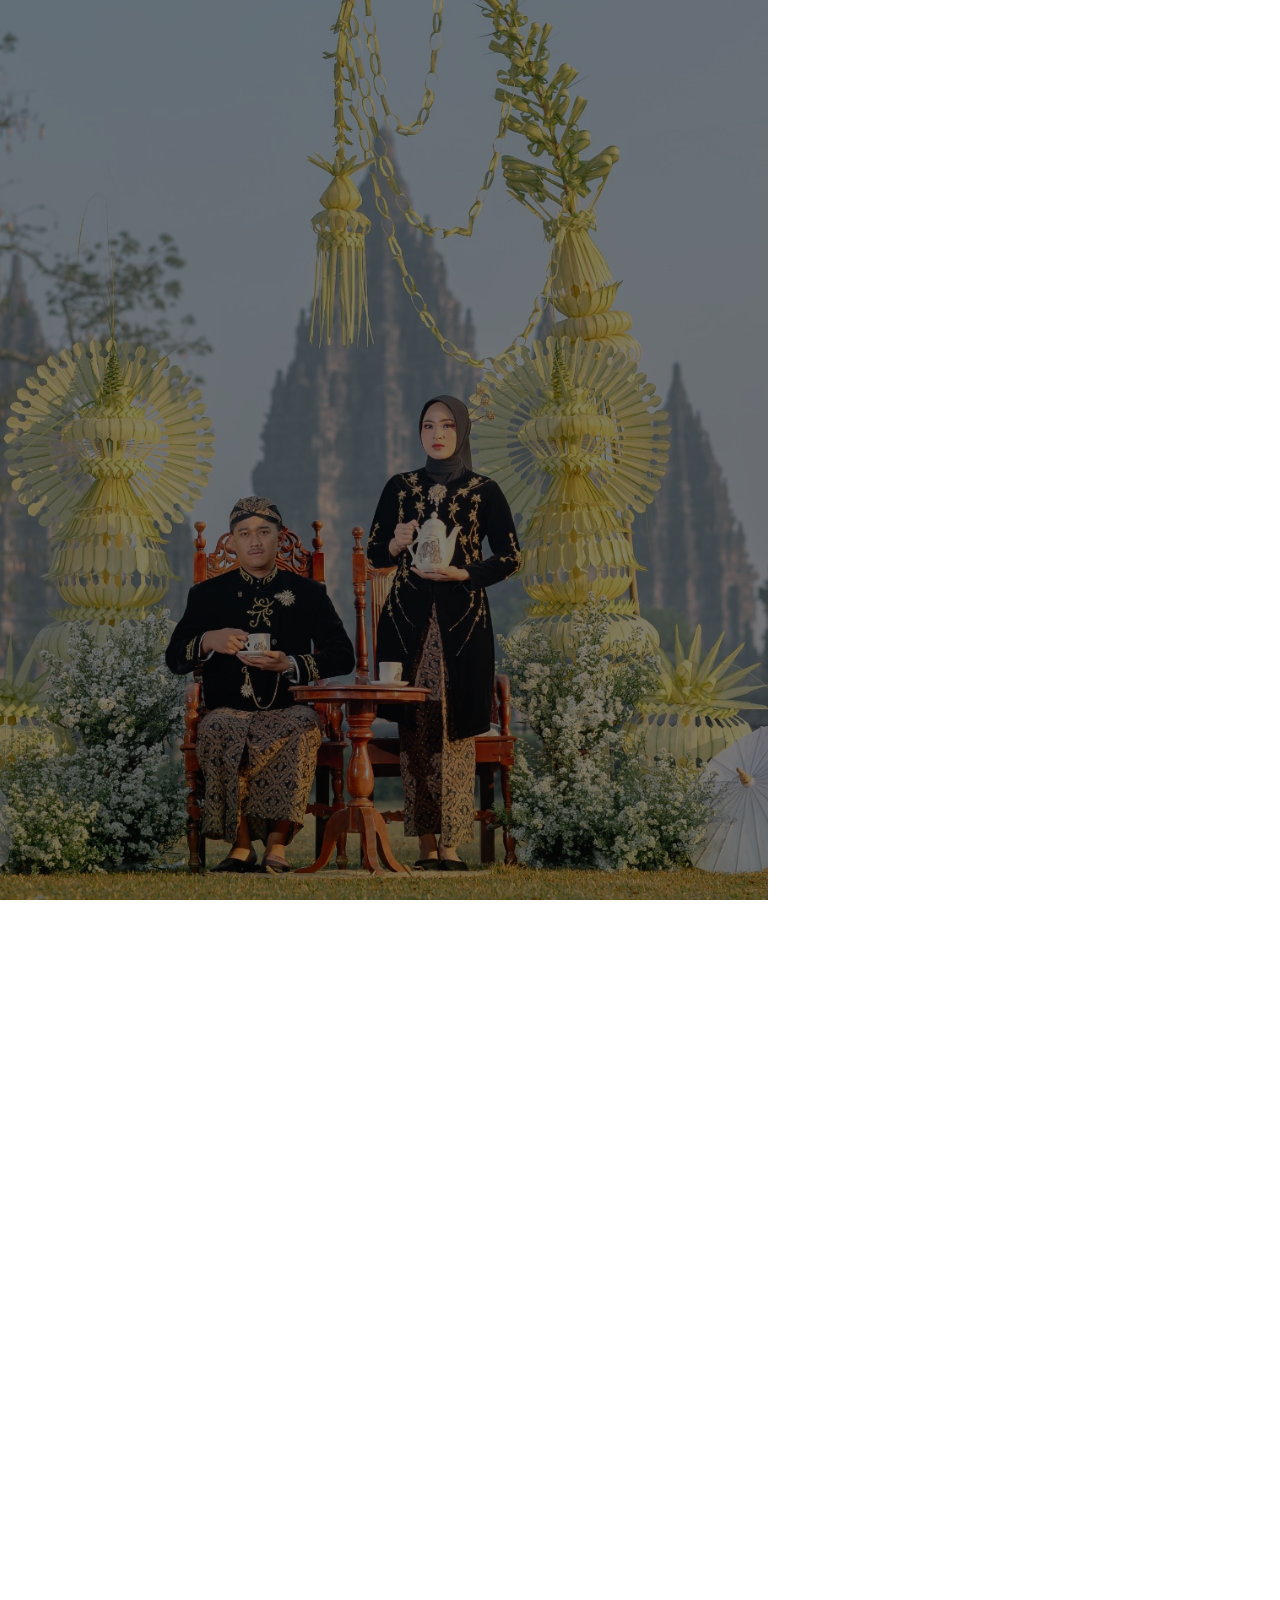
==== index.html @ 6ba56537 "Fix responsive desktop and mobile layouts for wedding invitation, integrate RSVP and media assets" ====
<!DOCTYPE html>
<html lang="en-US" prefix="og: https://ogp.me/ns#">
<head>
	<meta charset="UTF-8">
	<script>
		if ('scrollRestoration' in history) {
			history.scrollRestoration = 'manual';
		}
		window.scrollTo(0, 0);
	</script>
		
        <style type="text/css">

            .wdp-comment-text img {

                max-width: 100% !important;

            }

        </style>

                <style type="text/css">
            .cui-comment-text img {
                max-width: 100% !important;
            }
        </style>
        <link rel="haitamu-discovery" href="../wp-json/weddingkit/v1/haitamu-discovery?invitation_url=https://bemybeyonce.id/catalina/">

<!-- Search Engine Optimization by Rank Math - https://rankmath.com/ -->
<title>The Wedding of Rina & Fahmi</title>
<meta name="description" content="Rina 🤍 Fahmi">
<meta name="robots" content="follow, noindex, noarchive, noimageindex, nosnippet">
<meta property="og:locale" content="en_US">
<meta property="og:type" content="article">
<meta property="og:title" content="The Wedding of Rina & Fahmi">
<meta property="og:description" content="Rina 🤍 Fahmi">
<meta property="og:url" content="https://bemybeyonce.id/catalina/">
<meta property="og:site_name" content="bemybeyonce.id">
<meta property="og:updated_time" content="2026-09-14T16:25:23+07:00">
<meta property="og:image" content="https://i.pinimg.com/736x/2d/12/92/2d12926da699628d40061c1a5843fd0a.jpg">
<meta property="og:image:secure_url" content="https://i.pinimg.com/736x/2d/12/92/2d12926da699628d40061c1a5843fd0a.jpg">
<meta property="og:image:width" content="540">
<meta property="og:image:height" content="540">
<meta property="og:image:alt" content="Rina & Fahmi">
<meta property="og:image:type" content="image/jpeg">
<meta property="article:published_time" content="2026-09-22T20:00:00+07:00">
<meta property="article:modified_time" content="2026-09-22T20:00:00+07:00">
<meta name="twitter:card" content="summary_large_image">
<meta name="twitter:title" content="The Wedding of Rina & Fahmi">
<meta name="twitter:description" content="Rina 🤍 Fahmi">
<meta name="twitter:image" content="https://i.pinimg.com/736x/2d/12/92/2d12926da699628d40061c1a5843fd0a.jpg">
<meta name="twitter:label1" content="Time to read">
<meta name="twitter:data1" content="1 minute">
<script type="application/ld+json" class="rank-math-schema">{"@context":"https://schema.org","@graph":[{"@type":["Person","Organization"],"@id":"https://bemybeyonce.id/#person","name":"bemybeyonce.id"},{"@type":"WebSite","@id":"https://bemybeyonce.id/#website","url":"https://bemybeyonce.id","name":"bemybeyonce.id","publisher":{"@id":"https://bemybeyonce.id/#person"},"inLanguage":"en-US"},{"@type":"ImageObject","@id":"https://i.pinimg.com/736x/2d/12/92/2d12926da699628d40061c1a5843fd0a.jpg","url":"https://i.pinimg.com/736x/2d/12/92/2d12926da699628d40061c1a5843fd0a.jpg","width":"540","height":"540","inLanguage":"en-US"},{"@type":"WebPage","@id":"https://bemybeyonce.id/catalina/#webpage","url":"https://bemybeyonce.id/catalina/","name":"Catalina - bemybeyonce.id","datePublished":"2025-07-26T22:41:51+07:00","dateModified":"2026-09-14T16:25:23+07:00","isPartOf":{"@id":"https://bemybeyonce.id/#website"},"primaryImageOfPage":{"@id":"https://i.pinimg.com/736x/2d/12/92/2d12926da699628d40061c1a5843fd0a.jpg"},"inLanguage":"en-US"},{"@type":"Person","@id":"https://bemybeyonce.id/author/c170f9e27cc311e7d05ce84a7ff5c642/","name":"Dhana","url":"https://bemybeyonce.id/author/c170f9e27cc311e7d05ce84a7ff5c642/","image":{"@type":"ImageObject","@id":"https://secure.gravatar.com/avatar/3b590d76d3aacceb6caf7cfa79d3ec6ee51e50b161aa05a2f6970d48c7272487?s=96&amp;d=mm&amp;r=g","url":"https://secure.gravatar.com/avatar/3b590d76d3aacceb6caf7cfa79d3ec6ee51e50b161aa05a2f6970d48c7272487?s=96&amp;d=mm&amp;r=g","caption":"Dhana","inLanguage":"en-US"},"sameAs":["https://bemybeyonce.id"]},{"@type":"Article","headline":"Catalina - bemybeyonce.id","datePublished":"2025-07-26T22:41:51+07:00","dateModified":"2026-09-14T16:25:23+07:00","author":{"@id":"https://bemybeyonce.id/author/c170f9e27cc311e7d05ce84a7ff5c642/","name":"Dhana"},"publisher":{"@id":"https://bemybeyonce.id/#person"},"description":"Discover the extraordinary Digital Invitation.","name":"Catalina - bemybeyonce.id","@id":"https://bemybeyonce.id/catalina/#richSnippet","isPartOf":{"@id":"https://bemybeyonce.id/catalina/#webpage"},"image":{"@id":"https://i.pinimg.com/736x/2d/12/92/2d12926da699628d40061c1a5843fd0a.jpg"},"inLanguage":"en-US","mainEntityOfPage":{"@id":"https://bemybeyonce.id/catalina/#webpage"}}]}</script>
<!-- /Rank Math WordPress SEO plugin -->

<link rel='dns-prefetch' href='//unpkg.com'>
<link rel='dns-prefetch' href='//cdnjs.cloudflare.com'>
<link rel="alternate" type="application/rss+xml" title="bemybeyonce.id &raquo; Feed" href="../feed/index.htm">
<link rel="alternate" type="application/rss+xml" title="bemybeyonce.id &raquo; Comments Feed" href="../comments/feed/index.htm">
<link rel="alternate" title="oEmbed (JSON)" type="application/json+oembed" href="../wp-json/oembed/1.0/embed?url=https%3A%2F%2Fbemybeyonce.id%2Fcatalina%2F">
<link rel="alternate" title="oEmbed (XML)" type="text/xml+oembed" href="../wp-json/oembed/1.0/embed-1?url=https%3A%2F%2Fbemybeyonce.id%2Fcatalina%2F&#038;format=xml">
<style id="wp-img-auto-sizes-contain-inline-css">
img:is([sizes=auto i],[sizes^="auto," i]){contain-intrinsic-size:3000px 1500px}
/*# sourceURL=wp-img-auto-sizes-contain-inline-css */
</style>
<link rel='stylesheet' id='bdt-uikit-css' href='../wp-content/plugins/weddingkit-pro/public/css/modules/bdt-uikit.css?ver=3.15.1' media='all'>
<link rel='stylesheet' id='ep-helper-css' href='../wp-content/plugins/weddingkit-pro/public/css/modules/ep-helper.css?ver=2.0.7' media='all'>
<style id="wp-emoji-styles-inline-css">

	img.wp-smiley, img.emoji {
		display: inline !important;
		border: none !important;
		box-shadow: none !important;
		height: 1em !important;
		width: 1em !important;
		margin: 0 0.07em !important;
		vertical-align: -0.1em !important;
		background: none !important;
		padding: 0 !important;
	}
/*# sourceURL=wp-emoji-styles-inline-css */
</style>
<style id="global-styles-inline-css">
:root{--wp--preset--aspect-ratio--square: 1;--wp--preset--aspect-ratio--4-3: 4/3;--wp--preset--aspect-ratio--3-4: 3/4;--wp--preset--aspect-ratio--3-2: 3/2;--wp--preset--aspect-ratio--2-3: 2/3;--wp--preset--aspect-ratio--16-9: 16/9;--wp--preset--aspect-ratio--9-16: 9/16;--wp--preset--color--black: #000000;--wp--preset--color--cyan-bluish-gray: #abb8c3;--wp--preset--color--white: #ffffff;--wp--preset--color--pale-pink: #f78da7;--wp--preset--color--vivid-red: #cf2e2e;--wp--preset--color--luminous-vivid-orange: #ff6900;--wp--preset--color--luminous-vivid-amber: #fcb900;--wp--preset--color--light-green-cyan: #7bdcb5;--wp--preset--color--vivid-green-cyan: #00d084;--wp--preset--color--pale-cyan-blue: #8ed1fc;--wp--preset--color--vivid-cyan-blue: #0693e3;--wp--preset--color--vivid-purple: #9b51e0;--wp--preset--gradient--vivid-cyan-blue-to-vivid-purple: linear-gradient(135deg,rgb(6,147,227) 0%,rgb(155,81,224) 100%);--wp--preset--gradient--light-green-cyan-to-vivid-green-cyan: linear-gradient(135deg,rgb(122,220,180) 0%,rgb(0,208,130) 100%);--wp--preset--gradient--luminous-vivid-amber-to-luminous-vivid-orange: linear-gradient(135deg,rgb(252,185,0) 0%,rgb(255,105,0) 100%);--wp--preset--gradient--luminous-vivid-orange-to-vivid-red: linear-gradient(135deg,rgb(255,105,0) 0%,rgb(207,46,46) 100%);--wp--preset--gradient--very-light-gray-to-cyan-bluish-gray: linear-gradient(135deg,rgb(238,238,238) 0%,rgb(169,184,195) 100%);--wp--preset--gradient--cool-to-warm-spectrum: linear-gradient(135deg,rgb(74,234,220) 0%,rgb(151,120,209) 20%,rgb(207,42,186) 40%,rgb(238,44,130) 60%,rgb(251,105,98) 80%,rgb(254,248,76) 100%);--wp--preset--gradient--blush-light-purple: linear-gradient(135deg,rgb(255,206,236) 0%,rgb(152,150,240) 100%);--wp--preset--gradient--blush-bordeaux: linear-gradient(135deg,rgb(254,205,165) 0%,rgb(254,45,45) 50%,rgb(107,0,62) 100%);--wp--preset--gradient--luminous-dusk: linear-gradient(135deg,rgb(255,203,112) 0%,rgb(199,81,192) 50%,rgb(65,88,208) 100%);--wp--preset--gradient--pale-ocean: linear-gradient(135deg,rgb(255,245,203) 0%,rgb(182,227,212) 50%,rgb(51,167,181) 100%);--wp--preset--gradient--electric-grass: linear-gradient(135deg,rgb(202,248,128) 0%,rgb(113,206,126) 100%);--wp--preset--gradient--midnight: linear-gradient(135deg,rgb(2,3,129) 0%,rgb(40,116,252) 100%);--wp--preset--font-size--small: 13px;--wp--preset--font-size--medium: 20px;--wp--preset--font-size--large: 36px;--wp--preset--font-size--x-large: 42px;--wp--preset--spacing--20: 0.44rem;--wp--preset--spacing--30: 0.67rem;--wp--preset--spacing--40: 1rem;--wp--preset--spacing--50: 1.5rem;--wp--preset--spacing--60: 2.25rem;--wp--preset--spacing--70: 3.38rem;--wp--preset--spacing--80: 5.06rem;--wp--preset--shadow--natural: 6px 6px 9px rgba(0, 0, 0, 0.2);--wp--preset--shadow--deep: 12px 12px 50px rgba(0, 0, 0, 0.4);--wp--preset--shadow--sharp: 6px 6px 0px rgba(0, 0, 0, 0.2);--wp--preset--shadow--outlined: 6px 6px 0px -3px rgb(255, 255, 255), 6px 6px rgb(0, 0, 0);--wp--preset--shadow--crisp: 6px 6px 0px rgb(0, 0, 0);}:root { --wp--style--global--content-size: 800px;--wp--style--global--wide-size: 1200px; }:where(body) { margin: 0; }.wp-site-blocks > .alignleft { float: left; margin-right: 2em; }.wp-site-blocks > .alignright { float: right; margin-left: 2em; }.wp-site-blocks > .aligncenter { justify-content: center; margin-left: auto; margin-right: auto; }:where(.wp-site-blocks) > * { margin-block-start: 24px; margin-block-end: 0; }:where(.wp-site-blocks) > :first-child { margin-block-start: 0; }:where(.wp-site-blocks) > :last-child { margin-block-end: 0; }:root { --wp--style--block-gap: 24px; }:root :where(.is-layout-flow) > :first-child{margin-block-start: 0;}:root :where(.is-layout-flow) > :last-child{margin-block-end: 0;}:root :where(.is-layout-flow) > *{margin-block-start: 24px;margin-block-end: 0;}:root :where(.is-layout-constrained) > :first-child{margin-block-start: 0;}:root :where(.is-layout-constrained) > :last-child{margin-block-end: 0;}:root :where(.is-layout-constrained) > *{margin-block-start: 24px;margin-block-end: 0;}:root :where(.is-layout-flex){gap: 24px;}:root :where(.is-layout-grid){gap: 24px;}.is-layout-flow > .alignleft{float: left;margin-inline-start: 0;margin-inline-end: 2em;}.is-layout-flow > .alignright{float: right;margin-inline-start: 2em;margin-inline-end: 0;}.is-layout-flow > .aligncenter{margin-left: auto !important;margin-right: auto !important;}.is-layout-constrained > .alignleft{float: left;margin-inline-start: 0;margin-inline-end: 2em;}.is-layout-constrained > .alignright{float: right;margin-inline-start: 2em;margin-inline-end: 0;}.is-layout-constrained > .aligncenter{margin-left: auto !important;margin-right: auto !important;}.is-layout-constrained > :where(:not(.alignleft):not(.alignright):not(.alignfull)){max-width: var(--wp--style--global--content-size);margin-left: auto !important;margin-right: auto !important;}.is-layout-constrained > .alignwide{max-width: var(--wp--style--global--wide-size);}body .is-layout-flex{display: flex;}.is-layout-flex{flex-wrap: wrap;align-items: center;}.is-layout-flex > :is(*, div){margin: 0;}body .is-layout-grid{display: grid;}.is-layout-grid > :is(*, div){margin: 0;}body{padding-top: 0px;padding-right: 0px;padding-bottom: 0px;padding-left: 0px;}:root :where(.wp-element-button, .wp-block-button__link){background-color: #32373c;border-width: 0;color: #fff;font-family: inherit;font-size: inherit;font-style: inherit;font-weight: inherit;letter-spacing: inherit;line-height: inherit;padding-top: calc(0.667em + 2px);padding-right: calc(1.333em + 2px);padding-bottom: calc(0.667em + 2px);padding-left: calc(1.333em + 2px);text-decoration: none;text-transform: inherit;}.has-black-color{color: var(--wp--preset--color--black) !important;}.has-cyan-bluish-gray-color{color: var(--wp--preset--color--cyan-bluish-gray) !important;}.has-white-color{color: var(--wp--preset--color--white) !important;}.has-pale-pink-color{color: var(--wp--preset--color--pale-pink) !important;}.has-vivid-red-color{color: var(--wp--preset--color--vivid-red) !important;}.has-luminous-vivid-orange-color{color: var(--wp--preset--color--luminous-vivid-orange) !important;}.has-luminous-vivid-amber-color{color: var(--wp--preset--color--luminous-vivid-amber) !important;}.has-light-green-cyan-color{color: var(--wp--preset--color--light-green-cyan) !important;}.has-vivid-green-cyan-color{color: var(--wp--preset--color--vivid-green-cyan) !important;}.has-pale-cyan-blue-color{color: var(--wp--preset--color--pale-cyan-blue) !important;}.has-vivid-cyan-blue-color{color: var(--wp--preset--color--vivid-cyan-blue) !important;}.has-vivid-purple-color{color: var(--wp--preset--color--vivid-purple) !important;}.has-black-background-color{background-color: var(--wp--preset--color--black) !important;}.has-cyan-bluish-gray-background-color{background-color: var(--wp--preset--color--cyan-bluish-gray) !important;}.has-white-background-color{background-color: var(--wp--preset--color--white) !important;}.has-pale-pink-background-color{background-color: var(--wp--preset--color--pale-pink) !important;}.has-vivid-red-background-color{background-color: var(--wp--preset--color--vivid-red) !important;}.has-luminous-vivid-orange-background-color{background-color: var(--wp--preset--color--luminous-vivid-orange) !important;}.has-luminous-vivid-amber-background-color{background-color: var(--wp--preset--color--luminous-vivid-amber) !important;}.has-light-green-cyan-background-color{background-color: var(--wp--preset--color--light-green-cyan) !important;}.has-vivid-green-cyan-background-color{background-color: var(--wp--preset--color--vivid-green-cyan) !important;}.has-pale-cyan-blue-background-color{background-color: var(--wp--preset--color--pale-cyan-blue) !important;}.has-vivid-cyan-blue-background-color{background-color: var(--wp--preset--color--vivid-cyan-blue) !important;}.has-vivid-purple-background-color{background-color: var(--wp--preset--color--vivid-purple) !important;}.has-black-border-color{border-color: var(--wp--preset--color--black) !important;}.has-cyan-bluish-gray-border-color{border-color: var(--wp--preset--color--cyan-bluish-gray) !important;}.has-white-border-color{border-color: var(--wp--preset--color--white) !important;}.has-pale-pink-border-color{border-color: var(--wp--preset--color--pale-pink) !important;}.has-vivid-red-border-color{border-color: var(--wp--preset--color--vivid-red) !important;}.has-luminous-vivid-orange-border-color{border-color: var(--wp--preset--color--luminous-vivid-orange) !important;}.has-luminous-vivid-amber-border-color{border-color: var(--wp--preset--color--luminous-vivid-amber) !important;}.has-light-green-cyan-border-color{border-color: var(--wp--preset--color--light-green-cyan) !important;}.has-vivid-green-cyan-border-color{border-color: var(--wp--preset--color--vivid-green-cyan) !important;}.has-pale-cyan-blue-border-color{border-color: var(--wp--preset--color--pale-cyan-blue) !important;}.has-vivid-cyan-blue-border-color{border-color: var(--wp--preset--color--vivid-cyan-blue) !important;}.has-vivid-purple-border-color{border-color: var(--wp--preset--color--vivid-purple) !important;}.has-vivid-cyan-blue-to-vivid-purple-gradient-background{background: var(--wp--preset--gradient--vivid-cyan-blue-to-vivid-purple) !important;}.has-light-green-cyan-to-vivid-green-cyan-gradient-background{background: var(--wp--preset--gradient--light-green-cyan-to-vivid-green-cyan) !important;}.has-luminous-vivid-amber-to-luminous-vivid-orange-gradient-background{background: var(--wp--preset--gradient--luminous-vivid-amber-to-luminous-vivid-orange) !important;}.has-luminous-vivid-orange-to-vivid-red-gradient-background{background: var(--wp--preset--gradient--luminous-vivid-orange-to-vivid-red) !important;}.has-very-light-gray-to-cyan-bluish-gray-gradient-background{background: var(--wp--preset--gradient--very-light-gray-to-cyan-bluish-gray) !important;}.has-cool-to-warm-spectrum-gradient-background{background: var(--wp--preset--gradient--cool-to-warm-spectrum) !important;}.has-blush-light-purple-gradient-background{background: var(--wp--preset--gradient--blush-light-purple) !important;}.has-blush-bordeaux-gradient-background{background: var(--wp--preset--gradient--blush-bordeaux) !important;}.has-luminous-dusk-gradient-background{background: var(--wp--preset--gradient--luminous-dusk) !important;}.has-pale-ocean-gradient-background{background: var(--wp--preset--gradient--pale-ocean) !important;}.has-electric-grass-gradient-background{background: var(--wp--preset--gradient--electric-grass) !important;}.has-midnight-gradient-background{background: var(--wp--preset--gradient--midnight) !important;}.has-small-font-size{font-size: var(--wp--preset--font-size--small) !important;}.has-medium-font-size{font-size: var(--wp--preset--font-size--medium) !important;}.has-large-font-size{font-size: var(--wp--preset--font-size--large) !important;}.has-x-large-font-size{font-size: var(--wp--preset--font-size--x-large) !important;}
:root :where(.wp-block-icon svg){width: 24px;}
:root :where(.wp-block-pullquote){font-size: 1.5em;line-height: 1.6;}
/*# sourceURL=global-styles-inline-css */
</style>
<link rel='stylesheet' id='table-addons-for-elementor-css' href='../wp-content/plugins/table-addons-for-elementor/public/css/table-addons-for-elementor-public.css?ver=2.1.6' media='all'>
<link rel='stylesheet' id='exad-main-style-css' href='../wp-content/plugins/weddingpress/assets/css/exad-styles.min.css?ver=7.0.5' media='all'>
<link rel='stylesheet' id='wdp_style-css' href='../wp-content/plugins/weddingpress/addons/comment-kit/css/wdp_style.css?ver=2.7.7' media='screen'>
<style id="wdp_style-inline-css">

            .wdp-wrapper ul.wdp-container-comments li.wdp-item-comment .wdp-comment-avatar img {
                object-fit: cover;
                display: block;
                border-radius: 0;
            }
        


        .wdp-wrapper {

          font-size: 14px

        }

    

    .wdp-wrapper ul.wdp-container-comments li.wdp-item-comment .wdp-comment-avatar img {

        max-width: 28px;

        max-height: 28px;

    }

    .wdp-wrapper ul.wdp-container-comments li.wdp-item-comment .wdp-comment-content {

        margin-left: 38px;

    }

    .wdp-wrapper ul.wdp-container-comments li.wdp-item-comment ul .wdp-comment-avatar img {

        max-width: 24px;

        max-height: 24px;

    }

    .wdp-wrapper ul.wdp-container-comments li.wdp-item-comment ul ul .wdp-comment-avatar img {

        max-width: 21px;

        max-height: 21px;

    }

    
/*# sourceURL=wdp_style-inline-css */
</style>
<link rel='stylesheet' id='cui_style-css' href='../wp-content/plugins/weddingpress/addons/comment-kit2/css/cui_style.css?ver=4.0.4' media='screen'>
<style id="cui_style-inline-css">

		.cui-wrapper {
		  font-size: 14px
		}
	
		.cui-wrapper {
		  background: #ffffff;
		}
		.cui-wrapper.cui-border {
		  border: 1px solid #000000;
		}

		.cui-wrapper .cui-wrap-comments a:link,
		.cui-wrapper .cui-wrap-comments a:visited {
		  color: #000000;
		}

		.cui-wrapper .cui-wrap-link a.cui-link {
		  color: #000000;
		}
		.cui-wrapper .cui-wrap-link a.cui-link.cui-icon-link-true .cuio-comment {
		  color: #000000;
		}
		.cui-wrapper .cui-wrap-link a.cui-link:hover {
		  color: #000000;
		}
		.cui-wrapper .cui-wrap-link a.cui-link:hover .cuio-comment {
		  color: #000000;
		}

		.cui-wrapper .cui-wrap-form {
		  border-top: 1px solid #000000;
		}
		.cui-wrapper .cui-wrap-form .cui-container-form textarea.cui-textarea {
		  border: 1px solid #000000;
		  background: #FFFFFF;
		  color: #000000;
		}
		.cui-wrapper .cui-wrap-form .cui-container-form input[type='text'] {
		  border: 1px solid #000000;
		  background: #FFFFFF;
		  color: #000000;
		}
		.cui-wrapper .cui-wrap-form .cui-container-form input.cui-input:focus,
		.cui-wrapper .cui-wrap-form .cui-container-form textarea.cui-textarea:focus {
		  border-color: #64B6EC;
		}
		.cui-wrapper .cui-wrap-form .cui-container-form input[type='submit'],
		.cui-wrapper .cui-wrap-form .cui-container-form input[type='button'].cui-form-btn {
		  color: #FFFFFF;
		  background: #000000;
		}
		.cui-wrapper .cui-wrap-form .cui-container-form input[type='submit']:hover,
		.cui-wrapper .cui-wrap-form .cui-container-form input[type='button'].cui-form-btn:hover {
		  background: #000000;
		}
		.cui-wrapper .cui-wrap-form .cui-container-form .cui-captcha .cui-captcha-text {
		  color: #000000;
		}

		.cui-wrapper .cui-media-btns a > span {
		  color: #000000;
		}
		.cui-wrapper .cui-media-btns a > span:hover {
		  color: #000000;
		}

		.cui-wrapper .cui-comment-status {
		  border-top: 1px solid #000000;
		}
		.cui-wrapper .cui-comment-status p.cui-ajax-success {
		  color: #319342;
		}
		.cui-wrapper .cui-comment-status p.cui-ajax-error {
		  color: #C85951;
		}
		.cui-wrapper .cui-comment-status.cui-loading > span {
		  color: #000000;
		}

		.cui-wrapper ul.cui-container-comments {
		  border-top: 1px solid #000000;
		}
		.cui-wrapper ul.cui-container-comments li.cui-item-comment {
		  border-bottom: 1px solid #000000;
		}
		.cui-wrapper ul.cui-container-comments li.cui-item-comment ul li.cui-item-comment {
		  border-top: 1px solid #000000;
		}
		.cui-wrapper ul.cui-container-comments li.cui-item-comment .cui-comment-content .cui-comment-info a.cui-commenter-name {
		  color: #000000 !important;
		}
		.cui-wrapper ul.cui-container-comments li.cui-item-comment .cui-comment-content .cui-comment-info a.cui-commenter-name:hover {
		  color: #000000 !important;
		}
		.cui-wrapper ul.cui-container-comments li.cui-item-comment .cui-comment-content .cui-comment-info .cui-comment-time {
		  color: #000000;
		}
		.cui-wrapper ul.cui-container-comments li.cui-item-comment .cui-comment-content .cui-comment-text p {
		  color: #000000;
		}
		.cui-wrapper ul.cui-container-comments li.cui-item-comment .cui-comment-content .cui-comment-actions a {
		  color: #000000;
		}
		.cui-wrapper ul.cui-container-comments li.cui-item-comment .cui-comment-content .cui-comment-actions a:hover {
		  color: #000000;
		}
		.cui-wrapper ul.cui-container-comments li.cui-item-comment .cui-comment-content .cui-comment-rating .cui-rating-link > span {
		  color: ;
		}
		.cui-wrapper ul.cui-container-comments li.cui-item-comment .cui-comment-content .cui-comment-rating .cui-rating-link > span:hover {
		  color: ;
		}
		.cui-wrapper ul.cui-container-comments li.cui-item-comment .cui-comment-content .cui-comment-rating .cui-rating-count {
		  color: #000000;
		}
		.cui-wrapper ul.cui-container-comments li.cui-item-comment .cui-comment-content .cui-comment-rating .cui-rating-count.cui-rating-positive {
		  color: ;
		}
		.cui-wrapper ul.cui-container-comments li.cui-item-comment .cui-comment-content .cui-comment-rating .cui-rating-count.cui-rating-negative {
		  color: ;
		}
		.cui-wrapper ul.cui-container-comments li.cui-item-comment .cui-comment-content .cui-comment-rating .cui-rating-count.cuio-loading {
		  color: ;
		}
		.cui-wrapper ul.cui-container-comments a.cui-load-more-comments:hover {
		  color: #000000;
		}

		.cui-wrapper .cui-counter-info {
		  color: #000000;
		}

		.cui-wrapper .cui-holder span {
		  color: #000000;
		}
		.cui-wrapper .cui-holder a,
		.cui-wrapper .cui-holder a:link,
		.cui-wrapper .cui-holder a:visited {
		  color: #000000;
		}
		.cui-wrapper .cui-holder a:hover,
		.cui-wrapper .cui-holder a:link:hover,
		.cui-wrapper .cui-holder a:visited:hover {
		  color: #000000;
		}
		.cui-wrapper .cui-holder a.jp-previous.jp-disabled, .cui-wrapper .cui-holder a.jp-previous.jp-disabled:hover, .cui-wrapper .cui-holder a.jp-next.jp-disabled, .cui-wrapper .cui-holder a.jp-next.jp-disabled:hover {
		  color: #000000;
		}
		.cui-post-author {
	color: white !important;
	background: #777 !important;
}
	.cui-wrapper ul.cui-container-comments li.cui-item-comment .cui-comment-avatar img {
		max-width: 28px;
		max-height: 28px;
	}
	.cui-wrapper ul.cui-container-comments li.cui-item-comment .cui-comment-content {
		margin-left: 38px;
	}
	.cui-wrapper ul.cui-container-comments li.cui-item-comment ul .cui-comment-avatar img {
		max-width: 24px;
		max-height: 24px;
	}
	.cui-wrapper ul.cui-container-comments li.cui-item-comment ul ul .cui-comment-avatar img {
		max-width: 21px;
		max-height: 21px;
	}
    .cui_comment_count_card.cui_card-tidak_hadir {
    background-color: #d90a11;
    }
    .cui_comment_count_card.cui_card-hadir {
    background-color: #3D9A62;
    }
    .cui_comment_count_card.cui_card-masih_ragu {
    background-color: #d7a916;
    }
	
/*# sourceURL=cui_style-inline-css */
</style>
<link rel='stylesheet' id='wdp-icon-css' href='../wp-content/plugins/weddingpress/assets/css/new-icon.min.css?ver=4.0.4' media='all'>
<link rel='stylesheet' id='hello-elementor-css' href='../wp-content/themes/hello-elementor/assets/css/reset.css?ver=3.5.1' media='all'>
<link rel='stylesheet' id='hello-elementor-theme-style-css' href='../wp-content/themes/hello-elementor/assets/css/theme.css?ver=3.5.1' media='all'>
<link rel='stylesheet' id='hello-elementor-header-footer-css' href='../wp-content/themes/hello-elementor/assets/css/header-footer.css?ver=3.5.1' media='all'>
<link rel='stylesheet' id='elementor-frontend-css' href='../wp-content/plugins/elementor/assets/css/frontend.min.css?ver=4.2.1' media='all'>
<link rel='stylesheet' id='elementor-post-3611-css' href='../wp-content/uploads/elementor/css/post-3611.css?ver=1790039857' media='all'>
<link rel='stylesheet' id='wdp-sticky-css' href='../wp-content/plugins/weddingpress/assets/css/wdp-sticky.css?ver=3.3' media='all'>
<link rel='stylesheet' id='weddingkit-pro-css' href='../wp-content/plugins/weddingkit-pro/public/css/widgets.css?ver=2.0.7' media='all'>
<link rel='stylesheet' id='weddingpress-wdp-css' href='../wp-content/plugins/weddingpress/assets/css/wdp.css?ver=1785825342' media='all'>
<link rel='stylesheet' id='kirim-kit-css' href='../wp-content/plugins/weddingpress/assets/css/guest-book.css?ver=4.0.4' media='all'>
<link rel='stylesheet' id='wdp-license-placeholder-css' href='../wp-content/plugins/weddingpress/assets/css/wdp-license-placeholder.css?ver=4.0.4' media='all'>
<link rel='stylesheet' id='e-sticky-css' href='../wp-content/plugins/elementor-pro/assets/css/modules/sticky.min.css?ver=4.2.2' media='all'>
<link rel='stylesheet' id='widget-spacer-css' href='../wp-content/plugins/elementor/assets/css/widget-spacer.min.css?ver=4.2.1' media='all'>
<link rel='stylesheet' id='widget-heading-css' href='../wp-content/plugins/elementor/assets/css/widget-heading.min.css?ver=4.2.1' media='all'>
<link rel='stylesheet' id='e-animation-shrink-css' href='../wp-content/plugins/elementor/assets/lib/animations/styles/e-animation-shrink.min.css?ver=4.2.1' media='all'>
<link rel='stylesheet' id='widget-image-css' href='../wp-content/plugins/elementor/assets/css/widget-image.min.css?ver=4.2.1' media='all'>
<link rel='stylesheet' id='swiper-css' href='../wp-content/plugins/elementor/assets/lib/swiper/v8/css/swiper.min.css?ver=8.4.5' media='all'>
<link rel='stylesheet' id='e-swiper-css' href='../wp-content/plugins/elementor/assets/css/conditionals/e-swiper.min.css?ver=4.2.1' media='all'>
<link rel='stylesheet' id='widget-image-carousel-css' href='../wp-content/plugins/elementor/assets/css/widget-image-carousel.min.css?ver=4.2.1' media='all'>
<link rel='stylesheet' id='widget-countdown-css' href='../wp-content/plugins/elementor-pro/assets/css/widget-countdown.min.css?ver=4.2.2' media='all'>
<link rel='stylesheet' id='widget-form-css' href='../wp-content/plugins/elementor-pro/assets/css/widget-form.min.css?ver=4.2.2' media='all'>
<link rel='stylesheet' id='widget-video-css' href='../wp-content/plugins/elementor/assets/css/widget-video.min.css?ver=4.2.1' media='all'>
<link rel='stylesheet' id='widget-gallery-css' href='../wp-content/plugins/elementor-pro/assets/css/widget-gallery.min.css?ver=4.2.2' media='all'>
<link rel='stylesheet' id='elementor-gallery-css' href='../wp-content/plugins/elementor/assets/lib/e-gallery/css/e-gallery.min.css?ver=1.2.0' media='all'>
<link rel='stylesheet' id='e-transitions-css' href='../wp-content/plugins/elementor-pro/assets/css/conditionals/transitions.min.css?ver=4.2.2' media='all'>
<link rel='stylesheet' id='wdp-copy-widget-css' href='../wp-content/plugins/weddingpress/assets/css/wdp-copy-widget.css?ver=4.0.4' media='all'>
<link rel='stylesheet' id='e-animation-fadeInUp-css' href='../wp-content/plugins/elementor/assets/lib/animations/styles/fadeInUp.min.css?ver=4.2.1' media='all'>
<link rel='stylesheet' id='widget-icon-list-css' href='../wp-content/plugins/elementor/assets/css/widget-icon-list.min.css?ver=4.2.1' media='all'>
<link rel='stylesheet' id='wdp-audio-css' href='../wp-content/plugins/weddingpress/assets/css/wdp-audio.css?ver=4.0.4' media='all'>
<link rel='stylesheet' id='elementor-post-4161-css' href='wp-content/uploads/elementor/css/post-4161.css?ver=1790041162' media='all'>
<link rel='stylesheet' href='../wp-content/uploads/elementor/css/post-4161.css?ver=1790041162' media='all'>

<!-- Google Fonts from CDN (Identical to bemybeyonce.id/catalina) -->
<link rel="preconnect" href="https://fonts.googleapis.com">
<link rel="preconnect" href="https://fonts.gstatic.com" crossorigin>
<link rel="stylesheet" href="https://fonts.googleapis.com/css2?family=Ibarra+Real+Nova:ital,wght@0,400;0,500;0,600;0,700;1,400;1,500;1,600;1,700&family=Open+Sans:ital,wght@0,300;0,400;0,500;0,600;0,700;0,800;1,300;1,400;1,600&family=Poltawski+Nowy:ital,wght@0,400;0,500;0,600;0,700;1,400;1,500;1,600;1,700&family=Public+Sans:ital,wght@0,100;0,300;0,400;0,500;0,600;0,700;1,300;1,400&family=Roboto+Slab:wght@100..900&family=Roboto:ital,wght@0,100;0,300;0,400;0,500;0,700;0,900;1,100;1,300;1,400;1,500;1,700&display=swap">

<!-- Local Font CSS with offline downloaded woff2 files -->
<link rel='stylesheet' id='elementor-gf-local-roboto-css' href='wp-content/uploads/elementor/google-fonts/css/roboto.css?ver=1753522411' media='all'>
<link rel='stylesheet' id='elementor-gf-local-robotoslab-css' href='wp-content/uploads/elementor/google-fonts/css/robotoslab.css?ver=1753523972' media='all'>
<link rel='stylesheet' id='elementor-gf-local-opensans-css' href='wp-content/uploads/elementor/google-fonts/css/opensans.css?ver=1753525111' media='all'>
<link rel='stylesheet' id='elementor-gf-local-ibarrarealnova-css' href='wp-content/uploads/elementor/google-fonts/css/ibarrarealnova.css?ver=1753544227' media='all'>
<link rel='stylesheet' id='elementor-gf-local-poltawskinowy-css' href='wp-content/uploads/elementor/google-fonts/css/poltawskinowy.css?ver=1753544254' media='all'>
<link rel='stylesheet' id='elementor-gf-local-publicsans-css' href='wp-content/uploads/elementor/google-fonts/css/publicsans.css?ver=1753527538' media='all'>

<!-- Live fallback font CSS from bemybeyonce.id -->
<link rel='stylesheet' href='https://bemybeyonce.id/wp-content/uploads/elementor/google-fonts/css/roboto.css?ver=1753522411' media='all'>
<link rel='stylesheet' href='https://bemybeyonce.id/wp-content/uploads/elementor/google-fonts/css/robotoslab.css?ver=1753523972' media='all'>
<link rel='stylesheet' href='https://bemybeyonce.id/wp-content/uploads/elementor/google-fonts/css/opensans.css?ver=1753525111' media='all'>
<link rel='stylesheet' href='https://bemybeyonce.id/wp-content/uploads/elementor/google-fonts/css/ibarrarealnova.css?ver=1753544227' media='all'>
<link rel='stylesheet' href='https://bemybeyonce.id/wp-content/uploads/elementor/google-fonts/css/poltawskinowy.css?ver=1753544254' media='all'>
<link rel='stylesheet' href='https://bemybeyonce.id/wp-content/uploads/elementor/google-fonts/css/publicsans.css?ver=1753527538' media='all'>
<script id="jquery-core-js" src="../wp-includes/js/jquery/jquery.min.js?ver=3.7.1"></script>
<script id="jquery-migrate-js" src="../wp-includes/js/jquery/jquery-migrate.min.js?ver=3.4.1"></script>
<link rel="https://api.w.org/" href="../wp-json/index.htm"><link rel="alternate" title="JSON" type="application/json" href="../wp-json/wp/v2/pages/4161"><link rel="EditURI" type="application/rsd+xml" title="RSD" href="../xmlrpc.php?rsd">
<meta name="generator" content="WordPress 7.0.5">
<link rel='shortlink' href='https://bemybeyonce.id/?p=4161'>
<meta name="generator" content="Elementor 4.2.1; features: e_font_icon_svg, additional_custom_breakpoints; settings: css_print_method-external, google_font-enabled, font_display-swap">
			<style>
				.e-con.e-parent:nth-of-type(n+4):not(.e-lazyloaded):not(.e-no-lazyload),
				.e-con.e-parent:nth-of-type(n+4):not(.e-lazyloaded):not(.e-no-lazyload) * {
					background-image: none !important;
				}
				@media screen and (max-height: 1024px) {
					.e-con.e-parent:nth-of-type(n+3):not(.e-lazyloaded):not(.e-no-lazyload),
					.e-con.e-parent:nth-of-type(n+3):not(.e-lazyloaded):not(.e-no-lazyload) * {
						background-image: none !important;
					}
				}
				@media screen and (max-height: 640px) {
					.e-con.e-parent:nth-of-type(n+2):not(.e-lazyloaded):not(.e-no-lazyload),
					.e-con.e-parent:nth-of-type(n+2):not(.e-lazyloaded):not(.e-no-lazyload) * {
						background-image: none !important;
					}
				}

				/* Desktop Cover Photo */
				.elementor-4161 .elementor-element.elementor-element-4d169d7f:not(.elementor-motion-effects-element-type-background),
				.elementor-4161 .elementor-element.elementor-element-4d169d7f > .elementor-motion-effects-container > .elementor-motion-effects-layer,
				.elementor-element-4d169d7f {
					background-image: url('WhatsApp%20Image%202026-09-22%20at%2011.40.51%20(16).jpeg') !important;
					background-position: center center !important;
					background-size: cover !important;
				}

				/* Prevent Elementor sticky spacer from breaking layout */
				.elementor-sticky__spacer,
				.sticky-spacer {
					display: none !important;
					width: 0 !important;
					height: 0 !important;
					min-width: 0 !important;
					max-width: 0 !important;
					margin: 0 !important;
					padding: 0 !important;
					flex: 0 0 0% !important;
					position: absolute !important;
					pointer-events: none !important;
				}

				/* Ensure right column has dark background so white text is always visible */
				.elementor-4161 .elementor-element.elementor-element-16e3b548,
				.elementor-4161 .elementor-element.elementor-element-59fd3a83 {
					background-color: #1a1a1a !important;
				}

				/* Desktop View (>= 1025px): 60% Left Sticky Photo + 40% Right Invitation */
				@media (min-width: 1025px) {
					.elementor-4161 .elementor-element.elementor-element-4d169d7f,
					.elementor-element-4d169d7f {
						display: flex !important;
						position: sticky !important;
						top: 0 !important;
						width: 60% !important;
						min-width: 60% !important;
						max-width: 60% !important;
						height: 100vh !important;
						height: 100dvh !important;
						align-self: flex-start !important;
					}

					.elementor-4161 .elementor-element.elementor-element-4983e891,
					.elementor-element-4983e891 {
						display: flex !important;
						flex-direction: row !important;
						width: 100% !important;
						max-width: 100% !important;
					}

					.elementor-4161 .elementor-element.elementor-element-16e3b548,
					.elementor-element-16e3b548 {
						display: flex !important;
						width: 40% !important;
						min-width: 40% !important;
						max-width: 40% !important;
						background-color: #1a1a1a !important;
					}

					.elementor-4161 .elementor-element.elementor-element-16e3b548 .elementor-background-video-container,
					.elementor-4161 .elementor-element.elementor-element-59fd3a83 .elementor-background-video-container,
					.elementor-background-video-container {
						position: fixed !important;
						top: 0 !important;
						left: 60vw !important;
						width: 40vw !important;
						max-width: 40vw !important;
						min-width: 40vw !important;
						height: 100vh !important;
						height: 100dvh !important;
						overflow: hidden !important;
						pointer-events: none !important;
						z-index: 0 !important;
						background-color: #1a1a1a !important;
					}
				}

				/* Mobile & Tablet View (<= 1024px): 100% Full Screen Invitation */
				@media (max-width: 1024px) {
					.elementor-4161 .elementor-element.elementor-element-4d169d7f,
					.elementor-element-4d169d7f,
					.elementor-hidden-mobile {
						display: none !important;
						width: 0 !important;
						height: 0 !important;
						min-width: 0 !important;
						max-width: 0 !important;
						min-height: 0 !important;
						max-height: 0 !important;
						margin: 0 !important;
						padding: 0 !important;
						visibility: hidden !important;
					}

					.elementor-4161 .elementor-element.elementor-element-4983e891,
					.elementor-element-4983e891 {
						display: block !important;
						width: 100% !important;
						max-width: 100% !important;
						margin: 0 !important;
						padding: 0 !important;
					}

					.elementor-4161 .elementor-element.elementor-element-16e3b548,
					.elementor-element-16e3b548 {
						display: flex !important;
						width: 100% !important;
						min-width: 100% !important;
						max-width: 100% !important;
						margin: 0 !important;
						padding: 0 !important;
						background-color: #1a1a1a !important;
					}

					.elementor-4161 .elementor-element.elementor-element-59fd3a83,
					.elementor-element-59fd3a83 {
						width: 100% !important;
						min-width: 100% !important;
						max-width: 100% !important;
						background-color: #1a1a1a !important;
					}

					.elementor-4161 .elementor-element.elementor-element-16e3b548 .elementor-background-video-container,
					.elementor-4161 .elementor-element.elementor-element-59fd3a83 .elementor-background-video-container,
					.elementor-background-video-container {
						position: fixed !important;
						top: 0 !important;
						left: 0 !important;
						width: 100% !important;
						min-width: 100vw !important;
						max-width: 100vw !important;
						height: 100vh !important;
						height: 100dvh !important;
						overflow: hidden !important;
						pointer-events: none !important;
						z-index: 0 !important;
						background-color: #1a1a1a !important;
					}
				}

				.elementor-background-video-hosted,
				.elementor-html5-video,
				.elementor-background-video-container video {
					position: absolute !important;
					top: 0 !important;
					left: 0 !important;
					inset: 0 !important;
					width: 100% !important;
					height: 100% !important;
					min-width: 100% !important;
					min-height: 100% !important;
					object-fit: cover !important;
					object-position: center center !important;
					transform: none !important;
					max-width: none !important;
					max-height: none !important;
				}
			</style>
			<meta name="format-detection" content="telephone=no"><link rel="icon" href="kirimdigi.ico" sizes="32x32">
<link rel="icon" href="kirimdigi.ico" sizes="192x192">
<link rel="apple-touch-icon" href="kirimdigi.ico">
<meta name="msapplication-TileImage" content="kirimdigi.ico">
	<meta name="viewport" content="width=device-width, initial-scale=1.0, viewport-fit=cover"></head>
<body class="wp-singular page-template page-template-elementor_canvas page page-id-4161 wp-embed-responsive wp-theme-hello-elementor hello-elementor-default elementor-default elementor-template-canvas elementor-kit-3611 elementor-page elementor-page-4161">
			<div data-elementor-type="wp-page" data-elementor-id="4161" class="elementor elementor-4161" data-elementor-post-type="page">
				<div class="elementor-element elementor-element-4983e891 e-con-full e-flex e-con e-parent" data-id="4983e891" data-element_type="container" data-e-type="container">
		<div class="elementor-element elementor-element-4d169d7f e-con-full elementor-hidden-mobile e-flex e-con e-child" data-id="4d169d7f" data-element_type="container" data-e-type="container" data-settings="{&quot;background_background&quot;:&quot;classic&quot;,&quot;sticky&quot;:&quot;top&quot;,&quot;sticky_on&quot;:[&quot;desktop&quot;,&quot;tablet&quot;],&quot;sticky_offset&quot;:0,&quot;sticky_effects_offset&quot;:0,&quot;sticky_anchor_link_offset&quot;:0}">
				</div>
		<div class="elementor-element elementor-element-16e3b548 e-con-full fixedbg e-flex e-con e-child" data-id="16e3b548" data-element_type="container" data-e-type="container" id="cover" data-settings="{&quot;background_background&quot;:&quot;classic&quot;}">
		<div class="elementor-element elementor-element-59fd3a83 e-con-full e-flex e-con e-child" data-id="59fd3a83" data-element_type="container" data-e-type="container" data-settings="{&quot;background_background&quot;:&quot;video&quot;,&quot;background_video_link&quot;:&quot;backgroundpalingbelakang.mp4&quot;,&quot;background_play_on_mobile&quot;:&quot;yes&quot;,&quot;background_privacy_mode&quot;:&quot;yes&quot;}">
		<div class="elementor-background-video-container">
							<video class="elementor-background-video-hosted elementor-html5-video" autoplay loop muted playsinline src="backgroundpalingbelakang.mp4" style="width: 100%; height: 100%; object-fit: cover; position: absolute; top: 0; left: 0;"></video>
						</div>		<div class="elementor-element elementor-element-32620532 elementor-widget elementor-widget-spacer" data-id="32620532" data-element_type="widget" data-e-type="widget" data-widget_type="spacer.default">
							<div class="elementor-spacer">
			<div class="elementor-spacer-inner"></div>
		</div>
						</div>
				<div class="elementor-element elementor-element-6a1a1b64 elementor-widget elementor-widget-spacer" data-id="6a1a1b64" data-element_type="widget" data-e-type="widget" data-widget_type="spacer.default">
							<div class="elementor-spacer">
			<div class="elementor-spacer-inner"></div>
		</div>
						</div>
				<div class="elementor-element elementor-element-1bb52093 elementor-widget elementor-widget-heading" data-id="1bb52093" data-element_type="widget" data-e-type="widget" data-widget_type="heading.default">
					<h2 class="elementor-heading-title elementor-size-default">We invite you to our wedding</h2>				</div>
				<div class="elementor-element elementor-element-a469e81 elementor-widget elementor-widget-text-editor" data-id="a469e81" data-element_type="widget" data-e-type="widget" data-widget_type="text-editor.default">
									<p>Rina <em><small>&amp;<br></small></em>Fahmi</p>								</div>
				<div class="elementor-element elementor-element-31799760 elementor-widget elementor-widget-heading" data-id="31799760" data-element_type="widget" data-e-type="widget" data-widget_type="heading.default">
					<h2 class="elementor-heading-title elementor-size-default">OCTOBER 18<sup>th</sup>, 2026</h2>				</div>
				<div class="elementor-element elementor-element-3548a8b5 elementor-widget elementor-widget-spacer" data-id="3548a8b5" data-element_type="widget" data-e-type="widget" data-widget_type="spacer.default">
							<div class="elementor-spacer">
			<div class="elementor-spacer-inner"></div>
		</div>
						</div>
				<div class="elementor-element elementor-element-38161d80 elementor-widget elementor-widget-heading" data-id="38161d80" data-element_type="widget" data-e-type="widget" data-widget_type="heading.default">
					<h2 class="elementor-heading-title elementor-size-default">Dear,</h2>				</div>
				<div class="elementor-element elementor-element-5ff16f88 elementor-widget elementor-widget-heading" data-id="5ff16f88" data-element_type="widget" data-e-type="widget" id="namatamu" data-widget_type="heading.default">
					<h2 class="elementor-heading-title elementor-size-default">Tamu Undangan</h2>				</div>
				<div class="elementor-element elementor-element-3406f488 elementor-align-center elementor-widget elementor-widget-button" data-id="3406f488" data-element_type="widget" data-e-type="widget" id="tombol-buka" data-widget_type="button.default">
										<a class="elementor-button elementor-button-link elementor-size-sm elementor-animation-shrink" href="#opening">
						<span class="elementor-button-content-wrapper">
						<span class="elementor-button-icon">
				<svg aria-hidden="true" class="e-font-icon-svg e-far-envelope-open" viewbox="0 0 512 512" xmlns="http://www.w3.org/2000/svg"><path d="M494.586 164.516c-4.697-3.883-111.723-89.95-135.251-108.657C337.231 38.191 299.437 0 256 0c-43.205 0-80.636 37.717-103.335 55.859-24.463 19.45-131.07 105.195-135.15 108.549A48.004 48.004 0 0 0 0 201.485V464c0 26.51 21.49 48 48 48h416c26.51 0 48-21.49 48-48V201.509a48 48 0 0 0-17.414-36.993zM464 458a6 6 0 0 1-6 6H54a6 6 0 0 1-6-6V204.347c0-1.813.816-3.526 2.226-4.665 15.87-12.814 108.793-87.554 132.364-106.293C200.755 78.88 232.398 48 256 48c23.693 0 55.857 31.369 73.41 45.389 23.573 18.741 116.503 93.493 132.366 106.316a5.99 5.99 0 0 1 2.224 4.663V458zm-31.991-187.704c4.249 5.159 3.465 12.795-1.745 16.981-28.975 23.283-59.274 47.597-70.929 56.863C336.636 362.283 299.205 400 256 400c-43.452 0-81.287-38.237-103.335-55.86-11.279-8.967-41.744-33.413-70.927-56.865-5.21-4.187-5.993-11.822-1.745-16.981l15.258-18.528c4.178-5.073 11.657-5.843 16.779-1.726 28.618 23.001 58.566 47.035 70.56 56.571C200.143 320.631 232.307 352 256 352c23.602 0 55.246-30.88 73.41-45.389 11.994-9.535 41.944-33.57 70.563-56.568 5.122-4.116 12.601-3.346 16.778 1.727l15.258 18.526z"></path></svg>			</span>
									<span class="elementor-button-text">LET'S OPEN</span>
					</span>
					</a>
								</div>
				<div class="elementor-element elementor-element-8b3d85b elementor-widget elementor-widget-spacer" data-id="8b3d85b" data-element_type="widget" data-e-type="widget" data-widget_type="spacer.default">
							<div class="elementor-spacer">
			<div class="elementor-spacer-inner"></div>
		</div>
						</div>
				<div class="elementor-element elementor-element-45204542 elementor-widget elementor-widget-spacer" data-id="45204542" data-element_type="widget" data-e-type="widget" data-widget_type="spacer.default">
							<div class="elementor-spacer">
			<div class="elementor-spacer-inner"></div>
		</div>
						</div>
				<div class="elementor-element elementor-element-25d711de elementor-widget elementor-widget-spacer" data-id="25d711de" data-element_type="widget" data-e-type="widget" data-widget_type="spacer.default">
							<div class="elementor-spacer">
			<div class="elementor-spacer-inner"></div>
		</div>
						</div>
				</div>
		<div class="elementor-element elementor-element-604fdf67 e-con-full e-flex e-con e-child" data-id="604fdf67" data-element_type="container" data-e-type="container" id="opening" data-settings="{&quot;background_background&quot;:&quot;classic&quot;}">
				<div class="elementor-element elementor-element-75d52a72 elementor-widget elementor-widget-text-editor" data-id="75d52a72" data-element_type="widget" data-e-type="widget" data-widget_type="text-editor.default">
									<p>&#8220;And of His signs is that He created for you from yourselves mates that you may find tranquility in them; and He placed between you affection and mercy. Indeed in that are signs for a people who give thought.&#8221;<br><strong>QS. Ar-Rum : 21</strong></p>								</div>
				<div class="elementor-element elementor-element-28a56e44 elementor-widget elementor-widget-image" data-id="28a56e44" data-element_type="widget" data-e-type="widget" data-widget_type="image.default">
															<img fetchpriority="high" decoding="async" width="700" height="700" src="bride2.jpeg" class="attachment-tp-image-grid size-tp-image-grid wp-image-4054" alt="">															</div>
				<div class="elementor-element elementor-element-5f7b1ffb elementor-widget elementor-widget-heading" data-id="5f7b1ffb" data-element_type="widget" data-e-type="widget" data-widget_type="heading.default">
					<h2 class="elementor-heading-title elementor-size-default">Rina Handayani</h2>				</div>
				<div class="elementor-element elementor-element-30b5c389 elementor-widget elementor-widget-text-editor" data-id="30b5c389" data-element_type="widget" data-e-type="widget" data-widget_type="text-editor.default">
									<p>Putri pertama (tunggal) dari Bapak Kikin Asikin &amp; Ibu Sri Musrinah</p>								</div>
				<div class="elementor-element elementor-element-1cdd7376 elementor-align-center elementor-widget elementor-widget-button" data-id="1cdd7376" data-element_type="widget" data-e-type="widget" data-widget_type="button.default">
										<a class="elementor-button elementor-button-link elementor-size-sm elementor-animation-shrink" href="https://instagram.com/riinaaa8._" target="_blank" rel="noopener">
						<span class="elementor-button-content-wrapper">
						<span class="elementor-button-icon">
				<svg aria-hidden="true" class="e-font-icon-svg e-fab-instagram" viewbox="0 0 448 512" xmlns="http://www.w3.org/2000/svg"><path d="M224.1 141c-63.6 0-114.9 51.3-114.9 114.9s51.3 114.9 114.9 114.9S339 319.5 339 255.9 287.7 141 224.1 141zm0 189.6c-41.1 0-74.7-33.5-74.7-74.7s33.5-74.7 74.7-74.7 74.7 33.5 74.7 74.7-33.6 74.7-74.7 74.7zm146.4-194.3c0 14.9-12 26.8-26.8 26.8-14.9 0-26.8-12-26.8-26.8s12-26.8 26.8-26.8 26.8 12 26.8 26.8zm76.1 27.2c-1.7-35.9-9.9-67.7-36.2-93.9-26.2-26.2-58-34.4-93.9-36.2-37-2.1-147.9-2.1-184.9 0-35.8 1.7-67.6 9.9-93.9 36.1s-34.4 58-36.2 93.9c-2.1 37-2.1 147.9 0 184.9 1.7 35.9 9.9 67.7 36.2 93.9s58 34.4 93.9 36.2c37 2.1 147.9 2.1 184.9 0 35.9-1.7 67.7-9.9 93.9-36.2 26.2-26.2 34.4-58 36.2-93.9 2.1-37 2.1-147.8 0-184.8zM398.8 388c-7.8 19.6-22.9 34.7-42.6 42.6-29.5 11.7-99.5 9-132.1 9s-102.7 2.6-132.1-9c-19.6-7.8-34.7-22.9-42.6-42.6-11.7-29.5-9-99.5-9-132.1s-2.6-102.7 9-132.1c7.8-19.6 22.9-34.7 42.6-42.6 29.5-11.7 99.5-9 132.1-9s102.7-2.6 132.1 9c19.6 7.8 34.7 22.9 42.6 42.6 11.7 29.5 9 99.5 9 132.1s2.7 102.7-9 132.1z"></path></svg>			</span>
									<span class="elementor-button-text">Instagram</span>
					</span>
					</a>
								</div>
				<div class="elementor-element elementor-element-1c10c150 elementor-widget elementor-widget-heading" data-id="1c10c150" data-element_type="widget" data-e-type="widget" data-widget_type="heading.default">
					<h2 class="elementor-heading-title elementor-size-default">&amp;</h2>				</div>
				<div class="elementor-element elementor-element-7e1f40f6 elementor-widget elementor-widget-image" data-id="7e1f40f6" data-element_type="widget" data-e-type="widget" data-widget_type="image.default">
															<img decoding="async" width="700" height="700" src="groom2.jpeg" class="attachment-tp-image-grid size-tp-image-grid wp-image-4055" alt="">															</div>
				<div class="elementor-element elementor-element-5f7ca24f elementor-widget elementor-widget-heading" data-id="5f7ca24f" data-element_type="widget" data-e-type="widget" data-widget_type="heading.default">
					<h2 class="elementor-heading-title elementor-size-default">Fahmi Mubarok</h2>				</div>
				<div class="elementor-element elementor-element-5df015e8 elementor-widget elementor-widget-text-editor" data-id="5df015e8" data-element_type="widget" data-e-type="widget" data-widget_type="text-editor.default">
									<p>Putra ke-3 dari Bapak Abdul Majid &amp; Ibu Enung Nuroniah</p>								</div>
				<div class="elementor-element elementor-element-476e62c elementor-align-center elementor-widget elementor-widget-button" data-id="476e62c" data-element_type="widget" data-e-type="widget" data-widget_type="button.default">
										<a class="elementor-button elementor-button-link elementor-size-sm elementor-animation-shrink" href="https://instagram.com/Fahmimochfaisal" target="_blank" rel="noopener">
						<span class="elementor-button-content-wrapper">
						<span class="elementor-button-icon">
				<svg aria-hidden="true" class="e-font-icon-svg e-fab-instagram" viewbox="0 0 448 512" xmlns="http://www.w3.org/2000/svg"><path d="M224.1 141c-63.6 0-114.9 51.3-114.9 114.9s51.3 114.9 114.9 114.9S339 319.5 339 255.9 287.7 141 224.1 141zm0 189.6c-41.1 0-74.7-33.5-74.7-74.7s33.5-74.7 74.7-74.7 74.7 33.5 74.7 74.7-33.6 74.7-74.7 74.7zm146.4-194.3c0 14.9-12 26.8-26.8 26.8-14.9 0-26.8-12-26.8-26.8s12-26.8 26.8-26.8 26.8 12 26.8 26.8zm76.1 27.2c-1.7-35.9-9.9-67.7-36.2-93.9-26.2-26.2-58-34.4-93.9-36.2-37-2.1-147.9-2.1-184.9 0-35.8 1.7-67.6 9.9-93.9 36.1s-34.4 58-36.2 93.9c-2.1 37-2.1 147.9 0 184.9 1.7 35.9 9.9 67.7 36.2 93.9s58 34.4 93.9 36.2c37 2.1 147.9 2.1 184.9 0 35.9-1.7 67.7-9.9 93.9-36.2 26.2-26.2 34.4-58 36.2-93.9 2.1-37 2.1-147.8 0-184.8zM398.8 388c-7.8 19.6-22.9 34.7-42.6 42.6-29.5 11.7-99.5 9-132.1 9s-102.7 2.6-132.1-9c-19.6-7.8-34.7-22.9-42.6-42.6-11.7-29.5-9-99.5-9-132.1s-2.6-102.7 9-132.1c7.8-19.6 22.9-34.7 42.6-42.6 29.5-11.7 99.5-9 132.1-9s102.7-2.6 132.1 9c19.6 7.8 34.7 22.9 42.6 42.6 11.7 29.5 9 99.5 9 132.1s2.7 102.7-9 132.1z"></path></svg>			</span>
									<span class="elementor-button-text">Instagram</span>
					</span>
					</a>
								</div>
				<div class="elementor-element elementor-element-9293afc elementor-widget elementor-widget-spacer" data-id="9293afc" data-element_type="widget" data-e-type="widget" data-widget_type="spacer.default">
							<div class="elementor-spacer">
			<div class="elementor-spacer-inner"></div>
		</div>
						</div>
				<div class="elementor-element elementor-element-9fa0154 elementor-widget elementor-widget-text-editor" data-id="9fa0154" data-element_type="widget" data-e-type="widget" data-widget_type="text-editor.default">
									<p>Getting <em>Started</em></p>								</div>
		<div class="elementor-element elementor-element-429477fe e-con-full e-flex e-con e-child" data-id="429477fe" data-element_type="container" data-e-type="container">
				<div class="elementor-element elementor-element-75924625 elementor-widget elementor-widget-image" data-id="75924625" data-element_type="widget" data-e-type="widget" data-widget_type="image.default">
															<img decoding="async" width="681" height="1024" src="gs2.jpeg" class="attachment-large size-large wp-image-4056" alt="">															</div>
				<div class="elementor-element elementor-element-6b082559 elementor-widget elementor-widget-text-editor" data-id="6b082559" data-element_type="widget" data-e-type="widget" data-widget_type="text-editor.default">
									<p>Dua jiwa, satu tujuan. Menjalani lembaran baru dengan cinta, ketulusan, dan rasa saling melengkapi dalam setiap langkah perjalanan hidup bersama.</p>								</div>
				</div>
		<div class="elementor-element elementor-element-26316668 e-con-full e-flex e-con e-child" data-id="26316668" data-element_type="container" data-e-type="container">
				<div class="elementor-element elementor-element-73f11077 elementor-hidden-mobile elementor-widget elementor-widget-text-editor" data-id="73f11077" data-element_type="widget" data-e-type="widget" data-widget_type="text-editor.default">
									<p>Cinta bukan sekadar saling menemukan, tetapi saling menjaga dan bertumbuh bersama dalam ikatan suci yang penuh berkah dan kebahagiaan abadi.</p>								</div>
				<div class="elementor-element elementor-element-24f7c1a0 elementor-widget elementor-widget-image" data-id="24f7c1a0" data-element_type="widget" data-e-type="widget" data-widget_type="image.default">
															<img loading="lazy" decoding="async" width="684" height="1024" src="gs.jpeg" class="attachment-large size-large wp-image-4057" alt="">															</div>
				<div class="elementor-element elementor-element-6083e03a elementor-hidden-desktop elementor-hidden-tablet elementor-widget elementor-widget-text-editor" data-id="6083e03a" data-element_type="widget" data-e-type="widget" data-widget_type="text-editor.default">
									<p>Cinta bukan sekadar saling menemukan, tetapi saling menjaga dan bertumbuh bersama dalam ikatan suci yang penuh berkah dan kebahagiaan abadi.</p>								</div>
				</div>
				</div>
		<div class="elementor-element elementor-element-2856258a e-con-full e-flex e-con e-child" data-id="2856258a" data-element_type="container" data-e-type="container" data-settings="{&quot;background_background&quot;:&quot;video&quot;,&quot;background_play_on_mobile&quot;:&quot;yes&quot;,&quot;background_privacy_mode&quot;:&quot;yes&quot;}">
				<div class="elementor-element elementor-element-757b4499 elementor-widget elementor-widget-text-editor" data-id="757b4499" data-element_type="widget" data-e-type="widget" data-widget_type="text-editor.default">
									<p>It&#8217;s <em>the </em>Day!</p>								</div>
				<div class="elementor-element elementor-element-5beff758 elementor-widget elementor-widget-image-carousel" data-id="5beff758" data-element_type="widget" data-e-type="widget" data-settings="{&quot;slides_to_show&quot;:&quot;1&quot;,&quot;navigation&quot;:&quot;none&quot;,&quot;autoplay_speed&quot;:250,&quot;speed&quot;:0,&quot;autoplay&quot;:&quot;yes&quot;,&quot;pause_on_hover&quot;:&quot;yes&quot;,&quot;pause_on_interaction&quot;:&quot;yes&quot;,&quot;infinite&quot;:&quot;yes&quot;,&quot;effect&quot;:&quot;slide&quot;}" data-widget_type="image-carousel.default">
							<div class="elementor-image-carousel-wrapper swiper" role="region" aria-roledescription="carousel" aria-label="Image Carousel" dir="ltr">
			<div class="elementor-image-carousel swiper-wrapper" aria-live="off">
								<div class="swiper-slide" role="group" aria-roledescription="slide" aria-label="1 of 3"><figure class="swiper-slide-inner"><img decoding="async" class="swiper-slide-image" src="count1.jpeg" alt="count1.jpeg"></figure></div><div class="swiper-slide" role="group" aria-roledescription="slide" aria-label="2 of 3"><figure class="swiper-slide-inner"><img decoding="async" class="swiper-slide-image" src="count2.jpeg" alt="count2.jpeg"></figure></div><div class="swiper-slide" role="group" aria-roledescription="slide" aria-label="3 of 3"><figure class="swiper-slide-inner"><img decoding="async" class="swiper-slide-image" src="count3.jpeg" alt="count3.jpeg"></figure></div>			</div>
							
									</div>
						</div>
				<div class="elementor-element elementor-element-7299990f elementor-countdown--label-inline elementor-widget elementor-widget-countdown" data-id="7299990f" data-element_type="widget" data-e-type="widget" data-widget_type="countdown.default">
							<div class="elementor-countdown-wrapper" data-date="1792287000">
			<div class="elementor-countdown-item"><span class="elementor-countdown-digits elementor-countdown-days"></span> <span class="elementor-countdown-label">Days</span></div><div class="elementor-countdown-item"><span class="elementor-countdown-digits elementor-countdown-hours"></span> <span class="elementor-countdown-label">Hours</span></div><div class="elementor-countdown-item"><span class="elementor-countdown-digits elementor-countdown-minutes"></span> <span class="elementor-countdown-label">Minutes</span></div><div class="elementor-countdown-item"><span class="elementor-countdown-digits elementor-countdown-seconds"></span> <span class="elementor-countdown-label">Seconds</span></div>		</div>
						</div>
				<div class="elementor-element elementor-element-67775342 elementor-widget elementor-widget-heading" data-id="67775342" data-element_type="widget" data-e-type="widget" data-widget_type="heading.default">
					<h2 class="elementor-heading-title elementor-size-default">Akad Nikah</h2>				</div>
				<div class="elementor-element elementor-element-5048182a elementor-widget elementor-widget-text-editor" data-id="5048182a" data-element_type="widget" data-e-type="widget" data-widget_type="text-editor.default">
									<p>Minggu, 18 Oktober 2026<br>08.30 WIB &#8211; Selesai<br><em>Kp. Cibutun RT 007/RW 002, Desa Ciheras, Kec. Cipatujah, Kab. Tasikmalaya</em></p>								</div>
				<div class="elementor-element elementor-element-6094d2f6 elementor-widget elementor-widget-heading" data-id="6094d2f6" data-element_type="widget" data-e-type="widget" data-widget_type="heading.default">
					<h2 class="elementor-heading-title elementor-size-default">Resepsi</h2>				</div>
				<div class="elementor-element elementor-element-77567d00 elementor-widget elementor-widget-text-editor" data-id="77567d00" data-element_type="widget" data-e-type="widget" data-widget_type="text-editor.default">
									<p>Minggu, 18 Oktober 2026<br>11.00 WIB &#8211; Selesai<br><em>Kp. Cibutun RT 007/RW 002, Desa Ciheras, Kec. Cipatujah, Kab. Tasikmalaya</em></p>								</div>
				<div class="elementor-element elementor-element-556c2fda elementor-align-center elementor-widget elementor-widget-button" data-id="556c2fda" data-element_type="widget" data-e-type="widget" data-widget_type="button.default">
										<a class="elementor-button elementor-button-link elementor-size-sm elementor-animation-shrink" href="https://maps.app.goo.gl/XenovTtJxGpajyH4A?g_st=ic" target="_blank" rel="noopener">
						<span class="elementor-button-content-wrapper">
						<span class="elementor-button-icon">
				<svg aria-hidden="true" class="e-font-icon-svg e-fas-map-pin" viewbox="0 0 288 512" xmlns="http://www.w3.org/2000/svg"><path d="M112 316.94v156.69l22.02 33.02c4.75 7.12 15.22 7.12 19.97 0L176 473.63V316.94c-10.39 1.92-21.06 3.06-32 3.06s-21.61-1.14-32-3.06zM144 0C64.47 0 0 64.47 0 144s64.47 144 144 144 144-64.47 144-144S223.53 0 144 0zm0 76c-37.5 0-68 30.5-68 68 0 6.62-5.38 12-12 12s-12-5.38-12-12c0-50.73 41.28-92 92-92 6.62 0 12 5.38 12 12s-5.38 12-12 12z"></path></svg>			</span>
									<span class="elementor-button-text">View Maps</span>
					</span>
					</a>
								</div>
				<div class="elementor-element elementor-element-79f79af7 elementor-widget elementor-widget-spacer" data-id="79f79af7" data-element_type="widget" data-e-type="widget" data-widget_type="spacer.default">
							<div class="elementor-spacer">
			<div class="elementor-spacer-inner"></div>
		</div>
						</div>
				<div class="elementor-element elementor-element-307a33e8 elementor-widget elementor-widget-text-editor" data-id="307a33e8" data-element_type="widget" data-e-type="widget" data-widget_type="text-editor.default">
									<p><em>Live</em>STREAMING</p>								</div>
				<div class="elementor-element elementor-element-1b16ff06 elementor-widget elementor-widget-text-editor" data-id="1b16ff06" data-element_type="widget" data-e-type="widget" data-widget_type="text-editor.default">
									<p class="selectable-text copyable-text x15bjb6t x1n2onr6" dir="ltr">We also plan to publish our wedding virtually via Youtube which you can follow via the following link</p>								</div>
				<div class="elementor-element elementor-element-40ee389e elementor-align-center elementor-widget elementor-widget-button" data-id="40ee389e" data-element_type="widget" data-e-type="widget" data-widget_type="button.default">
										<a class="elementor-button elementor-button-link elementor-size-sm elementor-animation-shrink" href="https://instagram.com/riinaaa8._" target="_blank" rel="noopener">
						<span class="elementor-button-content-wrapper">
						<span class="elementor-button-icon">
				<svg aria-hidden="true" class="e-font-icon-svg e-fab-instagram" viewbox="0 0 448 512" xmlns="http://www.w3.org/2000/svg"><path d="M224.1 141c-63.6 0-114.9 51.3-114.9 114.9s51.3 114.9 114.9 114.9S339 319.5 339 255.9 287.7 141 224.1 141zm0 189.6c-41.1 0-74.7-33.5-74.7-74.7s33.5-74.7 74.7-74.7 74.7 33.5 74.7 74.7-33.6 74.7-74.7 74.7zm146.4-194.3c0 14.9-12 26.8-26.8 26.8-14.9 0-26.8-12-26.8-26.8s12-26.8 26.8-26.8 26.8 12 26.8 26.8zm76.1 27.2c-1.7-35.9-9.9-67.7-36.2-93.9-26.2-26.2-58-34.4-93.9-36.2-37-2.1-147.9-2.1-184.9 0-35.8 1.7-67.6 9.9-93.9 36.1s-34.4 58-36.2 93.9c-2.1 37-2.1 147.9 0 184.9 1.7 35.9 9.9 67.7 36.2 93.9s58 34.4 93.9 36.2c37 2.1 147.9 2.1 184.9 0 35.9-1.7 67.7-9.9 93.9-36.2 26.2-26.2 34.4-58 36.2-93.9 2.1-37 2.1-147.8 0-184.8zM398.8 388c-7.8 19.6-22.9 34.7-42.6 42.6-29.5 11.7-99.5 9-132.1 9s-102.7 2.6-132.1-9c-19.6-7.8-34.7-22.9-42.6-42.6-11.7-29.5-9-99.5-9-132.1s-2.6-102.7 9-132.1c7.8-19.6 22.9-34.7 42.6-42.6 29.5-11.7 99.5-9 132.1-9s102.7-2.6 132.1 9c19.6 7.8 34.7 22.9 42.6 42.6 11.7 29.5 9 99.5 9 132.1s2.7 102.7-9 132.1z"></path></svg>			</span>
									<span class="elementor-button-text">Join Live</span>
					</span>
					</a>
								</div>

				<div class="elementor-element elementor-element-41639e27 elementor-widget elementor-widget-text-editor" data-id="41639e27" data-element_type="widget" data-e-type="widget" data-widget_type="text-editor.default">
									<p><em>our </em>GALLERY</p>								</div>
				<div class="elementor-element elementor-element-3ec69fa2 elementor-widget elementor-widget-gallery" data-id="3ec69fa2" data-element_type="widget" data-e-type="widget" data-settings="{&quot;gallery_layout&quot;:&quot;justified&quot;,&quot;ideal_row_height&quot;:{&quot;unit&quot;:&quot;px&quot;,&quot;size&quot;:233,&quot;sizes&quot;:[]},&quot;ideal_row_height_mobile&quot;:{&quot;unit&quot;:&quot;px&quot;,&quot;size&quot;:200,&quot;sizes&quot;:[]},&quot;lazyload&quot;:&quot;yes&quot;,&quot;ideal_row_height_tablet&quot;:{&quot;unit&quot;:&quot;px&quot;,&quot;size&quot;:150,&quot;sizes&quot;:[]},&quot;gap&quot;:{&quot;unit&quot;:&quot;px&quot;,&quot;size&quot;:10,&quot;sizes&quot;:[]},&quot;gap_tablet&quot;:{&quot;unit&quot;:&quot;px&quot;,&quot;size&quot;:10,&quot;sizes&quot;:[]},&quot;gap_mobile&quot;:{&quot;unit&quot;:&quot;px&quot;,&quot;size&quot;:10,&quot;sizes&quot;:[]},&quot;link_to&quot;:&quot;file&quot;,&quot;overlay_background&quot;:&quot;yes&quot;,&quot;content_hover_animation&quot;:&quot;fade-in&quot;}" data-widget_type="gallery.default">
							<div class="elementor-gallery__container">
							<a class="e-gallery-item elementor-gallery-item elementor-animated-content" href="WhatsApp%20Image%202026-09-22%20at%2011.40.51%20(17).jpeg" data-elementor-open-lightbox="yes" data-elementor-lightbox-slideshow="3ec69fa2" data-elementor-lightbox-title="WhatsApp Image 2026-09-22 at 11.40.51 (17).jpeg">
					<div class="e-gallery-image elementor-gallery-item__image" data-thumbnail="WhatsApp Image 2026-09-22 at 11.40.51 (17).jpeg" data-width="1066" data-height="1600" aria-label="" role="img" style="background-image: url('WhatsApp%20Image%202026-09-22%20at%2011.40.51%20(17).jpeg');"></div>
											<div class="elementor-gallery-item__overlay"></div>
														</a>
							<a class="e-gallery-item elementor-gallery-item elementor-animated-content" href="WhatsApp%20Image%202026-09-22%20at%2011.40.51%20(14).jpeg" data-elementor-open-lightbox="yes" data-elementor-lightbox-slideshow="3ec69fa2" data-elementor-lightbox-title="WhatsApp Image 2026-09-22 at 11.40.51 (14).jpeg">
					<div class="e-gallery-image elementor-gallery-item__image" data-thumbnail="WhatsApp Image 2026-09-22 at 11.40.51 (14).jpeg" data-width="1066" data-height="1600" aria-label="" role="img" style="background-image: url('WhatsApp%20Image%202026-09-22%20at%2011.40.51%20(14).jpeg');"></div>
											<div class="elementor-gallery-item__overlay"></div>
														</a>
							<a class="e-gallery-item elementor-gallery-item elementor-animated-content" href="WhatsApp%20Image%202026-09-22%20at%2011.40.51%20(12).jpeg" data-elementor-open-lightbox="yes" data-elementor-lightbox-slideshow="3ec69fa2" data-elementor-lightbox-title="WhatsApp Image 2026-09-22 at 11.40.51 (12).jpeg">
					<div class="e-gallery-image elementor-gallery-item__image" data-thumbnail="WhatsApp Image 2026-09-22 at 11.40.51 (12).jpeg" data-width="1066" data-height="1600" aria-label="" role="img" style="background-image: url('WhatsApp%20Image%202026-09-22%20at%2011.40.51%20(12).jpeg');"></div>
											<div class="elementor-gallery-item__overlay"></div>
														</a>
							<a class="e-gallery-item elementor-gallery-item elementor-animated-content" href="WhatsApp%20Image%202026-09-22%20at%2011.40.51%20(11).jpeg" data-elementor-open-lightbox="yes" data-elementor-lightbox-slideshow="3ec69fa2" data-elementor-lightbox-title="WhatsApp Image 2026-09-22 at 11.40.51 (11).jpeg">
					<div class="e-gallery-image elementor-gallery-item__image" data-thumbnail="WhatsApp Image 2026-09-22 at 11.40.51 (11).jpeg" data-width="1066" data-height="1600" aria-label="" role="img" style="background-image: url('WhatsApp%20Image%202026-09-22%20at%2011.40.51%20(11).jpeg');"></div>
											<div class="elementor-gallery-item__overlay"></div>
														</a>
							<a class="e-gallery-item elementor-gallery-item elementor-animated-content" href="WhatsApp%20Image%202026-09-22%20at%2011.40.51%20(8).jpeg" data-elementor-open-lightbox="yes" data-elementor-lightbox-slideshow="3ec69fa2" data-elementor-lightbox-title="WhatsApp Image 2026-09-22 at 11.40.51 (8).jpeg">
					<div class="e-gallery-image elementor-gallery-item__image" data-thumbnail="WhatsApp Image 2026-09-22 at 11.40.51 (8).jpeg" data-width="1600" data-height="1066" aria-label="" role="img" style="background-image: url('WhatsApp%20Image%202026-09-22%20at%2011.40.51%20(8).jpeg');"></div>
											<div class="elementor-gallery-item__overlay"></div>
														</a>
							<a class="e-gallery-item elementor-gallery-item elementor-animated-content" href="WhatsApp%20Image%202026-09-22%20at%2011.40.51%20(3).jpeg" data-elementor-open-lightbox="yes" data-elementor-lightbox-slideshow="3ec69fa2" data-elementor-lightbox-title="WhatsApp Image 2026-09-22 at 11.40.51 (3).jpeg">
					<div class="e-gallery-image elementor-gallery-item__image" data-thumbnail="WhatsApp Image 2026-09-22 at 11.40.51 (3).jpeg" data-width="1066" data-height="1600" aria-label="" role="img" style="background-image: url('WhatsApp%20Image%202026-09-22%20at%2011.40.51%20(3).jpeg');"></div>
											<div class="elementor-gallery-item__overlay"></div>
														</a>
							<a class="e-gallery-item elementor-gallery-item elementor-animated-content" href="WhatsApp%20Image%202026-09-22%20at%2011.40.51%20(1).jpeg" data-elementor-open-lightbox="yes" data-elementor-lightbox-slideshow="3ec69fa2" data-elementor-lightbox-title="WhatsApp Image 2026-09-22 at 11.40.51 (1).jpeg">
					<div class="e-gallery-image elementor-gallery-item__image" data-thumbnail="WhatsApp Image 2026-09-22 at 11.40.51 (1).jpeg" data-width="1066" data-height="1600" aria-label="" role="img" style="background-image: url('WhatsApp%20Image%202026-09-22%20at%2011.40.51%20(1).jpeg');"></div>
											<div class="elementor-gallery-item__overlay"></div>
														</a>
							<a class="e-gallery-item elementor-gallery-item elementor-animated-content" href="galeri.jpeg" data-elementor-open-lightbox="yes" data-elementor-lightbox-slideshow="3ec69fa2" data-elementor-lightbox-title="galeri.jpeg">
					<div class="e-gallery-image elementor-gallery-item__image" data-thumbnail="galeri.jpeg" data-width="1066" data-height="1600" aria-label="" role="img" style="background-image: url('galeri.jpeg');"></div>
											<div class="elementor-gallery-item__overlay"></div>
														</a>
					</div>
					</div>
				<div class="elementor-element elementor-element-4aa18755 elementor-widget elementor-widget-text-editor" data-id="4aa18755" data-element_type="widget" data-e-type="widget" data-widget_type="text-editor.default">
									<p>WEDDING<em>g</em><em>ift</em></p>								</div>
				<div class="elementor-element elementor-element-6aa97130 elementor-widget elementor-widget-text-editor" data-id="6aa97130" data-element_type="widget" data-e-type="widget" data-widget_type="text-editor.default">
									<p class="elementor-heading-title elementor-size-default">For beloved ones who may want to show your sincere love by sending a gift, please kindly tap the button below</p>								</div>
				<div class="elementor-element elementor-element-69b1428c elementor-align-center elementor-widget elementor-widget-button" data-id="69b1428c" data-element_type="widget" data-e-type="widget" id="btnAmplop" data-widget_type="button.default">
										<a class="elementor-button elementor-size-sm elementor-animation-shrink" role="button">
						<span class="elementor-button-content-wrapper">
									<span class="elementor-button-text">Kirim Hadiah</span>
					</span>
					</a>
								</div>
				<div class="elementor-element elementor-element-92e216a elementor-align-center elementor-widget elementor-widget-button" data-id="92e216a" data-element_type="widget" data-e-type="widget" id="btn-hide" data-widget_type="button.default">
										<a class="elementor-button elementor-size-sm elementor-animation-shrink" role="button">
						<span class="elementor-button-content-wrapper">
									<span class="elementor-button-text">Tutup Info Hadiah</span>
					</span>
					</a>
								</div>
		<div class="elementor-element elementor-element-62b463b0 e-con-full e-flex e-con e-child" data-id="62b463b0" data-element_type="container" data-e-type="container" id="amplop">
				<style>
					#amplop, #amplop * {
						color: #ffffff !important;
					}
					#amplop svg {
						fill: #ffffff !important;
					}
					#amplop .wdp-copy-btn, #amplop .elementor-button {
						color: #ffffff !important;
						border: 1px solid rgba(255, 255, 255, 0.7) !important;
						background-color: rgba(255, 255, 255, 0.12) !important;
					}
					#amplop .wdp-copy-btn:hover, #amplop .elementor-button:hover {
						background-color: rgba(255, 255, 255, 0.25) !important;
						color: #ffffff !important;
					}
				</style>
				<div class="elementor-element elementor-element-5b656040 elementor-widget elementor-widget-image" data-id="5b656040" data-element_type="widget" data-e-type="widget" data-widget_type="image.default">
															<img loading="lazy" decoding="async" width="800" height="261" src="../wp-content/uploads/2025/07/bca-1-1024x334.png" class="attachment-large size-large wp-image-4065" alt="" srcset="../wp-content/uploads/2025/07/bca-1-1024x334.png 1024w, ../wp-content/uploads/2025/07/bca-1-300x98.png 300w, ../wp-content/uploads/2025/07/bca-1-768x250.png 768w, ../wp-content/uploads/2025/07/bca-1.png 1200w" sizes="(max-width: 800px) 100vw, 800px">															</div>
				<div class="elementor-element elementor-element-4aea1303 elementor-widget elementor-widget-text-editor" data-id="4aea1303" data-element_type="widget" data-e-type="widget" data-widget_type="text-editor.default">
									<p class="elementor-heading-title elementor-size-default" style="color: #ffffff !important;">a/n Fahmi Mubarok</p>								</div>
				<div class="elementor-element elementor-element-6cbfe29c elementor-align-center elementor-widget elementor-widget-weddingpress-copy-text" data-id="6cbfe29c" data-element_type="widget" data-e-type="widget" data-widget_type="weddingpress-copy-text.default">
				<div class="elementor-widget-container">
					
		<div class="elementor-image img"></div>

		<!-- FIX v3.2.1.3 — $head diproses via wp_kses_post() untuk backward compat HTML -->
		<div class="head-title"></div>

		<div class="elementor-button-wrapper">

			
						<div class="copy-content spancontent" style="display: none;">6880941087</div>
			
						<a style="cursor:pointer; color: #ffffff !important; border: 1px solid rgba(255,255,255,0.7) !important;" class="elementor-button wdp-copy-btn" role="button" data-message="Copied!" data-clipboard-text="6880941087">
				
		<div class="elementor-button-content-wrapper">
						<span>
				<svg aria-hidden="true" class="e-font-icon-svg e-far-copy" viewbox="0 0 448 512" xmlns="http://www.w3.org/2000/svg" style="fill: #ffffff !important;"><path d="M433.941 65.941l-51.882-51.882A48 48 0 0 0 348.118 0H176c-26.51 0-48 21.49-48 48v48H48c-26.51 0-48 21.49-48 48v320c0 26.51 21.49 48 48 48h224c26.51 0 48-21.49 48-48v-48h80c26.51 0 48-21.49 48-48V99.882a48 48 0 0 0-14.059-33.941zM266 464H54a6 6 0 0 1-6-6V150a6 6 0 0 1 6-6h74v224c0 26.51 21.49 48 48 48h96v42a6 6 0 0 1-6 6zm128-96H182a6 6 0 0 1-6-6V54a6 6 0 0 1 6-6h106v88c0 13.255 10.745 24 24 24h88v202a6 6 0 0 1-6 6zm6-256h-64V48h9.632c1.591 0 3.117.632 4.243 1.757l48.368 48.368a6 6 0 0 1 1.757 4.243V112z"></path></svg>			</span>
						<!-- FIX TASK-C2 — wp_kses_post() pada $settings['text'] untuk mencegah Stored XSS -->
			<span class="elementor-button-text" style="color: #ffffff !important;">6880941087</span>
		</div>
					</a>

		</div>
						</div>
				</div>

				<div style="margin-top: 20px; text-align: center;">
					<p style="margin: 0 0 4px 0; font-weight: 600; color: #ffffff !important;">Bank Permata</p>
					<p style="margin: 0 0 8px 0; font-size: 13px; color: #ffffff !important;">a/n Rina Handayani</p>
					<a style="cursor:pointer; color: #ffffff !important; border: 1px solid rgba(255,255,255,0.7) !important;" class="elementor-button wdp-copy-btn elementor-size-sm" role="button" data-message="Copied!" data-clipboard-text="9938732458">
						<span class="elementor-button-content-wrapper">
							<span><svg aria-hidden="true" class="e-font-icon-svg e-far-copy" viewbox="0 0 448 512" xmlns="http://www.w3.org/2000/svg" style="fill: #ffffff !important;"><path d="M433.941 65.941l-51.882-51.882A48 48 0 0 0 348.118 0H176c-26.51 0-48 21.49-48 48v48H48c-26.51 0-48 21.49-48 48v320c0 26.51 21.49 48 48 48h224c26.51 0 48-21.49 48-48v-48h80c26.51 0 48-21.49 48-48V99.882a48 48 0 0 0-14.059-33.941zM266 464H54a6 6 0 0 1-6-6V150a6 6 0 0 1 6-6h74v224c0 26.51 21.49 48 48 48h96v42a6 6 0 0 1-6 6zm128-96H182a6 6 0 0 1-6-6V54a6 6 0 0 1 6-6h106v88c0 13.255 10.745 24 24 24h88v202a6 6 0 0 1-6 6zm6-256h-64V48h9.632c1.591 0 3.117.632 4.243 1.757l48.368 48.368a6 6 0 0 1 1.757 4.243V112z"></path></svg></span>
							<span class="elementor-button-text" style="color: #ffffff !important;">9938732458</span>
						</span>
					</a>
				</div>

				<div style="margin-top: 20px; text-align: center;">
					<p style="margin: 0 0 4px 0; font-weight: 600; color: #ffffff !important;">DANA</p>
					<p style="margin: 0 0 8px 0; font-size: 13px; color: #ffffff !important;">082321326068 (Rina) / 082218999349 (Fahmi)</p>
					<a style="cursor:pointer; color: #ffffff !important; border: 1px solid rgba(255,255,255,0.7) !important;" class="elementor-button wdp-copy-btn elementor-size-sm" role="button" data-message="Copied!" data-clipboard-text="082321326068">
						<span class="elementor-button-content-wrapper">
							<span><svg aria-hidden="true" class="e-font-icon-svg e-far-copy" viewbox="0 0 448 512" xmlns="http://www.w3.org/2000/svg" style="fill: #ffffff !important;"><path d="M433.941 65.941l-51.882-51.882A48 48 0 0 0 348.118 0H176c-26.51 0-48 21.49-48 48v48H48c-26.51 0-48 21.49-48 48v320c0 26.51 21.49 48 48 48h224c26.51 0 48-21.49 48-48v-48h80c26.51 0 48-21.49 48-48V99.882a48 48 0 0 0-14.059-33.941zM266 464H54a6 6 0 0 1-6-6V150a6 6 0 0 1 6-6h74v224c0 26.51 21.49 48 48 48h96v42a6 6 0 0 1-6 6zm128-96H182a6 6 0 0 1-6-6V54a6 6 0 0 1 6-6h106v88c0 13.255 10.745 24 24 24h88v202a6 6 0 0 1-6 6zm6-256h-64V48h9.632c1.591 0 3.117.632 4.243 1.757l48.368 48.368a6 6 0 0 1 1.757 4.243V112z"></path></svg></span>
							<span class="elementor-button-text" style="color: #ffffff !important;">Salin No. DANA</span>
						</span>
					</a>
				</div>

				<div style="margin-top: 25px; text-align: center; padding: 12px; border: 1px dashed rgba(255,255,255,0.6); border-radius: 8px;">
					<p style="margin: 0 0 4px 0; font-weight: 600; color: #ffffff !important;">Kirim Kado Fisik</p>
					<p style="margin: 0 0 8px 0; font-size: 12px; line-height: 1.4; color: #ffffff !important;">Jalan sukadami bank bjb cikarang selatan kontrakan HJ Zaenal blok A nomer 18 cikarang selatan kab bekasi jawabarat 17532</p>
					<a style="cursor:pointer; color: #ffffff !important; border: 1px solid rgba(255,255,255,0.7) !important;" class="elementor-button wdp-copy-btn elementor-size-sm" role="button" data-message="Alamat Disalin!" data-clipboard-text="Jalan sukadami bank bjb cikarang selatan kontrakan HJ Zaenal blok A nomer 18 cikarang selatan kab bekasi jawabarat 17532">
						<span class="elementor-button-content-wrapper">
							<span><svg aria-hidden="true" class="e-font-icon-svg e-far-copy" viewbox="0 0 448 512" xmlns="http://www.w3.org/2000/svg" style="fill: #ffffff !important;"><path d="M433.941 65.941l-51.882-51.882A48 48 0 0 0 348.118 0H176c-26.51 0-48 21.49-48 48v48H48c-26.51 0-48 21.49-48 48v320c0 26.51 21.49 48 48 48h224c26.51 0 48-21.49 48-48v-48h80c26.51 0 48-21.49 48-48V99.882a48 48 0 0 0-14.059-33.941zM266 464H54a6 6 0 0 1-6-6V150a6 6 0 0 1 6-6h74v224c0 26.51 21.49 48 48 48h96v42a6 6 0 0 1-6 6zm128-96H182a6 6 0 0 1-6-6V54a6 6 0 0 1 6-6h106v88c0 13.255 10.745 24 24 24h88v202a6 6 0 0 1-6 6zm6-256h-64V48h9.632c1.591 0 3.117.632 4.243 1.757l48.368 48.368a6 6 0 0 1 1.757 4.243V112z"></path></svg></span>
							<span class="elementor-button-text" style="color: #ffffff !important;">Salin Alamat</span>
						</span>
					</a>
				</div>
				</div>
				<div class="elementor-element elementor-element-5c39bdb5 elementor-widget elementor-widget-text-editor" data-id="5c39bdb5" data-element_type="widget" data-e-type="widget" data-widget_type="text-editor.default">
									<p>RSVP &amp; Wishes</p>								</div>
				<div class="elementor-element elementor-element-20ba93c1 elementor-widget elementor-widget-text-editor" data-id="20ba93c1" data-element_type="widget" data-e-type="widget" data-widget_type="text-editor.default">
									<p class="elementor-heading-title elementor-size-default">We kindly request your prompt response to confirm your attendance and extend your warm regards and best wishes.</p>								</div>
				<div class="elementor-element elementor-element-570d73f7 elementor-tablet-align-center elementor-mobile-align-center elementor-widget elementor-widget-html" data-id="570d73f7" data-element_type="widget" data-e-type="widget" data-widget_type="html.default">
				<div class="elementor-widget-container">
					<div class="combined-rsvp-wishes-container">
						<form id="combined-rsvp-form" class="rsvp-wishes-form" onsubmit="handleRsvpSubmit(event)">
							<!-- Name -->
							<div class="rsvp-form-group">
								<label class="rsvp-field-label" for="rsvp-nama">Name</label>
								<input type="text" id="rsvp-nama" name="nama_tamu" class="rsvp-form-input" placeholder="Name" required autocomplete="name">
							</div>

							<!-- Attendance -->
							<div class="rsvp-form-group">
								<label class="rsvp-field-label">Attendance</label>
								<div class="rsvp-attendance-options">
									<label class="rsvp-option-label">
										<input type="radio" name="konfirmasi_kehadiran" value="Excited to Attend" checked onchange="onAttendanceToggle(this.value)">
										<span class="rsvp-custom-checkbox"></span>
										<span class="rsvp-option-text">Excited to Attend</span>
									</label>
									<label class="rsvp-option-label">
										<input type="radio" name="konfirmasi_kehadiran" value="Unable Attend" onchange="onAttendanceToggle(this.value)">
										<span class="rsvp-custom-checkbox"></span>
										<span class="rsvp-option-text">Unable Attend</span>
									</label>
								</div>
							</div>

							<!-- Number of Guest(s) -->
							<div class="rsvp-form-group" id="rsvp-guest-count-group">
								<label class="rsvp-field-label" for="rsvp-jumlah-tamu">Number of Guest(s)</label>
								<div class="rsvp-select-wrapper">
									<select id="rsvp-jumlah-tamu" name="jumlah_tamu" class="rsvp-form-input rsvp-select">
										<option value="1">1</option>
										<option value="2">2</option>
										<option value="2+">2+</option>
									</select>
									<div class="rsvp-select-caret">
										<svg viewBox="0 0 24 24" width="16" height="16" fill="#333333"><path d="M7 10l5 5 5-5z"/></svg>
									</div>
								</div>
							</div>

							<!-- Wishes -->
							<div class="rsvp-form-group">
								<label class="rsvp-field-label" for="rsvp-ucapan">Wishes</label>
								<textarea id="rsvp-ucapan" name="ucapan" class="rsvp-form-input rsvp-textarea" rows="3" placeholder="Wishes" required></textarea>
							</div>

							<!-- Send Button -->
							<div class="rsvp-button-group">
								<button type="submit" id="rsvp-submit-btn" class="rsvp-send-btn">
									<span id="rsvp-btn-text">SEND</span>
									<span id="rsvp-spinner" class="rsvp-mini-spinner" style="display: none;"></span>
								</button>
							</div>

							<div id="rsvp-alert-msg" class="rsvp-alert" style="display: none;"></div>
						</form>

						<!-- Toggle Show/Hide Wishes Button -->
						<div class="rsvp-toggle-wrapper">
							<button type="button" id="rsvp-toggle-wishes-btn" class="rsvp-toggle-btn" onclick="toggleWishesList()">
								<svg aria-hidden="true" class="e-font-icon-svg" viewBox="0 0 512 512" width="13" height="13" fill="currentColor" style="vertical-align: -1px; margin-right: 6px;"><path d="M256 32C114.6 32 0 125.1 0 240c0 49.6 21.4 95 57 130.7C44.5 421.1 2.7 466 2.2 466.5c-2.2 2.3-2.8 5.7-1.5 8.7S4.8 480 8 480c66.3 0 116-31.8 140.6-51.4 32.7 12.3 69 19.4 107.4 19.4 141.4 0 256-93.1 256-208S397.4 32 256 32z"/></svg>
								<span id="rsvp-toggle-label">Tampilkan Ucapan</span>
								<span id="rsvp-count-pill" class="rsvp-count-badge" style="display: none;">0</span>
							</button>
						</div>

						<!-- Wishes List Container -->
						<div id="rsvp-wishes-display" class="rsvp-wishes-panel" style="display: none;">
							<div id="rsvp-loading-wishes" style="text-align: center; padding: 20px; color: #ffffff;">
								<div class="rsvp-mini-spinner" style="width: 22px; height: 22px; border-width: 2.5px;"></div>
								<p style="margin-top: 8px; font-size: 13px; color: #ffffff !important;">Memuat ucapan...</p>
							</div>
							<div id="rsvp-wishes-list-items"></div>
						</div>
					</div>

					<style id="combined-rsvp-wishes-styles">
						.combined-rsvp-wishes-container {
							max-width: 440px;
							margin: 0 auto;
							padding: 0 12px;
							box-sizing: border-box;
							font-family: inherit;
						}
						.rsvp-wishes-form .rsvp-form-group {
							margin-bottom: 16px;
							text-align: left;
						}
						.rsvp-field-label {
							display: block;
							color: #ffffff !important;
							font-size: 13px;
							font-weight: 600;
							margin-bottom: 6px;
							letter-spacing: 0.3px;
						}
						.rsvp-form-input {
							width: 100% !important;
							box-sizing: border-box !important;
							background: #ffffff !important;
							color: #222222 !important;
							border: 1px solid rgba(255, 255, 255, 0.4) !important;
							border-radius: 4px !important;
							padding: 10px 14px !important;
							font-size: 14px !important;
							outline: none !important;
							font-family: inherit !important;
							transition: border-color 0.2s, box-shadow 0.2s !important;
						}
						.rsvp-form-input:focus {
							border-color: #c5a059 !important;
							box-shadow: 0 0 0 2px rgba(197, 160, 89, 0.35) !important;
						}
						.rsvp-form-input::placeholder {
							color: #777777 !important;
						}
						.rsvp-textarea {
							resize: vertical !important;
							min-height: 80px !important;
						}
						.rsvp-attendance-options {
							display: flex;
							flex-wrap: wrap;
							gap: 18px;
							margin-top: 4px;
						}
						.rsvp-option-label {
							display: inline-flex;
							align-items: center;
							cursor: pointer;
							user-select: none;
							color: #ffffff !important;
							font-size: 13px;
							font-weight: 500;
						}
						.rsvp-option-label input[type="radio"] {
							display: none;
						}
						.rsvp-custom-checkbox {
							width: 17px;
							height: 17px;
							border: 1.5px solid #ffffff;
							border-radius: 3px;
							margin-right: 8px;
							display: inline-block;
							position: relative;
							background: transparent;
							transition: all 0.2s ease;
							flex-shrink: 0;
						}
						.rsvp-option-label input[type="radio"]:checked + .rsvp-custom-checkbox {
							background: #ffffff;
						}
						.rsvp-option-label input[type="radio"]:checked + .rsvp-custom-checkbox::after {
							content: "";
							position: absolute;
							left: 5px;
							top: 2px;
							width: 4px;
							height: 8px;
							border: solid #111111;
							border-width: 0 2px 2px 0;
							transform: rotate(45deg);
						}
						.rsvp-select-wrapper {
							position: relative;
							width: 100%;
						}
						.rsvp-select {
							appearance: none !important;
							-webkit-appearance: none !important;
							cursor: pointer;
							padding-right: 32px !important;
						}
						.rsvp-select-caret {
							position: absolute;
							right: 12px;
							top: 50%;
							transform: translateY(-50%);
							pointer-events: none;
						}
						.rsvp-button-group {
							margin-top: 22px;
							text-align: center;
						}
						.rsvp-send-btn {
							width: 100%;
							background: rgba(25, 25, 25, 0.65) !important;
							color: #ffffff !important;
							border: 1.5px solid #ffffff !important;
							border-radius: 50px !important;
							padding: 12px 28px !important;
							font-size: 13px !important;
							font-weight: 700 !important;
							letter-spacing: 1.5px !important;
							text-transform: uppercase !important;
							cursor: pointer !important;
							transition: all 0.3s ease !important;
							display: inline-flex !important;
							align-items: center !important;
							justify-content: center !important;
							outline: none !important;
						}
						.rsvp-send-btn:hover {
							background: rgba(255, 255, 255, 0.22) !important;
							transform: translateY(-2px);
							box-shadow: 0 4px 14px rgba(0, 0, 0, 0.35);
						}
						.rsvp-send-btn:active {
							transform: translateY(0);
						}
						.rsvp-toggle-wrapper {
							margin-top: 14px;
							text-align: center;
						}
						.rsvp-toggle-btn {
							background: transparent !important;
							color: #ffffff !important;
							border: 1px solid rgba(255, 255, 255, 0.75) !important;
							border-radius: 50px !important;
							padding: 9px 24px !important;
							font-size: 12px !important;
							font-weight: 600 !important;
							letter-spacing: 0.5px !important;
							cursor: pointer !important;
							transition: all 0.3s ease !important;
							display: inline-flex !important;
							align-items: center !important;
							justify-content: center !important;
							outline: none !important;
						}
						.rsvp-toggle-btn:hover {
							background: rgba(255, 255, 255, 0.15) !important;
							border-color: #ffffff !important;
							transform: translateY(-1px);
						}
						.rsvp-count-badge {
							background: #c5a059;
							color: #ffffff;
							border-radius: 10px;
							padding: 1px 7px;
							font-size: 11px;
							margin-left: 6px;
							font-weight: 700;
						}
						.rsvp-alert {
							margin-top: 14px;
							padding: 10px 14px;
							border-radius: 6px;
							font-size: 13px;
							text-align: center;
							line-height: 1.4;
							animation: fadeInRsvp 0.3s ease;
						}
						.rsvp-alert-success {
							background: rgba(46, 204, 113, 0.2);
							border: 1px solid #2ecc71;
							color: #ffffff !important;
						}
						.rsvp-alert-error {
							background: rgba(231, 76, 60, 0.2);
							border: 1px solid #e74c3c;
							color: #ffffff !important;
						}
						.rsvp-wishes-panel {
							margin-top: 20px;
							animation: fadeInRsvp 0.3s ease;
						}
						.rsvp-wish-card {
							background: rgba(18, 18, 18, 0.6);
							border: 1px solid rgba(255, 255, 255, 0.2);
							border-radius: 10px;
							padding: 14px 16px;
							margin-bottom: 12px;
							text-align: left;
							backdrop-filter: blur(8px);
							-webkit-backdrop-filter: blur(8px);
							box-shadow: 0 4px 14px rgba(0, 0, 0, 0.3);
						}
						.rsvp-wish-header {
							display: flex;
							justify-content: space-between;
							align-items: center;
							margin-bottom: 6px;
							flex-wrap: wrap;
							gap: 6px;
						}
						.rsvp-wish-author {
							color: #ffffff !important;
							font-weight: 700;
							font-size: 14px;
						}
						.rsvp-status-badge {
							font-size: 10.5px;
							padding: 2px 8px;
							border-radius: 12px;
							font-weight: 600;
							text-transform: uppercase;
							letter-spacing: 0.4px;
						}
						.rsvp-status-excited {
							background: rgba(46, 204, 113, 0.2);
							border: 1px solid #2ecc71;
							color: #a3e4d7 !important;
						}
						.rsvp-status-unable {
							background: rgba(231, 76, 60, 0.2);
							border: 1px solid #e74c3c;
							color: #f5b7b1 !important;
						}
						.rsvp-wish-body {
							color: rgba(255, 255, 255, 0.95) !important;
							font-size: 13px;
							line-height: 1.5;
							margin: 6px 0;
							word-break: break-word;
						}
						.rsvp-wish-date {
							color: rgba(255, 255, 255, 0.5) !important;
							font-size: 11px;
							text-align: right;
						}
						.rsvp-empty-state {
							text-align: center;
							padding: 22px 14px;
							color: rgba(255, 255, 255, 0.7) !important;
							font-size: 13px;
							font-style: italic;
							background: rgba(18, 18, 18, 0.4);
							border: 1px dashed rgba(255, 255, 255, 0.25);
							border-radius: 8px;
						}
						.rsvp-mini-spinner {
							width: 16px;
							height: 16px;
							border: 2px solid rgba(255, 255, 255, 0.3);
							border-radius: 50%;
							border-top-color: #ffffff;
							animation: rsvpSpin 0.75s linear infinite;
							display: inline-block;
							vertical-align: middle;
						}
						@keyframes rsvpSpin {
							to { transform: rotate(360deg); }
						}
						@keyframes fadeInRsvp {
							from { opacity: 0; transform: translateY(6px); }
							to { opacity: 1; transform: translateY(0); }
						}
					</style>
				</div>
				</div>
				<div class="elementor-element elementor-element-5799f5d2 elementor-widget elementor-widget-text-editor" data-id="5799f5d2" data-element_type="widget" data-e-type="widget" data-widget_type="text-editor.default">
									<p>ThankYou!</p>								</div>
				<div class="elementor-element elementor-element-3eb83c74 elementor-widget elementor-widget-text-editor" data-id="3eb83c74" data-element_type="widget" data-e-type="widget" data-widget_type="text-editor.default">
									<p class="elementor-heading-title elementor-size-default">It will be a joy for us if you are still willing to be present on this happy day. Thank you for all the words, prayers and attention given. See you on our special day!</p>								</div>
				<div class="elementor-element elementor-element-e350d6b elementor-widget elementor-widget-image-carousel" data-id="e350d6b" data-element_type="widget" data-e-type="widget" data-settings="{&quot;slides_to_show&quot;:&quot;1&quot;,&quot;navigation&quot;:&quot;none&quot;,&quot;autoplay_speed&quot;:250,&quot;speed&quot;:0,&quot;autoplay&quot;:&quot;yes&quot;,&quot;pause_on_hover&quot;:&quot;yes&quot;,&quot;pause_on_interaction&quot;:&quot;yes&quot;,&quot;infinite&quot;:&quot;yes&quot;,&quot;effect&quot;:&quot;slide&quot;}" data-widget_type="image-carousel.default">
							<div class="elementor-image-carousel-wrapper swiper" role="region" aria-roledescription="carousel" aria-label="Image Carousel" dir="ltr">
			<div class="elementor-image-carousel swiper-wrapper" aria-live="off">
								<div class="swiper-slide" role="group" aria-roledescription="slide" aria-label="1 of 3"><figure class="swiper-slide-inner"><img decoding="async" class="swiper-slide-image" src="thank.jpeg" alt="thank.jpeg"></figure></div><div class="swiper-slide" role="group" aria-roledescription="slide" aria-label="2 of 3"><figure class="swiper-slide-inner"><img decoding="async" class="swiper-slide-image" src="thank2.jpeg" alt="thank2.jpeg"></figure></div><div class="swiper-slide" role="group" aria-roledescription="slide" aria-label="3 of 3"><figure class="swiper-slide-inner"><img decoding="async" class="swiper-slide-image" src="thank3.jpeg" alt="thank3.jpeg"></figure></div>			</div>
							
									</div>
						</div>
				<div class="elementor-element elementor-element-25c2ba97 elementor-widget elementor-widget-text-editor" data-id="25c2ba97" data-element_type="widget" data-e-type="widget" data-widget_type="text-editor.default">
				<div class="elementor-widget-container" style="text-align: center; padding: 20px 10px 10px 10px;">
					<a href="https://instagram.com/kirimdigi" target="_blank" rel="noopener" style="display: inline-block;">
						<img src="kirimdigi.ico" alt="kirimdigi" style="width: 52px; height: 52px; border-radius: 50%; object-fit: cover; display: block; margin: 0 auto 12px auto; box-shadow: 0 4px 12px rgba(0,0,0,0.2);">
					</a>
					<p style="text-align: center; font-size: 13px; font-weight: 500; line-height: 1.6; margin: 0 0 16px 0; color: #ffffff !important;">
						<a href="https://instagram.com/kirimdigi" target="_blank" rel="noopener" style="color: #ffffff !important; text-decoration: none;">
							Hubungi Kami Untuk :<br>Aplikasi, CS AI/Chat Bot, Undangan Digital &amp; Website
						</a>
					</p>
				</div>
				</div>
				<div class="elementor-element elementor-element-1d4026d4 elementor-icon-list--layout-inline elementor-list-item-link-inline elementor-align-center elementor-widget elementor-widget-icon-list" data-id="1d4026d4" data-element_type="widget" data-e-type="widget" data-widget_type="icon-list.default">
				<div class="elementor-widget-container">
							<ul class="elementor-icon-list-items elementor-inline-items">
							<li class="elementor-icon-list-item elementor-inline-item">
											<a href="https://wa.me/6281380989932" target="_blank" rel="noopener" style="color: #ffffff !important;">

												<span class="elementor-icon-list-icon">
							<svg aria-hidden="true" class="e-font-icon-svg e-fab-whatsapp" viewbox="0 0 448 512" xmlns="http://www.w3.org/2000/svg" style="fill: #ffffff !important;"><path d="M380.9 97.1C339 55.1 283.2 32 223.9 32c-122.4 0-222 99.6-222 222 0 39.1 10.2 77.3 29.6 111L0 480l117.7-30.9c32.4 17.7 68.9 27 106.1 27h.1c122.3 0 224.1-99.6 224.1-222 0-59.3-25.2-115-67.1-157zm-157 341.6c-33.2 0-65.7-8.9-94-25.7l-6.7-4-69.8 18.3L72 359.2l-4.4-7c-18.5-29.4-28.2-63.3-28.2-98.2 0-101.7 82.8-184.5 184.6-184.5 49.3 0 95.6 19.2 130.4 54.1 34.8 34.9 56.2 81.2 56.1 130.5 0 101.8-84.9 184.6-186.6 184.6zm101.2-138.2c-5.5-2.8-32.8-16.2-37.9-18-5.1-1.9-8.8-2.8-12.5 2.8-3.7 5.6-14.3 18-17.6 21.8-3.2 3.7-6.5 4.2-12 1.4-32.6-16.3-54-29.1-75.5-66-5.7-9.8 5.7-9.1 16.3-30.3 1.8-3.7.9-6.9-.5-9.7-1.4-2.8-12.5-30.1-17.1-41.2-4.5-10.8-9.1-9.3-12.5-9.5-3.2-.2-6.9-.2-10.6-.2-3.7 0-9.7 1.4-14.8 6.9-5.1 5.6-19.4 19-19.4 46.3 0 27.3 19.9 53.7 22.6 57.4 2.8 3.7 39.1 59.7 94.8 83.8 35.2 15.2 49 16.5 66.6 13.9 10.7-1.6 32.8-13.4 37.4-26.4 4.6-13 4.6-24.1 3.2-26.4-1.3-2.5-5-3.9-10.5-6.6z"></path></svg>						</span>
										<span class="elementor-icon-list-text" style="color: #ffffff !important;">0813-8098-9932</span>
											</a>
									</li>
								<li class="elementor-icon-list-item elementor-inline-item">
											<a href="https://instagram.com/kirimdigi" target="_blank" rel="noopener" style="color: #ffffff !important;">

												<span class="elementor-icon-list-icon">
							<svg aria-hidden="true" class="e-font-icon-svg e-fab-instagram" viewbox="0 0 448 512" xmlns="http://www.w3.org/2000/svg" style="fill: #ffffff !important;"><path d="M224.1 141c-63.6 0-114.9 51.3-114.9 114.9s51.3 114.9 114.9 114.9S339 319.5 339 255.9 287.7 141 224.1 141zm0 189.6c-41.1 0-74.7-33.5-74.7-74.7s33.5-74.7 74.7-74.7 74.7 33.5 74.7 74.7-33.6 74.7-74.7 74.7zm146.4-194.3c0 14.9-12 26.8-26.8 26.8-14.9 0-26.8-12-26.8-26.8s12-26.8 26.8-26.8 26.8 12 26.8 26.8zm76.1 27.2c-1.7-35.9-9.9-67.7-36.2-93.9-26.2-26.2-58-34.4-93.9-36.2-37-2.1-147.9-2.1-184.9 0-35.8 1.7-67.6 9.9-93.9 36.1s-34.4 58-36.2 93.9c-2.1 37-2.1 147.9 0 184.9 1.7 35.9 9.9 67.7 36.2 93.9s58 34.4 93.9 36.2c37 2.1 147.9 2.1 184.9 0 35.9-1.7 67.7-9.9 93.9-36.2 26.2-26.2 34.4-58 36.2-93.9 2.1-37 2.1-147.8 0-184.8zM398.8 388c-7.8 19.6-22.9 34.7-42.6 42.6-29.5 11.7-99.5 9-132.1 9s-102.7 2.6-132.1-9c-19.6-7.8-34.7-22.9-42.6-42.6-11.7-29.5-9-99.5-9-132.1s-2.6-102.7 9-132.1c7.8-19.6 22.9-34.7 42.6-42.6 29.5-11.7 99.5-9 132.1-9s102.7-2.6 132.1 9c19.6 7.8 34.7 22.9 42.6 42.6 11.7 29.5 9 99.5 9 132.1s2.7 102.7-9 132.1z"></path></svg>						</span>
										<span class="elementor-icon-list-text" style="color: #ffffff !important;">@kirimdigi</span>
											</a>
									</li>
								<li class="elementor-icon-list-item elementor-inline-item">
											<a href="https://tiktok.com/@kirimdigi" target="_blank" rel="noopener" style="color: #ffffff !important;">

												<span class="elementor-icon-list-icon">
							<svg aria-hidden="true" class="e-font-icon-svg e-fab-tiktok" viewbox="0 0 448 512" xmlns="http://www.w3.org/2000/svg" style="fill: #ffffff !important;"><path d="M448 209.91a210.06 210.06 0 0 1-122.77-39.25v178.72A162.55 162.55 0 1 1 185 188.31v89.89a74.62 74.62 0 1 0 52.23 71.18V0h88a121.18 121.18 0 0 0 1.86 22.17A122.18 122.18 0 0 0 381 102.39a121.43 121.43 0 0 0 67 20.14z"></path></svg>						</span>
										<span class="elementor-icon-list-text" style="color: #ffffff !important;">@kirimdigi</span>
											</a>
									</li>
						</ul>
						</div>
				</div>
		<div class="elementor-element elementor-element-505a4e2 e-flex e-con-boxed e-con e-child" data-id="505a4e2" data-element_type="container" data-e-type="container">
					<div class="e-con-inner">
				<div class="wedding-audio-player-wrapper" style="position: relative; z-index: 999999;">
					<audio id="wedding-audio" src="ssstik.io_1790085300159.mp3" loop preload="auto"></audio>
					<button type="button" id="music-toggle-btn" class="paused" aria-label="Toggle Music" title="Mute / Unmute Musik" onclick="toggleMusic()">
						<svg class="music-disc-svg" viewBox="0 0 100 100" width="24" height="24">
							<circle cx="50" cy="50" r="48" fill="#181818" stroke="#ffffff" stroke-width="2.5" />
							<circle cx="50" cy="50" r="38" fill="none" stroke="rgba(255,255,255,0.35)" stroke-width="1.5" stroke-dasharray="8 4" />
							<circle cx="50" cy="50" r="28" fill="none" stroke="rgba(255,255,255,0.25)" stroke-width="1.5" stroke-dasharray="6 3" />
							<circle cx="50" cy="50" r="16" fill="#c5a059" stroke="#ffffff" stroke-width="1.5" />
							<circle cx="50" cy="50" r="5" fill="#ffffff" />
							<path d="M 50 10 A 40 40 0 0 1 85 30" fill="none" stroke="#ffffff" stroke-width="2.5" stroke-linecap="round" opacity="0.85" />
							<path d="M 50 90 A 40 40 0 0 1 15 70" fill="none" stroke="#ffffff" stroke-width="2.5" stroke-linecap="round" opacity="0.85" />
						</svg>
						<svg class="music-mute-icon" viewBox="0 0 24 24" width="26" height="26">
							<line x1="4" y1="20" x2="20" y2="4" stroke="#ff4d4f" stroke-width="2.5" stroke-linecap="round" />
						</svg>
					</button>
					<style id="wedding-audio-styles">
						#music-toggle-btn {
							position: fixed !important;
							bottom: 22px !important;
							right: 22px !important;
							width: 44px !important;
							height: 44px !important;
							min-width: 44px !important;
							min-height: 44px !important;
							border-radius: 50% !important;
							background: rgba(18, 18, 18, 0.78) !important;
							border: 1.5px solid rgba(255, 255, 255, 0.5) !important;
							box-shadow: 0 4px 15px rgba(0, 0, 0, 0.5), 0 0 10px rgba(197, 160, 89, 0.25) !important;
							backdrop-filter: blur(8px) !important;
							-webkit-backdrop-filter: blur(8px) !important;
							display: flex !important;
							align-items: center !important;
							justify-content: center !important;
							cursor: pointer !important;
							z-index: 999999 !important;
							padding: 0 !important;
							margin: 0 !important;
							outline: none !important;
							transition: transform 0.25s ease, background 0.25s ease, border-color 0.25s ease !important;
							touch-action: manipulation;
						}
						#music-toggle-btn:hover {
							transform: scale(1.1) !important;
							background: rgba(30, 30, 30, 0.92) !important;
							border-color: rgba(255, 255, 255, 0.85) !important;
						}
						#music-toggle-btn .music-disc-svg {
							display: block !important;
							transition: opacity 0.25s ease;
							transform-origin: 50% 50% !important;
						}
						#music-toggle-btn.playing .music-disc-svg {
							animation: rotateMusicDisc 3s linear infinite !important;
							opacity: 1 !important;
						}
						#music-toggle-btn.paused .music-disc-svg {
							animation-play-state: paused !important;
							opacity: 0.55 !important;
						}
						#music-toggle-btn .music-mute-icon {
							position: absolute !important;
							top: 50% !important;
							left: 50% !important;
							transform: translate(-50%, -50%) !important;
							pointer-events: none !important;
							display: none !important;
							filter: drop-shadow(0 1px 2px rgba(0,0,0,0.85));
						}
						#music-toggle-btn.paused .music-mute-icon {
							display: block !important;
						}
						@keyframes rotateMusicDisc {
							from {
								transform: rotate(0deg);
							}
							to {
								transform: rotate(360deg);
							}
						}
					</style>
				</div>
				<div class="elementor-element elementor-element-1e5ad369 elementor-widget elementor-widget-html" data-id="1e5ad369" data-element_type="widget" data-e-type="widget" data-widget_type="html.default">
					<script>
(function() {
    if ('scrollRestoration' in history) {
        history.scrollRestoration = 'manual';
    }
    window.scrollTo(0, 0);

    // If URL contains #opening, clean it so it doesn't jump on reload
    if (window.location.hash) {
        if (window.location.hash === '#opening') {
            history.replaceState(null, null, window.location.pathname + window.location.search);
        } else if (window.location.hash.indexOf('opening') !== -1) {
            var cleanHash = window.location.hash.replace(/[#&]?opening[=0-9a-zA-Z_-]*/g, '');
            if (cleanHash && !cleanHash.startsWith('#')) cleanHash = '#' + cleanHash;
            history.replaceState(null, null, window.location.pathname + window.location.search + cleanHash);
        }
    }

    function resetToCover() {
        window.scrollTo(0, 0);
        document.documentElement.scrollTop = 0;
        document.body.scrollTop = 0;
    }

    window.addEventListener('DOMContentLoaded', resetToCover);
    window.addEventListener('load', resetToCover);
    window.addEventListener('pageshow', resetToCover);
    window.addEventListener('beforeunload', resetToCover);

    function initTombolBuka() {
        var tombolBuka = document.getElementById("tombol-buka");
        if (tombolBuka) {
            var linkBuka = tombolBuka.querySelector('a');
            if (linkBuka) {
                linkBuka.addEventListener('click', function(e) {
                    e.preventDefault();
                });
            }
            tombolBuka.onclick = function(e) {
                if (e) e.preventDefault();
                unlockSection();
                playAudio();
                hideButton();
                var target = document.getElementById("opening");
                if (target) {
                    target.scrollIntoView({ behavior: 'smooth' });
                }
            };
        }
    }

    if (document.readyState === 'loading') {
        document.addEventListener('DOMContentLoaded', initTombolBuka);
    } else {
        initTombolBuka();
    }
})();

function unlockSection() {
    var style = document.createElement('style');
    style.type = 'text/css';
    style.innerHTML = 'body.scroll-enabled { overflow: auto !important; }';
    document.getElementsByTagName('head')[0].appendChild(style);
    document.body.classList.add("scroll-enabled");
}

function playAudio() {
    var audio = document.getElementById("wedding-audio");
    var btn = document.getElementById("music-toggle-btn");
    if (audio) {
        audio.play().then(function() {
            if (btn) {
                btn.classList.add("playing");
                btn.classList.remove("paused");
            }
        }).catch(function(err) {
            console.log("Audio play error:", err);
        });
    }
}

function toggleMusic() {
    var audio = document.getElementById("wedding-audio");
    var btn = document.getElementById("music-toggle-btn");
    if (!audio) return;
    if (audio.paused) {
        audio.play().then(function() {
            if (btn) {
                btn.classList.add("playing");
                btn.classList.remove("paused");
            }
        }).catch(function(e) {
            console.log(e);
        });
    } else {
        audio.pause();
        if (btn) {
            btn.classList.remove("playing");
            btn.classList.add("paused");
        }
    }
}

(function initMusicSync() {
    function setup() {
        var audio = document.getElementById("wedding-audio");
        var btn = document.getElementById("music-toggle-btn");
        if (audio && btn) {
            audio.addEventListener("play", function() {
                btn.classList.add("playing");
                btn.classList.remove("paused");
            });
            audio.addEventListener("pause", function() {
                btn.classList.remove("playing");
                btn.classList.add("paused");
            });
            audio.addEventListener("ended", function() {
                btn.classList.remove("playing");
                btn.classList.add("paused");
            });
            btn.onclick = toggleMusic;
        }
    }
    if (document.readyState === "loading") {
        document.addEventListener("DOMContentLoaded", setup);
    } else {
        setup();
    }
})();

function hideButton() {
    var btn = document.getElementById("tombol-buka");
    if (btn) btn.style.display = 'none';
}

// Add CSS to disable scroll by default until opened
var defaultScrollStyle = document.createElement('style');
defaultScrollStyle.type = 'text/css';
defaultScrollStyle.innerHTML = 'body:not(.scroll-enabled) { overflow: hidden !important; }';
document.getElementsByTagName('head')[0].appendChild(defaultScrollStyle);
</script>
				</div>
				<div class="elementor-element elementor-element-fa64770 elementor-widget elementor-widget-html" data-id="fa64770" data-element_type="widget" data-e-type="widget" data-widget_type="html.default">
					<script>
(function() {
  function getGuestName() {
    var fullQuery = '';
    if (window.location.search) {
      fullQuery += (fullQuery ? '&' : '') + window.location.search.substring(1);
    }
    if (window.location.hash) {
      var hash = window.location.hash.substring(1);
      if (hash.indexOf('?') === 0) hash = hash.substring(1);
      fullQuery += (fullQuery ? '&' : '') + hash;
    }
    if (!fullQuery) return null;
    
    var params = new URLSearchParams(fullQuery);
    var val = params.get('to') || params.get('dear') || params.get('kepada') || params.get('u');
    if (!val) {
      var match = fullQuery.match(/(?:to|dear|kepada|u)=([^&]+)/i);
      if (match) {
        val = match[1];
      }
    }
    if (val) {
      try {
        val = decodeURIComponent(val.replace(/\+/g, ' '));
      } catch(e) {
        val = val.replace(/\+/g, ' ');
      }
    }
    return val;
  }

  function setGuestName() {
    var guestName = getGuestName();
    if (guestName) {
      var textElement = document.getElementById('namatamu');
      if (textElement) {
        var headingTitle = textElement.querySelector('.elementor-heading-title') || textElement;
        headingTitle.textContent = guestName;
      }
    }
  }

  if (document.readyState === 'loading') {
    document.addEventListener('DOMContentLoaded', setGuestName);
  } else {
    setGuestName();
  }
  window.addEventListener('hashchange', setGuestName);

  document.addEventListener('DOMContentLoaded', function() {
    var bgVideo = document.querySelector('.elementor-background-video-hosted');
    if (bgVideo) {
      bgVideo.muted = true;
      bgVideo.play().catch(function() {});
    }
  });
})();
</script>				</div>
				<div class="elementor-element elementor-element-af5ebca elementor-widget elementor-widget-html" data-id="af5ebca" data-element_type="widget" data-e-type="widget" data-widget_type="html.default">
					<script>
    document.addEventListener("DOMContentLoaded", function () {
        var btnAmplop = document.getElementById("btnAmplop");
        var btnHide = document.getElementById("btn-hide");
        var amplop = document.getElementById("amplop");

        // Sembunyikan btn-hide dan amplop saat halaman dimuat
        btnHide.style.display = "none";
        amplop.style.display = "none";

        // Fungsi untuk menampilkan btn-hide dan amplop saat btnAmplop diklik
        btnAmplop.onclick = function () {
            // Menampilkan btn-hide
            btnHide.style.display = "block";
            // Menyembunyikan btnAmplop
            btnAmplop.style.display = "none";
            // Menampilkan section amplop
            amplop.style.display = "block";
        };

        // Fungsi untuk menampilkan btnAmplop kembali dan menyembunyikan btn-hide saat btn-hide diklik
        btnHide.onclick = function () {
            // Menyembunyikan btn-hide
            btnHide.style.display = "none";
            // Menampilkan btnAmplop kembali
            btnAmplop.style.display = "block";
            // Menyembunyikan section amplop
            amplop.style.display = "none";
        };
    });
</script>
				</div>
				<div class="elementor-element elementor-element-rsvp-script elementor-widget elementor-widget-html" data-element_type="widget" data-widget_type="html.default">
					<script id="rsvp-wishes-handler-script">
// URL Google Apps Script Web App (Dapat diisi dengan URL Web App hasil deploy Apps Script)
var GOOGLE_APPS_SCRIPT_URL = "https://script.google.com/macros/s/AKfycbwS7mQ8WuYcgj1pH42rzZeWTHmU5VpEhWWxAy25wjhk6MDPB4YicORqyOSuP2CkGx2LGA/exec";

// Toggle Attendance selection
function onAttendanceToggle(val) {
    var guestGroup = document.getElementById("rsvp-guest-count-group");
    if (guestGroup) {
        if (val === "Unable Attend") {
            guestGroup.style.display = "none";
        } else {
            guestGroup.style.display = "block";
        }
    }
}

// Toggle Show/Hide Wishes List
var isWishesVisible = false;
function toggleWishesList() {
    var panel = document.getElementById("rsvp-wishes-display");
    var label = document.getElementById("rsvp-toggle-label");
    if (!panel) return;
    
    if (panel.style.display === "none" || !panel.style.display) {
        panel.style.display = "block";
        isWishesVisible = true;
        if (label) label.textContent = "Sembunyikan Ucapan";
        loadWishes();
    } else {
        panel.style.display = "none";
        isWishesVisible = false;
        if (label) label.textContent = "Tampilkan Ucapan";
    }
}

// Load Wishes from Google Apps Script or Local Storage
function loadWishes() {
    var loadingEl = document.getElementById("rsvp-loading-wishes");
    var listEl = document.getElementById("rsvp-wishes-list-items");
    var countPill = document.getElementById("rsvp-count-pill");
    
    if (loadingEl) loadingEl.style.display = "block";
    if (listEl) listEl.innerHTML = "";
    
    // Check if valid Apps Script URL is set
    var isConfigured = GOOGLE_APPS_SCRIPT_URL && GOOGLE_APPS_SCRIPT_URL.indexOf("PASTE_YOUR") === -1;
    
    if (isConfigured) {
        fetch(GOOGLE_APPS_SCRIPT_URL + "?action=read")
            .then(function(res) { return res.json(); })
            .then(function(res) {
                if (loadingEl) loadingEl.style.display = "none";
                if (res && res.status === "success" && Array.isArray(res.data)) {
                    renderWishes(res.data);
                } else {
                    renderLocalWishes();
                }
            })
            .catch(function(err) {
                console.log("GAS fetch error, fallback to local:", err);
                if (loadingEl) loadingEl.style.display = "none";
                renderLocalWishes();
            });
    } else {
        // Fallback to local storage
        setTimeout(function() {
            if (loadingEl) loadingEl.style.display = "none";
            renderLocalWishes();
        }, 300);
    }
}

function renderLocalWishes() {
    var localData = [];
    try {
        var raw = localStorage.getItem("wedding_rsvp_wishes");
        if (raw) localData = JSON.parse(raw);
    } catch(e) {}
    renderWishes(localData);
}

function renderWishes(wishesArray) {
    var listEl = document.getElementById("rsvp-wishes-list-items");
    var countPill = document.getElementById("rsvp-count-pill");
    if (!listEl) return;
    
    // Also include any new local items that might not have refreshed from spreadsheet yet
    try {
        var localItems = JSON.parse(localStorage.getItem("wedding_rsvp_wishes") || "[]");
        var existingKeys = {};
        wishesArray.forEach(function(w) {
            existingKeys[w.nama_tamu + "___" + w.ucapan] = true;
        });
        localItems.forEach(function(lw) {
            if (!existingKeys[lw.nama_tamu + "___" + lw.ucapan]) {
                wishesArray.unshift(lw);
            }
        });
    } catch(e) {}
    
    if (countPill) {
        countPill.textContent = wishesArray.length;
        countPill.style.display = wishesArray.length > 0 ? "inline-block" : "none";
    }
    
    if (!wishesArray || wishesArray.length === 0) {
        listEl.innerHTML = '<div class="rsvp-empty-state">Belum ada ucapan. Jadilah yang pertama memberikan ucapan &amp; doa restu! ✨</div>';
        return;
    }
    
    var html = "";
    wishesArray.forEach(function(item) {
        var isExcited = (item.konfirmasi_kehadiran || "").indexOf("Excited") !== -1 || (item.konfirmasi_kehadiran || "").toLowerCase() === "hadir";
        var badgeClass = isExcited ? "rsvp-status-excited" : "rsvp-status-unable";
        var badgeText = isExcited ? "Hadir (" + (item.jumlah_tamu || "1") + " Tamu)" : "Tidak Hadir";
        
        var safeNama = escapeHtml(item.nama_tamu || "Tamu");
        var safeUcapan = escapeHtml(item.ucapan || "");
        var safeTime = escapeHtml(item.timestamp || "");
        
        html += '<div class="rsvp-wish-card">' +
                    '<div class="rsvp-wish-header">' +
                        '<span class="rsvp-wish-author">' + safeNama + '</span>' +
                        '<span class="rsvp-status-badge ' + badgeClass + '">' + badgeText + '</span>' +
                    '</div>' +
                    '<div class="rsvp-wish-body">' + safeUcapan + '</div>' +
                    (safeTime ? '<div class="rsvp-wish-date">' + safeTime + '</div>' : '') +
                '</div>';
    });
    
    listEl.innerHTML = html;
}

function escapeHtml(text) {
    var div = document.createElement("div");
    div.textContent = text;
    return div.innerHTML;
}

// Handle Form Submission
function handleRsvpSubmit(e) {
    e.preventDefault();
    
    var form = document.getElementById("combined-rsvp-form");
    var btn = document.getElementById("rsvp-submit-btn");
    var btnText = document.getElementById("rsvp-btn-text");
    var spinner = document.getElementById("rsvp-spinner");
    var alertMsg = document.getElementById("rsvp-alert-msg");
    
    var nama = document.getElementById("rsvp-nama").value.trim();
    var ucapan = document.getElementById("rsvp-ucapan").value.trim();
    var attendanceEl = form.querySelector('input[name="konfirmasi_kehadiran"]:checked');
    var attendance = attendanceEl ? attendanceEl.value : "Excited to Attend";
    var guests = attendance === "Unable Attend" ? "0" : (document.getElementById("rsvp-jumlah-tamu").value || "1");
    
    if (!nama || !ucapan) {
        showAlert("Mohon lengkapi Nama dan Ucapan Anda.", "error");
        return;
    }
    
    // Button loading state
    if (btn) btn.disabled = true;
    if (btnText) btnText.textContent = "SENDING...";
    if (spinner) spinner.style.display = "inline-block";
    
    var now = new Date();
    var day = String(now.getDate()).padStart(2, '0');
    var month = String(now.getMonth() + 1).padStart(2, '0');
    var year = now.getFullYear();
    var hours = String(now.getHours()).padStart(2, '0');
    var mins = String(now.getMinutes()).padStart(2, '0');
    var timestampStr = day + "/" + month + "/" + year + " " + hours + ":" + mins;
    
    var payload = {
        timestamp: timestampStr,
        nama_tamu: nama,
        ucapan: ucapan,
        konfirmasi_kehadiran: attendance,
        jumlah_tamu: guests
    };
    
    // Save to localStorage immediately
    try {
        var existing = JSON.parse(localStorage.getItem("wedding_rsvp_wishes") || "[]");
        existing.unshift(payload);
        localStorage.setItem("wedding_rsvp_wishes", JSON.stringify(existing));
    } catch(e) {}
    
    var isConfigured = GOOGLE_APPS_SCRIPT_URL && GOOGLE_APPS_SCRIPT_URL.indexOf("PASTE_YOUR") === -1;
    
    var finishSubmit = function() {
        if (btn) btn.disabled = false;
        if (btnText) btnText.textContent = "SEND";
        if (spinner) spinner.style.display = "none";
        
        showAlert("Terima kasih atas ucapan dan konfirmasi kehadirannya! ✨", "success");
        document.getElementById("rsvp-ucapan").value = "";
        
        // Auto open wishes list to show new wish
        var panel = document.getElementById("rsvp-wishes-display");
        var label = document.getElementById("rsvp-toggle-label");
        if (panel) {
            panel.style.display = "block";
            isWishesVisible = true;
            if (label) label.textContent = "Sembunyikan Ucapan";
            loadWishes();
        }
    };
    
    if (isConfigured) {
        fetch(GOOGLE_APPS_SCRIPT_URL, {
            method: "POST",
            mode: "no-cors",
            headers: { "Content-Type": "text/plain;charset=utf-8" },
            body: JSON.stringify(payload)
        })
        .then(function() {
            finishSubmit();
        })
        .catch(function(err) {
            console.log("POST error:", err);
            finishSubmit();
        });
    } else {
        setTimeout(finishSubmit, 500);
    }
}

function showAlert(message, type) {
    var alertMsg = document.getElementById("rsvp-alert-msg");
    if (!alertMsg) return;
    alertMsg.textContent = message;
    alertMsg.className = "rsvp-alert " + (type === "success" ? "rsvp-alert-success" : "rsvp-alert-error");
    alertMsg.style.display = "block";
    setTimeout(function() {
        alertMsg.style.display = "none";
    }, 6000);
}

// Auto fill Name from guest name on load
document.addEventListener("DOMContentLoaded", function() {
    function autoFillName() {
        var namaInput = document.getElementById("rsvp-nama");
        if (namaInput && !namaInput.value) {
            var headingTitle = document.querySelector("#namatamu .elementor-heading-title") || document.getElementById("namatamu");
            if (headingTitle && headingTitle.textContent.trim()) {
                namaInput.value = headingTitle.textContent.trim();
            }
        }
    }
    setTimeout(autoFillName, 800);
    
    // Pre-check wishes count
    try {
        var raw = localStorage.getItem("wedding_rsvp_wishes");
        if (raw) {
            var items = JSON.parse(raw);
            var countPill = document.getElementById("rsvp-count-pill");
            if (countPill && items.length > 0) {
                countPill.textContent = items.length;
                countPill.style.display = "inline-block";
            }
        }
    } catch(e) {}
});
</script>
					</div>
				</div>
				</div>
				</div>
				</div>
		<script type="speculationrules">
{"prefetch":[{"source":"document","where":{"and":[{"href_matches":"/*"},{"not":{"href_matches":["/wp-*.php","/wp-admin/*","/wp-content/uploads/*","/wp-content/*","/wp-content/plugins/*","/wp-content/themes/hello-elementor/*","/*\\?(.+)"]}},{"not":{"selector_matches":"a[rel~=\"nofollow\"]"}},{"not":{"selector_matches":".no-prefetch, .no-prefetch a"}}]},"eagerness":"conservative"}]}
</script>
			<script>
				( () => {
					const lazyloadRunObserver = () => {
						const lazyloadBackgrounds = document.querySelectorAll( `.e-con.e-parent:not(.e-lazyloaded)` );
						const lazyloadBackgroundObserver = new IntersectionObserver( ( entries ) => {
							entries.forEach( ( entry ) => {
								if ( entry.isIntersecting ) {
									let lazyloadBackground = entry.target;
									if( lazyloadBackground ) {
										lazyloadBackground.classList.add( 'e-lazyloaded' );
									}
									lazyloadBackgroundObserver.unobserve( entry.target );
								}
							});
						}, { rootMargin: '200px 0px 200px 0px' } );
						lazyloadBackgrounds.forEach( ( lazyloadBackground ) => {
							lazyloadBackgroundObserver.observe( lazyloadBackground );
						} );
					};
					const events = [
						'DOMContentLoaded',
						'elementor/lazyload/observe',
					];
					events.forEach( ( event ) => {
						document.addEventListener( event, lazyloadRunObserver );
					} );
				} )();
			</script>
			<script id="page-scroll-to-id-plugin-script-js-extra">
var mPS2id_params = {"instances":{"mPS2id_instance_0":{"selector":"a[href*='#']:not([href='#'])","autoSelectorMenuLinks":"true","excludeSelector":"a[href^='#tab-'], a[href^='#tabs-'], a[data-toggle]:not([data-toggle='tooltip']), a[data-slide], a[data-vc-tabs], a[data-vc-accordion], a.screen-reader-text.skip-link, #tombol-buka a, a[href='#opening']","scrollSpeed":2500,"autoScrollSpeed":"true","scrollEasing":"easeInOutQuart","scrollingEasing":"easeOutQuint","forceScrollEasing":"false","pageEndSmoothScroll":"true","stopScrollOnUserAction":"false","autoCorrectScroll":"false","autoCorrectScrollExtend":"false","layout":"vertical","offset":0,"dummyOffset":"false","highlightSelector":"","clickedClass":"mPS2id-clicked","targetClass":"mPS2id-target","highlightClass":"mPS2id-highlight","forceSingleHighlight":"false","keepHighlightUntilNext":"false","highlightByNextTarget":"false","appendHash":"false","scrollToHash":"false","scrollToHashForAll":"false","scrollToHashDelay":0,"scrollToHashUseElementData":"true","scrollToHashRemoveUrlHash":"false","disablePluginBelow":0,"adminDisplayWidgetsId":"true","adminTinyMCEbuttons":"true","unbindUnrelatedClickEvents":"false","unbindUnrelatedClickEventsSelector":"","normalizeAnchorPointTargets":"false","encodeLinks":"false"}},"total_instances":"1","shortcode_class":"_ps2id"};
//# sourceURL=page-scroll-to-id-plugin-script-js-extra
</script>
<script id="page-scroll-to-id-plugin-script-js" src="../wp-content/plugins/page-scroll-to-id/js/page-scroll-to-id.min.js?ver=1.7.9"></script>
<script id="wdp-swiper-js-js" src="../wp-content/plugins/weddingpress/assets/js/wdp-swiper.min.js"></script>
<script id="weddingpress-qr-js" src="../wp-content/plugins/weddingpress/assets/js/qr-code.js"></script>
<script id="wdp-namatamu-js" src="../wp-content/plugins/weddingpress/assets/js/wdp-namatamu.js?ver=4.0.4"></script>
<script id="exad-main-script-js" src="../wp-content/plugins/weddingpress/assets/js/exad-scripts.min.js?ver=4.0.4"></script>
<script id="qr-code-styling-js" src="../qr-code-styling%401.5.0/lib/qr-code-styling.js"></script>
<script id="kirimkit-js" src="../ajax/libs/xlsx/0.17.0/xlsx.full.min.js"></script>
<script id="wdp_js_script-js-extra">
var WDP_WP = {"ajaxurl":"https://bemybeyonce.id/wp-admin/admin-ajax.php","wdpNonce":"6fe9b938b6","elkitNonce":"6fe9b938b6","nonce":"6fe9b938b6","jpages":"true","jPagesNum":"5","textCounter":"true","textCounterNum":"500","widthWrap":"","autoLoad":"true","thanksComment":"Thanks for your comment!","thanksReplyComment":"Thanks for answering the comment!","duplicateComment":"You might have left one of the fields blank, or duplicate comments","accept":"Accept","cancel":"Cancel","reply":"Reply","textWriteComment":"Ucapan","classPopularComment":"wdp-popular-comment","textToDisplay":"Text to display","textCharacteresMin":"2 characters minimum","textNavNext":"Next","textNavPrev":"Previous","textMsgDeleteComment":"Do you want delete this comment?","textLoadMore":"Load more"};
//# sourceURL=wdp_js_script-js-extra
</script>
<script id="wdp_js_script-js" src="../wp-content/plugins/weddingpress/addons/comment-kit/js/wdp_script.js?ver=2.7.7"></script>
<script id="wdp_jPages-js" src="../wp-content/plugins/weddingpress/addons/comment-kit/js/libs/jquery.jPages.min.js?ver=0.7"></script>
<script id="wdp_textCounter-js" src="../wp-content/plugins/weddingpress/addons/comment-kit/js/libs/jquery.textareaCounter.js?ver=2.0"></script>
<script id="wdp_placeholder-js" src="../wp-content/plugins/weddingpress/addons/comment-kit/js/libs/jquery.placeholder.min.js?ver=2.0.7"></script>
<script id="wdp_autosize-js" src="../wp-content/plugins/weddingpress/addons/comment-kit/js/libs/autosize.min.js?ver=1.14"></script>
<script id="cui_js_script-js-extra">
var CUI_WP = {"ajaxurl":"https://bemybeyonce.id/wp-admin/admin-ajax.php","cuiNonce":"5e65b731d7","elkit_cuiNonce":"5e65b731d7","elkitCuiNonce":"5e65b731d7","nonce":"5e65b731d7","jpages":"true","jPagesNum":"10","textCounter":"true","textCounterNum":"500","widthWrap":"","autoLoad":"true","thanksComment":"Thanks for your comment!","thanksReplyComment":"Thanks for answering the comment!","duplicateComment":"You might have left one of the fields blank, or duplicate comments","accept":"Accept","cancel":"Cancel","reply":"Reply","textWriteComment":"Ucapan","classPopularComment":"cui-popular-comment","textToDisplay":"Text to display","textCharacteresMin":"2 characters minimum","textNavNext":"Next","textNavPrev":"Previous","textMsgDeleteComment":"Do you want delete this comment?","textLoadMore":"Load more"};
//# sourceURL=cui_js_script-js-extra
</script>
<script id="cui_js_script-js" src="../wp-content/plugins/weddingpress/addons/comment-kit2/js/cui_script.js?ver=4.0.4"></script>
<script id="cui_jPages-js" src="../wp-content/plugins/weddingpress/addons/comment-kit2/js/libs/jquery.jPages.min.js?ver=0.7"></script>
<script id="cui_textCounter-js" src="../wp-content/plugins/weddingpress/addons/comment-kit2/js/libs/jquery.textareaCounter.js?ver=2.0"></script>
<script id="cui_placeholder-js" src="../wp-content/plugins/weddingpress/addons/comment-kit2/js/libs/jquery.placeholder.min.js?ver=2.0.7"></script>
<script id="cui_autosize-js" src="../wp-content/plugins/weddingpress/addons/comment-kit2/js/libs/autosize.min.js?ver=1.14"></script>
<script id="wp-hooks-js" src="../wp-includes/js/dist/hooks.min.js?ver=7496969728ca0f95732d"></script>
<script id="wp-i18n-js" src="../wp-includes/js/dist/i18n.min.js?ver=781d11515ad3d91786ec"></script>
<script id="wp-i18n-js-after">
wp.i18n.setLocaleData( { 'text direction\u0004ltr': [ 'ltr' ] } );
//# sourceURL=wp-i18n-js-after
</script>
<script id="react-js" src="../wp-includes/js/dist/vendor/react.min.js?ver=18.3.1.1"></script>
<script id="react-dom-js" src="../wp-includes/js/dist/vendor/react-dom.min.js?ver=18.3.1.1"></script>
<script id="wp-escape-html-js" src="../wp-includes/js/dist/escape-html.min.js?ver=3f093e5cca67aa0f8b56"></script>
<script id="wp-element-js" src="../wp-includes/js/dist/element.min.js?ver=15ba804677f72a8db97b"></script>
<script id="wdp-script-js-extra">
var _wdpobject = {"ajaxurl":"https://bemybeyonce.id/wp-admin/admin-ajax.php","home_url":"https://bemybeyonce.id","site_url":"https://bemybeyonce.id","site_title":"bemybeyonce.id","code_nonce":"5d89e29963","member_area":"https://akses.weddingpress.net/","nonce_key":"_wdp_nonce","_wdp_nonce":"87dc900c90","is_admin":""};
var _wdpobject = {"ajaxurl":"https://bemybeyonce.id/wp-admin/admin-ajax.php","home_url":"https://bemybeyonce.id","site_url":"https://bemybeyonce.id","site_title":"bemybeyonce.id","code_nonce":"5d89e29963","member_area":"https://akses.weddingpress.net/","nonce_key":"_wdp_nonce","_wdp_nonce":"87dc900c90","client_wa_nonce":"32cf54a876","is_admin":""};
//# sourceURL=wdp-script-js-extra
</script>
<script id="wdp-script-js" src="../wp-content/plugins/weddingpress/assets/js/license.min.js?ver=4.0.4"></script>
<script id="hello-theme-frontend-js" src="../wp-content/themes/hello-elementor/assets/js/hello-frontend.js?ver=3.5.1"></script>
<script id="wdp-sticky-js" src="../wp-content/plugins/weddingpress/assets/js/wdp-sticky.js?ver=3.3"></script>
<script id="e-sticky-js" src="../wp-content/plugins/elementor-pro/assets/lib/sticky/jquery.sticky.min.js?ver=4.2.2"></script>
<script id="elementor-webpack-runtime-js" src="../wp-content/plugins/elementor/assets/js/webpack.runtime.min.js?ver=4.2.1"></script>
<script id="elementor-frontend-modules-js" src="../wp-content/plugins/elementor/assets/js/frontend-modules.min.js?ver=4.2.1"></script>
<script id="jquery-ui-core-js" src="../wp-includes/js/jquery/ui/core.min.js?ver=1.13.3"></script>
<script id="elementor-frontend-js-before">
var elementorFrontendConfig = {"environmentMode":{"edit":false,"wpPreview":false,"isScriptDebug":false},"i18n":{"shareOnFacebook":"Share on Facebook","shareOnX":"Share on X","pinIt":"Pin it","download":"Download","downloadImage":"Download image","fullscreen":"Fullscreen","zoom":"Zoom","share":"Share","playVideo":"Play Video","previous":"Previous","next":"Next","close":"Close","a11yCarouselPrevSlideMessage":"Previous slide","a11yCarouselNextSlideMessage":"Next slide","a11yCarouselFirstSlideMessage":"This is the first slide","a11yCarouselLastSlideMessage":"This is the last slide","a11yCarouselPaginationBulletMessage":"Go to slide"},"is_rtl":false,"breakpoints":{"xs":0,"sm":480,"md":768,"lg":1025,"xl":1440,"xxl":1600},"responsive":{"breakpoints":{"mobile":{"label":"Mobile Portrait","value":767,"default_value":767,"direction":"max","is_enabled":true},"mobile_extra":{"label":"Mobile Landscape","value":880,"default_value":880,"direction":"max","is_enabled":false},"tablet":{"label":"Tablet Portrait","value":1024,"default_value":1024,"direction":"max","is_enabled":true},"tablet_extra":{"label":"Tablet Landscape","value":1200,"default_value":1200,"direction":"max","is_enabled":false},"laptop":{"label":"Laptop","value":1366,"default_value":1366,"direction":"max","is_enabled":false},"widescreen":{"label":"Widescreen","value":2400,"default_value":2400,"direction":"min","is_enabled":false}},"hasCustomBreakpoints":false},"version":"4.2.1","is_static":false,"experimentalFeatures":{"e_font_icon_svg":true,"additional_custom_breakpoints":true,"container":true,"e_optimized_markup":true,"e_panel_promotions":true,"theme_builder_v2":true,"hello-theme-header-footer":true,"nested-elements":true,"global_classes_should_enforce_capabilities":true,"e_variables":true,"e_opt_in_v4_page":true,"e_components":true,"e_interactions":true,"e_widget_creation":true,"import-export-customization":true,"e_pro_atomic_form":true,"e_pro_collection_loop":true,"mega-menu":true,"e_pro_variables":true,"e_pro_interactions":true},"urls":{"assets":"https:\/\/bemybeyonce.id\/wp-content\/plugins\/elementor\/assets\/","ajaxurl":"https:\/\/bemybeyonce.id\/wp-admin\/admin-ajax.php","uploadUrl":"https:\/\/bemybeyonce.id\/wp-content\/uploads"},"nonces":{"floatingButtonsClickTracking":"0b5396bf38","atomicFormsSendForm":"5cb5c735bf"},"swiperClass":"swiper","settings":{"page":[],"editorPreferences":[]},"kit":{"active_breakpoints":["viewport_mobile","viewport_tablet"],"global_image_lightbox":"yes","lightbox_enable_counter":"yes","lightbox_enable_fullscreen":"yes","lightbox_enable_zoom":"yes","lightbox_enable_share":"yes","lightbox_title_src":"title","lightbox_description_src":"description","hello_header_logo_type":"title","hello_header_menu_layout":"horizontal","hello_footer_logo_type":"logo"},"post":{"id":4161,"title":"Catalina%20-%20bemybeyonce.id","excerpt":"","featuredImage":"https:\/\/i.pinimg.com\/736x\/2d\/12\/92\/2d12926da699628d40061c1a5843fd0a.jpg"}};
//# sourceURL=elementor-frontend-js-before
</script>
<script id="elementor-frontend-js" src="../wp-content/plugins/elementor/assets/js/frontend.min.js?ver=4.2.1"></script>
<script id="swiper-js" src="../wp-content/plugins/elementor/assets/lib/swiper/v8/swiper.min.js?ver=8.4.5"></script>
<script id="elementor-gallery-js" src="../wp-content/plugins/elementor/assets/lib/e-gallery/js/e-gallery.min.js?ver=1.2.0"></script>
<script id="wdp-copy-widget-js" src="../wp-content/plugins/weddingpress/assets/js/wdp-copy-widget.js?ver=4.0.4"></script>
<script id="weddingpress-wdp-js-extra">
var cevar = {"ajax_url":"https://bemybeyonce.id/wp-admin/admin-ajax.php","plugin_url":"https://bemybeyonce.id/wp-content/plugins/weddingpress/","guestbook_nonce":"760ac84357"};
//# sourceURL=weddingpress-wdp-js-extra
</script>
<script id="weddingpress-wdp-js" src="../wp-content/plugins/weddingpress/assets/js/wdp.min.js?ver=4.0.4"></script>
<script id="weddingpress-guestbook-js" src="../wp-content/plugins/weddingpress/assets/js/wdp-guestbook.js?ver=4.0.4"></script>
<script id="wdp-audio-js" src="../wp-content/plugins/weddingpress/assets/js/wdp-audio.js?ver=4.0.4"></script>
<script id="elementor-pro-webpack-runtime-js" src="../wp-content/plugins/elementor-pro/assets/js/webpack-pro.runtime.min.js?ver=4.2.2"></script>
<script id="elementor-pro-frontend-js-before">
var ElementorProFrontendConfig = {"ajaxurl":"https:\/\/bemybeyonce.id\/wp-admin\/admin-ajax.php","nonce":"0e5eab013a","urls":{"assets":"https:\/\/bemybeyonce.id\/wp-content\/plugins\/elementor-pro\/assets\/","rest":"https:\/\/bemybeyonce.id\/wp-json\/"},"settings":{"lazy_load_background_images":true},"popup":{"hasPopUps":true},"shareButtonsNetworks":{"facebook":{"title":"Facebook","has_counter":true},"twitter":{"title":"Twitter"},"linkedin":{"title":"LinkedIn","has_counter":true},"pinterest":{"title":"Pinterest","has_counter":true},"reddit":{"title":"Reddit","has_counter":true},"vk":{"title":"VK","has_counter":true},"odnoklassniki":{"title":"OK","has_counter":true},"tumblr":{"title":"Tumblr"},"digg":{"title":"Digg"},"skype":{"title":"Skype"},"stumbleupon":{"title":"StumbleUpon","has_counter":true},"mix":{"title":"Mix"},"telegram":{"title":"Telegram"},"pocket":{"title":"Pocket","has_counter":true},"xing":{"title":"XING","has_counter":true},"whatsapp":{"title":"WhatsApp"},"email":{"title":"Email"},"print":{"title":"Print"},"x-twitter":{"title":"X"},"threads":{"title":"Threads"}},"facebook_sdk":{"lang":"en_US","app_id":""},"lottie":{"defaultAnimationUrl":"https:\/\/bemybeyonce.id\/wp-content\/plugins\/elementor-pro\/modules\/lottie\/assets\/animations\/default.json"}};
//# sourceURL=elementor-pro-frontend-js-before
</script>
<script id="elementor-pro-frontend-js" src="../wp-content/plugins/elementor-pro/assets/js/frontend.min.js?ver=4.2.2"></script>
<script id="pro-elements-handlers-js" src="../wp-content/plugins/elementor-pro/assets/js/elements-handlers.min.js?ver=4.2.2"></script>
<script id="bdt-uikit-js-before">
window.WDK_BDT_TEXT = {"SVG not found.":"SVG tidak ditemukan.","Icon not found.":"Ikon tidak ditemukan.","Open menu":"Buka menu","Close":"Tutup","Open":"Buka","Back to top":"Kembali ke atas","Next page":"Halaman berikutnya","Previous page":"Halaman sebelumnya","OK":"OK","Cancel":"Batal","Next slide":"Slide berikutnya","Previous slide":"Slide sebelumnya","Slide %s":"Slide %s","%1$s of %2$s":"%1$s dari %2$s","Invalid file type: %s":"Jenis file tidak valid: %s","Invalid file name: %s":"Nama file tidak valid: %s","Invalid file size: maximum %s KB":"Ukuran file tidak valid: maksimum %s KB","Network Error":"Kesalahan Jaringan","Network Timeout":"Waktu Tunggu Jaringan Habis"};
//# sourceURL=bdt-uikit-js-before
</script>
<script id="bdt-uikit-js" src="../wp-content/plugins/weddingkit-pro/public/js/modules/bdt-uikit.js?ver=1788935820"></script>
<script id="wdp-guest-name-js-extra">
var wdpGuestNameConfig = {"bp_base_url":""};
//# sourceURL=wdp-guest-name-js-extra
</script>
<script id="wdp-guest-name-js" src="../wp-content/plugins/weddingpress/assets/js/wdp-guest-name.js?ver=4.0.4"></script>
<script id="weddingpro-script-js-before">
window.WDK_COUNTDOWN_TEXT = {"text":"%1$s hari, %2$s jam, %3$s menit, %4$s detik"};
//# sourceURL=weddingpro-script-js-before
</script>
<script id="weddingpro-script-js" src="../wp-content/plugins/weddingkit-pro/public/js/script.js?ver=1788935820"></script>
<script id="kirim-kit-js-extra">
var sendkit_ajax = {"ajax_url":"https://bemybeyonce.id/wp-admin/admin-ajax.php","whatsapp_nonce":"86c9a56cd0"};
//# sourceURL=kirim-kit-js-extra
</script>
<script id="kirim-kit-js" src="../wp-content/plugins/weddingpress/assets/js/guest-form.js?ver=4.0.4"></script>
<script id="wp-emoji-settings" type="application/json">
{"baseUrl":"https://s.w.org/images/core/emoji/17.0.2/72x72/","ext":".png","svgUrl":"https://s.w.org/images/core/emoji/17.0.2/svg/","svgExt":".svg","source":{"concatemoji":"https://bemybeyonce.id/wp-includes/js/wp-emoji-release.min.js?ver=7.0.5"}}
</script>
<script type="module">
/*! This file is auto-generated */
var e="script#wp-emoji-settings",t=document.querySelector(e);if(!(t instanceof HTMLScriptElement))throw new Error("Element missing: "+e);const r=JSON.parse(t.text),s=(window._wpemojiSettings=r,"wpEmojiSettingsSupports"),o=["flag","emoji"];function i(e){try{var t={supportTests:e,timestamp:(new Date).valueOf()};sessionStorage.setItem(s,JSON.stringify(t))}catch(e){}}function c(e,t,n){e.clearRect(0,0,e.canvas.width,e.canvas.height),e.fillText(t,0,0);t=new Uint32Array(e.getImageData(0,0,e.canvas.width,e.canvas.height).data);e.clearRect(0,0,e.canvas.width,e.canvas.height),e.fillText(n,0,0);const r=new Uint32Array(e.getImageData(0,0,e.canvas.width,e.canvas.height).data);return t.every((e,t)=>e===r[t])}function p(e,t){e.clearRect(0,0,e.canvas.width,e.canvas.height),e.fillText(t,0,0);var n=e.getImageData(16,16,1,1);for(let e=0;e<n.data.length;e++)if(0!==n.data[e])return!1;return!0}function u(e,t,n,r){switch(t){case"flag":return n(e,"\ud83c\udff3\ufe0f\u200d\u26a7\ufe0f","\ud83c\udff3\ufe0f\u200b\u26a7\ufe0f")?!1:!n(e,"\ud83c\udde8\ud83c\uddf6","\ud83c\udde8\u200b\ud83c\uddf6")&&!n(e,"\ud83c\udff4\udb40\udc67\udb40\udc62\udb40\udc65\udb40\udc6e\udb40\udc67\udb40\udc7f","\ud83c\udff4\u200b\udb40\udc67\u200b\udb40\udc62\u200b\udb40\udc65\u200b\udb40\udc6e\u200b\udb40\udc67\u200b\udb40\udc7f");case"emoji":return!r(e,"\ud83e\u1fac8")}return!1}function f(e,t,n,r){let a;const s=(a="undefined"!=typeof WorkerGlobalScope&&self instanceof WorkerGlobalScope?new OffscreenCanvas(300,150):document.createElement("canvas")).getContext("2d",{willReadFrequently:!0}),o=(s.textBaseline="top",s.font="600 32px Arial",{});return e.forEach(e=>{o[e]=t(s,e,n,r)}),o}function a(e){var t=document.createElement("script");t.src=e,t.defer=!0,document.head.appendChild(t)}r.supports={everything:!0,everythingExceptFlag:!0},new Promise(t=>{let n=function(){try{var e=JSON.parse(sessionStorage.getItem(s));if("object"==typeof e&&"number"==typeof e.timestamp&&(new Date).valueOf()<e.timestamp+604800&&"object"==typeof e.supportTests)return e.supportTests}catch(e){}return null}();if(!n){if("undefined"!=typeof Worker&&"undefined"!=typeof OffscreenCanvas&&"undefined"!=typeof URL&&URL.createObjectURL&&"undefined"!=typeof Blob)try{var e="postMessage("+f.toString()+"("+[JSON.stringify(o),u.toString(),c.toString(),p.toString()].join(",")+"));",r=new Blob([e],{type:"text/javascript"});const a=new Worker(URL.createObjectURL(r),{name:"wpTestEmojiSupports"});return void(a.onmessage=e=>{i(n=e.data),a.terminate(),t(n)})}catch(e){}i(n=f(o,u,c,p))}t(n)}).then(e=>{for(const n in e)r.supports[n]=e[n],r.supports.everything=r.supports.everything&&r.supports[n],"flag"!==n&&(r.supports.everythingExceptFlag=r.supports.everythingExceptFlag&&r.supports[n]);var t;r.supports.everythingExceptFlag=r.supports.everythingExceptFlag&&!r.supports.flag,r.supports.everything||((t=r.source||{}).concatemoji?a(t.concatemoji):t.wpemoji&&t.twemoji&&(a(t.twemoji),a(t.wpemoji)))});
//# sourceURL=https://bemybeyonce.id/wp-includes/js/wp-emoji-loader.min.js
</script>
	</body>
</html>
---- wp-content/plugins/weddingkit-pro/public/css/modules/ep-helper.css ----
.bdt-particle-container{position:absolute;width:100%;height:100%;top:0;left:0}.bdt-particle-container canvas{display:block;vertical-align:bottom}.bdt-particle-container .particles-js-canvas-el{position:absolute;top:0;transform:scale(1);opacity:1;animation:appear 1.4s 1;animation-fill-mode:forwards}@-webkit-keyframes appear{from{transform:scale(0);opacity:0}to{transform:scale(1);opacity:1}}@keyframes appear{from{transform:scale(0);opacity:0}to{transform:scale(1);opacity:1}}[class*=" elementor-widget-bdt-"] svg.e-font-icon-svg{height:1em;width:1em}.elementor-control.elementor-control-type-heading{margin-top:-1px}.elementor-lightbox .dialog-close-button .eicon-close{transition:transform .3s}.elementor-lightbox .dialog-close-button:hover .eicon-close{transform:rotate(90deg)}.elementor-lightbox .elementor-swiper-button-next .eicon-chevron-right,.elementor-lightbox .elementor-swiper-button-prev .eicon-chevron-left{transition:transform .3s}.elementor-lightbox .elementor-swiper-button-prev:hover .eicon-chevron-left{transform:scale(1.2)}.elementor-lightbox .elementor-swiper-button-next:hover .eicon-chevron-right{transform:scale(1.2)}[class*="elementor-widget-bdt-"] .bdt-slider .swiper-pagination,[class*="elementor-widget-bdt-"] .bdt-dots-container .swiper-pagination,[class*="elementor-widget-bdt-"] .bdt-arrows-dots-container .swiper-pagination{position:relative;display:flex;align-items:var(--ep-swiper-dots-align, center);justify-content:center}[class*="elementor-widget-bdt-"] .bdt-slider .swiper-pagination .swiper-pagination-bullet,[class*="elementor-widget-bdt-"] .bdt-dots-container .swiper-pagination .swiper-pagination-bullet,[class*="elementor-widget-bdt-"] .bdt-arrows-dots-container .swiper-pagination .swiper-pagination-bullet{width:10px;height:10px;outline:none;transition:all .3s ease}[class*="elementor-widget-bdt-"] .bdt-slider .swiper-pagination .swiper-pagination-bullet+.swiper-pagination-bullet,[class*="elementor-widget-bdt-"] .bdt-dots-container .swiper-pagination .swiper-pagination-bullet+.swiper-pagination-bullet,[class*="elementor-widget-bdt-"] .bdt-arrows-dots-container .swiper-pagination .swiper-pagination-bullet+.swiper-pagination-bullet{margin-left:var(--ep-swiper-dots-space-between, 5px);outline:none}[class*="elementor-widget-bdt-"] .bdt-slider .swiper-pagination.swiper-pagination-fraction,[class*="elementor-widget-bdt-"] .bdt-dots-container .swiper-pagination.swiper-pagination-fraction,[class*="elementor-widget-bdt-"] .bdt-arrows-dots-container .swiper-pagination.swiper-pagination-fraction{bottom:auto;z-index:1}[class*="elementor-widget-bdt-"] .bdt-slider .swiper-pagination-bullets,[class*="elementor-widget-bdt-"] .bdt-dots-container .swiper-pagination-bullets,[class*="elementor-widget-bdt-"] .bdt-arrows-dots-container .swiper-pagination-bullets{min-height:var(--ep-swiper-dots-active-height, 10px)}[class*="elementor-widget-bdt-"] .bdt-slider .swiper-pagination-bullets .swiper-pagination-bullet,[class*="elementor-widget-bdt-"] .bdt-dots-container .swiper-pagination-bullets .swiper-pagination-bullet,[class*="elementor-widget-bdt-"] .bdt-arrows-dots-container .swiper-pagination-bullets .swiper-pagination-bullet{position:relative}[class*="elementor-widget-bdt-"] .bdt-slider .swiper-pagination-bullets .swiper-pagination-bullet:after,[class*="elementor-widget-bdt-"] .bdt-dots-container .swiper-pagination-bullets .swiper-pagination-bullet:after,[class*="elementor-widget-bdt-"] .bdt-arrows-dots-container .swiper-pagination-bullets .swiper-pagination-bullet:after{content:'';width:calc(100% + 6px);height:calc(100% + 6px);position:absolute;transform:translate(-50%, -50%);left:50%;top:50%}.bdt-arrows-align-center .bdt-position-center,.bdt-arrows-dots-align-center .bdt-position-center{width:100%}.bdt-arrows-align-center .bdt-navigation-prev,.bdt-arrows-dots-align-center .bdt-navigation-prev{left:0;position:absolute;transform:translateY(-50%)}.bdt-arrows-align-center .bdt-navigation-next,.bdt-arrows-dots-align-center .bdt-navigation-next{right:0;position:absolute;transform:translateY(-50%)}.rtl .bdt-arrows-align-center .bdt-navigation-prev,.rtl .bdt-arrows-dots-align-center .bdt-navigation-prev{right:0;left:inherit}.rtl .bdt-arrows-align-center .bdt-navigation-next,.rtl .bdt-arrows-dots-align-center .bdt-navigation-next{left:0;right:inherit}.bdt-arrows-dots-align-center .bdt-dots-container .swiper-pagination,.bdt-arrows-dots-align-center .bdt-arrows-dots-container .swiper-pagination{position:absolute;width:100% !important}.bdt-navigation-type-progress .swiper-pagination-progress{transform:translateY(15px);height:5px;width:100%}.elementor-section.bdt-sticky{transition:background-color 250ms ease-out,padding 300ms ease-out}.elementor-section.bdt-motion-effect-wrapper{overflow:var(--ep-effect-section-overflow, visible) !important}.elementor-column.bdt-motion-effect-wrapper{overflow:var(--ep-effect-column-overflow, visible) !important}.bdt-motion-effect-yes{transition:transform var(--ep-effect-transition-duration, 300ms) var(--ep-effect-transition-easing, ease-out)}.elementor-widget.bdt-motion-effect-yes{transform:translate(var(--ep-effect-trans-x-normal, 0), var(--ep-effect-trans-y-normal, 0)) rotateX(var(--ep-effect-rotate-x-normal, 0)) rotateY(var(--ep-effect-rotate-y-normal, 0)) rotateZ(var(--ep-effect-rotate-z-normal, 0)) scaleX(var(--ep-effect-scale-x-normal, 1)) scaleY(var(--ep-effect-scale-y-normal, 1)) skewX(var(--ep-effect-skew-x-normal, 0)) skewY(var(--ep-effect-skew-y-normal, 0))}.elementor-widget.bdt-motion-effect-yes:hover,.bdt-motion-effect-wrapper:hover .elementor-widget.bdt-motion-effect-yes{transform:translate(var(--ep-effect-trans-x-hover, var(--ep-effect-trans-x-normal, 0)), var(--ep-effect-trans-y-hover, var(--ep-effect-trans-y-normal, 0))) rotateX(var(--ep-effect-rotate-x-hover, var(--ep-effect-rotate-x-normal, 0))) rotateY(var(--ep-effect-rotate-y-hover, var(--ep-effect-rotate-y-normal, 0))) rotateZ(var(--ep-effect-rotate-z-hover, var(--ep-effect-rotate-z-normal, 0))) scaleX(var(--ep-effect-scale-x-hover, var(--ep-effect-scale-x-normal, 1))) scaleY(var(--ep-effect-scale-y-hover, var(--ep-effect-scale-y-normal, 1))) skewX(var(--ep-effect-skew-x-hover, var(--ep-effect-skew-x-normal, 0))) skewY(var(--ep-effect-skew-y-hover, var(--ep-effect-skew-y-normal, 0)));transition-delay:var(--ep-effect-transition-delay, 0ms)}.elementor-column.bdt-backdrop-filter-yes>.elementor-element-populated{-webkit-backdrop-filter:blur(var(--ep-backdrop-filter-blur, 0)) brightness(var(--ep-backdrop-filter-brightness, 100%)) contrast(var(--ep-backdrop-filter-contrast, 1)) grayscale(var(--ep-backdrop-filter-grayscale, 0)) invert(var(--ep-backdrop-filter-invert, 0)) opacity(var(--ep-backdrop-filter-opacity, 1)) sepia(var(--ep-backdrop-filter-sepia, 0)) saturate(var(--ep-backdrop-filter-saturate, 1)) hue-rotate(var(--ep-backdrop-filter-hue-rotate, 0));backdrop-filter:blur(var(--ep-backdrop-filter-blur, 0)) brightness(var(--ep-backdrop-filter-brightness, 100%)) contrast(var(--ep-backdrop-filter-contrast, 1)) grayscale(var(--ep-backdrop-filter-grayscale, 0)) invert(var(--ep-backdrop-filter-invert, 0)) opacity(var(--ep-backdrop-filter-opacity, 1)) sepia(var(--ep-backdrop-filter-sepia, 0)) saturate(var(--ep-backdrop-filter-saturate, 1)) hue-rotate(var(--ep-backdrop-filter-hue-rotate, 0))}.elementor-widget.bdt-backdrop-filter-yes>.elementor-widget-container{-webkit-backdrop-filter:blur(var(--ep-backdrop-filter-blur, 0)) brightness(var(--ep-backdrop-filter-brightness, 100%)) contrast(var(--ep-backdrop-filter-contrast, 1)) grayscale(var(--ep-backdrop-filter-grayscale, 0)) invert(var(--ep-backdrop-filter-invert, 0)) opacity(var(--ep-backdrop-filter-opacity, 1)) sepia(var(--ep-backdrop-filter-sepia, 0)) saturate(var(--ep-backdrop-filter-saturate, 1)) hue-rotate(var(--ep-backdrop-filter-hue-rotate, 0));backdrop-filter:blur(var(--ep-backdrop-filter-blur, 0)) brightness(var(--ep-backdrop-filter-brightness, 100%)) contrast(var(--ep-backdrop-filter-contrast, 1)) grayscale(var(--ep-backdrop-filter-grayscale, 0)) invert(var(--ep-backdrop-filter-invert, 0)) opacity(var(--ep-backdrop-filter-opacity, 1)) sepia(var(--ep-backdrop-filter-sepia, 0)) saturate(var(--ep-backdrop-filter-saturate, 1)) hue-rotate(var(--ep-backdrop-filter-hue-rotate, 0))}.e-container.bdt-backdrop-filter-yes.elementor-element{-webkit-backdrop-filter:blur(var(--ep-backdrop-filter-blur, 0)) brightness(var(--ep-backdrop-filter-brightness, 100%)) contrast(var(--ep-backdrop-filter-contrast, 1)) grayscale(var(--ep-backdrop-filter-grayscale, 0)) invert(var(--ep-backdrop-filter-invert, 0)) opacity(var(--ep-backdrop-filter-opacity, 1)) sepia(var(--ep-backdrop-filter-sepia, 0)) saturate(var(--ep-backdrop-filter-saturate, 1)) hue-rotate(var(--ep-backdrop-filter-hue-rotate, 0));backdrop-filter:blur(var(--ep-backdrop-filter-blur, 0)) brightness(var(--ep-backdrop-filter-brightness, 100%)) contrast(var(--ep-backdrop-filter-contrast, 1)) grayscale(var(--ep-backdrop-filter-grayscale, 0)) invert(var(--ep-backdrop-filter-invert, 0)) opacity(var(--ep-backdrop-filter-opacity, 1)) sepia(var(--ep-backdrop-filter-sepia, 0)) saturate(var(--ep-backdrop-filter-saturate, 1)) hue-rotate(var(--ep-backdrop-filter-hue-rotate, 0))}.e-container.bdt-backdrop-filter-yes .e-container__inner{-webkit-backdrop-filter:blur(var(--ep-backdrop-filter-blur, 0)) brightness(var(--ep-backdrop-filter-brightness, 100%)) contrast(var(--ep-backdrop-filter-contrast, 1)) grayscale(var(--ep-backdrop-filter-grayscale, 0)) invert(var(--ep-backdrop-filter-invert, 0)) opacity(var(--ep-backdrop-filter-opacity, 1)) sepia(var(--ep-backdrop-filter-sepia, 0)) saturate(var(--ep-backdrop-filter-saturate, 1)) hue-rotate(var(--ep-backdrop-filter-hue-rotate, 0));backdrop-filter:blur(var(--ep-backdrop-filter-blur, 0)) brightness(var(--ep-backdrop-filter-brightness, 100%)) contrast(var(--ep-backdrop-filter-contrast, 1)) grayscale(var(--ep-backdrop-filter-grayscale, 0)) invert(var(--ep-backdrop-filter-invert, 0)) opacity(var(--ep-backdrop-filter-opacity, 1)) sepia(var(--ep-backdrop-filter-sepia, 0)) saturate(var(--ep-backdrop-filter-saturate, 1)) hue-rotate(var(--ep-backdrop-filter-hue-rotate, 0))}.bdt-element-align-wrapper{flex-wrap:wrap;display:flex;position:relative}.bdt-element-align-center .bdt-element-align-wrapper{justify-content:center}.bdt-element-align-stretch .bdt-element-align-wrapper .bdt-element{flex-basis:100%}.bdt-element-align-start .bdt-element-align-wrapper{justify-content:flex-start}.bdt-element-align-end .bdt-element-align-wrapper{justify-content:flex-end}[class*="elementor-widget-bdt-"] .bdt-slider .swiper-pagination-bullets-dynamic,[class*="elementor-widget-bdt-"] .bdt-arrows-dots-container .swiper-pagination-bullets-dynamic,[class*="elementor-widget-bdt-"] .bdt-dots-container .swiper-pagination-bullets-dynamic{overflow:hidden;font-size:0;width:100% !important}[class*="elementor-widget-bdt-"] .bdt-slider .swiper-pagination-bullets-dynamic .swiper-pagination-bullet,[class*="elementor-widget-bdt-"] .bdt-arrows-dots-container .swiper-pagination-bullets-dynamic .swiper-pagination-bullet,[class*="elementor-widget-bdt-"] .bdt-dots-container .swiper-pagination-bullets-dynamic .swiper-pagination-bullet{transform:scale(.33);position:relative}[class*="elementor-widget-bdt-"] .bdt-slider .swiper-pagination-bullets-dynamic .swiper-pagination-bullet-active,[class*="elementor-widget-bdt-"] .bdt-arrows-dots-container .swiper-pagination-bullets-dynamic .swiper-pagination-bullet-active,[class*="elementor-widget-bdt-"] .bdt-dots-container .swiper-pagination-bullets-dynamic .swiper-pagination-bullet-active{transform:scale(1)}[class*="elementor-widget-bdt-"] .bdt-slider .swiper-pagination-bullets-dynamic .swiper-pagination-bullet-active-main,[class*="elementor-widget-bdt-"] .bdt-arrows-dots-container .swiper-pagination-bullets-dynamic .swiper-pagination-bullet-active-main,[class*="elementor-widget-bdt-"] .bdt-dots-container .swiper-pagination-bullets-dynamic .swiper-pagination-bullet-active-main{transform:scale(1)}[class*="elementor-widget-bdt-"] .bdt-slider .swiper-pagination-bullets-dynamic .swiper-pagination-bullet-active-prev,[class*="elementor-widget-bdt-"] .bdt-arrows-dots-container .swiper-pagination-bullets-dynamic .swiper-pagination-bullet-active-prev,[class*="elementor-widget-bdt-"] .bdt-dots-container .swiper-pagination-bullets-dynamic .swiper-pagination-bullet-active-prev{transform:scale(.66)}[class*="elementor-widget-bdt-"] .bdt-slider .swiper-pagination-bullets-dynamic .swiper-pagination-bullet-active-prev-prev,[class*="elementor-widget-bdt-"] .bdt-arrows-dots-container .swiper-pagination-bullets-dynamic .swiper-pagination-bullet-active-prev-prev,[class*="elementor-widget-bdt-"] .bdt-dots-container .swiper-pagination-bullets-dynamic .swiper-pagination-bullet-active-prev-prev{transform:scale(.33)}[class*="elementor-widget-bdt-"] .bdt-slider .swiper-pagination-bullets-dynamic .swiper-pagination-bullet-active-next,[class*="elementor-widget-bdt-"] .bdt-arrows-dots-container .swiper-pagination-bullets-dynamic .swiper-pagination-bullet-active-next,[class*="elementor-widget-bdt-"] .bdt-dots-container .swiper-pagination-bullets-dynamic .swiper-pagination-bullet-active-next{transform:scale(.66)}[class*="elementor-widget-bdt-"] .bdt-slider .swiper-pagination-bullets-dynamic .swiper-pagination-bullet-active-next-next,[class*="elementor-widget-bdt-"] .bdt-arrows-dots-container .swiper-pagination-bullets-dynamic .swiper-pagination-bullet-active-next-next,[class*="elementor-widget-bdt-"] .bdt-dots-container .swiper-pagination-bullets-dynamic .swiper-pagination-bullet-active-next-next{transform:scale(.33)}[class*="elementor-widget-bdt-"] .bdt-arrows-container{-webkit-transform:translate(var(--ep-swiper-carousel-arrows-ncx, 0), var(--ep-swiper-carousel-arrows-ncy, 40));transform:translate(var(--ep-swiper-carousel-arrows-ncx, 0), var(--ep-swiper-carousel-arrows-ncy, 40))}[class*="elementor-widget-bdt-"] .bdt-dots-container{-webkit-transform:translate(var(--ep-swiper-carousel-dots-nnx, 0), var(--ep-swiper-carousel-dots-nny, 30));transform:translate(var(--ep-swiper-carousel-dots-nnx, 0), var(--ep-swiper-carousel-dots-nny, 30))}[class*="elementor-widget-bdt-"] .bdt-arrows-dots-container{-webkit-transform:translate(var(--ep-swiper-carousel-both-ncx, 0), var(--ep-swiper-carousel-both-ncy, 40));transform:translate(var(--ep-swiper-carousel-both-ncx, 0), var(--ep-swiper-carousel-both-ncy, 40))}[class*="elementor-widget-bdt-"] .bdt-arrows-fraction-container{-webkit-transform:translate(var(--ep-swiper-carousel-arrows-fraction-ncx, 0), var(--ep-swiper-carousel-arrows-fraction-ncy, 40));transform:translate(var(--ep-swiper-carousel-arrows-fraction-ncx, 0), var(--ep-swiper-carousel-arrows-fraction-ncy, 40))}[class*="elementor-widget-bdt-"] .bdt-position-center-left .bdt-arrows-container,[class*="elementor-widget-bdt-"] .bdt-position-center-right .bdt-arrows-container{-webkit-transform:translate(var(--ep-swiper-carousel-arrows-ncx, 0), var(--ep-swiper-carousel-arrows-ncy, 0)) rotate(90deg);transform:translate(var(--ep-swiper-carousel-arrows-ncx, 0), var(--ep-swiper-carousel-arrows-ncy, 0)) rotate(90deg)}[class*="elementor-widget-bdt-"] .bdt-position-center-left .bdt-dots-container,[class*="elementor-widget-bdt-"] .bdt-position-center-right .bdt-dots-container{-webkit-transform:translate(var(--ep-swiper-carousel-dots-nnx, 0), var(--ep-swiper-carousel-dots-nny, 0)) rotate(90deg);transform:translate(var(--ep-swiper-carousel-dots-nnx, 0), var(--ep-swiper-carousel-dots-nny, 0)) rotate(90deg)}[class*="elementor-widget-bdt-"] .bdt-position-center-left .bdt-arrows-dots-container,[class*="elementor-widget-bdt-"] .bdt-position-center-right .bdt-arrows-dots-container{-webkit-transform:translate(var(--ep-swiper-carousel-both-ncx, 0), var(--ep-swiper-carousel-both-ncy, 0)) rotate(90deg);transform:translate(var(--ep-swiper-carousel-both-ncx, 0), var(--ep-swiper-carousel-both-ncy, 0)) rotate(90deg)}[class*="elementor-widget-bdt-"] .bdt-position-center-left .bdt-arrows-fraction-container,[class*="elementor-widget-bdt-"] .bdt-position-center-right .bdt-arrows-fraction-container{-webkit-transform:translate(var(--ep-swiper-carousel-arrows-fraction-ncx, 0), var(--ep-swiper-carousel-arrows-fraction-ncy, 0)) rotate(90deg);transform:translate(var(--ep-swiper-carousel-arrows-fraction-ncx, 0), var(--ep-swiper-carousel-arrows-fraction-ncy, 0)) rotate(90deg)}[class*="elementor-widget-bdt-"] .swiper-container-coverflow{padding-top:15px}[class*="elementor-widget-bdt-"] .swiper-container-coverflow .swiper-slide{transition-property:transform,border,background}[class*="elementor-widget-bdt-"] .swiper-container-horizontal>.swiper-pagination-progress{top:auto;bottom:0}.elementor-pagination-position-inside .swiper-pagination-fraction,.elementor-pagination-position-inside .swiper-container-horizontal>.swiper-pagination-bullets{bottom:10px}.elementor-pagination-position-outside .swiper-container{padding-bottom:40px}.elementor-pagination-position-outside .swiper-pagination-fraction,.elementor-pagination-position-outside .swiper-container-horizontal>.swiper-pagination-bullets{bottom:0}@media screen and (max-width:1024px){.bdt-element-align-tablet-center .bdt-element-align-wrapper{justify-content:center}.bdt-element-align-tablet-stretch .bdt-element-align-wrapper .bdt-element{flex-basis:100%}.bdt-element-align-tablet-start .bdt-element-align-wrapper{justify-content:flex-start}.bdt-element-align-tablet-end .bdt-element-align-wrapper{justify-content:flex-end}}@media screen and (max-width:767px){.bdt-element-align-mobile-center .bdt-element-align-wrapper{justify-content:center}.bdt-element-align-mobile-stretch .bdt-element-align-wrapper .bdt-element{flex-basis:100%}.bdt-element-align-mobile-start .bdt-element-align-wrapper{justify-content:flex-start}.bdt-element-align-mobile-end .bdt-element-align-wrapper{justify-content:flex-end}}@media only screen and (max-width:767px){.bdt-mobile{display:none}}@media only screen and (min-width:768px) and (max-width:1199px){.bdt-tablet{display:none}}@media only screen and (min-width:1200px){.bdt-desktop{display:none}}.bdt-advanced-divider>img{display:none}.bdt-reveal-effects-yes .elementor-widget-container>*:not([class*="block-revealer"]){opacity:0}.bdt-ep-button{font-size:14px;color:#666;font-weight:700}.bdt-ep-button.bdt-ep-button-size-xs{padding:5px 10px;font-size:10px;font-weight:400}.bdt-ep-button.bdt-ep-button-size-sm{padding:10px 20px;font-size:12px}.bdt-ep-button.bdt-ep-button-size-md{padding:15px 30px}.bdt-ep-button.bdt-ep-button-size-lg{padding:20px 30px;font-size:16px}.bdt-ep-button.bdt-ep-button-size-xl{padding:25px 30px;font-size:18px}.elementor-align-justify .bdt-ep-button{width:100%}@media (max-width:767px){.elementor-mobile-align-justify .bdt-ep-button{width:100%}}@media (max-width:1024px){.elementor-tablet-align-justify .bdt-ep-button{width:100%}}.bdt-ep-shadow-mode-yes .bdt-ep-carousel .swiper-container,.bdt-ep-shadow-mode-yes .bdt-custom-carousel .swiper-container,.bdt-ep-shadow-mode-yes .bdt-wc-carousel .swiper-container,.bdt-ep-shadow-mode-yes .bdt-testimonial-carousel .swiper-container,.bdt-ep-shadow-mode-yes .bdt-event-carousel-skin-fable .swiper-container,.bdt-ep-shadow-mode-yes .bdt-event-carousel .swiper-container,.bdt-ep-shadow-mode-yes .bdt-portfolio-carousel .swiper-container,.bdt-ep-shadow-mode-yes .bdt-panel-slider .swiper-container,.bdt-ep-shadow-mode-yes .bdt-learnpress-carousel .swiper-container,.bdt-ep-shadow-mode-yes .ep-edd-product-review-carousel .swiper-container,.bdt-ep-shadow-mode-yes .bdt-tutor-lms-course-carousel .swiper-container{padding:10px;margin:0 -10px}[class*="elementor-widget-bdt-"] .swiper-container:not(.swiper-container-horizontal){opacity:0}[class*="elementor-widget-bdt-"] .swiper-container:not(.swiper-container-horizontal) div>div{max-width:350px}[class*="elementor-widget-bdt-"] .swiper-container.swiper-container-horizontal{opacity:1;transition:opacity 400ms ease-out}.bdt-show-hidden-item--yes .swiper-container{overflow:visible}[class*="elementor-widget-bdt-"] .swiper-pagination-fraction,[class*="elementor-widget-bdt-"] .swiper-pagination-custom,[class*="elementor-widget-bdt-"] .swiper-container-horizontal .swiper-pagination-bullets,[class*="elementor-widget-bdt-"] .swiper-container-horizontal+.swiper-pagination-bullets{bottom:-50px;width:100%}[class*="elementor-widget-bdt-"] .swiper-pagination-fraction .swiper-pagination-bullet,[class*="elementor-widget-bdt-"] .swiper-pagination-custom .swiper-pagination-bullet,[class*="elementor-widget-bdt-"] .swiper-container-horizontal .swiper-pagination-bullets .swiper-pagination-bullet,[class*="elementor-widget-bdt-"] .swiper-container-horizontal+.swiper-pagination-bullets .swiper-pagination-bullet{width:10px;height:10px;margin:0 5px}.bdt-navigation-type-arrows-fraction .swiper-pagination{position:initial}.bdt-arrows-fraction-container .bdt-navigation-prev,.bdt-arrows-dots-container .bdt-navigation-prev,.bdt-arrows-container .bdt-navigation-prev,.bdt-arrows-fraction-container .bdt-navigation-next,.bdt-arrows-dots-container .bdt-navigation-next,.bdt-arrows-container .bdt-navigation-next{transition:all .3s ease}.bdt-arrows-fraction-container .bdt-navigation-prev i,.bdt-arrows-dots-container .bdt-navigation-prev i,.bdt-arrows-container .bdt-navigation-prev i,.bdt-arrows-fraction-container .bdt-navigation-next i,.bdt-arrows-dots-container .bdt-navigation-next i,.bdt-arrows-container .bdt-navigation-next i{display:inline-flex;transition:all .3s ease}.rtl .bdt-arrows-container,.rtl .bdt-arrows-fraction-container,.rtl .bdt-arrows-dots-container{direction:rtl}.rtl .bdt-arrows-container .swiper-pagination,.rtl .bdt-arrows-fraction-container .swiper-pagination,.rtl .bdt-arrows-dots-container .swiper-pagination{direction:ltr}.bdt-pagination-dot-dot{display:flex;align-items:center;justify-content:center}.bdt-pagination-dot-dot span{line-height:1px;height:13px;color:#bbb !important}.elementor-widget-container .bdt-subnav{margin-bottom:10px;margin-top:0;color:#999}.elementor-widget-container .bdt-subnav *{font-size:13px;font-weight:400}.elementor-widget-container .bdt-subnav span{color:inherit}.elementor-widget-container .bdt-subnav span span{display:inline-block}.elementor-widget-container .bdt-subnav span a{display:inline-block;transition:color .5s cubic-bezier(.4, .7, .04, .88)}.elementor-widget-container .bdt-subnav span a:hover{color:#666}.elementor-widget-container .bdt-subnav span a+a{margin-right:5px;color:#999}.elementor-widget-container .bdt-subnav span:after{content:'';height:4px;width:4px;border-radius:50%;background:#adb5bd;margin-right:-10px;margin-left:10px;display:inline-block;line-height:4px;vertical-align:middle}.elementor-widget-container .bdt-subnav span:last-child::after{content:none}.bdt-button-icon-align-left{float:left}.bdt-button-icon-align-right{float:right}.bdt-flex-align-left{order:-1}.bdt-flex-align-right{order:99}.bdt-masonry-grid .bdt-gallery-item{float:left;height:auto}.bdt-masonry-grid .bdt-gallery-item .bdt-gallery-thumbnail img{height:auto}[class*="elementor-widget-bdt-"] .swiper-container .elementor-lightbox-content-source{display:none}[class*="elementor-widget-bdt-"] .swiper-slide{border-style:solid;border-width:0;overflow:hidden}[class*="elementor-widget-bdt-"] .swiper-container-horizontal+.swiper-pagination-progressbar,[class*="elementor-widget-bdt-"] .swiper-container-vertical+.swiper-pagination-progressbar.swiper-pagination-progressbar-opposite{width:100%;height:4px}[class*="elementor-widget-bdt-"] .swiper-pagination-progressbar{background:rgba(0,0,0,0.25);position:absolute}[class*="elementor-widget-bdt-"] .swiper-pagination-progressbar .swiper-pagination-progressbar-fill{background:#007aff;position:absolute;left:0;top:0;width:100%;height:100%;transform:scale(0);transform-origin:left top}.bdt-animated-slow>span{animation-duration:2s}.bdt-animated-fast>span{animation-duration:.75s}.bdt-scrollnav-fixed-yes .elementor-widget-container{margin:0 !important;padding:0 !important;border:none !important}.bdt-scrollnav-fixed-yes .bdt-scrollnav{position:fixed !important}.bdt-scrollnav-fixed-yes .bdt-scrollnav [class*="bdt-navbar"]{margin:30px}.bdt-comment-container .fb_iframe_widget,.bdt-comment-container .fb_iframe_widget span,.bdt-comment-container .fb_iframe_widget iframe{width:100% !important}.bdt-ep-grid-filters-wrapper{margin-bottom:30px}.bdt-ep-grid-filters-wrapper ul li{cursor:pointer;-webkit-transition:all .25s ease-in-out;transition:all .25s ease-in-out}.bdt-ep-grid-filters-wrapper .bdt-ep-grid-filters{padding:0;margin:0}.bdt-ep-grid-filters-wrapper .bdt-ep-grid-filters .bdt-ep-grid-filter{display:inline-block;font-weight:700;border-bottom:2px solid transparent}.bdt-ep-grid-filters-wrapper .bdt-ep-grid-filters .bdt-ep-grid-filter.bdt-active{border-bottom-color:#444}.bdt-ep-grid-filters-wrapper .bdt-ep-grid-filters .bdt-ep-grid-filter:not(:first-child){margin-left:calc(15px)}.bdt-ep-grid-filters-wrapper .bdt-ep-grid-filters .bdt-ep-grid-filter:not(:last-child){margin-right:calc(15px)}.bdt-ep-grid-filters-wrapper .bdt-ep-grid-filters .bdt-ep-grid-filter .bdt-dropdown ul li.bdt-ep-grid-filter{margin:0}@media (min-width:1024px){.bdt-ep-grid-filter-container{transition:height .5s ease-out}}.bdt-document-viewer iframe{border:none}iframe[data-src]:not(.lazy-loaded),.bdt-lazy-loading{background:rgba(152,152,152,0.07);background-image:url('../images/loading.svg');background-repeat:no-repeat;background-position:center}.bdt-dummy-loader{height:250px;background:rgba(152,152,152,0.05);background-repeat:no-repeat;background-position:center;animation-name:dummy-loader-animation;animation-duration:1s;animation-iteration-count:infinite;animation-timing-function:ease-in}@keyframes dummy-loader-animation{0%{background:rgba(152,152,152,0.05)}50%{background:rgba(152,152,152,0.2)}100%{background:rgba(152,152,152,0.05)}}.bdt-modal-link{cursor:pointer}.bdt-modal-link *{cursor:pointer}.bdt-ep-shadow-mode-yes .elementor-widget-container:before,.bdt-ep-shadow-mode-yes .elementor-widget-container:after{content:'';position:absolute;width:20%;height:100%;top:0;z-index:2;pointer-events:none}.bdt-ep-shadow-mode-yes .elementor-widget-container:before{background:linear-gradient(to right, #fff 5%, rgba(255,255,255,0) 100%);left:-10px}.bdt-ep-shadow-mode-yes .elementor-widget-container:after{background:linear-gradient(to right, rgba(255,255,255,0) 0, #fff 95%);right:-10px}@media (max-width:767px){.bdt-ep-shadow-mode-yes .elementor-widget-container:before,.bdt-ep-shadow-mode-yes .elementor-widget-container:after{content:none}}.elementor-widget-bdt-easy-digital-download .edd_downloads_list .edd_download{margin:0;padding:0}@keyframes attentionAnimation{0%{left:0}1%{left:-3px}2%{left:5px}3%{left:-8px}4%{left:8px}5%{left:-5px}6%{left:3px}7%{left:0}}.bdt-ep-attention-button{animation-name:attentionAnimation;animation-duration:5s;animation-iteration-count:infinite;animation-timing-function:ease-in;position:relative}.elementor-widget-wrap [data-tilt]{transition:box-shadow 400ms cubic-bezier(.25, .9, .58, 1)}.elementor-widget-wrap [data-tilt]:hover{box-shadow:0 20px 50px -10px rgba(0,0,0,0.45),0 50px 90px 0 rgba(51,51,51,0.15)}.bdt-post-grid-tab dl{margin:0;opacity:0;transition:opacity 450ms cubic-bezier(.3, .91, .58, 1)}.bdt-post-grid-tab .gridtab[class*="gridtab--"]{opacity:1}.bdt-hide-recaptcha-badge-yes .grecaptcha-badge{display:none}.elementor-widget-bdt-testimonial-slider .bdt-rating-item,.elementor-widget-bdt-testimonial-carousel .bdt-rating-item,.elementor-widget-bdt-testimonial-grid .bdt-rating-item{color:#e7e7e7}.elementor-widget-bdt-testimonial-slider .bdt-rating-1 .bdt-rating-item:nth-child(1),.elementor-widget-bdt-testimonial-carousel .bdt-rating-1 .bdt-rating-item:nth-child(1),.elementor-widget-bdt-testimonial-grid .bdt-rating-1 .bdt-rating-item:nth-child(1),.elementor-widget-bdt-testimonial-slider .bdt-rating-2 .bdt-rating-item:nth-child(-n+2),.elementor-widget-bdt-testimonial-carousel .bdt-rating-2 .bdt-rating-item:nth-child(-n+2),.elementor-widget-bdt-testimonial-grid .bdt-rating-2 .bdt-rating-item:nth-child(-n+2),.elementor-widget-bdt-testimonial-slider .bdt-rating-3 .bdt-rating-item:nth-child(-n+3),.elementor-widget-bdt-testimonial-carousel .bdt-rating-3 .bdt-rating-item:nth-child(-n+3),.elementor-widget-bdt-testimonial-grid .bdt-rating-3 .bdt-rating-item:nth-child(-n+3),.elementor-widget-bdt-testimonial-slider .bdt-rating-4 .bdt-rating-item:nth-child(-n+4),.elementor-widget-bdt-testimonial-carousel .bdt-rating-4 .bdt-rating-item:nth-child(-n+4),.elementor-widget-bdt-testimonial-grid .bdt-rating-4 .bdt-rating-item:nth-child(-n+4),.elementor-widget-bdt-testimonial-slider .bdt-rating-5 .bdt-rating-item:nth-child(-n+5),.elementor-widget-bdt-testimonial-carousel .bdt-rating-5 .bdt-rating-item:nth-child(-n+5),.elementor-widget-bdt-testimonial-grid .bdt-rating-5 .bdt-rating-item:nth-child(-n+5){color:#FFCC00}.elementor-widget-container .bdt-rating .bdt-rating-item{font-size:14px;margin-right:2px}.elementor-widget-container .bdt-review-platform{position:absolute;bottom:0;right:0;padding:6px;background:#fff;font-size:13px;transition:all .3s ease}.elementor-widget-container .bdt-review-platform i{height:1em;width:1em}.elementor-widget-container .bdt-review-google .bdt-platform-icon,.elementor-widget-container .bdt-review-google .bdt-rating-1 .bdt-rating-item:nth-child(1),.elementor-widget-container .bdt-review-google .bdt-rating-2 .bdt-rating-item:nth-child(-n+2),.elementor-widget-container .bdt-review-google .bdt-rating-3 .bdt-rating-item:nth-child(-n+3),.elementor-widget-container .bdt-review-google .bdt-rating-4 .bdt-rating-item:nth-child(-n+4),.elementor-widget-container .bdt-review-google .bdt-rating-5 .bdt-rating-item:nth-child(-n+5){color:#4285f4}.elementor-widget-container .bdt-review-facebook .bdt-platform-icon,.elementor-widget-container .bdt-review-facebook .bdt-rating-1 .bdt-rating-item:nth-child(1),.elementor-widget-container .bdt-review-facebook .bdt-rating-2 .bdt-rating-item:nth-child(-n+2),.elementor-widget-container .bdt-review-facebook .bdt-rating-3 .bdt-rating-item:nth-child(-n+3),.elementor-widget-container .bdt-review-facebook .bdt-rating-4 .bdt-rating-item:nth-child(-n+4),.elementor-widget-container .bdt-review-facebook .bdt-rating-5 .bdt-rating-item:nth-child(-n+5){color:#3c5b9b}.elementor-widget-container .bdt-review-yelp .bdt-platform-icon,.elementor-widget-container .bdt-review-yelp .bdt-rating-1 .bdt-rating-item:nth-child(1),.elementor-widget-container .bdt-review-yelp .bdt-rating-2 .bdt-rating-item:nth-child(-n+2),.elementor-widget-container .bdt-review-yelp .bdt-rating-3 .bdt-rating-item:nth-child(-n+3),.elementor-widget-container .bdt-review-yelp .bdt-rating-4 .bdt-rating-item:nth-child(-n+4),.elementor-widget-container .bdt-review-yelp .bdt-rating-5 .bdt-rating-item:nth-child(-n+5){color:#d80027}.elementor-widget-container .bdt-review-g2 .bdt-platform-icon,.elementor-widget-container .bdt-review-g2 .bdt-rating-1 .bdt-rating-item:nth-child(1),.elementor-widget-container .bdt-review-g2 .bdt-rating-2 .bdt-rating-item:nth-child(-n+2),.elementor-widget-container .bdt-review-g2 .bdt-rating-3 .bdt-rating-item:nth-child(-n+3),.elementor-widget-container .bdt-review-g2 .bdt-rating-4 .bdt-rating-item:nth-child(-n+4),.elementor-widget-container .bdt-review-g2 .bdt-rating-5 .bdt-rating-item:nth-child(-n+5){color:#ff492c}.elementor-widget-container .bdt-review-trustpilot .bdt-platform-icon,.elementor-widget-container .bdt-review-trustpilot .bdt-rating-1 .bdt-rating-item:nth-child(1),.elementor-widget-container .bdt-review-trustpilot .bdt-rating-2 .bdt-rating-item:nth-child(-n+2),.elementor-widget-container .bdt-review-trustpilot .bdt-rating-3 .bdt-rating-item:nth-child(-n+3),.elementor-widget-container .bdt-review-trustpilot .bdt-rating-4 .bdt-rating-item:nth-child(-n+4),.elementor-widget-container .bdt-review-trustpilot .bdt-rating-5 .bdt-rating-item:nth-child(-n+5){color:#04da8d}.elementor-widget-container .bdt-review-trustradius .bdt-platform-icon,.elementor-widget-container .bdt-review-trustradius .bdt-rating-1 .bdt-rating-item:nth-child(1),.elementor-widget-container .bdt-review-trustradius .bdt-rating-2 .bdt-rating-item:nth-child(-n+2),.elementor-widget-container .bdt-review-trustradius .bdt-rating-3 .bdt-rating-item:nth-child(-n+3),.elementor-widget-container .bdt-review-trustradius .bdt-rating-4 .bdt-rating-item:nth-child(-n+4),.elementor-widget-container .bdt-review-trustradius .bdt-rating-5 .bdt-rating-item:nth-child(-n+5){color:#1e50e5}.elementor-widget-container .bdt-review-tripadvisor .bdt-platform-icon,.elementor-widget-container .bdt-review-tripadvisor .bdt-rating-1 .bdt-rating-item:nth-child(1),.elementor-widget-container .bdt-review-tripadvisor .bdt-rating-2 .bdt-rating-item:nth-child(-n+2),.elementor-widget-container .bdt-review-tripadvisor .bdt-rating-3 .bdt-rating-item:nth-child(-n+3),.elementor-widget-container .bdt-review-tripadvisor .bdt-rating-4 .bdt-rating-item:nth-child(-n+4),.elementor-widget-container .bdt-review-tripadvisor .bdt-rating-5 .bdt-rating-item:nth-child(-n+5){color:#34e0a1}.elementor-widget-container .bdt-review-foursquare .bdt-platform-icon,.elementor-widget-container .bdt-review-foursquare .bdt-rating-1 .bdt-rating-item:nth-child(1),.elementor-widget-container .bdt-review-foursquare .bdt-rating-2 .bdt-rating-item:nth-child(-n+2),.elementor-widget-container .bdt-review-foursquare .bdt-rating-3 .bdt-rating-item:nth-child(-n+3),.elementor-widget-container .bdt-review-foursquare .bdt-rating-4 .bdt-rating-item:nth-child(-n+4),.elementor-widget-container .bdt-review-foursquare .bdt-rating-5 .bdt-rating-item:nth-child(-n+5){color:#de3160}.elementor-widget-container .bdt-review-glassdoor .bdt-platform-icon,.elementor-widget-container .bdt-review-glassdoor .bdt-rating-1 .bdt-rating-item:nth-child(1),.elementor-widget-container .bdt-review-glassdoor .bdt-rating-2 .bdt-rating-item:nth-child(-n+2),.elementor-widget-container .bdt-review-glassdoor .bdt-rating-3 .bdt-rating-item:nth-child(-n+3),.elementor-widget-container .bdt-review-glassdoor .bdt-rating-4 .bdt-rating-item:nth-child(-n+4),.elementor-widget-container .bdt-review-glassdoor .bdt-rating-5 .bdt-rating-item:nth-child(-n+5){color:#0CAA41}.elementor-widget-container .bdt-review-capterra .bdt-platform-icon,.elementor-widget-container .bdt-review-capterra .bdt-rating-1 .bdt-rating-item:nth-child(1),.elementor-widget-container .bdt-review-capterra .bdt-rating-2 .bdt-rating-item:nth-child(-n+2),.elementor-widget-container .bdt-review-capterra .bdt-rating-3 .bdt-rating-item:nth-child(-n+3),.elementor-widget-container .bdt-review-capterra .bdt-rating-4 .bdt-rating-item:nth-child(-n+4),.elementor-widget-container .bdt-review-capterra .bdt-rating-5 .bdt-rating-item:nth-child(-n+5){color:#044d80}.elementor-button svg{width:1.2em}.ep-pagination .bdt-pagination{margin:20px 0}.ep-pagination .bdt-pagination li{list-style-type:none;padding-left:5px}.ep-pagination .bdt-pagination li:hover a,.ep-pagination .bdt-pagination li.bdt-active a{color:#fff;background:#1e87f0}.ep-pagination .bdt-pagination li a{font-size:12px;padding:5px 25px;background:#ffffff;color:#1e87f0;border-radius:3px}.ep-pagination .bdt-pagination li:nth-child(1){padding-left:0 !important}.bdt-honeycombs:not(.honeycombs-loaded){opacity:0}.bdt-background-overlay-yes>.elementor-widget-container:before{content:"";position:absolute;top:0;left:0;z-index:-1;width:calc(100% - var(--ep-overlay-margin-right, 0px) - var(--ep-overlay-margin-left, 0px));height:calc(100% - var(--ep-overlay-margin-top, 0px) - var(--ep-overlay-margin-bottom, 0px));margin:var(--ep-overlay-margin-top, 0) var(--ep-overlay-margin-right, 0) var(--ep-overlay-margin-bottom, 0) var(--ep-overlay-margin-left, 0);pointer-events:none}.bdt-background-overlay-yes.bdt-bg-o-t-zoom>.elementor-widget-container:before{transform:scale(0);opacity:0;transition:transform 300ms,opacity 300ms}.bdt-background-overlay-yes.bdt-bg-o-t-zoom>.elementor-widget-container:hover:before{transform:scale(1);opacity:1}.bdt-background-overlay-yes.bdt-bg-o-t-rotate>.elementor-widget-container:before{transform:scale(0) rotate(-30deg);opacity:0;transition:transform 300ms,opacity 300ms}.bdt-background-overlay-yes.bdt-bg-o-t-rotate>.elementor-widget-container:hover:before{transform:scale(1) rotate(0deg);opacity:1}.bdt-mini-cart-button-icon svg{width:18px}.bdt-svg-image img{width:auto}.bdt-portfolio-gallery.bdt-portfolio-gallery-skin-janes .bdt-gallery-item .bdt-portfolio-inner .bdt-portfolio-desc{transform:rotateY(-90deg)}.epsc-clipboard .epsc-copy-btn{opacity:0;cursor:pointer}.epsc-clipboard:hover .epsc-copy-btn{opacity:1}.epsc-rating .epsc-rating-item{color:#e7e7e7}.epsc-rating .epsc-rating-item i{display:inline-flex;font-family:'element-pack' !important;speak:never;font-style:normal;font-weight:normal;font-variant:normal;text-transform:none;line-height:1;-webkit-font-smoothing:antialiased;-moz-osx-font-smoothing:grayscale;position:relative}.epsc-rating .epsc-rating-item i:before{content:'\ece0'}.epsc-rating[class*=" epsc-rating-0"] .epsc-rating-item:nth-child(1) i:after,.epsc-rating[class*=" epsc-rating-1"] .epsc-rating-item:nth-child(-n+1) i:after,.epsc-rating[class*=" epsc-rating-2"] .epsc-rating-item:nth-child(-n+2) i:after,.epsc-rating[class*=" epsc-rating-3"] .epsc-rating-item:nth-child(-n+3) i:after,.epsc-rating[class*=" epsc-rating-4"] .epsc-rating-item:nth-child(-n+4) i:after,.epsc-rating[class*=" epsc-rating-5"] .epsc-rating-item:nth-child(-n+5) i:after{position:absolute;content:'\e95b';color:#FFCC00}.epsc-rating.epsc-rating-0-5 .epsc-rating-item:nth-child(1) i:after,.epsc-rating.epsc-rating-1-5 .epsc-rating-item:nth-child(2) i:after,.epsc-rating.epsc-rating-2-5 .epsc-rating-item:nth-child(3) i:after,.epsc-rating.epsc-rating-3-5 .epsc-rating-item:nth-child(4) i:after,.epsc-rating.epsc-rating-4-5 .epsc-rating-item:nth-child(5) i:after{content:'\e95d';color:#FFCC00;position:absolute}.bdt-floating-effect-infinite--yes .elementor-widget-container>*{animation:fe-infinite-rotate var(--bdt-floating-effect-rotate-duration, 2000ms) linear infinite;animation-delay:var(--bdt-floating-effect-rotate-delay, 0)}@keyframes fe-infinite-rotate{0%{transform:rotate(0deg)}100%{transform:rotate(360deg)}}.tippy-box .tippy-content .bdt-title{display:block;font-weight:700;margin-bottom:5px;font-size:1.1em}@keyframes ep-grid-layer-animation-top-to-bottom{from{min-height:0vh}to{min-height:100vh}}.bdt-mouse-disabled{cursor:not-allowed}.bdt-modal .bdt-modal-dialog button.bdt-close{width:auto}.bdt-lightbox .bdt-lightbox-button{transition:all .3s ease}.bdt-lightbox .bdt-lightbox-button svg{width:1em}
---- wp-content/plugins/table-addons-for-elementor/public/css/table-addons-for-elementor-public.css ----
table.tafe-table {
	margin: 0;
	border-collapse: collapse;
	width: 100%;
  	color: #111;
  	font-size: 1em;
  	line-height: 1.8;
}
table.tafe-table td, table.tafe-table th {
	padding: 0.5em; 
	border: 1px solid #767676;
	word-break: break-all; 
}
@media only screen and (max-width: 767px){
	table.tafe-table td, table.tafe-table th {
		word-break: normal; 
	}
}

table td.td-content-type-image {
	line-height: 0;
}

.table-addons-icon-wrapper {
	display: inline-block;
	line-height: 1;
	transition: all .3s;
}
.table-addons-icon-wrapper svg,
.table-addons-icon-content svg {
    height: 16px;
}
table.tafe-table img {
    max-width: 100%!important;
}

.table-addons-button {
	display: inline-block;
	line-height: 1;
	background-color: #0198BA;
	font-size: 16px;
	padding: 12px 24px;
	border-radius: 3px;
	color: #fff;
	fill: #fff;
	text-align: center;
	transition: all .3s;
	text-decoration: none;
}
.table-addons-button:hover {
	color: #fff;
}
.entry .entry-content a.table-addons-button, .entry .entry-content a.table-addons-button:hover {
	text-decoration: none;
}
.table-addons-button-content-wrapper,
.table-addons-icon-content {
	display: flex;
	justify-content: center;
	align-items: center;
}
.table-addons-button-text,
.table-addons-icon-content-text {
	flex-grow: 1;
	order: 10;
	display: inline-block;
}
.table-addons-button .table-addons-align-icon-left,
.table-addons-icon-content .table-addons-align-icon-left {
	margin-right: 5px;
	order: 5;
	display: flex;
}
.table-addons-button .table-addons-align-icon-right,
.table-addons-icon-content .table-addons-align-icon-right {
	margin-left: 5px;
	order: 15;
}
.table-addons-icon-content-wrapper {
	display: inline-block;
}

a.table-addons-link,
.entry .entry-content a.table-addons-link {
	text-decoration: none;
}

.table-addons-editor-mode-pro-notice {
	font-size: 14px;
	line-height: 1.3;
	color: #515962;
	word-break: normal;
	text-align: left !important;
}

.table-addons-editor-mode-pro-notice a {
	color: #2563EB;
	text-decoration: none !important;
}

/*-- Responsive --*/
@media only screen and (max-width: 767px){
	table.tafe-table.auto-responsive-active, table.tafe-table.auto-responsive-active thead, table.tafe-table.auto-responsive-active tbody, table.tafe-table.auto-responsive-active td, table.tafe-table.auto-responsive-active tr {
		display: block;
	}
	table.tafe-table.auto-responsive-active th {
		display: none;
	}
	table.tafe-table.auto-responsive-active td {
		padding-left: 50%;
		position: relative;
	}
	table.tafe-table.auto-responsive-active td::before {
		content: attr(data-label);
		position: absolute;
		left: 0;
		padding: inherit;
		padding-left: 15px;
		top: 0;
		width: 45%;
		height: 100%;
	}
	table.tafe-table.auto-responsive-active td.td-content-type-image {
		line-height: inherit;
	}
}
---- wp-content/plugins/weddingpress/assets/css/exad-styles.min.css ----
.span_icon_wdp {
    /* left: 20px; */
    /* right: 20px; */
    padding-left: 5px;
    padding-right: 5px;
}



.exad-modal-button .exad-modal-image-action {
    display: inline-block;
    text-decoration: none;
    transition: all .3s ease;
    position: relative;
    text-align: center;
    z-index: 1;
    overflow: hidden
}

.exad-modal-button .exad-modal-image-action:before {
    position: absolute;
    content: "";
    height: 100%;
    width: 100%;
    top: 0;
    left: 0;
    transform: scale(0);
    opacity: 0;
    transition: all .3s ease;
    transform-origin: center center
}

.exad-modal-button .exad-modal-image-action:hover:before {
    transform: scale(1);
    opacity: 1;
    z-index: -1
}

.top-to-middle {
    transform: translate(-50%, -60%);
    transition: all .3s ease
}

.exad-modal-item.modal-vimeo.bottom-to-middle {
    transform: translate(-50%, -30%);
    transition: all .3s ease
}

.exad-modal-item.active.modal-vimeo.bottom-to-middle {
    z-index: 9999;
    transform: translate(-50%, -50%)
}

.exad-modal-item.modal-vimeo.right-to-middle {
    transition: all .3s ease;
    transform: translate(-30%, -50%)
}

.exad-modal-item.active.modal-vimeo.right-to-middle {
    transform: translate(-50%, -50%);
    z-index: 9999
}

.exad-modal-item.modal-vimeo.left-to-middle {
    transform: translate(-70%, -50%);
    transition: all .3s ease
}

.exad-modal-item.active.modal-vimeo.left-to-middle {
    z-index: 9999;
    transform: translate(-50%, -50%)
}

.exad-modal-item.modal-vimeo.zoom-in {
    transform: translate(-50%, -50%) scale(.5);
    transform-origin: center center;
    transition: all .3s ease
}

.exad-modal-item.active.modal-vimeo.zoom-in {
    z-index: 9999;
    transform: translate(-50%, -50%) scale(1)
}

.exad-modal-item.modal-vimeo.zoom-out {
    transform: translate(-50%, -50%) scale(1.5);
    transform-origin: center center;
    transition: all .3s ease
}

.exad-modal-item.active.modal-vimeo.zoom-out {
    z-index: 9999;
    display: block;
    transform: translate(-50%, -50%) scale(1)
}

.exad-modal-item.modal-vimeo.left-rotate {
    opacity: 0;
    transition: all .8s ease;
    perspective: 1000;
    transform: translate(-50%, -50%) rotateX(90deg);
    transform-origin: center center
}

.exad-modal-item.active.modal-vimeo.left-rotate {
    opacity: 1;
    z-index: 9999;
    transform: translate(-50%, -50%) rotateX(0)
}

.exad-modal-item.modal-vimeo .exad-modal-content .exad-close-btn {
    width: 60px;
    height: 44px;
    line-height: 44px;
    position: absolute;
    right: 0;
    top: 0;
    text-decoration: none;
    text-align: center;
    opacity: .65;
    padding: 0 0 18px 10px;
}

.exad-modal-item.modal-vimeo .exad-modal-content .exad-close-btn span {
    display: block;
    height: 100%;
    width: 100%;
    position: absolute
}

.exad-modal-item.modal-vimeo .exad-modal-content .exad-close-btn span:before {
    content: "";
    position: absolute;
    height: 2px;
    width: 20px;
    background: #fff;
    transform: translate(-50%, -50%) rotate(45deg);
    top: 50%;
    left: 50%
}

.exad-modal-item.modal-vimeo .exad-modal-content .exad-close-btn span:after {
    content: "";
    position: absolute;
    height: 20px;
    width: 2px;
    background: #fff;
    transform: translate(-50%, -50%) rotate(45deg);
    top: 50%;
    left: 50%
}

.exad-modal-overlay {
    position: fixed;
    width: 100%;
    height: 100%;
    top: 0;
    left: 0;
    opacity: 0;
    z-index: -1;
    background: rgba(0, 0, 0, .5);
    transition: all .3s ease;
    display: none
}

.exad-modal-overlay.active {
    opacity: 1;
    z-index: 1000;
    display: block;
    transition: all .3s ease
}

.exad-modal-item.image-gallery .exad-modal-element {
    display: flex;
    flex-wrap: wrap
}

.exad-modal-item.image-gallery .exad-modal-element.column-one .exad-modal-element-card {
    width: 100%
}

.exad-modal-item.image-gallery .exad-modal-element.column-two .exad-modal-element-card {
    width: 50%
}

.exad-modal-item.image-gallery .exad-modal-element.column-three .exad-modal-element-card {
    width: 33.33%
}

.exad-modal-item.image-gallery .exad-modal-element.column-four .exad-modal-element-card {
    width: 25%
}

.exad-modal-item.image-gallery .exad-modal-element.column-five .exad-modal-element-card {
    width: 20%
}

.exad-modal-item.image-gallery .exad-modal-element.column-six .exad-modal-element-card {
    width: 16.66%
}

.exad-modal-item {
    position: fixed;
    top: 50%;
    left: 50%;
    transform: translateX(-50%) translateY(-50%)
}

.exad-modal-item.modal-vimeo {
    opacity: 0;
    transform: translate(-50%, -60%);
    height: auto;
    transition: all .3s ease;
    visibility: hidden
}

@media (max-width:991px) {
    .exad-modal-item.modal-vimeo {
        height: 100%;
        overflow-y: scroll;
        overflow-x: hidden
    }
    .exad-modal-item.modal-vimeo::-webkit-scrollbar {
        display: none
    }
}

.exad-modal-item.modal-vimeo .exad-modal-content .exad-modal-element img {
    display: block;
    width: 100%
}

.exad-modal-item.modal-vimeo .exad-modal-content .exad-modal-element .exad-modal-element-card .exad-modal-element-card-body p {
    margin: 0
}

.exad-modal-item.modal-vimeo .exad-modal-content .exad-modal-element .exad-modal-element-card img {
    display: block;
    width: 100%
}

.exad-modal-item.modal-vimeo .exad-modal-content {
    position: relative
}

.exad-modal-item .exad-modal-content .exad-modal-element iframe {
    display: block;
    height: 100%;
    width: 100%
}

.exad-modal-item.active.modal-vimeo {
    opacity: 1;
    z-index: 2000;
    transform: translate(-50%, -50%);
    visibility: visible
}

.exad-modal-button.exad-modal-btn-fixed-width-yes .exad-modal-image-action {
    position: relative
}

.exad-modal-button.exad-modal-btn-fixed-width-yes .exad-modal-image-action span {
    position: absolute;
    top: 50%;
    left: 50%;
    transform: translate(-50%, -50%);
    z-index: 1
}
---- wp-content/plugins/weddingpress/addons/comment-kit/css/wdp_style.css ----
@font-face{font-family:wdpfont;src:url(fonts/wdpfont.eot?i08r8g);src:url(fonts/wdpfont.eot?i08r8g#iefix) format("embedded-opentype"),url(fonts/wdpfont.ttf?i08r8g) format("truetype"),url(fonts/wdpfont.woff?i08r8g) format("woff"),url(fonts/wdpfont.svg?i08r8g#wdpfont) format("svg");font-weight:400;font-style:normal}[class*=" wdpo-"],[class^="wdpo-"]{font-family:wdpfont!important;speak:none;font-style:normal;font-weight:400;font-variant:normal;text-transform:none;line-height:1;-webkit-font-smoothing:antialiased;-moz-osx-font-smoothing:grayscale}.wdpo-thumb_down:before{content:"\e8db"}.wdpo-thumb_up:before{content:"\e8dc"}.wdpo-music:before{content:"\e900"}.wdpo-film:before{content:"\e901"}.wdpo-check:before{content:"\e902"}.wdpo-close:before{content:"\e903"}.wdpo-cog:before{content:"\e904"}.wdpo-trash-o:before{content:"\e905"}.wdpo-camera:before{content:"\e906"}.wdpo-spinner:before{content:"\e907"}.wdpo-spinner2:before{content:"\e908"}.wdpo-spinner3:before{content:"\e909"}.wdpo-comment:before{content:"\e90a"}.wdpo-comments:before{content:"\e90d"}.wdpo-link:before{content:"\e910"}.wdpo-refresh:before{content:"\f021"}.wdpo-arrow_up:before{content:"\e90b"}.wdpo-arrow_down:before{content:"\e90c"}.wdpo-loading:before{content:"\e908";-webkit-animation:wdpoSpin 1s infinite linear;animation:wdpoSpin 1s infinite linear;display:inline-block}@-webkit-keyframes wdpoSpin{0%{-webkit-transform:rotate(0);transform:rotate(0)}100%{-webkit-transform:rotate(360deg);transform:rotate(360deg)}}@keyframes wdpoSpin{0%{-webkit-transform:rotate(0);transform:rotate(0)}100%{-webkit-transform:rotate(360deg);transform:rotate(360deg)}}.wdp-wrapper *,.wdp-wrapper :after,.wdp-wrapper :before{-webkit-box-sizing:border-box;-moz-box-sizing:border-box;box-sizing:border-box}.wdp-clearfix:after,.wdp-clearfix:before{content:" ";display:block;overflow:hidden;visibility:hidden;font-size:0;line-height:0;height:0}.wdp-clearfix:after{clear:both}* html .wdp-clearfix{zoom:1}::-webkit-input-placeholder{color:#bbb!important}:-moz-placeholder{color:#bbb!important}:-ms-input-placeholder{color:#bbb!important}.wdp-wrapper input.placeholder,textarea.placeholder{color:#bbb!important}.wdp-wrapper .autosize-textarea{line-height:18px}.wdp-wrapper textarea.autosize-textarea{-webkit-transition:height 0.2s ease 0s;-o-transition:height 0.2s ease 0s;-moz-transition:height 0.2s ease 0s;-ms-transition:height 0.2s ease 0s;transition:height 0.2s ease 0s}.wdp-last{margin-right:0!important}.wdp-comment-text img{max-width:100%;margin:8px 0 2px}.wdp-wrapper embed,.wdp-wrapper iframe{margin:8px 0 2px;width:100%}.wdp-comment-text .wdp-wrap-video{position:relative;padding-bottom:54.25%;padding-top:0;height:0;margin:0;margin:2px 0 3px}.wdp-comment-text .wdp-wrap-video iframe{position:absolute!important;top:0!important;left:0!important;width:100%!important;height:100%!important;margin:0!important}.wdp-hide{display:none!important}.wdp-wrapper a{border:none!important}.wdp-wrapper a:focus{outline:0}.wdp-wrapper a{box-shadow:none!important}.wdp-wrapper{min-width:180px;width:100%;background:#f5f7fa;font-size:16px}.wdp-wrapper.wdp-border{border:1px solid #d5deea;border-radius:10px}.wdp-wrapper .wdp-wrap-comments a:link,.wdp-wrapper .wdp-wrap-comments a:visited{color:#3d7dbc}.wdp-wrapper a:hover{text-decoration:underline}.wdp-wrapper .wdp-wrap-comments{display:none;position:relative;width:100%;height:auto;list-style:none outside none}.wdp-wrapper .wdp-wrap-link{width:100%;padding:6px 15px}.wdp-wrapper .wdp-wrap-link a.wdp-link{font-size:1em;font-weight:700;color:#3d7dbc;text-decoration:none!important;font-family:inherit}.wdp-wrapper .wdp-wrap-link a.wdp-link.wdp-icon-link-true .wdpo-comment{padding-right:6px;color:#3d7dbc}.wdp-wrapper .wdp-wrap-link a.wdp-link.wdp-icon-link-false .wdpo-comment{display:none}.wdp-wrapper .wdp-wrap-link a.wdp-link:hover{color:#2a5782}.wdp-wrapper .wdp-wrap-link a.wdp-link:hover .wdpo-comment{color:#2a5782}.wdp-wrapper .wdp-wrap-form{padding:18px 15px 15px;border-top:1px solid #d5deea}.wdp-wrapper .wdp-wrap-form .wdp-form-avatar{position:absolute;left:15px;top:16px;overflow:hidden}.wdp-wrapper .wdp-wrap-form .wdp-form-avatar img{max-width:28px;max-height:28px;margin:0!important}.wdp-wrapper .wdp-wrap-form .wdp-container-form{position:relative;float:left;width:100%}.wdp-wrapper .wdp-wrap-form .wdp-container-form .respond,.wdp-wrapper .wdp-wrap-form .wdp-container-form .respond>form{margin:0!important;padding:0!important;border:0!important;background:0 0!important}.wdp-wrapper .wdp-wrap-form .wdp-container-form.wdp-no-login select:required:invalid{color:#bfbfbf}.wdp-wrapper .wdp-wrap-form .wdp-container-form.wdp-no-login option{color:#000}.wdp-wrapper.wdp-dark .wdp-wrap-form .wdp-container-form.wdp-no-login option{color:#fff}.wdp-wrapper .wdp-wrap-form .wdp-container-form .respond>h3{display:none!important}.wdp-wrapper .wdp-wrap-form .wdp-container-form .wdp-wrap-textarea{clear:both;position:relative;width:100%}.wdp-wrapper .wdp-wrap-form .wdp-container-form .wdp-wrap-select{clear:both;position:relative;width:100%;margin:30px 0}.wdp-wrapper .wdp-wrap-form .wdp-container-form .wdp-wrap-submit{margin-bottom:10px}.wdp-wrapper .wdp-wrap-form .wdp-container-form select.wdp-select{border:1px solid #d5deea;border-width:1px;width:100%;height:2em!important;margin:0!important;padding:1px 3px;box-shadow:none;-webkit-box-sizing:border-box;-moz-box-sizing:border-box;box-sizing:border-box;transition:height 0.2s;-webkit-transition:height 0.2s;-moz-transition:height 0.2s;font-family:inherit;font-size:1em;line-height:19px;resize:vertical!important;background:#fff;color:#44525f;vertical-align:top}.wdp-wrapper .wdp-wrap-form .wdp-container-form textarea.wdp-textarea{border:1px solid #d5deea;border-width:1px;width:100%;height:2.5em;min-height:5em!important;margin:0!important;padding:4px 6px;box-shadow:none;-webkit-box-sizing:border-box;-moz-box-sizing:border-box;box-sizing:border-box;transition:height 0.2s;-webkit-transition:height 0.2s;-moz-transition:height 0.2s;font-family:inherit;font-size:1em;line-height:19px;resize:vertical!important;background:#fff;color:#44525f;vertical-align:top}.wdp-wrapper .wdp-wrap-form .wdp-container-form input[type="text"]{width:100%;height:2em;margin:0 0 5px;padding:3px 6px;border:1px solid #d5deea;background:#fff;color:#44525f;box-shadow:none;text-indent:0;-webkit-box-sizing:border-box;-moz-box-sizing:border-box;box-sizing:border-box;font-family:inherit;font-size:1em;line-height:1;vertical-align:top}.wdp-wrapper .wdp-wrap-form .wdp-container-form input#author,.wdp-wrapper .wdp-wrap-form .wdp-container-form input#email,.wdp-wrapper .wdp-wrap-form .wdp-container-form input#url{text-indent:0;width:100%}.wdp-wrapper .wdp-wrap-form .wdp-container-form input.wdp-input:focus,.wdp-wrapper .wdp-wrap-form .wdp-container-form textarea.wdp-textarea:focus{border-color:#64b6ec;outline:0 none}.wdp-wrapper .wdp-wrap-form .wdp-container-form input.wdp-input:focus,.wdp-wrapper .wdp-wrap-form .wdp-container-form select.wdp-select:focus{border-color:#64b6ec;outline:0 none}.wdp-wrapper .wdp-wrap-form .wdp-container-form span.wdp-required{display:none;position:absolute;top:1px;right:-9px;font-size:13px;color:#c54f53}.wdp-wrapper .wdp-wrap-form .wdp-container-form p.comment-form-author,.wdp-wrapper .wdp-wrap-form .wdp-container-form p.comment-form-email,.wdp-wrapper .wdp-wrap-form .wdp-container-form p.comment-form-url{position:relative;display:block;float:left;margin:0;margin-bottom:15px;padding-bottom:5px;width:30%;margin-right:5%}.wdp-wrapper .wdp-wrap-form .wdp-container-form p.comment-form-author.wdp-field-1,.wdp-wrapper .wdp-wrap-form .wdp-container-form p.comment-form-email.wdp-field-1,.wdp-wrapper .wdp-wrap-form .wdp-container-form p.comment-form-url.wdp-field-1{width:100%;margin-right:0}.wdp-wrapper .wdp-wrap-form .wdp-container-form p.comment-form-author.wdp-field-2,.wdp-wrapper .wdp-wrap-form .wdp-container-form p.comment-form-email.wdp-field-2,.wdp-wrapper .wdp-wrap-form .wdp-container-form p.comment-form-url.wdp-field-2{width:47.5%}.wdp-wrapper .wdp-wrap-form .wdp-container-form p.comment-form-email.wdp-field-2,.wdp-wrapper .wdp-wrap-form .wdp-container-form p.comment-form-url.wdp-field-2{margin-right:0}.wdp-wrapper .wdp-wrap-form .wdp-container-form p.comment-form-url{margin-right:0}.wdp-wrapper .wdp-wrap-form .wdp-container-form p.form-submit{text-align:left;margin:0!important}.wdp-wrapper .wdp-wrap-form .wdp-container-form input[type="button"].wdp-form-btn,.wdp-wrapper .wdp-wrap-form .wdp-container-form input[type="submit"],.wdp-wrapper .wdp-wrap-form .wdp-container-form select[type="text"]{position:relative;display:inline-block;width:auto;margin:0;padding:5px 12px;margin-right:10px;color:#fff;text-shadow:none;font-weight:700;font-size:1em;text-align:center;outline:0;overflow:visible;cursor:pointer;border:0;background:#3d7dbc;border-radius:3px;-moz-border-radius:3px;-webkit-border-radius:3px;-khtml-border-radius:3px;box-shadow:none;-webkit-box-sizing:border-box;-moz-box-sizing:border-box;box-sizing:border-box;vertical-align:top;text-transform:none;text-decoration:none!important}.wdp-wrapper .wdp-wrap-form .wdp-container-form input[type="button"].wdp-form-btn:hover,.wdp-wrapper .wdp-wrap-form .wdp-container-form input[type="submit"]:hover{display:inline-block;font-weight:700;text-align:center;outline:0;background:#4d8ac5}.wdp-wrapper .wdp-wrap-form .wdp-container-form input[type="button"].wdp-form-btn{display:none}.wdp-wrapper .wdp-wrap-form .wdp-container-form .wdp-error{border:1px solid #c85951!important}.wdp-wrapper .wdp-wrap-form .wdp-container-form .wdp-error-info{display:none;position:absolute;bottom:28px;left:8px;z-index:99999;height:20px;padding:1px 10px 0 10px;line-height:1.6;color:#fff;font-family:inherit;font-size:.7em;font-weight:700;text-align:center;background:#c85951;border-radius:3px;-moz-border-radius:3px;-webkit-border-radius:3px;-khtml-border-radius:3px}.wdp-wrapper .wdp-wrap-form .wdp-container-form .wdp-error-info:after{content:"";position:absolute;top:100%;left:50%;margin-left:-4px;width:0;height:0;border-top:4px solid #c85951;border-right:4px solid #fff0;border-left:4px solid #fff0}.wdp-wrapper .wdp-wrap-form .wdp-container-form .wdp-wrap-textarea .wdp-error-info{left:auto;right:20px;top:5px}.wdp-wrapper .wdp-wrap-form .wdp-container-form .wdp-wrap-select .wdp-error-info{left:auto;right:20px;top:5px}.wdp-wrapper .wdp-wrap-form .wdp-container-form .wdp-wrap-textarea .wdp-error-info:after{top:50%;right:100%;left:auto;margin-left:0;margin-top:-5px;border-right:5px solid #c85951;border-top:5px solid #fff0;border-bottom:5px solid #fff0}.wdp-wrapper .wdp-wrap-form .wdp-container-form .wdp-wrap-select .wdp-error-info:after{top:50%;right:100%;left:auto;margin-left:0;margin-top:-5px;border-right:5px solid #c85951;border-top:5px solid #fff0;border-bottom:5px solid #fff0}.wdp-wrapper .wdp-wrap-form .wdp-container-form .wdp-captcha{float:right;text-align:right;margin:0}.wdp-wrapper .wdp-wrap-form .wdp-container-form .wdp-captcha .wdp-captcha-text{display:inline-block;vertical-align:baseline;color:#44525f;font-size:1em;font-family:inherit}.wdp-wrapper .wdp-wrap-form .wdp-container-form .wdp-captcha input.wdp-captcha-value[type="text"]{width:2.7em!important;height:2em!important;display:inline-block!important;padding-left:10px;padding-right:10px;margin:0 0 0 4px!important}.wdp-wrapper .wdp-wrap-form .wdp-container-form.wdp-no-login .wdp-wrap-textarea{width:100%}.wdp-wrapper .wdp-wrap-form .wdp-container-form.wdp-no-login .wdp-wrap-select{width:100%}.wdp-wrapper .wdp-wrap-form .wdp-container-form.wdp-no-login textarea.wdp-textarea{width:100%}.wdp-wrapper .wdp-wrap-form .wdp-container-form.wdp-no-login select.wdp-select{width:100%}.wdp-wrapper.wdp-full .wdp-wrap-form .wdp-container-form p.comment-form-author,.wdp-wrapper.wdp-full .wdp-wrap-form .wdp-container-form p.comment-form-email,.wdp-wrapper.wdp-full .wdp-wrap-form .wdp-container-form p.comment-form-url{width:100%;margin-right:0}.wdp-wrapper.wdp-full .wdp-wrap-form .wdp-container-form .wdp-captcha{clear:both;margin-top:8px}@media only screen and (max-width:480px){.wdp-wrapper .wdp-wrap-form .wdp-container-form p.comment-form-author,.wdp-wrapper .wdp-wrap-form .wdp-container-form p.comment-form-email,.wdp-wrapper .wdp-wrap-form .wdp-container-form p.comment-form-url{width:100%;margin-right:0}.wdp-wrapper .wdp-wrap-form .wdp-container-form .wdp-captcha{clear:both;margin-top:8px}}.wdp-wrapper .wdp-media-btns{float:left;height:20px;padding-left:5px;margin:0}.wdp-wrapper .wdp-media-btns a{display:inline-block;width:20px;height:100%;margin-right:6px;text-decoration:none}.wdp-wrapper .wdp-media-btns a>span{font-size:14px;color:#3d7dbc}.wdp-wrapper .wdp-media-btns a>span:hover{color:#2a5782}.wdp-wrapper .wdp-comment-status{clear:both;position:relative;display:none;padding:8px 36px;border-top:1px solid #d5deea;text-align:center}.wdp-wrapper .wdp-comment-status p{font-family:inherit;font-size:1em;padding-bottom:0;padding-right:10px;margin:0!important;line-height:18px;font-weight:700}.wdp-wrapper .wdp-comment-status p.wdp-ajax-success{color:#319342}.wdp-wrapper .wdp-comment-status p.wdp-ajax-error{color:#c85951}.wdp-wrapper .wdp-comment-status.wdp-loading{height:32px}.wdp-wrapper .wdp-comment-status.wdp-loading>span{position:absolute;top:50%;left:50%;width:16px;height:16px;margin-left:-8px;margin-top:-8px;font-size:16px;color:#3d7dbc}.wdp-wrapper ul.wdp-container-comments{clear:both;display:none;padding:0;margin:0!important;border-top:1px solid #d5deea;list-style:none outside none!important}.wdp-wrapper ul.wdp-container-comments li.wdp-item-comment{position:relative;min-height:32px;padding:10px 15px 6px!important;margin:0!important;border-bottom:1px solid #d5deea;list-style:none outside none!important}.wdp-wrapper ul.wdp-container-comments li.wdp-item-comment:last-child{border-bottom:none}.wdp-wrapper ul.wdp-container-comments li.wdp-item-comment ul{margin:0 0 0 36px;padding:5px 0 0;list-style:none outside none!important}.wdp-wrapper ul.wdp-container-comments li.wdp-item-comment ul li.wdp-item-comment{padding-left:0!important;padding-right:15px!important;margin:0;margin-right:-15px!important;border-top:1px solid #d5deea;border-bottom:none}.wdp-wrapper ul.wdp-container-comments li.wdp-item-comment ul li.wdp-item-comment:last-child{padding-bottom:0!important}.wdp-wrapper ul.wdp-container-comments li.wdp-item-comment .wdp-comment-avatar{float:left;padding-top:5px;overflow:hidden}.wdp-wrapper ul.wdp-container-comments li.wdp-item-comment .wdp-comment-avatar img{max-width:28px;max-height:28px;border-radius:50px;margin:0!important;padding:0;background:0 0;box-shadow:none;border:none}.wdp-wrapper ul.wdp-container-comments li.wdp-item-comment ul .wdp-comment-avatar img{max-width:25px;max-height:25px}.wdp-wrapper ul.wdp-container-comments li.wdp-item-comment ul ul .wdp-comment-avatar img{max-width:23px;max-height:23px}.wdp-wrapper ul.wdp-container-comments li.wdp-item-comment .wdp-comment-content{position:relative;margin-left:38px;padding-bottom:1.2em}.wdp-wrapper ul.wdp-container-comments li.wdp-item-comment .wdp-comment-content .wdp-comment-info{overflow:hidden;line-height:1.6}.wdp-wrapper ul.wdp-container-comments li.wdp-item-comment .wdp-comment-content .wdp-comment-info a.wdp-commenter-name{color:#3d7dbc;font-size:1em;font-weight:700;text-decoration:none!important;font-family:inherit}.wdp-wrapper.wdp-dark ul.wdp-container-comments li.wdp-item-comment .wdp-comment-content .wdp-comment-info .wdp-post-author{font-size:.8em;color:#fff;background-color:#ff9349;font-family:inherit;padding:2px 4px;margin-left:4px;border-radius:3px}.wdp-wrapper.wdp-facebook ul.wdp-container-comments li.wdp-item-comment .wdp-comment-content .wdp-comment-info .wdp-post-author{font-size:.8em;color:#fff;background-color:#3b5998;font-family:inherit;padding:2px 4px;margin-left:4px;border-radius:3px}.wdp-wrapper.wdp-golden ul.wdp-container-comments li.wdp-item-comment .wdp-comment-content .wdp-comment-info .wdp-post-author{font-size:.8em;color:#fff;background-color:#7b6945;font-family:inherit;padding:2px 4px;margin-left:4px;border-radius:3px}.wdp-wrapper ul.wdp-container-comments li.wdp-item-comment .wdp-comment-content .wdp-comment-info .wdp-post-author{font-size:.8em;color:#fff;background-color:#777;font-family:inherit;padding:2px 4px;margin-left:4px;border-radius:3px}.wdp-wrapper ul.wdp-container-comments li.wdp-item-comment .wdp-comment-content .wdp-comment-info .wdp-comment-time{font-size:.8em;color:#9da8b7;font-family:inherit;padding-left:3px}.wdp-wrapper ul.wdp-container-comments li.wdp-item-comment .wdp-comment-content .wdp-comment-text p{font-family:inherit;color:#44525f;font-size:1em;line-height:1.6;margin-bottom:15px!important}.wdp-wrapper ul.wdp-container-comments li.wdp-item-comment .wdp-comment-content .wdp-comment-text p:last-child{margin-bottom:0!important}.wdp-wrapper ul.wdp-container-comments li.wdp-item-comment .wdp-comment-content .wdp-comment-text img.wp-smiley{vertical-align:sub;margin:0}.wdp-wrapper ul.wdp-container-comments li.wdp-item-comment .wdp-comment-content .wdp-comment-actions{display:none;bottom:0;left:0;max-height:1.2em;line-height:1}.wdp-wrapper ul.wdp-container-comments li.wdp-item-comment .wdp-comment-content .wdp-comment-actions a{text-decoration:none;font-size:.8em;padding:0 3px;font-weight:700;font-family:inherit;color:#3d7dbc}.wdp-wrapper ul.wdp-container-comments li.wdp-item-comment .wdp-comment-content .wdp-comment-actions a:hover{text-decoration:underline;color:#2a5782}.wdp-wrapper ul.wdp-container-comments li.wdp-item-comment .wdp-comment-content .wdp-comment-actions a:first-child{padding-left:0}.wdp-wrapper ul.wdp-container-comments li.wdp-item-comment .wdp-comment-content .wdp-comment-rating{position:absolute;top:0;right:-2px;line-height:1.4}.wdp-wrapper ul.wdp-container-comments li.wdp-item-comment .wdp-comment-content .wdp-comment-rating .wdp-rating-link{float:left;display:inline-block;font-size:1.2em;text-decoration:none;outline:0;vertical-align:top}.wdp-wrapper ul.wdp-container-comments li.wdp-item-comment .wdp-comment-content .wdp-comment-rating .wdp-rating-link>span{color:#c9cfd7}.wdp-wrapper ul.wdp-container-comments li.wdp-item-comment .wdp-comment-content .wdp-comment-rating .wdp-rating-link>span:hover{color:#3d7dbc}.wdp-wrapper ul.wdp-container-comments li.wdp-item-comment .wdp-comment-content .wdp-comment-rating .wdp-rating-count{float:left;display:inline-block;padding:0 6px;text-align:center;font-size:.9em;font-weight:700;font-family:inherit;color:#9da8b7;cursor:default;vertical-align:middle}.wdp-wrapper ul.wdp-container-comments li.wdp-item-comment .wdp-comment-content .wdp-comment-rating .wdp-rating-count.wdp-rating-positive{color:#2c9e48}.wdp-wrapper ul.wdp-container-comments li.wdp-item-comment .wdp-comment-content .wdp-comment-rating .wdp-rating-count.wdp-rating-negative{color:#d13d3d}.wdp-wrapper ul.wdp-container-comments li.wdp-item-comment .wdp-comment-content .wdp-comment-rating .wdp-rating-count.wdpo-loading{color:#c9cfd7}.wdp-wrapper ul.wdp-container-comments a.wdp-load-more-comments{font-family:inherit;font-size:1em}.wdp-wrapper ul.wdp-container-comments a.wdp-load-more-comments:hover{text-decoration:underline;color:#2a5782}.wdp-wrapper .wdp-counter-info{position:absolute;z-index:1;width:100%;text-align:right;line-height:15px;color:#9da8b7;font-size:1em;font-family:inherit}.wdp-wrapper .wdp-counter-info.wdp-counter-warn{color:#e10000}.wdp-wrapper .wdp-container-form.wdp-no-login .wdp-counter-info{padding:0;margin-right:3.5%}.wdp-wrapper .wdp-holder{display:none;margin:0;padding:8px 10px 10px 2px;text-align:center}.wdp-wrapper .wdp-holder a,.wdp-wrapper .wdp-holder span{margin:0 8px}.wdp-wrapper .wdp-holder span{color:#3d7dbc;font-size:18px}.wdp-wrapper .wdp-holder a,.wdp-wrapper .wdp-holder a:link,.wdp-wrapper .wdp-holder a:visited{color:#3d7dbc;cursor:pointer;display:inline-block;vertical-align:middle;font-size:1em;font-family:inherit;height:16px;line-height:16px;text-align:center;text-decoration:none}.wdp-wrapper .wdp-holder a:hover,.wdp-wrapper .wdp-holder a:link:hover,.wdp-wrapper .wdp-holder a:visited:hover{color:#2a5782;font-weight:700;text-decoration:none}.wdp-wrapper .wdp-holder a.jp-current,.wdp-wrapper .wdp-holder a.jp-current:hover{font-weight:700;text-decoration:underline;cursor:default}.wdp-wrapper .wdp-holder a.jp-next,.wdp-wrapper .wdp-holder a.jp-previous{font-size:1em;font-weight:700}.wdp-wrapper .wdp-holder a.jp-next.jp-disabled,.wdp-wrapper .wdp-holder a.jp-next.jp-disabled:hover,.wdp-wrapper .wdp-holder a.jp-previous.jp-disabled,.wdp-wrapper .wdp-holder a.jp-previous.jp-disabled:hover{color:#9da8b7;cursor:default;font-weight:400}.wdp-wrapper .wdp-holder a.jp-previous{margin-right:8px}.wdp-wrapper .wdp-holder a.jp-next{margin-left:8px}.wdp-wrapper.wdp-golden{background:#f5f3ee}.wdp-wrapper.wdp-golden.wdp-border{border:1px solid #e0dcd1}.wdp-wrapper.wdp-golden .wdp-wrap-comments a:link,.wdp-wrapper.wdp-golden .wdp-wrap-comments a:visited{color:#7b6945}.wdp-wrapper.wdp-golden .wdp-wrap-link a.wdp-link{color:#7b6945}.wdp-wrapper.wdp-golden .wdp-wrap-link a.wdp-link.wdp-icon-link-true .wdpo-comment{color:#7b6945}.wdp-wrapper.wdp-golden .wdp-wrap-link a.wdp-link:hover{color:#19150e}.wdp-wrapper.wdp-golden .wdp-wrap-link a.wdp-link:hover .wdpo-comment{color:#19150e}.wdp-wrapper.wdp-golden .wdp-wrap-form{border-top:1px solid #e0dcd1}.wdp-wrapper.wdp-golden .wdp-wrap-form .wdp-container-form textarea.wdp-textarea{border:1px solid #e0dcd1;background:#fff;color:#625b4f}.wdp-wrapper.wdp-golden .wdp-wrap-form .wdp-container-form select.wdp-select{border:1px solid #e0dcd1;background:#fff;color:#625b4f}.wdp-wrapper.wdp-golden .wdp-wrap-form .wdp-container-form input[type="text"]{border:1px solid #e0dcd1;background:#fff;color:#625b4f}.wdp-wrapper.wdp-golden .wdp-wrap-form .wdp-container-form input.wdp-input:focus,.wdp-wrapper.wdp-golden .wdp-wrap-form .wdp-container-form textarea.wdp-textarea:focus{border-color:#64b6ec}.wdp-wrapper.wdp-golden .wdp-wrap-form .wdp-container-form select.wdp-select:focus{border-color:#64b6ec}.wdp-wrapper.wdp-golden .wdp-wrap-form .wdp-container-form input[type="button"].wdp-form-btn,.wdp-wrapper.wdp-golden .wdp-wrap-form .wdp-container-form input[type="submit"]{color:#fff;background:#7b6945;text-decoration:none!important}.wdp-wrapper.wdp-golden .wdp-wrap-form .wdp-container-form input[type="button"].wdp-form-btn:hover,.wdp-wrapper.wdp-golden .wdp-wrap-form .wdp-container-form input[type="submit"]:hover{background:#8b774e;text-decoration:none!important}.wdp-wrapper.wdp-golden .wdp-wrap-form .wdp-container-form .wdp-captcha .wdp-captcha-text{color:#625b4f}.wdp-wrapper.wdp-golden .wdp-media-btns a>span{color:#7b6945}.wdp-wrapper.wdp-golden .wdp-media-btns a>span:hover{color:#19150e}.wdp-wrapper.wdp-golden .wdp-comment-status{border-top:1px solid #e0dcd1}.wdp-wrapper.wdp-golden .wdp-comment-status p.wdp-ajax-success{color:#319342}.wdp-wrapper.wdp-golden .wdp-comment-status p.wdp-ajax-error{color:#c85951}.wdp-wrapper.wdp-golden .wdp-comment-status.wdp-loading>span{color:#7b6945}.wdp-wrapper.wdp-golden ul.wdp-container-comments{border-top:1px solid #e0dcd1}.wdp-wrapper.wdp-golden ul.wdp-container-comments li.wdp-item-comment{border-bottom:1px solid #e0dcd1}.wdp-wrapper.wdp-golden ul.wdp-container-comments li.wdp-item-comment ul li.wdp-item-comment{border-top:1px solid #e0dcd1}.wdp-wrapper.wdp-golden ul.wdp-container-comments li.wdp-item-comment .wdp-comment-content .wdp-comment-info a.wdp-commenter-name{color:#7b6945}.wdp-wrapper.wdp-golden ul.wdp-container-comments li.wdp-item-comment .wdp-comment-content .wdp-comment-info a.wdp-commenter-name:hover{color:#19150e}.wdp-wrapper.wdp-golden ul.wdp-container-comments li.wdp-item-comment .wdp-comment-content .wdp-comment-info .wdp-comment-time{color:#989692}.wdp-wrapper.wdp-golden ul.wdp-container-comments li.wdp-item-comment .wdp-comment-content .wdp-comment-text p{color:#625b4f}.wdp-wrapper.wdp-golden ul.wdp-container-comments li.wdp-item-comment .wdp-comment-content .wdp-comment-actions a{color:#7b6945}.wdp-wrapper.wdp-golden ul.wdp-container-comments li.wdp-item-comment .wdp-comment-content .wdp-comment-actions a:hover{color:#19150e}.wdp-wrapper.wdp-golden ul.wdp-container-comments li.wdp-item-comment .wdp-comment-content .wdp-comment-rating .wdp-rating-link>span{color:#bdbcb9}.wdp-wrapper.wdp-golden ul.wdp-container-comments li.wdp-item-comment .wdp-comment-content .wdp-comment-rating .wdp-rating-link>span:hover{color:#7b6945}.wdp-wrapper.wdp-golden ul.wdp-container-comments li.wdp-item-comment .wdp-comment-content .wdp-comment-rating .wdp-rating-count{color:#989692}.wdp-wrapper.wdp-golden ul.wdp-container-comments li.wdp-item-comment .wdp-comment-content .wdp-comment-rating .wdp-rating-count.wdp-rating-positive{color:#2c9e48}.wdp-wrapper.wdp-golden ul.wdp-container-comments li.wdp-item-comment .wdp-comment-content .wdp-comment-rating .wdp-rating-count.wdp-rating-negative{color:#d13d3d}.wdp-wrapper.wdp-golden ul.wdp-container-comments li.wdp-item-comment .wdp-comment-content .wdp-comment-rating .wdp-rating-count.wdpo-loading{color:#bdbcb9}.wdp-wrapper.wdp-golden ul.wdp-container-comments a.wdp-load-more-comments:hover{color:#19150e}.wdp-wrapper.wdp-golden .wdp-counter-info{color:#989692}.wdp-wrapper.wdp-golden .wdp-holder span{color:#7b6945}.wdp-wrapper.wdp-golden .wdp-holder a,.wdp-wrapper.wdp-golden .wdp-holder a:link,.wdp-wrapper.wdp-golden .wdp-holder a:visited{color:#7b6945}.wdp-wrapper.wdp-golden .wdp-holder a:hover,.wdp-wrapper.wdp-golden .wdp-holder a:link:hover,.wdp-wrapper.wdp-golden .wdp-holder a:visited:hover{color:#19150e}.wdp-wrapper.wdp-golden .wdp-holder a.jp-next.jp-disabled,.wdp-wrapper.wdp-golden .wdp-holder a.jp-next.jp-disabled:hover,.wdp-wrapper.wdp-golden .wdp-holder a.jp-previous.jp-disabled,.wdp-wrapper.wdp-golden .wdp-holder a.jp-previous.jp-disabled:hover{color:#989692}.wdp-wrapper.wdp-dark{background:#22262e}.wdp-wrapper.wdp-dark.wdp-border{border:1px solid #2c2f36}.wdp-wrapper.wdp-dark .wdp-wrap-comments a:link,.wdp-wrapper.wdp-dark .wdp-wrap-comments a:visited{color:#ff9851}.wdp-wrapper.wdp-dark .wdp-wrap-link a.wdp-link{color:#ff9851}.wdp-wrapper.wdp-dark .wdp-wrap-link a.wdp-link.wdp-icon-link-true .wdpo-comment{color:#ff9851}.wdp-wrapper.wdp-dark .wdp-wrap-link a.wdp-link:hover{color:#ff7d23}.wdp-wrapper.wdp-dark .wdp-wrap-link a.wdp-link:hover .wdpo-comment{color:#ff7d23}.wdp-wrapper.wdp-dark .wdp-wrap-form{border-top:1px solid #2c2f36}.wdp-wrapper.wdp-dark .wdp-wrap-form .wdp-container-form textarea.wdp-textarea{border:1px solid #2c2f36;background:#171a20;color:#fff}.wdp-wrapper.wdp-dark .wdp-wrap-form .wdp-container-form select.wdp-select{border:1px solid #2c2f36;background:#171a20;color:#c4c4c4;opacity:1}.wdp-wrapper.wdp-dark .wdp-wrap-form .wdp-container-form input[type="text"]{border:1px solid #2c2f36;background:#171a20;color:#fff}.wdp-wrapper.wdp-dark .wdp-wrap-form .wdp-container-form input.wdp-input:focus,.wdp-wrapper.wdp-dark .wdp-wrap-form .wdp-container-form textarea.wdp-textarea:focus{border-color:#64b6ec}.wdp-wrapper.wdp-dark .wdp-wrap-form .wdp-container-form input[type="button"].wdp-form-btn,.wdp-wrapper.wdp-dark .wdp-wrap-form .wdp-container-form input[type="submit"]{color:#fff;background:#ff8633;text-decoration:none!important}.wdp-wrapper.wdp-dark .wdp-wrap-form .wdp-container-form input[type="button"].wdp-form-btn:hover,.wdp-wrapper.wdp-dark .wdp-wrap-form .wdp-container-form input[type="submit"]:hover{background:#ff954c;text-decoration:none!important}.wdp-wrapper.wdp-dark .wdp-wrap-form .wdp-container-form .wdp-captcha .wdp-captcha-text{color:#fff}.wdp-wrapper.wdp-dark .wdp-media-btns a>span{color:#ff9851}.wdp-wrapper.wdp-dark .wdp-media-btns a>span:hover{color:#ff7d23}.wdp-wrapper.wdp-dark .wdp-comment-status{border-top:1px solid #2c2f36}.wdp-wrapper.wdp-dark .wdp-comment-status p.wdp-ajax-success{color:#46c66c}.wdp-wrapper.wdp-dark .wdp-comment-status p.wdp-ajax-error{color:#e76767}.wdp-wrapper.wdp-dark .wdp-comment-status.wdp-loading>span{color:#ff9851}.wdp-wrapper.wdp-dark ul.wdp-container-comments{border-top:1px solid #2c2f36}.wdp-wrapper.wdp-dark ul.wdp-container-comments li.wdp-item-comment{border-bottom:1px solid #2c2f36}.wdp-wrapper.wdp-dark ul.wdp-container-comments li.wdp-item-comment ul li.wdp-item-comment{border-top:1px solid #2c2f36}.wdp-wrapper.wdp-dark ul.wdp-container-comments li.wdp-item-comment .wdp-comment-content .wdp-comment-info a.wdp-commenter-name{color:#ff9851}.wdp-wrapper.wdp-dark ul.wdp-container-comments li.wdp-item-comment .wdp-comment-content .wdp-comment-info a.wdp-commenter-name:hover{color:#ff7d23}.wdp-wrapper.wdp-dark ul.wdp-container-comments li.wdp-item-comment .wdp-comment-content .wdp-comment-info .wdp-comment-time{color:#575c68}.wdp-wrapper.wdp-dark ul.wdp-container-comments li.wdp-item-comment .wdp-comment-content .wdp-comment-text p{color:#fff}.wdp-wrapper.wdp-dark ul.wdp-container-comments li.wdp-item-comment .wdp-comment-content .wdp-comment-actions a{color:#ff9851}.wdp-wrapper.wdp-dark ul.wdp-container-comments li.wdp-item-comment .wdp-comment-content .wdp-comment-actions a:hover{color:#ff7d23}.wdp-wrapper.wdp-dark ul.wdp-container-comments li.wdp-item-comment .wdp-comment-content .wdp-comment-rating .wdp-rating-link>span{color:#34373e}.wdp-wrapper.wdp-dark ul.wdp-container-comments li.wdp-item-comment .wdp-comment-content .wdp-comment-rating .wdp-rating-link>span:hover{color:#ff9851}.wdp-wrapper.wdp-dark ul.wdp-container-comments li.wdp-item-comment .wdp-comment-content .wdp-comment-rating .wdp-rating-count{color:#575c68}.wdp-wrapper.wdp-dark ul.wdp-container-comments li.wdp-item-comment .wdp-comment-content .wdp-comment-rating .wdp-rating-count.wdp-rating-positive{color:#2c9e48}.wdp-wrapper.wdp-dark ul.wdp-container-comments li.wdp-item-comment .wdp-comment-content .wdp-comment-rating .wdp-rating-count.wdp-rating-negative{color:#d13d3d}.wdp-wrapper.wdp-dark ul.wdp-container-comments li.wdp-item-comment .wdp-comment-content .wdp-comment-rating .wdp-rating-count.wdpo-loading{color:#34373e}.wdp-wrapper.wdp-dark ul.wdp-container-comments a.wdp-load-more-comments:hover{color:#ff7d23}.wdp-wrapper.wdp-dark .wdp-counter-info{color:#575c68}.wdp-wrapper.wdp-dark .wdp-holder span{color:#ff9851}.wdp-wrapper.wdp-dark .wdp-holder a,.wdp-wrapper.wdp-dark .wdp-holder a:link,.wdp-wrapper.wdp-dark .wdp-holder a:visited{color:#ff9851}.wdp-wrapper.wdp-dark .wdp-holder a:hover,.wdp-wrapper.wdp-dark .wdp-holder a:link:hover,.wdp-wrapper.wdp-dark .wdp-holder a:visited:hover{color:#ff7d23}.wdp-wrapper.wdp-dark .wdp-holder a.jp-next.jp-disabled,.wdp-wrapper.wdp-dark .wdp-holder a.jp-next.jp-disabled:hover,.wdp-wrapper.wdp-dark .wdp-holder a.jp-previous.jp-disabled,.wdp-wrapper.wdp-dark .wdp-holder a.jp-previous.jp-disabled:hover{color:#575c68}.wdp-wrapper.wdp-facebook{background:#eff2f6}.wdp-wrapper.wdp-facebook.wdp-border{border:1px solid #d9dceb}.wdp-wrapper.wdp-facebook .wdp-wrap-comments a:link,.wdp-wrapper.wdp-facebook .wdp-wrap-comments a:visited{color:#3b5998}.wdp-wrapper.wdp-facebook .wdp-wrap-link a.wdp-link{color:#3b5998}.wdp-wrapper.wdp-facebook .wdp-wrap-link a.wdp-link.wdp-icon-link-true .wdpo-comment{color:#3b5998}.wdp-wrapper.wdp-facebook .wdp-wrap-link a.wdp-link:hover{color:#2e4677}.wdp-wrapper.wdp-facebook .wdp-wrap-link a.wdp-link:hover .wdpo-comment{color:#2e4677}.wdp-wrapper.wdp-facebook .wdp-wrap-form{border-top:1px solid #d9dceb}.wdp-wrapper.wdp-facebook .wdp-wrap-form .wdp-container-form textarea.wdp-textarea{border:1px solid #d9dceb;background:#fff;color:#141823}.wdp-wrapper.wdp-facebook .wdp-wrap-form .wdp-container-form input[type="text"]{border:1px solid #d9dceb;background:#fff;color:#141823}.wdp-wrapper.wdp-facebook .wdp-wrap-form .wdp-container-form input.wdp-input:focus,.wdp-wrapper.wdp-facebook .wdp-wrap-form .wdp-container-form textarea.wdp-textarea:focus{border-color:#64b6ec}.wdp-wrapper.wdp-facebook .wdp-wrap-form .wdp-container-form input[type="button"].wdp-form-btn,.wdp-wrapper.wdp-facebook .wdp-wrap-form .wdp-container-form input[type="submit"]{color:#fff;background:#3b5998;text-decoration:none!important}.wdp-wrapper.wdp-facebook .wdp-wrap-form .wdp-container-form input[type="button"].wdp-form-btn:hover,.wdp-wrapper.wdp-facebook .wdp-wrap-form .wdp-container-form input[type="submit"]:hover{background:#4264aa;text-decoration:none!important}.wdp-wrapper.wdp-facebook .wdp-wrap-form .wdp-container-form .wdp-captcha .wdp-captcha-text{color:#141823}.wdp-wrapper.wdp-facebook .wdp-media-btns a>span{color:#3b5998}.wdp-wrapper.wdp-facebook .wdp-media-btns a>span:hover{color:#2e4677}.wdp-wrapper.wdp-facebook .wdp-comment-status{border-top:1px solid #d9dceb}.wdp-wrapper.wdp-facebook .wdp-comment-status p.wdp-ajax-success{color:#319342}.wdp-wrapper.wdp-facebook .wdp-comment-status p.wdp-ajax-error{color:#c85951}.wdp-wrapper.wdp-facebook .wdp-comment-status.wdp-loading>span{color:#3b5998}.wdp-wrapper.wdp-facebook ul.wdp-container-comments{border-top:1px solid #d9dceb}.wdp-wrapper.wdp-facebook ul.wdp-container-comments li.wdp-item-comment{border-bottom:1px solid #d9dceb}.wdp-wrapper.wdp-facebook ul.wdp-container-comments li.wdp-item-comment ul li.wdp-item-comment{border-top:1px solid #d9dceb}.wdp-wrapper.wdp-facebook ul.wdp-container-comments li.wdp-item-comment .wdp-comment-content .wdp-comment-info a.wdp-commenter-name{color:#3b5998}.wdp-wrapper.wdp-facebook ul.wdp-container-comments li.wdp-item-comment .wdp-comment-content .wdp-comment-info a.wdp-commenter-name:hover{color:#2e4677}.wdp-wrapper.wdp-facebook ul.wdp-container-comments li.wdp-item-comment .wdp-comment-content .wdp-comment-info .wdp-comment-time{color:#9a9fb1}.wdp-wrapper.wdp-facebook ul.wdp-container-comments li.wdp-item-comment .wdp-comment-content .wdp-comment-text p{color:#141823}.wdp-wrapper.wdp-facebook ul.wdp-container-comments li.wdp-item-comment .wdp-comment-content .wdp-comment-actions a{color:#3b5998}.wdp-wrapper.wdp-facebook ul.wdp-container-comments li.wdp-item-comment .wdp-comment-content .wdp-comment-actions a:hover{color:#2e4677}.wdp-wrapper.wdp-facebook ul.wdp-container-comments li.wdp-item-comment .wdp-comment-content .wdp-comment-rating .wdp-rating-link>span{color:#c5c8d2}.wdp-wrapper.wdp-facebook ul.wdp-container-comments li.wdp-item-comment .wdp-comment-content .wdp-comment-rating .wdp-rating-link>span:hover{color:#3b5998}.wdp-wrapper.wdp-facebook ul.wdp-container-comments li.wdp-item-comment .wdp-comment-content .wdp-comment-rating .wdp-rating-count{color:#9a9fb1}.wdp-wrapper.wdp-facebook ul.wdp-container-comments li.wdp-item-comment .wdp-comment-content .wdp-comment-rating .wdp-rating-count.wdp-rating-positive{color:#2c9e48}.wdp-wrapper.wdp-facebook ul.wdp-container-comments li.wdp-item-comment .wdp-comment-content .wdp-comment-rating .wdp-rating-count.wdp-rating-negative{color:#d13d3d}.wdp-wrapper.wdp-facebook ul.wdp-container-comments li.wdp-item-comment .wdp-comment-content .wdp-comment-rating .wdp-rating-count.wdpo-loading{color:#c5c8d2}.wdp-wrapper.wdp-facebook ul.wdp-container-comments a.wdp-load-more-comments:hover{color:#2e4677}.wdp-wrapper.wdp-facebook .wdp-counter-info{color:#9a9fb1}.wdp-wrapper.wdp-facebook .wdp-holder span{color:#3b5998}.wdp-wrapper.wdp-facebook .wdp-holder a,.wdp-wrapper.wdp-facebook .wdp-holder a:link,.wdp-wrapper.wdp-facebook .wdp-holder a:visited{color:#3b5998}.wdp-wrapper.wdp-facebook .wdp-holder a:hover,.wdp-wrapper.wdp-facebook .wdp-holder a:link:hover,.wdp-wrapper.wdp-facebook .wdp-holder a:visited:hover{color:#2e4677}.wdp-wrapper.wdp-facebook .wdp-holder a.jp-next.jp-disabled,.wdp-wrapper.wdp-facebook .wdp-holder a.jp-next.jp-disabled:hover,.wdp-wrapper.wdp-facebook .wdp-holder a.jp-previous.jp-disabled,.wdp-wrapper.wdp-facebook .wdp-holder a.jp-previous.jp-disabled:hover{color:#9a9fb1}#wdp-overlay{position:fixed;top:0;left:0;width:100%;height:100%;background:#000;opacity:.5;z-index:900000}#wdp-modal{display:none;position:fixed;top:20%;left:50%;width:700px;height:auto;margin-left:-350px;opacity:1;z-index:900001}@media screen and (max-width:728px){#wdp-modal{width:90%;margin-left:-45%}}#wdp-modal p{margin:0}#wdp-modal-wrap{position:relative;background-color:rgb(250 250 250 / .25);overflow:hidden;border:1px solid #9e9e9e;background-color:#fff;box-shadow:0 3px 7px rgb(0 0 0 / .3);-moz-box-shadow:0 3px 7px rgb(0 0 0 / .3);-webkit-box-shadow:0 3px 7px rgb(0 0 0 / .3);-webkit-border-radius:5px;-moz-border-radius:5px;border-radius:5px}#wdp-modal-close{position:absolute;top:15px;right:25px;display:block;width:10px;height:10px;background:url(images/modal_x.png) no-repeat 0 0;cursor:pointer}#wdp-modal-close:hover{background-position:-10px 0}#wdp-modal-header{padding:10px 25px 12px;border-bottom:1px solid #eee}#wdp-modal-title{padding:0;color:#000;line-height:20px;text-align:left;font-family:"Helvetica Neue",Helvetica,Arial,sans-serif;font-size:20px;font-weight:700;margin:0!important}#wdp-modal-content{font:12px inherit;overflow:hidden;padding:25px;border-bottom:1px solid #e3e3e3}#wdp-modal-content .wdp-modal-input{margin-bottom:10px}#wdp-modal-content input[type="text"],#wdp-modal-content textarea{width:100%;background:#fff;color:#121212;border:1px solid #c5c5c5;border-radius:3px 3px 3px 3px;-webkit-box-sizing:border-box;-moz-box-sizing:border-box;box-sizing:border-box;box-shadow:0 1px 1px rgb(0 0 0 / .075) inset;resize:none}#wdp-modal-content input[type="text"].wdp-modal-input{display:inline-block;height:28px;padding:0 10px;white-space:normal}#wdp-modal-content input:focus,#wdp-modal-content textarea:focus{border-color:rgb(82 168 236 / .8);box-shadow:0 1px 1px rgb(0 0 0 / .07) inset,0 0 6px rgb(82 168 236 / .4)}#wdp-modal-content #wdp-modal-preview{text-align:center}#wdp-modal-content #wdp-modal-preview img{max-width:100%;max-height:150px}#wdp-modal-content #wdp-modal-preview embed,#wdp-modal-content #wdp-modal-preview iframe{width:100%;height:180px}#wdp-modal-content #wdp-modal-preview p.wdp-modal-error{color:#c85951}#wdp-modal-footer{text-align:right;padding:10px 25px 12px;border-top:1px solid #fff;background:#f0f0f0;background:-moz-linear-gradient(top,#fdfdfd 0,#e3e3e3 100%);background:-webkit-gradient(linear,left top,left bottom,color-stop(25%,#fdfdfd),color-stop(75%,#e3e3e3));background:-webkit-linear-gradient(top,#fdfdfd 25%,#e3e3e3 75%);background:-o-linear-gradient(top,#fdfdfd 25%,#e3e3e3 75%);background:-ms-linear-gradient(top,#fdfdfd 25%,#e3e3e3 75%);background:linear-gradient(to bottom,#fdfdfd 0,#e3e3e3 100%)}#wdp-modal-footer a.wdp-modal-btn{display:inline-block;color:#fff;text-shadow:0 -1px 0 rgb(0 0 0 / .25);padding:3px 10px 4px;margin:5px 0 0 10px;line-height:16px;font-weight:700;font-size:12px;font-family:inherit;text-align:center;cursor:pointer;border-radius:3px;-moz-border-radius:3px;-webkit-border-radius:3px;-khtml-border-radius:3px;border-width:1px;border-style:solid;box-shadow:0 1px 0 rgb(255 255 255 / .5),0 0 2px rgb(255 255 255 / .15) inset,0 1px 0 rgb(255 255 255 / .15) inset;-webkit-box-sizing:border-box;-moz-box-sizing:border-box;box-sizing:border-box;text-decoration:none}#wdp-modal-footer a.wdp-modal-ok{border-color:#177cc0 #177cc0 #136ba6;background:#4192c9;background:-moz-linear-gradient(top,#5bb4e3 0,#3380bb 100%);background:-webkit-gradient(linear,left top,left bottom,color-stop(0,#5bb4e3),color-stop(100%,#3380bb));background:-webkit-linear-gradient(top,#5bb4e3 0,#3380bb 100%);background:-o-linear-gradient(top,#5bb4e3 0,#3380bb 100%);background:-ms-linear-gradient(top,#5bb4e3 0,#3380bb 100%);background:linear-gradient(to bottom,#5bb4e3 0,#3380bb 100%)}#wdp-modal-footer a.wdp-modal-ok:hover{background:#2b83be;background:-moz-linear-gradient(top,#44a3d7 0,#2174b1 100%);background:-webkit-gradient(linear,left top,left bottom,color-stop(0,#44a3d7),color-stop(100%,#2174b1));background:-webkit-linear-gradient(top,#44a3d7 0,#2174b1 100%);background:-o-linear-gradient(top,#44a3d7 0,#2174b1 100%);background:-ms-linear-gradient(top,#44a3d7 0,#2174b1 100%);background:linear-gradient(to bottom,#44a3d7 0,#2174b1 100%)}#wdp-modal-footer a.wdp-modal-cancel{color:#333;text-shadow:0 1px 0 rgb(255 255 255 / .8);border-color:#b6b6b6 #b6b6b6 #999;background:#eaeaea;background:-moz-linear-gradient(top,#fff 0,#e4e4e4 100%);background:-webkit-gradient(linear,left top,left bottom,color-stop(0,#fff),color-stop(100%,#e4e4e4));background:-webkit-linear-gradient(top,#fff 0,#e4e4e4 100%);background:-o-linear-gradient(top,#fff 0,#e4e4e4 100%);background:-ms-linear-gradient(top,#fff 0,#e4e4e4 100%);background:linear-gradient(to bottom,#fff 0,#e4e4e4 100%)}#wdp-modal-footer a.wdp-modal-cancel:hover{background:#e4e4e4;background:-moz-linear-gradient(top,#efefef 0,#dfdfdf 100%);background:-webkit-gradient(linear,left top,left bottom,color-stop(0,#efefef),color-stop(100%,#dfdfdf));background:-webkit-linear-gradient(top,#efefef 0,#dfdfdf 100%);background:-o-linear-gradient(top,#efefef 0,#dfdfdf 100%);background:-ms-linear-gradient(top,#efefef 0,#dfdfdf 100%);background:linear-gradient(to bottom,#efefef 0,#dfdfdf 100%)}#wdp-modal-footer a.wdp-modal-verifique{color:#775510;border:1px solid #ad8525;text-shadow:0 1px 1px rgb(255 255 255 / .5);box-shadow:0 1px 1px rgb(0 0 0 / .2),0 1px 0 rgb(255 255 255 / .3) inset;background:#f2d291;background:-moz-linear-gradient(top,#f4daa5 0,#f1cf8a 100%);background:-webkit-gradient(linear,left top,left bottom,color-stop(0,#f4daa5),color-stop(100%,#f1cf8a));background:-webkit-linear-gradient(top,#f4daa5 0,#f1cf8a 100%);background:-o-linear-gradient(top,#f4daa5 0,#f1cf8a 100%);background:-ms-linear-gradient(top,#f4daa5 0,#f1cf8a 100%);background:linear-gradient(to bottom,#f4daa5 0,#f1cf8a 100%);border-radius:3px;-moz-border-radius:3px;-webkit-border-radius:3px;-khtml-border-radius:3px}#wdp-modal-footer a.wdp-modal-verifique:hover{color:#75520c;border:1px solid #aa8120;text-shadow:0 1px 1px rgb(255 255 255 / .6);background:#f2d291;background:-moz-linear-gradient(top,#f2d59d 0,#edc068 100%);background:-webkit-gradient(linear,left top,left bottom,color-stop(0,#f2d59d),color-stop(100%,#edc068));background:-webkit-linear-gradient(top,#f2d59d 0,#edc068 100%);background:-o-linear-gradient(top,#f2d59d 0,#edc068 100%);background:-ms-linear-gradient(top,#f2d59d 0,#edc068 100%);background:linear-gradient(to bottom,#f2d59d 0,#edc068 100%)}.wdp-wrapper.wdp-golden .wdp-wrap-form .wdp-container-form input[type="text"]::placeholder{color:red}

/* Attendance Button Style (Comment Kit 1) */
.wdp-wrapper .wdp-attendance-btn-group {
  display: flex;
  gap: 12px;
  margin: 15px 0;
  width: 100%;
}
.wdp-wrapper .wdp-attendance-btn {
  flex: 1;
  display: inline-flex;
  align-items: center;
  justify-content: center;
  padding: 10px 16px;
  border: 1px solid #d5deea;
  border-radius: 8px;
  background: #ffffff;
  color: #44525f;
  font-family: inherit;
  font-size: 14px;
  font-weight: 600;
  cursor: pointer;
  outline: none;
  transition: all 0.2s ease-in-out;
  text-align: center;
  box-shadow: none;
}
.wdp-wrapper .wdp-attendance-btn.active {
  background: #3d7dbc;
  color: #ffffff;
  border-color: #3d7dbc;
}
.wdp-wrapper .wdp-attendance-btn:hover {
  background: #f0f4f9;
}
.wdp-wrapper .wdp-attendance-btn.active:hover {
  background: #2a5782;
  color: #ffffff;
}
@media only screen and (max-width: 640px) {
  .wdp-wrapper .wdp-attendance-btn-group {
    gap: 8px;
  }
  .wdp-wrapper .wdp-attendance-btn {
    padding: 12px 10px;
    min-height: 44px;
  }
}
---- wp-content/plugins/weddingpress/addons/comment-kit2/css/cui_style.css ----
@font-face{font-family:cuifont;src:url(fonts/cuifont.eot?i08r8g);src:url(fonts/cuifont.eot?i08r8g#iefix) format("embedded-opentype"),url(fonts/cuifont.ttf?i08r8g) format("truetype"),url(fonts/cuifont.woff?i08r8g) format("woff"),url(fonts/cuifont.svg?i08r8g#cuifont) format("svg");font-weight:400;font-style:normal}[class*=" cuio-"],[class^=cuio-]{font-family:cuifont!important;speak:none;font-style:normal;font-weight:400;font-variant:normal;text-transform:none;line-height:1;-webkit-font-smoothing:antialiased;-moz-osx-font-smoothing:grayscale}.cuio-thumb_down:before{content:"\e8db"}.cuio-thumb_up:before{content:"\e8dc"}.cuio-music:before{content:"\e900"}.cuio-film:before{content:"\e901"}.cuio-check:before{content:"\e902"}.cuio-close:before{content:"\e903"}.cuio-cog:before{content:"\e904"}.cuio-trash-o:before{content:"\e905"}.cuio-camera:before{content:"\e906"}.cuio-spinner:before{content:"\e907"}.cuio-spinner2:before{content:"\e908"}.cuio-spinner3:before{content:"\e909"}.cuio-comment:before {
    content: "\e90a";
}

.cuio-comments:before {
    content: "\e90d";
}

.cuio-link:before {
    content: "\e910";
}

.cuio-refresh:before {
    content: "\f021";
}

.cuio-arrow_up:before {
    content: "\e90b";
}

.cuio-arrow_down:before {
    content: "\e90c";
}

.cuio-loading:before {
    content: "\e908";
    -webkit-animation: cuioSpin 1s infinite linear;
    animation: cuioSpin 1s infinite linear;
    display: inline-block;
}

@-webkit-keyframes cuioSpin {
    0% {
        -webkit-transform: rotate(0deg);
        transform: rotate(0deg);
    }
    100% {
        -webkit-transform: rotate(360deg);
        transform: rotate(360deg);
    }
}

@keyframes cuioSpin {
    0% {
        -webkit-transform: rotate(0deg);
        transform: rotate(0deg);
    }
    100% {
        -webkit-transform: rotate(360deg);
        transform: rotate(360deg);
    }
}

/*------------------------------------------------------------------*/
/*-------------------------->>> General <<<-------------------------*/
/*------------------------------------------------------------------*/
.cui-wrapper *,
.cui-wrapper *:before,
.cui-wrapper *:after {
    -webkit-box-sizing: border-box;
    -moz-box-sizing: border-box;
    box-sizing: border-box;
}

.cui-clearfix:before, .cui-clearfix:after {
    content: " ";
    display: block;
    overflow: hidden;
    visibility: hidden;
    font-size: 0;
    line-height: 0;
    height: 0;
}

.cui-clearfix:after {
    clear: both;
}

* html .cui-clearfix {
    zoom: 1;
}

/* IE6 */
*:first-child + html .cui-clearfix {
    zoom: 1;
}

/* IE7 */
::-webkit-input-placeholder {
    color: #BBB !important;
}

:-moz-placeholder {
    color: #BBB !important;
}

:-ms-input-placeholder {
    color: #BBB !important;
}

.cui-wrapper input.placeholder, textarea.placeholder {
    color: #BBB !important;
}

.cui-wrapper .autosize-textarea {
    line-height: 18px;
}

.cui-wrapper textarea.autosize-textarea {
    -webkit-transition: height 0.2s ease 0s;
    /* Chrome y Safari */
    -o-transition: height 0.2s ease 0s;
    /* Opera */
    -moz-transition: height 0.2s ease 0s;
    /* Mozilla Firefox */
    -ms-transition: height 0.2s ease 0s;
    /* Internet Explorer */
    transition: height 0.2s ease 0s;
    /* W3C */
}

.cui-last {
    margin-right: 0px !important;
}

.cui-comment-text img {
    max-width: 100%;
    margin: 8px 0 2px;
}

.cui-wrapper iframe,
.cui-wrapper embed {
    margin: 8px 0 2px;
    width: 100%;
}

.cui-comment-text .cui-wrap-video {
    position: relative;
    padding-bottom: 54.25%;
    padding-top: 0%;
    height: 0;
    margin: 0px;
    margin: 2px 0 3px;
}

.cui-comment-text .cui-wrap-video iframe {
    position: absolute !important;
    top: 0 !important;
    left: 0 !important;
    width: 100% !important;
    height: 100% !important;
    margin: 0px !important;
}

.cui-hide {
    display: none !important;
}

.cui-wrapper a {
    border: none !important;
}

.cui-wrapper a:focus {
    outline: none;
}

.cui-wrapper a {
    box-shadow: none !important;
}

/*------------------------------------------------------------------*/
/*----------------------->>> Principal <<<--------------------------*/
/*------------------------------------------------------------------*/
.cui-wrapper {
    min-width: 180px;
    width: 100%;
    background: #F5F7FA;
    font-size: 16px;
}

.cui-wrapper.cui-border {
    border: 1px solid #d5deea;
    border-radius: 10px;
}

.cui-wrapper .cui-wrap-comments a:link,
.cui-wrapper .cui-wrap-comments a:visited {
    color: #3D7DBC;
}

.cui-wrapper a:hover {
    text-decoration: underline;
}

.cui-wrapper .cui-wrap-comments {
    display: none;
    position: relative;
    width: 100%;
    height: auto;
    list-style: none outside none;
}

/*--------------> Link Mostrar Comentarios <--------------------*/
.cui-wrapper .cui-wrap-link {
    width: 100%;
    padding: 6px 15px;
}

.cui-wrapper .cui-wrap-link a.cui-link {
    font-size: 1em;
    font-weight: bold;
    color: #3D7DBC;
    text-decoration: none !important;
    font-family: inherit;
}

.cui-wrapper .cui-wrap-link a.cui-link.cui-icon-link-true .cuio-comment {
    padding-right: 6px;
    color: #3D7DBC;
}

.cui-wrapper .cui-wrap-link a.cui-link.cui-icon-link-false .cuio-comment {
    display: none;
}

/* .cui-wrapper .cui-wrap-link a.cui-link:hover {
    color: #2a5782;
} */

/* .cui-wrapper .cui-wrap-link a.cui-link:hover .cuio-comment {
    color: #2a5782;
} */

/*--------------------> Formulario <-----------------------*/
.cui-wrapper .cui-wrap-form {
    padding: 18px 15px 15px;
    position: relative;
    width: 100%;
    /*border-top: 1px solid #d5deea;*/
}

.cui-wrapper .cui-wrap-form .cui-form-avatar {
    position: absolute;
    left: 15px;
    top: 16px;
    overflow: hidden;
}

.cui-wrapper .cui-wrap-form .cui-form-avatar img {
    max-width: 28px;
    max-height: 28px;
    margin: 0px !important;
}

.cui-wrapper .cui-wrap-form .cui-container-form {
    position: relative;
    float: left;
    width: 100%;
}

.cui-wrapper .cui-wrap-form .cui-container-form .respond,
.cui-wrapper .cui-wrap-form .cui-container-form .respond > form {
    margin: 0px !important;
    padding: 0px !important;
    border: 0px !important;
    background: none !important;
}

.cui-wrapper .cui-wrap-form .cui-container-form .respond > h3 {
    display: none !important;
}

.cui-wrapper .cui-wrap-form .cui-container-form .cui-wrap-textarea {
    clear: both;
    position: relative;
    width: 100%;
    padding-top: 5px;
}
.cui-wrapper .cui-wrap-form .cui-container-form .cui-wrap-submit {
    margin-top: 18px;
}

.cui-wrapper .cui-wrap-form .cui-container-form textarea.cui-textarea {
    border:1px solid #d5deea;border-width:1px;width:100%;min-height:5em!important;margin:0!important;padding:4px 6px;box-shadow:none;-webkit-box-sizing:border-box;-moz-box-sizing:border-box;box-sizing:border-box;transition:height .2s;-webkit-transition:height .2s;-moz-transition:height .2s;font-family:inherit;font-size:1em;line-height:19px;resize:vertical!important;background:#fff;color:#44525f;vertical-align:top;padding-left: 15px;border-radius: 8px;
}

.cui-wrapper .cui-wrap-form .cui-container-form input[type="text"] {
    width: 100%;
    height: 2em;
    margin: 0 0 5px;
    padding: 3px 6px;
    border: 1px solid #d5deea;
    background: #FFFFFF;
    color: #44525F;
    box-shadow: none;
    text-indent: 0;
    -webkit-box-sizing: border-box;
    -moz-box-sizing: border-box;
    box-sizing: border-box;
    font-family: inherit;
    font-size: 1em !important;
    line-height: 1;
    vertical-align: top;
}

.cui-wrapper .cui-wrap-form .cui-container-form input#author,
.cui-wrapper .cui-wrap-form .cui-container-form input#email,
.cui-wrapper .cui-wrap-form .cui-container-form input#url {
    text-indent: 0;
    width: 100%;
    padding-left: 15px;
    border-radius: 8px;
    height: 2.5em;
}

.cui-wrapper .cui-wrap-form .cui-container-form input.cui-input:focus,
.cui-wrapper .cui-wrap-form .cui-container-form textarea.cui-textarea:focus {
    border-color: #64B6EC;
    outline: 0 none;
}

.cui-wrapper .cui-wrap-form .cui-container-form span.cui-required {
    display: none;
    position: absolute;
    top: 1px;
    right: -9px;
    font-size: 13px;
    color: #C54F53;
}

.cui-wrapper .cui-wrap-form .cui-container-form p.comment-form-author,
.cui-wrapper .cui-wrap-form .cui-container-form p.comment-form-email,
.cui-wrapper .cui-wrap-form .cui-container-form p.comment-form-url {
    position: relative;
    display: block;
    float: left;
    margin: 0px;
    margin-bottom: 15px;
    padding-bottom: 5px;
    width: 30%;
    margin-right: 5%;
}

.cui-wrapper .cui-wrap-form .cui-container-form p.comment-form-author.cui-field-1,
.cui-wrapper .cui-wrap-form .cui-container-form p.comment-form-email.cui-field-1,
.cui-wrapper .cui-wrap-form .cui-container-form p.comment-form-url.cui-field-1 {
    width: 100%;
    margin-right: 0;
}

.cui-wrapper .cui-wrap-form .cui-container-form p.comment-form-author.cui-field-2,
.cui-wrapper .cui-wrap-form .cui-container-form p.comment-form-email.cui-field-2,
.cui-wrapper .cui-wrap-form .cui-container-form p.comment-form-url.cui-field-2 {
    width: 47.5%;
}

.cui-wrapper .cui-wrap-form .cui-container-form p.comment-form-email.cui-field-2,
.cui-wrapper .cui-wrap-form .cui-container-form p.comment-form-url.cui-field-2 {
    margin-right: 0px;
}

.cui-wrapper .cui-wrap-form .cui-container-form p.comment-form-url {
    margin-right: 0;
}

.cui-wrapper .cui-wrap-form .cui-container-form p.form-submit {
    text-align: left;
    margin: 0px;
}

.cui-wrapper .cui-wrap-form .cui-container-form input[type="submit"],
.cui-wrapper .cui-wrap-form .cui-container-form input[type="button"].cui-form-btn {
    position: relative;
    display: inline-block;
    /* height: 2em; */
    width: auto;
    margin: 0 2px;
    padding: 5px 25px;
    color: #FFFFFF;
    text-shadow: none;
    font-weight: bold;
    font-size: 1em;
    text-align: center;
    /* line-height: 1.3; */
    outline: none;
    overflow: visible;
    cursor: pointer;
    border: 0;
    background: #3D7DBC;
    border-radius: 3px;
    -moz-border-radius: 3px;
    -webkit-border-radius: 3px;
    -khtml-border-radius: 3px;
    box-shadow: none;
    -webkit-box-sizing: border-box;
    -moz-box-sizing: border-box;
    box-sizing: border-box;
    vertical-align: top;
    text-transform: none;
}

.cui-wrapper .cui-wrap-form .cui-container-form input[type="submit"]:hover,
.cui-wrapper .cui-wrap-form .cui-container-form input[type="button"].cui-form-btn:hover {
    display: inline-block;
    font-weight: bold;
    text-align: center;
    outline: none;
    background: #4d8ac5;
}

.cui-wrapper .cui-wrap-form .cui-container-form input[type="button"].cui-form-btn {
    display: none;
}

.cui-wrapper .cui-wrap-form .cui-container-form .cui-error {
    border: 1px solid #C85951 !important;
}

.cui-wrapper .cui-wrap-form .cui-container-form .cui-error-info {
    display: none;
    position: absolute;
    bottom: 28px;
    left: 8px;
    z-index: 99999;
    height: 20px;
    padding: 1px 10px 0 10px;
    line-height: 1.6;
    color: #FFF;
    font-family: inherit;
    font-size: 0.7em;
    font-weight: bold;
    text-align: center;
    background: #C85951;
    border-radius: 3px;
    -moz-border-radius: 3px;
    -webkit-border-radius: 3px;
    -khtml-border-radius: 3px;
}

.cui-wrapper .cui-wrap-form .cui-container-form .cui-error-info:after {
    content: '';
    position: absolute;
    top: 100%;
    left: 50%;
    margin-left: -4px;
    width: 0;
    height: 0;
    border-top: 4px solid #C85951;
    border-right: 4px solid transparent;
    border-left: 4px solid transparent;
}

.cui-wrapper .cui-wrap-form .cui-container-form .cui-wrap-textarea .cui-error-info {
    left: auto;
    right: 20px;
    top: 5px;
}

.cui-wrapper .cui-wrap-form .cui-container-form .cui-wrap-textarea .cui-error-info:after {
    top: 50%;
    right: 100%;
    left: auto;
    margin-left: 0px;
    margin-top: -5px;
    border-right: 5px solid #C85951;
    border-top: 5px solid transparent;
    border-bottom: 5px solid transparent;
}

.cui-wrapper .cui-wrap-form .cui-container-form .cui-captcha {
    float: right;
    text-align: right;
    margin: 0px;
}

.cui-wrapper .cui-wrap-form .cui-container-form .cui-captcha .cui-captcha-text {
    display: inline-block;
    vertical-align: baseline;
    color: #44525F;
    font-size: 1em;
    font-family: inherit;
}

.cui-wrapper .cui-wrap-form .cui-container-form .cui-captcha input.cui-captcha-value[type="text"] {
    width: 2.7em !important;
    height: 2em !important;
    display: inline-block !important;
    padding-left: 10px;
    padding-right: 10px;
    margin: 0 0 0 4px !important;
}

.cui-wrapper .cui-wrap-form .cui-container-form.cui-no-login .cui-wrap-textarea {
    width: 100%;
}

.cui-wrapper .cui-wrap-form .cui-container-form.cui-no-login textarea.cui-textarea {
    width: 100%;
}

.cui-wrapper.cui-full .cui-wrap-form .cui-container-form p.comment-form-author,
.cui-wrapper.cui-full .cui-wrap-form .cui-container-form p.comment-form-email,
.cui-wrapper.cui-full .cui-wrap-form .cui-container-form p.comment-form-url {
    width: 100%;
    margin-right: 0;
}

.cui-wrapper.cui-full .cui-wrap-form .cui-container-form .cui-captcha {
    clear: both;
    margin-top: 8px;
}

@media only screen and (max-width: 480px) {
    .cui-wrapper .cui-wrap-form .cui-container-form p.comment-form-author,
    .cui-wrapper .cui-wrap-form .cui-container-form p.comment-form-email,
    .cui-wrapper .cui-wrap-form .cui-container-form p.comment-form-url {
        width: 100%;
        margin-right: 0;
    }

    .cui-wrapper .cui-wrap-form .cui-container-form .cui-captcha {
        clear: both;
        margin-top: 8px;
    }
}

/*--------------------> Media buttons <-----------------------*/
.cui-wrapper .cui-media-btns {
    float: left;
    height: 20px;
    padding-left: 5px;
    margin: 0px;
}

.cui-wrapper .cui-media-btns a {
    display: inline-block;
    width: 20px;
    height: 100%;
    margin-right: 6px;
    text-decoration: none;
}

.cui-wrapper .cui-media-btns a > span {
    font-size: 14px;
    color: #3D7DBC;
}

.cui-wrapper .cui-media-btns a > span:hover {
    color: #2a5782;
}

/*--------------------> Mensajes <-----------------------*/
.cui-wrapper .cui-comment-status {
    clear: both;
    position: relative;
    display: none;
    padding: 8px 36px;
    border-top: 1px solid #d5deea;
    text-align: center;
}

.cui-wrapper .cui-comment-status p {
    font-family: inherit;
    font-size: 1em;
    padding-bottom: 0px;
    padding-right: 10px;
    margin: 0px !important;
    line-height: 18px;
    font-weight: bold;
}

.cui-wrapper .cui-comment-status p.cui-ajax-success {
    color: #319342;
}

.cui-wrapper .cui-comment-status p.cui-ajax-error {
    color: #C85951;
}

.cui-wrapper .cui-comment-status.cui-loading {
    height: 32px;
}

.cui-wrapper .cui-comment-status.cui-loading > span {
    position: absolute;
    top: 50%;
    left: 50%;
    width: 16px;
    height: 16px;
    margin-left: -8px;
    margin-top: -8px;
    font-size: 16px;
    color: #3D7DBC;
}

/*------------------> Comentarios <------------------------*/
.cui-wrapper ul.cui-container-comments {
    clear:both;display:none;padding:0;margin:0!important;border-top:1px solid #d5deea;list-style:none outside none!important;
}

.cui-comment-time {font-size: 11px;}

.cui-wrapper ul.cui-container-comments li.cui-item-comment {
    position: relative;
    min-height: 32px;
    padding: 10px 15px 6px !important;
    margin: 0px !important;
    border-bottom: 1px solid #d5deea;
    list-style: none outside none !important;
}

.cui-wrapper ul.cui-container-comments li.cui-item-comment:last-child {
    border-bottom: none;
}

.cui-wrapper ul.cui-container-comments li.cui-item-comment ul {
    margin: 0 0 0 36px;
    padding: 5px 0 0;
    list-style: none outside none !important;
}

.cui-wrapper ul.cui-container-comments li.cui-item-comment ul li.cui-item-comment {
    padding-left: 0px !important;
    padding-right: 15px !important;
    margin: 0px;
    margin-right: -15px !important;
    border-top: 1px solid #d5deea;
    border-bottom: none;
}

.cui-wrapper ul.cui-container-comments li.cui-item-comment ul li.cui-item-comment:last-child {
    padding-bottom: 0px !important;
}

.cui-wrapper ul.cui-container-comments li.cui-item-comment .cui-comment-avatar {
    float: left;
    padding-top: 5px;
    overflow: hidden;
}

.cui-wrapper ul.cui-container-comments li.cui-item-comment .cui-comment-avatar img {
    width: 28px;
    height: 28px;
    max-width: 100% !important;
    max-height: 100% !important;
    object-fit: cover;
    display: block;
    margin: 0px !important;
    padding: 0;
    background: none;
    box-shadow: none;
    border: none;
}

.cui-wrapper ul.cui-container-comments li.cui-item-comment ul .cui-comment-avatar img {
    width: 25px;
    height: 25px;
}

.cui-wrapper ul.cui-container-comments li.cui-item-comment ul ul .cui-comment-avatar img {
    width: 23px;
    height: 23px;
}

.cui-wrapper ul.cui-container-comments li.cui-item-comment .cui-comment-content {
    position: relative;
    margin-left: 38px;
    padding-bottom: 1.2em;
    padding-left: 0px;
}

.cui-wrapper ul.cui-container-comments li.cui-item-comment .cui-comment-content .cui-comment-info {
    display: flex;
    align-items: center;
    gap: 0.25rem;
    overflow: hidden;
    line-height: 1.6;
    margin-right: 50px;
}

.cui-wrapper ul.cui-container-comments li.cui-item-comment .cui-comment-content .cui-comment-info a.cui-commenter-name {
    color: #3D7DBC;
    font-size: 1em;
    font-weight: bold;
    text-decoration: none !important;
    font-family: inherit;
}

.cui-wrapper ul.cui-container-comments li.cui-item-comment .cui-comment-content .cui-comment-info a.cui-commenter-name:hover {
    color: #2a5782;
}

.cui-wrapper ul.cui-container-comments li.cui-item-comment .cui-comment-content .cui-comment-info .cui-post-author {
    font-size: 0.8em;
    color: white;
    background-color: #777;
    font-family: inherit;
    padding: 2px 5px;
    margin-left: 4px;
    border-radius: 3px;
}

.cui-wrapper ul.cui-container-comments li.cui-item-comment .cui-comment-content .cui-comment-info .cui-comment-time {
    font-size: 1em;
    color: #9DA8B7;
    font-family: inherit;
    padding-left: 3px;
}

.cui-wrapper ul.cui-container-comments li.cui-item-comment .cui-comment-content .cui-comment-text p {
    font-family: inherit;
    color: #44525F;
    font-size: 1em;
    line-height: 1.6;
    margin-bottom: 15px !important;
}

.cui-wrapper ul.cui-container-comments li.cui-item-comment .cui-comment-content .cui-comment-text p:last-child {
    margin-bottom: 0px !important;
}

.cui-wrapper ul.cui-container-comments li.cui-item-comment .cui-comment-content .cui-comment-text img.wp-smiley {
    vertical-align: sub;
    margin: 0px;
}

.cui-wrapper ul.cui-container-comments li.cui-item-comment .cui-comment-content .cui-comment-actions {
    /* display: none; */
    /* position: absolute; */
    bottom: 0px;
    left: 0px;
    max-height: 1.3em;
    line-height: 1.3em;
}

.cui-wrapper ul.cui-container-comments li.cui-item-comment .cui-comment-content .cui-comment-actions a {
    text-decoration: none;
    font-size: 0.8em;
    padding: 0 3px;
    font-weight: bold;
    font-family: inherit;
    color: #3D7DBC;
}

.cui-wrapper ul.cui-container-comments li.cui-item-comment .cui-comment-content .cui-comment-actions a:hover {
    text-decoration: underline;
    color: #2a5782;
}

.cui-wrapper ul.cui-container-comments li.cui-item-comment .cui-comment-content .cui-comment-actions a:first-child {
    padding-left: 0px;
}

.cui-wrapper ul.cui-container-comments li.cui-item-comment .cui-comment-content .cui-comment-rating {
    position: absolute;
    top: 0px;
    right: -2px;
    line-height: 1.4;
}

.cui-wrapper ul.cui-container-comments li.cui-item-comment .cui-comment-content .cui-comment-rating .cui-rating-link {
    float: left;
    display: inline-block;
    font-size: 1.2em;
    text-decoration: none;
    outline: none;
    vertical-align: top;
}

.cui-wrapper ul.cui-container-comments li.cui-item-comment .cui-comment-content .cui-comment-rating .cui-rating-link > span {
    color: #c9cfd7;
}

.cui-wrapper ul.cui-container-comments li.cui-item-comment .cui-comment-content .cui-comment-rating .cui-rating-link > span:hover {
    color: #3D7DBC;
}

.cui-wrapper ul.cui-container-comments li.cui-item-comment .cui-comment-content .cui-comment-rating .cui-rating-count {
    float: left;
    display: inline-block;
    padding: 0px 6px;
    text-align: center;
    font-size: 0.9em;
    font-weight: bold;
    font-family: inherit;
    color: #9DA8B7;
    cursor: default;
    vertical-align: middle;
}

.cui-wrapper ul.cui-container-comments li.cui-item-comment .cui-comment-content .cui-comment-rating .cui-rating-count.cui-rating-positive {
    color: #2C9E48;
}

.cui-wrapper ul.cui-container-comments li.cui-item-comment .cui-comment-content .cui-comment-rating .cui-rating-count.cui-rating-negative {
    color: #D13D3D;
}

.cui-wrapper ul.cui-container-comments li.cui-item-comment .cui-comment-content .cui-comment-rating .cui-rating-count.cuio-loading {
    color: #c9cfd7;
}

.cui-wrapper ul.cui-container-comments a.cui-load-more-comments {
    font-family: inherit;
    font-size: 1em;
}

.cui-wrapper ul.cui-container-comments a.cui-load-more-comments:hover {
    text-decoration: underline;
    color: #2a5782;
}

/*------------------------------------------------------------------*/
/*--------------->>> CSS Textarea Counter <<<-----------------------*/
/*------------------------------------------------------------------*/
.cui-wrapper .cui-counter-info {
    position: absolute;
    z-index: 1;
    width: 100%;
    text-align: right;
    line-height: 15px;
    color: #9DA8B7;
    font-size: 1em;
    font-family: inherit;
}

.cui-wrapper .cui-counter-info.cui-counter-warn {
    color: #E10000;
}

.cui-wrapper .cui-container-form.cui-no-login .cui-counter-info {
    padding: 0px;
    margin-right: 3.5%;
}

/*------------------------------------------------------------------*/
/*--------------------->>> CSS jPages <<<---------------------------*/
/*------------------------------------------------------------------*/
.cui-wrapper .cui-holder {
    display: none;
    margin: 0;
    padding: 8px 10px 10px 2px;
    text-align: center;
}

.cui-wrapper .cui-holder a,
.cui-wrapper .cui-holder span {
    margin: 0 8px;
}

.cui-wrapper .cui-holder span {
    color: #3D7DBC;
    font-size: 18px;
}

.cui-wrapper .cui-holder a,
.cui-wrapper .cui-holder a:link,
.cui-wrapper .cui-holder a:visited {
    color: #3D7DBC;
    cursor: pointer;
    display: inline-block;
    vertical-align: middle;
    font-size: 1em;
    font-family: inherit;
    height: 16px;
    line-height: 16px;
    text-align: center;
    text-decoration: none;
}

.cui-wrapper .cui-holder a:hover,
.cui-wrapper .cui-holder a:link:hover,
.cui-wrapper .cui-holder a:visited:hover {
    color: #2a5782;
    font-weight: bold;
    text-decoration: none;
}

.cui-wrapper .cui-holder a.jp-current, .cui-wrapper .cui-holder a.jp-current:hover {
    font-weight: bold;
    text-decoration: underline;
    cursor: default;
}

.cui-wrapper .cui-holder a.jp-previous, .cui-wrapper .cui-holder a.jp-next {
    font-size: 1em;
    font-weight: bold;
}

.cui-wrapper .cui-holder a.jp-previous.jp-disabled, .cui-wrapper .cui-holder a.jp-previous.jp-disabled:hover, .cui-wrapper .cui-holder a.jp-next.jp-disabled, .cui-wrapper .cui-holder a.jp-next.jp-disabled:hover {
    color: #9DA8B7;
    cursor: default;
    font-weight: normal;
}

.cui-wrapper .cui-holder a.jp-previous {
    margin-right: 8px;
}

.cui-wrapper .cui-holder a.jp-next {
    margin-left: 8px;
}

/*------------------------------------------------------------------*/
/*------------------->>> Themes Styles  <<<-------------------------*/
/*------------------------------------------------------------------*/
.cui-wrapper.cui-golden {
    background: #F5F3EE;
}

.cui-wrapper.cui-golden.cui-border {
    border: 1px solid #e0dcd1;
}

.cui-wrapper.cui-golden .cui-wrap-comments a:link,
.cui-wrapper.cui-golden .cui-wrap-comments a:visited {
    color: #7B6945;
}

.cui-wrapper.cui-golden .cui-wrap-link a.cui-link {
    color: #7B6945;
}

.cui-wrapper.cui-golden .cui-wrap-link a.cui-link.cui-icon-link-true .cuio-comment {
    color: #7B6945;
}

.cui-wrapper.cui-golden .cui-wrap-link a.cui-link:hover {
    color: #19150e;
}

.cui-wrapper.cui-golden .cui-wrap-link a.cui-link:hover .cuio-comment {
    color: #19150e;
}

.cui-wrapper.cui-golden .cui-wrap-form {
    border-top: 1px solid #e0dcd1;
}

.cui-wrapper.cui-golden .cui-wrap-form .cui-container-form textarea.cui-textarea {
    border: 1px solid #e0dcd1;
    background: #FFFFFF;
    color: #625B4F;
}

.cui-wrapper.cui-golden .cui-wrap-form .cui-container-form input[type="text"] {
    border: 1px solid #e0dcd1;
    background: #FFFFFF;
    color: #625B4F;
}

.cui-wrapper.cui-golden .cui-wrap-form .cui-container-form input.cui-input:focus,
.cui-wrapper.cui-golden .cui-wrap-form .cui-container-form textarea.cui-textarea:focus {
    border-color: #64B6EC;
}

.cui-wrapper.cui-golden .cui-wrap-form .cui-container-form input[type="submit"],
.cui-wrapper.cui-golden .cui-wrap-form .cui-container-form input[type="button"].cui-form-btn {
    color: #fff;
    background: #7B6945;
}

.cui-wrapper.cui-golden .cui-wrap-form .cui-container-form input[type="submit"]:hover,
.cui-wrapper.cui-golden .cui-wrap-form .cui-container-form input[type="button"].cui-form-btn:hover {
    background: #8b774e;
}

.cui-wrapper.cui-golden .cui-wrap-form .cui-container-form .cui-captcha .cui-captcha-text {
    color: #625B4F;
}

.cui-wrapper.cui-golden .cui-media-btns a > span {
    color: #7B6945;
}

.cui-wrapper.cui-golden .cui-media-btns a > span:hover {
    color: #19150e;
}

.cui-wrapper.cui-golden .cui-comment-status {
    border-top: 1px solid #e0dcd1;
}

.cui-wrapper.cui-golden .cui-comment-status p.cui-ajax-success {
    color: #319342;
}

.cui-wrapper.cui-golden .cui-comment-status p.cui-ajax-error {
    color: #C85951;
}

.cui-wrapper.cui-golden .cui-comment-status.cui-loading > span {
    color: #7B6945;
}

.cui-wrapper.cui-golden ul.cui-container-comments {
    border-top: 1px solid #e0dcd1;
}

.cui-wrapper.cui-golden ul.cui-container-comments li.cui-item-comment {
    border-bottom: 1px solid #e0dcd1;
}

.cui-wrapper.cui-golden ul.cui-container-comments li.cui-item-comment ul li.cui-item-comment {
    border-top: 1px solid #e0dcd1;
}

.cui-wrapper.cui-golden ul.cui-container-comments li.cui-item-comment .cui-comment-content .cui-comment-info a.cui-commenter-name {
    color: #7B6945;
}

.cui-wrapper.cui-golden ul.cui-container-comments li.cui-item-comment .cui-comment-content .cui-comment-info a.cui-commenter-name:hover {
    color: #19150e;
}

.cui-wrapper.cui-golden ul.cui-container-comments li.cui-item-comment .cui-comment-content .cui-comment-info .cui-comment-time {
    color: #989692;
}

.cui-wrapper.cui-golden ul.cui-container-comments li.cui-item-comment .cui-comment-content .cui-comment-text p {
    color: #625B4F;
}

.cui-wrapper.cui-golden ul.cui-container-comments li.cui-item-comment .cui-comment-content .cui-comment-actions a {
    color: #7B6945;
}

.cui-wrapper.cui-golden ul.cui-container-comments li.cui-item-comment .cui-comment-content .cui-comment-actions a:hover {
    color: #19150e;
}

.cui-wrapper.cui-golden ul.cui-container-comments li.cui-item-comment .cui-comment-content .cui-comment-rating .cui-rating-link > span {
    color: #bdbcb9;
}

.cui-wrapper.cui-golden ul.cui-container-comments li.cui-item-comment .cui-comment-content .cui-comment-rating .cui-rating-link > span:hover {
    color: #7B6945;
}

.cui-wrapper.cui-golden ul.cui-container-comments li.cui-item-comment .cui-comment-content .cui-comment-rating .cui-rating-count {
    color: #989692;
}

.cui-wrapper.cui-golden ul.cui-container-comments li.cui-item-comment .cui-comment-content .cui-comment-rating .cui-rating-count.cui-rating-positive {
    color: #2C9E48;
}

.cui-wrapper.cui-golden ul.cui-container-comments li.cui-item-comment .cui-comment-content .cui-comment-rating .cui-rating-count.cui-rating-negative {
    color: #D13D3D;
}

.cui-wrapper.cui-golden ul.cui-container-comments li.cui-item-comment .cui-comment-content .cui-comment-rating .cui-rating-count.cuio-loading {
    color: #bdbcb9;
}

.cui-wrapper.cui-golden ul.cui-container-comments a.cui-load-more-comments:hover {
    color: #19150e;
}

.cui-wrapper.cui-golden .cui-counter-info {
    color: #989692;
}

.cui-wrapper.cui-golden .cui-holder span {
    color: #7B6945;
}

.cui-wrapper.cui-golden .cui-holder a,
.cui-wrapper.cui-golden .cui-holder a:link,
.cui-wrapper.cui-golden .cui-holder a:visited {
    color: #7B6945;
}

.cui-wrapper.cui-golden .cui-holder a:hover,
.cui-wrapper.cui-golden .cui-holder a:link:hover,
.cui-wrapper.cui-golden .cui-holder a:visited:hover {
    color: #19150e;
}

.cui-wrapper.cui-golden .cui-holder a.jp-previous.jp-disabled, .cui-wrapper.cui-golden .cui-holder a.jp-previous.jp-disabled:hover, .cui-wrapper.cui-golden .cui-holder a.jp-next.jp-disabled, .cui-wrapper.cui-golden .cui-holder a.jp-next.jp-disabled:hover {
    color: #989692;
}

.cui-wrapper.cui-dark {
    background: #22262E;
}

.cui-wrapper.cui-dark.cui-border {
    border: 1px solid #2c2f36;
}

.cui-wrapper.cui-dark .cui-wrap-comments a:link,
.cui-wrapper.cui-dark .cui-wrap-comments a:visited {
    color: #ff9851;
}

.cui-wrapper.cui-dark .cui-wrap-link a.cui-link {
    color: #ff9851;
}

.cui-wrapper.cui-dark .cui-wrap-link a.cui-link.cui-icon-link-true .cuio-comment {
    color: #ff9851;
}

.cui-wrapper.cui-dark .cui-wrap-link a.cui-link:hover {
    color: #ff7d23;
}

.cui-wrapper.cui-dark .cui-wrap-link a.cui-link:hover .cuio-comment {
    color: #ff7d23;
}

.cui-wrapper.cui-dark .cui-wrap-form {
    border-top: 1px solid #2c2f36;
}

.cui-wrapper.cui-dark .cui-wrap-form .cui-container-form textarea.cui-textarea {
    border: 1px solid #2c2f36;
    background: #171A20;
    color: white;
}

.cui-wrapper.cui-dark .cui-wrap-form .cui-container-form input[type="text"] {
    border: 1px solid #2c2f36;
    background: #171A20;
    color: white;
}

.cui-wrapper.cui-dark .cui-wrap-form .cui-container-form input.cui-input:focus,
.cui-wrapper.cui-dark .cui-wrap-form .cui-container-form textarea.cui-textarea:focus {
    border-color: #64B6EC;
}

.cui-wrapper.cui-dark .cui-wrap-form .cui-container-form input[type="submit"],
.cui-wrapper.cui-dark .cui-wrap-form .cui-container-form input[type="button"].cui-form-btn {
    color: #fff;
    background: #ff8633;
}

.cui-wrapper.cui-dark .cui-wrap-form .cui-container-form input[type="submit"]:hover,
.cui-wrapper.cui-dark .cui-wrap-form .cui-container-form input[type="button"].cui-form-btn:hover {
    background: #ff954c;
}

.cui-wrapper.cui-dark .cui-wrap-form .cui-container-form .cui-captcha .cui-captcha-text {
    color: white;
}

.cui-wrapper.cui-dark .cui-media-btns a > span {
    color: #ff9851;
}

.cui-wrapper.cui-dark .cui-media-btns a > span:hover {
    color: #ff7d23;
}

.cui-wrapper.cui-dark .cui-comment-status {
    border-top: 1px solid #2c2f36;
}

.cui-wrapper.cui-dark .cui-comment-status p.cui-ajax-success {
    color: #46C66C;
}

.cui-wrapper.cui-dark .cui-comment-status p.cui-ajax-error {
    color: #E76767;
}

.cui-wrapper.cui-dark .cui-comment-status.cui-loading > span {
    color: #ff9851;
}

.cui-wrapper.cui-dark ul.cui-container-comments {
    border-top: 1px solid #2c2f36;
}

.cui-wrapper.cui-dark ul.cui-container-comments li.cui-item-comment {
    border-bottom: 1px solid #2c2f36;
}

.cui-wrapper.cui-dark ul.cui-container-comments li.cui-item-comment ul li.cui-item-comment {
    border-top: 1px solid #2c2f36;
}

.cui-wrapper.cui-dark ul.cui-container-comments li.cui-item-comment .cui-comment-content .cui-comment-info a.cui-commenter-name {
    color: #ff9851;
}

.cui-wrapper.cui-dark ul.cui-container-comments li.cui-item-comment .cui-comment-content .cui-comment-info a.cui-commenter-name:hover {
    color: #ff7d23;
}

.cui-wrapper.cui-dark ul.cui-container-comments li.cui-item-comment .cui-comment-content .cui-comment-info .cui-comment-time {
    color: #575C68;
}

.cui-wrapper.cui-dark ul.cui-container-comments li.cui-item-comment .cui-comment-content .cui-comment-text p {
    color: white;
}

.cui-wrapper.cui-dark ul.cui-container-comments li.cui-item-comment .cui-comment-content .cui-comment-actions a {
    color: #ff9851;
}

.cui-wrapper.cui-dark ul.cui-container-comments li.cui-item-comment .cui-comment-content .cui-comment-actions a:hover {
    color: #ff7d23;
}

.cui-wrapper.cui-dark ul.cui-container-comments li.cui-item-comment .cui-comment-content .cui-comment-rating .cui-rating-link > span {
    color: #34373e;
}

.cui-wrapper.cui-dark ul.cui-container-comments li.cui-item-comment .cui-comment-content .cui-comment-rating .cui-rating-link > span:hover {
    color: #ff9851;
}

.cui-wrapper.cui-dark ul.cui-container-comments li.cui-item-comment .cui-comment-content .cui-comment-rating .cui-rating-count {
    color: #575C68;
}

.cui-wrapper.cui-dark ul.cui-container-comments li.cui-item-comment .cui-comment-content .cui-comment-rating .cui-rating-count.cui-rating-positive {
    color: #2C9E48;
}

.cui-wrapper.cui-dark ul.cui-container-comments li.cui-item-comment .cui-comment-content .cui-comment-rating .cui-rating-count.cui-rating-negative {
    color: #D13D3D;
}

.cui-wrapper.cui-dark ul.cui-container-comments li.cui-item-comment .cui-comment-content .cui-comment-rating .cui-rating-count.cuio-loading {
    color: #34373e;
}

.cui-wrapper.cui-dark ul.cui-container-comments a.cui-load-more-comments:hover {
    color: #ff7d23;
}

.cui-wrapper.cui-dark .cui-counter-info {
    color: #575C68;
}

.cui-wrapper.cui-dark .cui-holder span {
    color: #ff9851;
}

.cui-wrapper.cui-dark .cui-holder a,
.cui-wrapper.cui-dark .cui-holder a:link,
.cui-wrapper.cui-dark .cui-holder a:visited {
    color: #ff9851;
}

.cui-wrapper.cui-dark .cui-holder a:hover,
.cui-wrapper.cui-dark .cui-holder a:link:hover,
.cui-wrapper.cui-dark .cui-holder a:visited:hover {
    color: #ff7d23;
}

.cui-wrapper.cui-dark .cui-holder a.jp-previous.jp-disabled, .cui-wrapper.cui-dark .cui-holder a.jp-previous.jp-disabled:hover, .cui-wrapper.cui-dark .cui-holder a.jp-next.jp-disabled, .cui-wrapper.cui-dark .cui-holder a.jp-next.jp-disabled:hover {
    color: #575C68;
}

.cui-wrapper.cui-facebook {
    background: #EFF2F6;
}

.cui-wrapper.cui-facebook.cui-border {
    border: 1px solid #d9dceb;
}

.cui-wrapper.cui-facebook .cui-wrap-comments a:link,
.cui-wrapper.cui-facebook .cui-wrap-comments a:visited {
    color: #3b5998;
}

.cui-wrapper.cui-facebook .cui-wrap-link a.cui-link {
    color: #3b5998;
}

.cui-wrapper.cui-facebook .cui-wrap-link a.cui-link.cui-icon-link-true .cuio-comment {
    color: #3b5998;
}

.cui-wrapper.cui-facebook .cui-wrap-link a.cui-link:hover {
    color: #2e4677;
}

.cui-wrapper.cui-facebook .cui-wrap-link a.cui-link:hover .cuio-comment {
    color: #2e4677;
}

.cui-wrapper.cui-facebook .cui-wrap-form {
    border-top: 1px solid #d9dceb;
}

.cui-wrapper.cui-facebook .cui-wrap-form .cui-container-form textarea.cui-textarea {
    border: 1px solid #d9dceb;
    background: #FFFFFF;
    color: #141823;
}

.cui-wrapper.cui-facebook .cui-wrap-form .cui-container-form input[type="text"] {
    border: 1px solid #d9dceb;
    background: #FFFFFF;
    color: #141823;
}

.cui-wrapper.cui-facebook .cui-wrap-form .cui-container-form input.cui-input:focus,
.cui-wrapper.cui-facebook .cui-wrap-form .cui-container-form textarea.cui-textarea:focus {
    border-color: #64B6EC;
}

.cui-wrapper.cui-facebook .cui-wrap-form .cui-container-form input[type="submit"],
.cui-wrapper.cui-facebook .cui-wrap-form .cui-container-form input[type="button"].cui-form-btn {
    color: #fff;
    background: #3b5998;
}

.cui-wrapper.cui-facebook .cui-wrap-form .cui-container-form input[type="submit"]:hover,
.cui-wrapper.cui-facebook .cui-wrap-form .cui-container-form input[type="button"].cui-form-btn:hover {
    background: #4264aa;
}

.cui-wrapper.cui-facebook .cui-wrap-form .cui-container-form .cui-captcha .cui-captcha-text {
    color: #141823;
}

.cui-wrapper.cui-facebook .cui-media-btns a > span {
    color: #3b5998;
}

.cui-wrapper.cui-facebook .cui-media-btns a > span:hover {
    color: #2e4677;
}

.cui-wrapper.cui-facebook .cui-comment-status {
    border-top: 1px solid #d9dceb;
}

.cui-wrapper.cui-facebook .cui-comment-status p.cui-ajax-success {
    color: #319342;
}

.cui-wrapper.cui-facebook .cui-comment-status p.cui-ajax-error {
    color: #C85951;
}

.cui-wrapper.cui-facebook .cui-comment-status.cui-loading > span {
    color: #3b5998;
}

.cui-wrapper.cui-facebook ul.cui-container-comments {
    border-top: 1px solid #d9dceb;
}

.cui-wrapper.cui-facebook ul.cui-container-comments li.cui-item-comment {
    border-bottom: 1px solid #d9dceb;
}

.cui-wrapper.cui-facebook ul.cui-container-comments li.cui-item-comment ul li.cui-item-comment {
    border-top: 1px solid #d9dceb;
}

.cui-wrapper.cui-facebook ul.cui-container-comments li.cui-item-comment .cui-comment-content .cui-comment-info a.cui-commenter-name {
    color: #3b5998;
}

.cui-wrapper.cui-facebook ul.cui-container-comments li.cui-item-comment .cui-comment-content .cui-comment-info a.cui-commenter-name:hover {
    color: #2e4677;
}

.cui-wrapper.cui-facebook ul.cui-container-comments li.cui-item-comment .cui-comment-content .cui-comment-info .cui-comment-time {
    color: #9A9FB1;
}

.cui-wrapper.cui-facebook ul.cui-container-comments li.cui-item-comment .cui-comment-content .cui-comment-text p {
    color: #141823;
}

.cui-wrapper.cui-facebook ul.cui-container-comments li.cui-item-comment .cui-comment-content .cui-comment-actions a {
    color: #3b5998;
}

.cui-wrapper.cui-facebook ul.cui-container-comments li.cui-item-comment .cui-comment-content .cui-comment-actions a:hover {
    color: #2e4677;
}

.cui-wrapper.cui-facebook ul.cui-container-comments li.cui-item-comment .cui-comment-content .cui-comment-rating .cui-rating-link > span {
    color: #c5c8d2;
}

.cui-wrapper.cui-facebook ul.cui-container-comments li.cui-item-comment .cui-comment-content .cui-comment-rating .cui-rating-link > span:hover {
    color: #3b5998;
}

.cui-wrapper.cui-facebook ul.cui-container-comments li.cui-item-comment .cui-comment-content .cui-comment-rating .cui-rating-count {
    color: #9A9FB1;
}

.cui-wrapper.cui-facebook ul.cui-container-comments li.cui-item-comment .cui-comment-content .cui-comment-rating .cui-rating-count.cui-rating-positive {
    color: #2C9E48;
}

.cui-wrapper.cui-facebook ul.cui-container-comments li.cui-item-comment .cui-comment-content .cui-comment-rating .cui-rating-count.cui-rating-negative {
    color: #D13D3D;
}

.cui-wrapper.cui-facebook ul.cui-container-comments li.cui-item-comment .cui-comment-content .cui-comment-rating .cui-rating-count.cuio-loading {
    color: #c5c8d2;
}

.cui-wrapper.cui-facebook ul.cui-container-comments a.cui-load-more-comments:hover {
    color: #2e4677;
}

.cui-wrapper.cui-facebook .cui-counter-info {
    color: #9A9FB1;
}

.cui-wrapper.cui-facebook .cui-holder span {
    color: #3b5998;
}

.cui-wrapper.cui-facebook .cui-holder a,
.cui-wrapper.cui-facebook .cui-holder a:link,
.cui-wrapper.cui-facebook .cui-holder a:visited {
    color: #3b5998;
}

.cui-wrapper.cui-facebook .cui-holder a:hover,
.cui-wrapper.cui-facebook .cui-holder a:link:hover,
.cui-wrapper.cui-facebook .cui-holder a:visited:hover {
    color: #2e4677;
}

.cui-wrapper.cui-facebook .cui-holder a.jp-previous.jp-disabled, .cui-wrapper.cui-facebook .cui-holder a.jp-previous.jp-disabled:hover, .cui-wrapper.cui-facebook .cui-holder a.jp-next.jp-disabled, .cui-wrapper.cui-facebook .cui-holder a.jp-next.jp-disabled:hover {
    color: #9A9FB1;
}

/*------------------------------------------------------------------*/
/*------------------->>> Modal Windows <<<--------------------------*/
/*------------------------------------------------------------------*/
#cui-overlay {
    position: fixed;
    top: 0;
    left: 0;
    width: 100%;
    height: 100%;
    background: #000000;
    opacity: 0.5;
    z-index: 900000;
}

#cui-modal {
    display: none;
    position: fixed;
    top: 20%;
    left: 50%;
    width: 700px;
    height: auto;
    margin-left: -350px;
    opacity: 1;
    z-index: 900001;
}

@media screen and (max-width: 728px){
    #cui-modal {
        width: 90%;
        margin-left: -45%;
    }
}

#cui-modal p {
    margin: 0px;
}

#cui-modal-wrap {
    position: relative;
    background-color: rgba(250, 250, 250, 0.25);
    overflow: hidden;
    border: 1px solid #9E9E9E;
    background-color: #FFF;
    box-shadow: 0 3px 7px rgba(0, 0, 0, 0.3);
    -moz-box-shadow: 0 3px 7px rgba(0, 0, 0, 0.3);
    -webkit-box-shadow: 0 3px 7px rgba(0, 0, 0, 0.3);
    -webkit-border-radius: 5px;
    -moz-border-radius: 5px;
    border-radius: 5px;
}

#cui-modal-close {
    position: absolute;
    top: 15px;
    right: 25px;
    display: block;
    width: 10px;
    height: 10px;
    background: url("images/modal_x.png") no-repeat 0 0;
    cursor: pointer;
}

#cui-modal-close:hover {
    background-position: -10px 0;
}

#cui-modal-header {
    padding: 10px 25px 12px;
    border-bottom: 1px solid #EEEEEE;
}

#cui-modal-title {
    padding: 0;
    color: #000;
    line-height: 20px;
    text-align: left;
    font-family: "Helvetica Neue", Helvetica, Arial, sans-serif;
    font-size: 20px;
    font-weight: bold;
    margin: 0 !important;
}

#cui-modal-content {
    font: 12px inherit;
    overflow: hidden;
    padding: 25px;
    border-bottom: 1px solid #E3E3E3;
}

#cui-modal-content .cui-modal-input {
    margin-bottom: 10px;
}

#cui-modal-content input[type="text"],
#cui-modal-content textarea {
    width: 100%;
    background: #FFFFFF;
    color: #121212;
    border: 1px solid #C5C5C5;
    border-radius: 3px 3px 3px 3px;
    -webkit-box-sizing: border-box;
    -moz-box-sizing: border-box;
    box-sizing: border-box;
    box-shadow: 0 1px 1px rgba(0, 0, 0, 0.075) inset;
    resize: none;
}

#cui-modal-content input[type="text"].cui-modal-input {
    display: inline-block;
    height: 28px;
    padding: 0 10px;
    white-space: normal;
}

#cui-modal-content input:focus,
#cui-modal-content textarea:focus {
    border-color: rgba(82, 168, 236, 0.8);
    box-shadow: 0 1px 1px rgba(0, 0, 0, 0.07) inset, 0 0 6px rgba(82, 168, 236, 0.4);
}

#cui-modal-content #cui-modal-preview {
    text-align: center;
}

#cui-modal-content #cui-modal-preview img {
    max-width: 100%;
    max-height: 150px;
}

#cui-modal-content #cui-modal-preview iframe,
#cui-modal-content #cui-modal-preview embed {
    width: 100%;
    height: 180px;
}

#cui-modal-content #cui-modal-preview p.cui-modal-error {
    color: #C85951;
}

#cui-modal-footer {
    text-align: right;
    padding: 10px 25px 12px;
    border-top: 1px solid #FFFFFF;
    background: #F0F0F0;
    /* Old browsers */
    background: -moz-linear-gradient(top, #FDFDFD 0%, #E3E3E3 100%);
    /* FF3.6+ */
    background: -webkit-gradient(linear, left top, left bottom, color-stop(25%, #FDFDFD), color-stop(75%, #E3E3E3));
    /* Chrome,Safari4+ */
    background: -webkit-linear-gradient(top, #FDFDFD 25%, #E3E3E3 75%);
    /* Chrome10+,Safari5.1+ */
    background: -o-linear-gradient(top, #FDFDFD 25%, #E3E3E3 75%);
    /* Opera 11.10+ */
    background: -ms-linear-gradient(top, #FDFDFD 25%, #E3E3E3 75%);
    /* IE10+ */
    background: linear-gradient(to bottom, #fdfdfd 0%, #e3e3e3 100%);
    /* W3C */
    filter: progid:DXImageTransform.Microsoft.gradient(startColorstr='#FDFDFD', endColorstr='#E3E3E3', GradientType=0);
    /* IE6-9 */
}

#cui-modal-footer a.cui-modal-btn {
    display: inline-block;
    color: #FFF;
    text-shadow: 0 -1px 0px rgba(0, 0, 0, 0.25);
    padding: 3px 10px 4px;
    margin: 5px 0 0 10px;
    line-height: 16px;
    font-weight: bold;
    font-size: 12px;
    font-family: inherit;
    text-align: center;
    cursor: pointer;
    border-radius: 3px;
    -moz-border-radius: 3px;
    -webkit-border-radius: 3px;
    -khtml-border-radius: 3px;
    border-width: 1px;
    border-style: solid;
    box-shadow: 0 1px 0 rgba(255, 255, 255, 0.5), 0 0 2px rgba(255, 255, 255, 0.15) inset, 0 1px 0 rgba(255, 255, 255, 0.15) inset;
    -webkit-box-sizing: border-box;
    -moz-box-sizing: border-box;
    box-sizing: border-box;
    text-decoration: none;
}

#cui-modal-footer a.cui-modal-ok {
    border-color: #177CC0 #177CC0 #136BA6;
    background: #4192C9;
    /* Old browsers */
    background: -moz-linear-gradient(top, #5bb4e3 0%, #3380bb 100%);
    /* FF3.6+ */
    background: -webkit-gradient(linear, left top, left bottom, color-stop(0%, #5bb4e3), color-stop(100%, #3380bb));
    /* Chrome,Safari4+ */
    background: -webkit-linear-gradient(top, #5bb4e3 0%, #3380bb 100%);
    /* Chrome10+,Safari5.1+ */
    background: -o-linear-gradient(top, #5bb4e3 0%, #3380bb 100%);
    /* Opera 11.10+ */
    background: -ms-linear-gradient(top, #5bb4e3 0%, #3380bb 100%);
    /* IE10+ */
    background: linear-gradient(to bottom, #5bb4e3 0%, #3380bb 100%);
    /* W3C */
    filter: progid:DXImageTransform.Microsoft.gradient(startColorstr='#5bb4e3', endColorstr='#3380bb', GradientType=0);
    /* IE6-9 */
}

#cui-modal-footer a.cui-modal-ok:hover {
    background: #2B83BE;
    /* Old browsers */
    background: -moz-linear-gradient(top, #44A3D7 0%, #2174B1 100%);
    /* FF3.6+ */
    background: -webkit-gradient(linear, left top, left bottom, color-stop(0%, #44A3D7), color-stop(100%, #2174B1));
    /* Chrome,Safari4+ */
    background: -webkit-linear-gradient(top, #44A3D7 0%, #2174B1 100%);
    /* Chrome10+,Safari5.1+ */
    background: -o-linear-gradient(top, #44A3D7 0%, #2174B1 100%);
    /* Opera 11.10+ */
    background: -ms-linear-gradient(top, #44A3D7 0%, #2174B1 100%);
    /* IE10+ */
    background: linear-gradient(to bottom, #44a3d7 0%, #2174b1 100%);
    /* W3C */
    filter: progid:DXImageTransform.Microsoft.gradient(startColorstr='#44A3D7', endColorstr='#2174B1', GradientType=0);
    /* IE6-9 */
}

#cui-modal-footer a.cui-modal-cancel {
    color: #333333;
    text-shadow: 0 1px 0px rgba(255, 255, 255, 0.8);
    border-color: #B6B6B6 #B6B6B6 #999999;
    background: #EAEAEA;
    /* Old browsers */
    background: -moz-linear-gradient(top, #FFF 0%, #E4E4E4 100%);
    /* FF3.6+ */
    background: -webkit-gradient(linear, left top, left bottom, color-stop(0%, #FFF), color-stop(100%, #E4E4E4));
    /* Chrome,Safari4+ */
    background: -webkit-linear-gradient(top, #FFF 0%, #E4E4E4 100%);
    /* Chrome10+,Safari5.1+ */
    background: -o-linear-gradient(top, #FFF 0%, #E4E4E4 100%);
    /* Opera 11.10+ */
    background: -ms-linear-gradient(top, #FFF 0%, #E4E4E4 100%);
    /* IE10+ */
    background: linear-gradient(to bottom, #ffffff 0%, #e4e4e4 100%);
    /* W3C */
    filter: progid:DXImageTransform.Microsoft.gradient(startColorstr='#FFF', endColorstr='#E4E4E4', GradientType=0);
    /* IE6-9 */
}

#cui-modal-footer a.cui-modal-cancel:hover {
    background: #E4E4E4;
    /* Old browsers */
    background: -moz-linear-gradient(top, #EFEFEF 0%, #DFDFDF 100%);
    /* FF3.6+ */
    background: -webkit-gradient(linear, left top, left bottom, color-stop(0%, #EFEFEF), color-stop(100%, #DFDFDF));
    /* Chrome,Safari4+ */
    background: -webkit-linear-gradient(top, #EFEFEF 0%, #DFDFDF 100%);
    /* Chrome10+,Safari5.1+ */
    background: -o-linear-gradient(top, #EFEFEF 0%, #DFDFDF 100%);
    /* Opera 11.10+ */
    background: -ms-linear-gradient(top, #EFEFEF 0%, #DFDFDF 100%);
    /* IE10+ */
    background: linear-gradient(to bottom, #efefef 0%, #dfdfdf 100%);
    /* W3C */
    filter: progid:DXImageTransform.Microsoft.gradient(startColorstr='#EFEFEF', endColorstr='#DFDFDF', GradientType=0);
    /* IE6-9 */
}

#cui-modal-footer a.cui-modal-verifique {
    color: #775510;
    border: 1px solid #AD8525;
    text-shadow: 0 1px 1px rgba(255, 255, 255, 0.5);
    /* 0px -1px 0px #1570AC;*/
    box-shadow: 0 1px 1px rgba(0, 0, 0, 0.2), 0 1px 0 rgba(255, 255, 255, 0.3) inset;
    background: #F2D291;
    /* Old browsers */
    background: -moz-linear-gradient(top, #F4DAA5 0%, #F1CF8A 100%);
    /* FF3.6+ */
    background: -webkit-gradient(linear, left top, left bottom, color-stop(0%, #F4DAA5), color-stop(100%, #F1CF8A));
    /* Chrome,Safari4+ */
    background: -webkit-linear-gradient(top, #F4DAA5 0%, #F1CF8A 100%);
    /* Chrome10+,Safari5.1+ */
    background: -o-linear-gradient(top, #F4DAA5 0%, #F1CF8A 100%);
    /* Opera 11.10+ */
    background: -ms-linear-gradient(top, #F4DAA5 0%, #F1CF8A 100%);
    /* IE10+ */
    background: linear-gradient(to bottom, #f4daa5 0%, #f1cf8a 100%);
    /* W3C */
    filter: progid:DXImageTransform.Microsoft.gradient(startColorstr='#F4DAA5', endColorstr='#F1CF8A', GradientType=0);
    /* IE6-9 */
    border-radius: 3px;
    -moz-border-radius: 3px;
    -webkit-border-radius: 3px;
    -khtml-border-radius: 3px;
}

#cui-modal-footer a.cui-modal-verifique:hover {
    color: #75520C;
    border: 1px solid #AA8120;
    text-shadow: 0 1px 1px rgba(255, 255, 255, 0.6);
    /* 0px -1px 0px #1570AC;*/
    background: #F2D291;
    /* Old browsers */
    background: -moz-linear-gradient(top, #F2D59D 0%, #EDC068 100%);
    /* FF3.6+ */
    background: -webkit-gradient(linear, left top, left bottom, color-stop(0%, #F2D59D), color-stop(100%, #EDC068));
    /* Chrome,Safari4+ */
    background: -webkit-linear-gradient(top, #F2D59D 0%, #EDC068 100%);
    /* Chrome10+,Safari5.1+ */
    background: -o-linear-gradient(top, #F2D59D 0%, #EDC068 100%);
    /* Opera 11.10+ */
    background: -ms-linear-gradient(top, #F2D59D 0%, #EDC068 100%);
    /* IE10+ */
    background: linear-gradient(to bottom, #f2d59d 0%, #edc068 100%);
    /* W3C */
    filter: progid:DXImageTransform.Microsoft.gradient(startColorstr='#F2D59D', endColorstr='#EDC068', GradientType=0);
    /* IE6-9 */
}

.cui-field-wrap{
    width: 100%;
    margin-bottom: 10px;
    margin-top: 10px;
    
}
.cui-field-wrap > label{
    margin: 10px auto 5px;
}
.waci_comment .cui-select{
    border:1px solid #2c2f36;
    background:#171a20;
    color:#999;
    opacity:1
}
.cui-field-wrap > select {
    width: 100%;
    border-radius: 6px;
    padding-top: 6px;
    padding-bottom: 6px;
    border: 1px solid #d5deea;
    border-width: 1px;
    box-shadow: none;
    -webkit-box-sizing: border-box;
    -moz-box-sizing: border-box;
    box-sizing: border-box;
    transition: height .2s;
    -webkit-transition: height .2s;
    -moz-transition: height .2s;
    font-family: inherit;
    font-size: 1em;
    resize: vertical!important;
    background: #fff;
    color:#c4c4c4;
    opacity:1;
    appearance: auto;
    height: 35px;
    padding: 0 25px 0 10px;
}
.cui-field-wrap > .cui_note_button{
    float: left;
    clear: bottom;
    display: inline-block;
    padding: 3px 4px;
}
.cui-field-wrap > .cui_note_button:hover{
    text-decoration: none;
    background-color: #fafafa;
    color: #333333;
}
.cui-field-wrap > .cui_note_button:after{
    content: "";
    clear: both;
}

.cui-comment-attendence{
    position: relative;
    width: 100%;
    padding: 0px 15px 15px;
}

.cui_comment_count_card_wrap,
.elkit_cui_comment_count_card_wrap {
    width: 100% !important;
    max-width: 320px !important;
    margin: 0 auto 15px auto !important;
    text-align: center !important;
    box-sizing: border-box !important;
}
.cui_comment_card_title,
.elkit_cui_comment_card_title {
    font-size: 16px !important;
    font-weight: bold !important;
    margin-bottom: 8px !important;
    text-align: center !important;
}

.cui_comment_count_card_row,
.elkit_cui_comment_count_card_row {
    display: grid !important;
    grid-template-columns: repeat(3, 1fr) !important;
    gap: 8px !important;
    width: 100% !important;
    box-sizing: border-box !important;
    margin: 0 auto !important;
}

.cui_comment_count_card_row_2,
.elkit_cui_comment_count_card_row_2 {
    display: grid !important;
    grid-template-columns: repeat(2, 1fr) !important;
    gap: 8px !important;
    width: 100% !important;
    box-sizing: border-box !important;
    margin: 0 auto !important;
}

.cui_comment_count_card,
.elkit_cui_comment_count_card {
    border-radius: 6px;
    text-align: center;
    display: flex !important;
    flex-direction: column !important;
    align-items: center !important;
    justify-content: center !important;
    border: 1px solid transparent;
    padding: 8px 4px;
    color: #ffffff;
    box-sizing: border-box;
    min-height: 48px;
    width: 100% !important;
    line-height: 1.2;
}

.cui_comment_count_card.cui_card-hadir,
.elkit_cui_comment_count_card.elkit_cui_card-hadir,
.cui_card-hadir,
.elkit_cui_card-hadir {
    background-color: #3D9A62;
    color: #ffffff;
}

.cui_comment_count_card.cui_card-tidak_hadir,
.elkit_cui_comment_count_card.elkit_cui_card-tidak_hadir,
.cui_card-tidak_hadir,
.elkit_cui_card-tidak_hadir {
    background-color: #d90a11;
    color: #ffffff;
}

.cui_comment_count_card.cui_card-masih_ragu,
.elkit_cui_comment_count_card.elkit_cui_card-masih_ragu,
.cui_card-masih_ragu,
.elkit_cui_card-masih_ragu {
    background-color: #d7a916;
    color: #ffffff;
}

.cui_comment_count_card span,
.elkit_cui_comment_count_card span {
    display: block !important;
    color: inherit;
}

.cui_comment_count_card span:first-child,
.elkit_cui_comment_count_card span:first-child {
    font-size: 16px;
    font-weight: 700;
    margin-bottom: 2px;
    line-height: 1;
}

.cui_comment_count_card span:last-child,
.elkit_cui_comment_count_card span:last-child {
    font-size: 11px;
    font-weight: 500;
    line-height: 1.1;
}
.cui-post-author-mark{
    font-size: 20px;
}

.cui_note_texarea{
    display: none;
}
.cui_note_texarea.active{
    display: block;
}
.comment-form-author{
    -webkit-box-sizing: border-box;
    -moz-box-sizing: border-box;
    box-sizing: border-box;
    width: 100% !important;
    margin: 0 !important;
}

.header-cui {
    margin: 5px 0;
    text-align: center;
}
.cui-box {
    overflow-y: auto;
    max-height: none;
}
.wdp-scroll-active-no .cui-box {
    max-height: none !important;
    overflow-y: visible !important;
}

/* Comment Content Alignment Isolation */
.cui-wrapper .cui-wrap-comments,
.cui-wrapper .cui-item-comment,
.cui-wrapper .cui-comment-content,
.cui-wrapper .cui-comment-text,
.cui-wrapper .cui-comment-info,
.cui-wrapper .cui-comment-actions {
    text-align: left !important;
    text-align: start !important;
}
---- wp-content/plugins/weddingpress/assets/css/new-icon.min.css ----
@font-face{font-family:"wdp";src:url("../font/font.woff") format("woff");font-weight:normal;font-style:normal;font-display:block}@font-face{font-family:"wdp";src:url("../font/font-v2.woff") format("woff");font-weight:normal;font-style:normal;font-display:block}[class^=wdp-icons-],[class*=" wdp-icons-"]{font-family:"wdp" !important;speak:never;font-style:normal;font-weight:normal;font-variant:normal;text-transform:none;line-height:1;-webkit-font-smoothing:antialiased;-moz-osx-font-smoothing:grayscale}.wdp-icons-privacy:before{content:"豈"}.wdp-icons-laptop:before{content:"更"}.wdp-icons-desktop:before{content:"車"}.wdp-icons-tablet:before{content:"賈"}.wdp-icons-mobile:before{content:"滑"}.wdp-icons-map-pin:before{content:"串"}.wdp-icons-api:before{content:"句"}.wdp-icons-align-center:before{content:"龜"}.wdp-icons-align-justify:before{content:"龜"}.wdp-icons-align-left:before{content:"契"}.wdp-icons-align-right:before{content:"蘿"}.wdp-icons-receipt-percent:before{content:"螺"}.wdp-icons-credit-card:before{content:"裸"}.wdp-icons-change:before{content:"邏"}.wdp-icons-tag:before{content:"樂"}.wdp-icons-subscription:before{content:"洛"}.wdp-icons-mark-light:before{content:"烙"}.wdp-icons-brand-x-twitter:before{content:"珞"}.wdp-icons-brand-buddypress:before{content:""}.wdp-icons-brand-google-meet:before{content:""}.wdp-icons-brand-google-calendar:before{content:""}.wdp-icons-ban:before{content:""}.wdp-icons-brand-woocommerce:before{content:""}.wdp-icons-kebab-menu:before{content:""}.wdp-icons-add:before{content:""}.wdp-icons-add-photo:before{content:""}.wdp-icons-file-artboard:before{content:""}.wdp-icons-calender:before{content:""}.wdp-icons-circle-mark:before{content:""}.wdp-icons-certificate-portrait:before{content:""}.wdp-icons-brand-zoom:before{content:""}.wdp-icons-clipboard:before{content:""}.wdp-icons-code:before{content:""}.wdp-icons-conversation:before{content:""}.wdp-icons-trophy-o:before{content:""}.wdp-icons-file-blank-page:before{content:""}.wdp-icons-download:before{content:""}.wdp-icons-drag:before{content:""}.wdp-icons-emoji:before{content:""}.wdp-icons-file-import:before{content:""}.wdp-icons-gallery:before{content:""}.wdp-icons-trash-can:before{content:""}.wdp-icons-spectacles:before{content:""}.wdp-icons-graduate-student:before{content:""}.wdp-icons-grid-o:before{content:""}.wdp-icons-user-group:before{content:""}.wdp-icons-home-o:before{content:""}.wdp-icons-down:before{content:""}.wdp-icons-left:before{content:""}.wdp-icons-right:before{content:""}.wdp-icons-up:before{content:""}.wdp-icons-interactive:before{content:""}.wdp-icons-level:before{content:""}.wdp-icons-times:before{content:""}.wdp-icons-magnifying-glass:before{content:""}.wdp-icons-hamburger-o:before{content:""}.wdp-icons-mortarboard-o:before{content:""}.wdp-icons-next:before{content:""}.wdp-icons-badge-percent:before{content:""}.wdp-icons-book-open-o:before{content:""}.wdp-icons-pencil:before{content:""}.wdp-icons-previous:before{content:""}.wdp-icons-user-professor:before{content:""}.wdp-icons-qa:before{content:""}.wdp-icons-receipt-line:before{content:""}.wdp-icons-refund-o:before{content:""}.wdp-icons-page-review:before{content:""}.wdp-icons-save-line:before{content:""}.wdp-icons-page-search:before{content:""}.wdp-icons-share-nodes:before{content:""}.wdp-icons-spinner:before{content:""}.wdp-icons-mortarboard:before{content:""}.wdp-icons-user-student:before{content:""}.wdp-icons-badge-percent-o:before{content:""}.wdp-icons-money-bag:before{content:""}.wdp-icons-badge-star:before{content:""}.wdp-icons-update:before{content:""}.wdp-icons-upload-file:before{content:""}.wdp-icons-upload-o:before{content:""}.wdp-icons-upload:before{content:""}.wdp-icons-add-group:before{content:""}.wdp-icons-add-image:before{content:""}.wdp-icons-add-member:before{content:""}.wdp-icons-angle-double-left:before{content:""}.wdp-icons-angle-double-right:before{content:""}.wdp-icons-angle-down:before{content:""}.wdp-icons-angle-left:before{content:""}.wdp-icons-angle-right:before{content:""}.wdp-icons-angle-up:before{content:""}.wdp-icons-ruler:before{content:""}.wdp-icons-assignment:before{content:""}.wdp-icons-paperclip:before{content:""}.wdp-icons-volume:before{content:""}.wdp-icons-authorized:before{content:""}.wdp-icons-trophy:before{content:""}.wdp-icons-background:before{content:""}.wdp-icons-book-open:before{content:""}.wdp-icons-book:before{content:""}.wdp-icons-box-open:before{content:""}.wdp-icons-browser:before{content:""}.wdp-icons-bullet-point:before{content:""}.wdp-icons-calender-bold:before{content:""}.wdp-icons-calender-line:before{content:""}.wdp-icons-camera:before{content:""}.wdp-icons-cart-bold:before{content:""}.wdp-icons-cart-line:before{content:""}.wdp-icons-ribbon:before{content:""}.wdp-icons-certificate-landscape:before{content:""}.wdp-icons-slider-horizontal:before{content:""}.wdp-icons-chart-pie:before{content:""}.wdp-icons-circle-info:before{content:""}.wdp-icons-clock-bold:before{content:""}.wdp-icons-clock-line:before{content:""}.wdp-icons-coding:before{content:""}.wdp-icons-coins:before{content:""}.wdp-icons-mortarboard-o:before{content:""}.wdp-icons-comment:before{content:""}.wdp-icons-buildings:before{content:""}.wdp-icons-clock-line-o:before{content:""}.wdp-icons-copy:before{content:""}.wdp-icons-export:before{content:""}.wdp-icons-import:before{content:""}.wdp-icons-brand-learndash:before{content:""}.wdp-icons-brand-learnpress:before{content:""}.wdp-icons-circle-times-line:before{content:""}.wdp-icons-circle-times-bold:before{content:""}.wdp-icons-times-o:before{content:""}.wdp-icons-crown:before{content:""}.wdp-icons-slider-vertical:before{content:""}.wdp-icons-dashboard:before{content:""}.wdp-icons-trash-can-bold:before{content:""}.wdp-icons-trash-can-line:before{content:""}.wdp-icons-color-palette:before{content:""}.wdp-icons-external-link:before{content:""}.wdp-icons-badge-discount:before{content:""}.wdp-icons-badge-dollar:before{content:""}.wdp-icons-text-add:before{content:""}.wdp-icons-document-text:before{content:""}.wdp-icons-dollar-slot:before{content:""}.wdp-icons-door-open:before{content:""}.wdp-icons-caret-up:before{content:""}.wdp-icons-download-bold:before{content:""}.wdp-icons-sort:before{content:""}.wdp-icons-drop:before{content:""}.wdp-icons-hourglass-o:before{content:""}.wdp-icons-earth:before{content:""}.wdp-icons-pencil-o:before{content:""}.wdp-icons-edit:before{content:""}.wdp-icons-edit-o:before{content:""}.wdp-icons-edit-square:before{content:""}.wdp-icons-open-book-o:before{content:""}.wdp-icons-envelope:before{content:""}.wdp-icons-time-expired:before{content:""}.wdp-icons-eye-bold:before{content:""}.wdp-icons-eye-line:before{content:""}.wdp-icons-bookmark-bold:before{content:""}.wdp-icons-bookmark-line:before{content:""}.wdp-icons-hourglass:before{content:""}.wdp-icons-filter-dollar:before{content:""}.wdp-icons-filter:before{content:""}.wdp-icons-folder:before{content:""}.wdp-icons-grade:before{content:""}.wdp-icons-grade-book:before{content:""}.wdp-icons-grid-bold:before{content:""}.wdp-icons-grid-line:before{content:""}.wdp-icons-hand-holding-dollar:before{content:""}.wdp-icons-heart-bold:before{content:""}.wdp-icons-home:before{content:""}.wdp-icons-hamburger-menu:before{content:""}.wdp-icons-light-bulb:before{content:""}.wdp-icons-image-landscape:before{content:""}.wdp-icons-images:before{content:""}.wdp-icons-image-portrait:before{content:""}.wdp-icons-add-image-o:before{content:""}.wdp-icons-import-export:before{content:""}.wdp-icons-import-o:before{content:""}.wdp-icons-flag:before{content:""}.wdp-icons-circle-info-o:before{content:""}.wdp-icons-ribbon-o:before{content:""}.wdp-icons-instructor:before{content:""}.wdp-icons-copy-text:before{content:""}.wdp-icons-eye-slash-line:before{content:""}.wdp-icons-certificate-landscape-o:before{content:""}.wdp-icons-layer:before{content:""}.wdp-icons-link:before{content:""}.wdp-icons-clipboard-list:before{content:""}.wdp-icons-lock-bold:before{content:""}.wdp-icons-lock-line:before{content:""}.wdp-icons-user-bold:before{content:""}.wdp-icons-manual:before{content:""}.wdp-icons-circle-mark-o:before{content:""}.wdp-icons-mark:before{content:""}.wdp-icons-mark-unread:before{content:""}.wdp-icons-file-star:before{content:""}.wdp-icons-file-text:before{content:""}.wdp-icons-arrow-right-left:before{content:""}.wdp-icons-media-manager:before{content:""}.wdp-icons-meeting:before{content:""}.wdp-icons-microphone:before{content:""}.wdp-icons-minus:before{content:""}.wdp-icons-minus-o:before{content:""}.wdp-icons-refund:before{content:""}.wdp-icons-move:before{content:""}.wdp-icons-slider-h:before{content:""}.wdp-icons-slider-v:before{content:""}.wdp-icons-archive:before{content:""}.wdp-icons-important-bold:before{content:""}.wdp-icons-important-line:before{content:""}.wdp-icons-open-envelope:before{content:""}.wdp-icons-message-unread:before{content:""}.wdp-icons-double-mark:before{content:""}.wdp-icons-bell-bold:before{content:""}.wdp-icons-bell-line:before{content:""}.wdp-icons-text-width:before{content:""}.wdp-icons-order-down:before{content:""}.wdp-icons-order-up:before{content:""}.wdp-icons-ordering-a-z:before{content:""}.wdp-icons-ordering-z-a:before{content:""}.wdp-icons-paste:before{content:""}.wdp-icons-play-line:before{content:""}.wdp-icons-plus-o:before{content:""}.wdp-icons-plus:before{content:""}.wdp-icons-plus-square:before{content:""}.wdp-icons-eye-slash-bold:before{content:""}.wdp-icons-print:before{content:""}.wdp-icons-purchase-mark:before{content:""}.wdp-icons-puzzle:before{content:""}.wdp-icons-qr-code:before{content:""}.wdp-icons-question:before{content:""}.wdp-icons-circle-question-mark:before{content:""}.wdp-icons-quiz:before{content:""}.wdp-icons-quiz-attempt:before{content:""}.wdp-icons-quiz-o:before{content:""}.wdp-icons-receipt-bold:before{content:""}.wdp-icons-redo:before{content:""}.wdp-icons-refresh:before{content:""}.wdp-icons-refresh-o:before{content:""}.wdp-icons-report-time:before{content:""}.wdp-icons-save-bold:before{content:""}.wdp-icons-search:before{content:""}.wdp-icons-paper-plane:before{content:""}.wdp-icons-gear:before{content:""}.wdp-icons-shape:before{content:""}.wdp-icons-share:before{content:""}.wdp-icons-minimize:before{content:""}.wdp-icons-shorting-bullet:before{content:""}.wdp-icons-circle-notch:before{content:""}.wdp-icons-signout:before{content:""}.wdp-icons-rocket:before{content:""}.wdp-icons-bullhorn:before{content:""}.wdp-icons-star-bold:before{content:""}.wdp-icons-star-half-bold:before{content:""}.wdp-icons-star-line:before{content:""}.wdp-icons-stopwatch:before{content:""}.wdp-icons-brush:before{content:""}.wdp-icons-circle-mark-line:before{content:""}.wdp-icons-undo:before{content:""}.wdp-icons-university:before{content:""}.wdp-icons-unlock-line:before{content:""}.wdp-icons-caret-down:before{content:""}.wdp-icons-user-line:before{content:""}.wdp-icons-user-graduate:before{content:""}.wdp-icons-verify-id:before{content:""}.wdp-icons-video-camera:before{content:""}.wdp-icons-video-camera-o:before{content:""}.wdp-icons-wallet:before{content:""}.wdp-icons-brand-facebook:before{content:""}.wdp-icons-brand-zoom-o:before{content:""}.wdp-icons-circle-warning-outline:before{content:""}.wdp-icons-website:before{content:""}.wdp-icons-circle-half:before{content:""}.wdp-icons-zoom-in:before{content:""}.wdp-icons-zoom-out:before{content:""}.wdp-icons-brand-github:before{content:""}.wdp-icons-brand-google:before{content:""}.wdp-icons-brand-google-drive:before{content:""}.wdp-icons-brand-html5-bold:before{content:""}.wdp-icons-brand-html5-line:before{content:""}.wdp-icons-brand-instagram:before{content:""}.wdp-icons-brand-linkedin:before{content:""}.wdp-icons-brand-myspace:before{content:""}.wdp-icons-brand-paid-membersip-pro:before{content:""}.wdp-icons-brand-reddit:before{content:""}.wdp-icons-brand-skype:before{content:""}.wdp-icons-brand-snapchat:before{content:""}.wdp-icons-brand-soundcloud:before{content:""}.wdp-icons-brand-spotify:before{content:""}.wdp-icons-brand-tumblr:before{content:""}.wdp-icons-brand-twitter:before{content:""}.wdp-icons-brand-vimeo-bold:before{content:""}.wdp-icons-brand-vimeo-line:before{content:""}.wdp-icons-brand-yelp:before{content:""}.wdp-icons-brand-youtube-bold:before{content:""}.wdp-icons-brand-youtube-line:before{content:""}.wdp-icons-grade-o:before{content:""}.wdp-icons-file-ai:before{content:""}.wdp-icons-file-archive:before{content:""}.wdp-icons-file-audio:before{content:""}.wdp-icons-file-avi:before{content:""}.wdp-icons-file-compress:before{content:""}.wdp-icons-file-css:before{content:""}.wdp-icons-file-csv:before{content:""}.wdp-icons-file-dbf:before{content:""}.wdp-icons-file-doc:before{content:""}.wdp-icons-file-document:before{content:""}.wdp-icons-file-dwg:before{content:""}.wdp-icons-file-exe:before{content:""}.wdp-icons-file-fla:before{content:""}.wdp-icons-file-html:before{content:""}.wdp-icons-image-file:before{content:""}.wdp-icons-file-iso:before{content:""}.wdp-icons-file-json:before{content:""}.wdp-icons-file-js:before{content:""}.wdp-icons-file-jpg:before{content:""}.wdp-icons-file-mp3:before{content:""}.wdp-icons-file-mp4:before{content:""}.wdp-icons-file-pdf:before{content:""}.wdp-icons-file-png:before{content:""}.wdp-icons-file-ppt:before{content:""}.wdp-icons-file-psd:before{content:""}.wdp-icons-file-rtf:before{content:""}.wdp-icons-file-spreadsheet:before{content:""}.wdp-icons-file-svg:before{content:""}.wdp-icons-text-file:before{content:""}.wdp-icons-file-txt:before{content:""}.wdp-icons-video-file:before{content:""}.wdp-icons-file-xls:before{content:""}.wdp-icons-file-xml:before{content:""}.wdp-icons-file-zip:before{content:""}.wdp-icons-circle-info-bold:before{content:""}.wdp-icons-warning:before{content:""}.wdp-icons-shortcode:before{content:""}
---- wp-content/themes/hello-elementor/assets/css/theme.css ----
.comments-area a,.page-content a{text-decoration:underline}.alignright{float:right;margin-left:1rem}.alignleft{float:left;margin-right:1rem}.aligncenter{clear:both;display:block;margin-inline:auto}.alignwide{margin-inline:-80px}.alignfull{margin-inline:calc(50% - 50vw);max-width:100vw;overflow-x:hidden;width:100vw}.alignfull img{width:100%}.wp-caption{margin-block-end:1.25rem;max-width:100%}.wp-caption.alignleft{margin:5px 20px 20px 0}.wp-caption.alignright{margin:5px 0 20px 20px}.wp-caption img{display:block;margin-inline:auto}.wp-caption-text{margin:0}.gallery-caption{display:block;font-size:.8125rem;line-height:1.5;margin:0;padding:.75rem}.pagination{display:flex;justify-content:space-between;margin:20px auto}.sticky{display:block;position:relative}.bypostauthor{font-size:inherit}.hide{display:none!important}.post-password-form{margin:50px auto;max-width:500px}.post-password-form p{align-items:flex-end;display:flex;width:100%}.post-password-form [type=submit]{margin-inline-start:3px}.screen-reader-text{clip:rect(1px,1px,1px,1px);height:1px;overflow:hidden;position:absolute!important;width:1px;word-wrap:normal!important}.screen-reader-text:focus{background-color:#eee;clip:auto!important;clip-path:none;color:#333;display:block;font-size:1rem;height:auto;left:5px;line-height:normal;padding:12px 24px;text-decoration:none;top:5px;width:auto;z-index:100000}.post .entry-title a{text-decoration:none}.post .wp-post-image{max-height:500px;-o-object-fit:cover;object-fit:cover;width:100%}@media(max-width:991px){.post .wp-post-image{max-height:400px}}@media(max-width:575px){.post .wp-post-image{max-height:300px}}#comments .comment-list{font-size:.9em;list-style:none;margin:0;padding:0}#comments .comment,#comments .pingback{position:relative}#comments .comment .comment-body,#comments .pingback .comment-body{border-block-end:1px solid #ccc;display:flex;flex-direction:column;padding-block-end:30px;padding-block-start:30px;padding-inline-end:0;padding-inline-start:60px}#comments .comment .avatar,#comments .pingback .avatar{border-radius:50%;left:0;margin-inline-end:10px;position:absolute}body.rtl #comments .comment .avatar,body.rtl #comments .pingback .avatar,html[dir=rtl] #comments .comment .avatar,html[dir=rtl] #comments .pingback .avatar{left:auto;right:0}#comments .comment-meta{display:flex;justify-content:space-between;margin-block-end:.9rem}#comments .comment-metadata,#comments .reply{font-size:11px;line-height:1}#comments .children{list-style:none;margin:0;padding-inline-start:30px;position:relative}#comments .children li:last-child{padding-block-end:0}#comments ol.comment-list .children:before{content:"↪";display:inline-block;font-size:1em;font-weight:400;left:0;line-height:1;position:absolute;top:45px;width:auto}body.rtl #comments ol.comment-list .children:before,html[dir=rtl] #comments ol.comment-list .children:before{content:"↩";left:auto;right:0}@media(min-width:768px){#comments .comment-author,#comments .comment-metadata{line-height:1}}@media(max-width:767px){#comments .comment .comment-body{padding:30px 0}#comments .children{padding-inline-start:20px}#comments .comment .avatar{float:left;position:inherit}body.rtl #comments .comment .avatar,html[dir=rtl] #comments .comment .avatar{float:right}}.page-header .entry-title,.site-footer .footer-inner,.site-footer:not(.dynamic-footer),.site-header .header-inner,.site-header:not(.dynamic-header),body:not([class*=elementor-page-]) .site-main{margin-inline-end:auto;margin-inline-start:auto;width:100%}@custom-media --hello-screen-xs-and-below (width < 576px);@custom-media --hello-screen-xs-and-above (width >= 576px);@custom-media --hello-screen-xs-only (0 <= width < 576px);@custom-media --hello-screen-sm-and-below (width < 768px);@custom-media --hello-screen-sm-and-above (width >= 768px);@custom-media --hello-screen-sm-only (576px <= width < 768px);@custom-media --hello-screen-md-and-below (width < 992px);@custom-media --hello-screen-md-and-above (width >= 992px);@custom-media --hello-screen-md-only (768px <= width < 992px);@custom-media --hello-screen-xl-and-below (width < 1200px);@custom-media --hello-screen-xl-and-above (width >= 1200px);@custom-media --hello-screen-xl-only (992px <= width < 1200px);@media(max-width:575px){.page-header .entry-title,.site-footer .footer-inner,.site-footer:not(.dynamic-footer),.site-header .header-inner,.site-header:not(.dynamic-header),body:not([class*=elementor-page-]) .site-main{padding-inline-end:10px;padding-inline-start:10px}}@media(min-width:576px){.page-header .entry-title,.site-footer .footer-inner,.site-footer:not(.dynamic-footer),.site-header .header-inner,.site-header:not(.dynamic-header),body:not([class*=elementor-page-]) .site-main{max-width:500px}.site-footer.footer-full-width .footer-inner,.site-header.header-full-width .header-inner{max-width:100%}}@media(min-width:768px){.page-header .entry-title,.site-footer .footer-inner,.site-footer:not(.dynamic-footer),.site-header .header-inner,.site-header:not(.dynamic-header),body:not([class*=elementor-page-]) .site-main{max-width:600px}.site-footer.footer-full-width,.site-header.header-full-width{max-width:100%}}@media(min-width:992px){.page-header .entry-title,.site-footer .footer-inner,.site-footer:not(.dynamic-footer),.site-header .header-inner,.site-header:not(.dynamic-header),body:not([class*=elementor-page-]) .site-main{max-width:800px}.site-footer.footer-full-width,.site-header.header-full-width{max-width:100%}}@media(min-width:1200px){.page-header .entry-title,.site-footer .footer-inner,.site-footer:not(.dynamic-footer),.site-header .header-inner,.site-header:not(.dynamic-header),body:not([class*=elementor-page-]) .site-main{max-width:1140px}.site-footer.footer-full-width,.site-header.header-full-width{max-width:100%}}.site-header+.elementor{min-height:calc(100vh - 320px)}
---- wp-content/themes/hello-elementor/assets/css/header-footer.css ----
.site-header{display:flex;flex-wrap:wrap;justify-content:space-between;padding-block-end:1rem;padding-block-start:1rem;position:relative}.site-header .site-title{font-size:2.5rem;font-weight:500;line-height:1.2}.site-header .site-branding{display:flex;flex-direction:column;gap:.5rem;justify-content:center}.site-header .header-inner{display:flex;flex-wrap:wrap;justify-content:space-between}.site-header .header-inner .custom-logo-link{display:block}.site-header .header-inner .site-branding .site-description,.site-header .header-inner .site-branding .site-title{margin:0}.site-header .header-inner .site-branding .site-logo img{display:block}.site-header .header-inner .site-branding.show-logo .site-title,.site-header .header-inner .site-branding.show-title .site-logo{display:none!important}.site-header.header-inverted .header-inner{flex-direction:row-reverse}.site-header.header-inverted .header-inner .site-branding{text-align:end}.site-header.header-stacked .header-inner{align-items:center;flex-direction:column;text-align:center}.site-footer{padding-block-end:1rem;padding-block-start:1rem;position:relative}.site-footer .site-title{font-size:1.5rem;font-weight:500;line-height:1.2}.site-footer .site-branding{display:flex;flex-direction:column;gap:.5rem;justify-content:center}.site-footer .footer-inner{display:flex;flex-wrap:wrap;justify-content:space-between}.site-footer .footer-inner .custom-logo-link{display:block}.site-footer .footer-inner .site-branding .site-description,.site-footer .footer-inner .site-branding .site-title{margin:0}.site-footer .footer-inner .site-branding .site-logo img{display:block}.site-footer .footer-inner .site-branding.show-logo .site-title,.site-footer .footer-inner .site-branding.show-title .site-logo{display:none!important}.site-footer .footer-inner .copyright{align-items:center;display:flex;justify-content:flex-end}.site-footer .footer-inner .copyright p{margin:0}.site-footer.footer-inverted .footer-inner{flex-direction:row-reverse}.site-footer.footer-inverted .footer-inner .site-branding{text-align:end}.site-footer.footer-stacked .footer-inner{align-items:center;flex-direction:column;text-align:center}.site-footer.footer-stacked .footer-inner .site-branding .site-title{text-align:center}.site-footer.footer-stacked .footer-inner .site-navigation .menu{padding:0}@media(max-width:576px){.site-footer:not(.footer-stacked) .footer-inner .copyright,.site-footer:not(.footer-stacked) .footer-inner .site-branding,.site-footer:not(.footer-stacked) .footer-inner .site-navigation{display:block;max-width:none;text-align:center;width:100%}.site-footer .footer-inner .site-navigation ul.menu{justify-content:center}.site-footer .footer-inner .site-navigation ul.menu li{display:inline-block}}.site-header.header-stacked .site-navigation-toggle-holder{justify-content:center;max-width:100%}.site-header.menu-layout-dropdown .site-navigation{display:none}.site-navigation-toggle-holder{align-items:center;display:flex;padding:8px 15px}.site-navigation-toggle-holder .site-navigation-toggle{align-items:center;background-color:rgba(0,0,0,.05);border:0 solid;border-radius:3px;color:#494c4f;cursor:pointer;display:flex;justify-content:center;padding:.5rem}.site-navigation-toggle-holder .site-navigation-toggle-icon{display:block;width:1.25rem}.site-navigation-toggle-holder .site-navigation-toggle-icon:after,.site-navigation-toggle-holder .site-navigation-toggle-icon:before{background-color:currentcolor;border-radius:3px;content:"";display:block;height:3px;transition:all .2s ease-in-out}.site-navigation-toggle-holder .site-navigation-toggle-icon:before{box-shadow:0 .35rem 0 currentcolor;margin-block-end:.5rem}.site-navigation-toggle-holder .site-navigation-toggle[aria-expanded=true] .site-navigation-toggle-icon:before{box-shadow:none;transform:translateY(.35rem) rotate(45deg)}.site-navigation-toggle-holder .site-navigation-toggle[aria-expanded=true] .site-navigation-toggle-icon:after{transform:translateY(-.35rem) rotate(-45deg)}.site-navigation{align-items:center;display:flex}.site-navigation ul.menu,.site-navigation ul.menu ul{list-style-type:none;padding:0}.site-navigation ul.menu{display:flex;flex-wrap:wrap}.site-navigation ul.menu li{display:flex;position:relative}.site-navigation ul.menu li a{display:block;padding:8px 15px}.site-navigation ul.menu li ul a{color:#333}.site-navigation ul.menu li ul a:focus,.site-navigation ul.menu li ul a:hover{color:#222}.site-navigation ul.menu li.menu-item-has-children{padding-inline-end:15px}.site-navigation ul.menu li.menu-item-has-children:after{align-items:center;color:#666;content:"▾";display:flex;font-size:1.5em;justify-content:center;text-decoration:none}.site-navigation ul.menu li.menu-item-has-children:focus-within>ul{display:block}.site-navigation ul.menu li ul{background:#fff;display:none;inset-block-start:100%;inset-inline-start:0;max-width:calc(100vw - 2rem);min-width:150px;position:absolute;z-index:2}.site-navigation ul.menu li ul li{border-block-end:1px solid #eee}.site-navigation ul.menu li ul li:last-child{border-block-end:none}.site-navigation ul.menu li ul li.menu-item-has-children a{flex-grow:1}.site-navigation ul.menu li ul li.menu-item-has-children:after{transform:translateY(-50%) rotate(-90deg)}.site-navigation ul.menu li ul ul{inset-block-start:0;inset-inline-start:100%}.site-navigation ul.menu li:last-child>ul,.site-navigation ul.menu li:nth-last-child(2)>ul{inset-inline-end:0;inset-inline-start:auto}.site-navigation ul.menu li:hover>ul{display:block}footer .site-navigation ul.menu li ul{bottom:100%;top:auto}footer .site-navigation ul.menu li ul ul{bottom:0}footer .site-navigation ul.menu a{padding:5px 15px}.site-navigation-dropdown{bottom:0;left:0;margin-block-start:10px;position:absolute;transform-origin:top;transition:max-height .3s,transform .3s;width:100%;z-index:10000}.site-navigation-toggle-holder:not(.elementor-active)+.site-navigation-dropdown{max-height:0;transform:scaleY(0)}.site-navigation-toggle-holder.elementor-active+.site-navigation-dropdown{max-height:100vh;transform:scaleY(1)}.site-navigation-dropdown ul{padding:0}.site-navigation-dropdown ul.menu{background:#fff;margin:0;padding:0;position:absolute;width:100%}.site-navigation-dropdown ul.menu li{display:block;position:relative;width:100%}.site-navigation-dropdown ul.menu li a{background:#fff;box-shadow:inset 0 -1px 0 rgba(0,0,0,.102);color:#55595c;display:block;padding:20px}.site-navigation-dropdown ul.menu li.current-menu-item a{background:#55595c;color:#fff}.site-navigation-dropdown ul.menu>li li{max-height:0;transform:scaleY(0);transform-origin:top;transition:max-height .3s,transform .3s}.site-navigation-dropdown ul.menu li.elementor-active>ul>li{max-height:100vh;transform:scaleY(1)}@media(max-width:576px){.site-header.menu-dropdown-mobile:not(.menu-layout-dropdown) .site-navigation{display:none!important}}@media(min-width:768px){.site-header.menu-dropdown-mobile:not(.menu-layout-dropdown) .site-navigation-toggle-holder{display:none!important}}@media(min-width:576px)and (max-width:767px){.site-header.menu-dropdown-mobile:not(.menu-layout-dropdown) .site-navigation{display:none!important}}@media(min-width:992px){.site-header.menu-dropdown-tablet:not(.menu-layout-dropdown) .site-navigation-toggle-holder{display:none!important}}@media(max-width:992px){.site-header.menu-dropdown-tablet:not(.menu-layout-dropdown) .site-navigation{display:none!important}}.site-header.menu-dropdown-none:not(.menu-layout-dropdown) .site-navigation-toggle-holder{display:none!important}
---- wp-content/plugins/elementor/assets/css/frontend.min.css ----
:root{--direction-multiplier:1}body.rtl,html[dir=rtl]{--direction-multiplier:-1}.elementor-hidden{display:none}.elementor-visibility-hidden{visibility:hidden}.elementor-screen-only,.screen-reader-text,.screen-reader-text span,.ui-helper-hidden-accessible{height:1px;margin:-1px;overflow:hidden;padding:0;position:absolute;top:-10000em;width:1px;clip:rect(0,0,0,0);border:0}.elementor-clearfix:after{clear:both;content:"";display:block;height:0;width:0}.e-logo-wrapper{display:inline-block;line-height:1}.e-logo-wrapper i{color:var(--e-a-color-circle-logo);font-size:2.5em}.elementor *,.elementor :after,.elementor :before{box-sizing:border-box}.elementor a{box-shadow:none;text-decoration:none}.elementor hr{background-color:transparent;margin:0}.elementor img{border:none;border-radius:0;box-shadow:none;height:auto;max-width:100%}.elementor .elementor-widget:not(.elementor-widget-text-editor):not(.elementor-widget-theme-post-content) figure{margin:0}.elementor embed,.elementor iframe,.elementor object,.elementor video{border:none;line-height:1;margin:0;max-width:100%;width:100%}.elementor .elementor-background,.elementor .elementor-background-holder,.elementor .elementor-background-video-container{direction:ltr;inset:0;overflow:hidden;position:absolute;z-index:0}.elementor .elementor-background-video-container{pointer-events:none;transition:opacity 1s}.elementor .elementor-background-video-container.elementor-loading{opacity:0}.elementor .elementor-background-video,.elementor .elementor-background-video-embed{max-width:none}.elementor .elementor-background-video,.elementor .elementor-background-video-embed,.elementor .elementor-background-video-hosted{inset-block-start:50%;inset-inline-start:50%;position:absolute;transform:translate(-50%,-50%)}.elementor .elementor-background-video-hosted{-o-object-fit:cover;object-fit:cover}.elementor .elementor-background-overlay{inset:0;position:absolute}.elementor .elementor-background-slideshow{inset:0;position:absolute;z-index:0}.elementor .elementor-background-slideshow__slide__image{background-position:50%;background-size:cover;height:100%;width:100%}.e-con-inner>.elementor-element.elementor-absolute,.e-con>.elementor-element.elementor-absolute,.elementor-widget-wrap>.elementor-element.elementor-absolute{position:absolute}.e-con-inner>.elementor-element.elementor-fixed,.e-con>.elementor-element.elementor-fixed,.elementor-widget-wrap>.elementor-element.elementor-fixed{position:fixed}.elementor-widget-wrap .elementor-element.elementor-widget__width-auto,.elementor-widget-wrap .elementor-element.elementor-widget__width-initial{max-width:100%}@media (max-width:1024px){.elementor-widget-wrap .elementor-element.elementor-widget-tablet__width-auto,.elementor-widget-wrap .elementor-element.elementor-widget-tablet__width-initial{max-width:100%}}@media (max-width:767px){.elementor-widget-wrap .elementor-element.elementor-widget-mobile__width-auto,.elementor-widget-wrap .elementor-element.elementor-widget-mobile__width-initial{max-width:100%}}.elementor-element.elementor-absolute,.elementor-element.elementor-fixed{z-index:1}.elementor-element{--flex-direction:initial;--flex-wrap:initial;--justify-content:initial;--align-items:initial;--align-content:initial;--gap:initial;--flex-basis:initial;--flex-grow:initial;--flex-shrink:initial;--order:initial;--align-self:initial;align-self:var(--align-self);flex-basis:var(--flex-basis);flex-grow:var(--flex-grow);flex-shrink:var(--flex-shrink);order:var(--order)}.elementor-element:where(.e-con-full,.elementor-widget){align-content:var(--align-content);align-items:var(--align-items);flex-direction:var(--flex-direction);flex-wrap:var(--flex-wrap);gap:var(--row-gap) var(--column-gap);justify-content:var(--justify-content)}.elementor-invisible{visibility:hidden}.elementor-custom-embed-play{inset-block-start:50%;inset-inline-start:50%;position:absolute;transform:translate(calc(-50% * var(--direction-multiplier)),-50%)}.elementor-custom-embed-play i{color:#fff;font-size:100px;text-shadow:1px 0 6px rgba(0,0,0,.3)}.elementor-custom-embed-play svg{fill:#fff;filter:drop-shadow(1px 0 6px rgba(0,0,0,.3));height:100px;width:100px}.elementor-custom-embed-play i,.elementor-custom-embed-play svg{opacity:.8;transition:all .5s}.elementor-custom-embed-play.elementor-playing i{font-family:eicons}.elementor-custom-embed-play.elementor-playing i:before{content:"\e8fb"}.elementor-custom-embed-play.elementor-playing i,.elementor-custom-embed-play.elementor-playing svg{animation:eicon-spin 2s linear infinite}.elementor-tag{display:inline-flex}.elementor-ken-burns{transition-duration:10s;transition-property:transform;transition-timing-function:linear}.elementor-ken-burns--out{transform:scale(1.3)}.elementor-ken-burns--active{transition-duration:20s}.elementor-ken-burns--active.elementor-ken-burns--out{transform:scale(1)}.elementor-ken-burns--active.elementor-ken-burns--in{transform:scale(1.3)}.elementor-align-center{text-align:center}.elementor-align-right{text-align:right}.elementor-align-left{text-align:left}.elementor-align-center .elementor-button,.elementor-align-left .elementor-button,.elementor-align-right .elementor-button{width:auto}.elementor-align-justify .elementor-button{width:100%}@media (min-width:-1){.elementor-widescreen-align-center{text-align:center}.elementor-widescreen-align-right{text-align:right}.elementor-widescreen-align-left{text-align:left}.elementor-widescreen-align-center .elementor-button,.elementor-widescreen-align-left .elementor-button,.elementor-widescreen-align-right .elementor-button{width:auto}.elementor-widescreen-align-justify .elementor-button{width:100%}}@media (max-width:-1){.elementor-laptop-align-center{text-align:center}.elementor-laptop-align-right{text-align:right}.elementor-laptop-align-left{text-align:left}.elementor-laptop-align-center .elementor-button,.elementor-laptop-align-left .elementor-button,.elementor-laptop-align-right .elementor-button{width:auto}.elementor-laptop-align-justify .elementor-button{width:100%}.elementor-tablet_extra-align-center{text-align:center}.elementor-tablet_extra-align-right{text-align:right}.elementor-tablet_extra-align-left{text-align:left}.elementor-tablet_extra-align-center .elementor-button,.elementor-tablet_extra-align-left .elementor-button,.elementor-tablet_extra-align-right .elementor-button{width:auto}.elementor-tablet_extra-align-justify .elementor-button{width:100%}}@media (max-width:1024px){.elementor-tablet-align-center{text-align:center}.elementor-tablet-align-right{text-align:right}.elementor-tablet-align-left{text-align:left}.elementor-tablet-align-center .elementor-button,.elementor-tablet-align-left .elementor-button,.elementor-tablet-align-right .elementor-button{width:auto}.elementor-tablet-align-justify .elementor-button{width:100%}}@media (max-width:-1){.elementor-mobile_extra-align-center{text-align:center}.elementor-mobile_extra-align-right{text-align:right}.elementor-mobile_extra-align-left{text-align:left}.elementor-mobile_extra-align-center .elementor-button,.elementor-mobile_extra-align-left .elementor-button,.elementor-mobile_extra-align-right .elementor-button{width:auto}.elementor-mobile_extra-align-justify .elementor-button{width:100%}}@media (max-width:767px){.elementor-mobile-align-center{text-align:center}.elementor-mobile-align-right{text-align:right}.elementor-mobile-align-left{text-align:left}.elementor-mobile-align-center .elementor-button,.elementor-mobile-align-left .elementor-button,.elementor-mobile-align-right .elementor-button{width:auto}.elementor-mobile-align-justify .elementor-button{width:100%}}:root{--page-title-display:block}.elementor-page-title,h1.entry-title{display:var(--page-title-display)}@keyframes eicon-spin{0%{transform:rotate(0deg)}to{transform:rotate(359deg)}}.eicon-animation-spin{animation:eicon-spin 2s linear infinite}.elementor-section{position:relative}.elementor-section .elementor-container{display:flex;margin-inline:auto;position:relative}@media (max-width:1024px){.elementor-section .elementor-container{flex-wrap:wrap}}.elementor-section.elementor-section-boxed>.elementor-container{max-width:1140px}.elementor-section.elementor-section-stretched{position:relative;width:100%}.elementor-section.elementor-section-items-top>.elementor-container{align-items:flex-start}.elementor-section.elementor-section-items-middle>.elementor-container{align-items:center}.elementor-section.elementor-section-items-bottom>.elementor-container{align-items:flex-end}@media (min-width:768px){.elementor-section.elementor-section-height-full{height:100vh}.elementor-section.elementor-section-height-full>.elementor-container{height:100%}}.elementor-bc-flex-widget .elementor-section-content-top>.elementor-container>.elementor-column>.elementor-widget-wrap{align-items:flex-start}.elementor-bc-flex-widget .elementor-section-content-middle>.elementor-container>.elementor-column>.elementor-widget-wrap{align-items:center}.elementor-bc-flex-widget .elementor-section-content-bottom>.elementor-container>.elementor-column>.elementor-widget-wrap{align-items:flex-end}.elementor-widget-wrap{align-content:flex-start;flex-wrap:wrap;position:relative;width:100%}.elementor:not(.elementor-bc-flex-widget) .elementor-widget-wrap{display:flex}.elementor-widget-wrap>.elementor-element{width:100%}.elementor-widget-wrap.e-swiper-container{width:calc(100% - (var(--e-column-margin-left, 0px) + var(--e-column-margin-right, 0px)))}.elementor-widget{position:relative}.elementor-widget:not(:last-child){margin-block-end:var(--kit-widget-spacing,20px)}.elementor-widget:not(:last-child).elementor-absolute,.elementor-widget:not(:last-child).elementor-widget__width-auto,.elementor-widget:not(:last-child).elementor-widget__width-initial{margin-block-end:0}.elementor-column{display:flex;min-height:1px;position:relative}.elementor-column-gap-narrow>.elementor-column>.elementor-element-populated{padding:5px}.elementor-column-gap-default>.elementor-column>.elementor-element-populated{padding:10px}.elementor-column-gap-extended>.elementor-column>.elementor-element-populated{padding:15px}.elementor-column-gap-wide>.elementor-column>.elementor-element-populated{padding:20px}.elementor-column-gap-wider>.elementor-column>.elementor-element-populated{padding:30px}.elementor-inner-section .elementor-column-gap-no .elementor-element-populated{padding:0}@media (min-width:768px){.elementor-column.elementor-col-10,.elementor-column[data-col="10"]{width:10%}.elementor-column.elementor-col-11,.elementor-column[data-col="11"]{width:11.111%}.elementor-column.elementor-col-12,.elementor-column[data-col="12"]{width:12.5%}.elementor-column.elementor-col-14,.elementor-column[data-col="14"]{width:14.285%}.elementor-column.elementor-col-16,.elementor-column[data-col="16"]{width:16.666%}.elementor-column.elementor-col-20,.elementor-column[data-col="20"]{width:20%}.elementor-column.elementor-col-25,.elementor-column[data-col="25"]{width:25%}.elementor-column.elementor-col-30,.elementor-column[data-col="30"]{width:30%}.elementor-column.elementor-col-33,.elementor-column[data-col="33"]{width:33.333%}.elementor-column.elementor-col-40,.elementor-column[data-col="40"]{width:40%}.elementor-column.elementor-col-50,.elementor-column[data-col="50"]{width:50%}.elementor-column.elementor-col-60,.elementor-column[data-col="60"]{width:60%}.elementor-column.elementor-col-66,.elementor-column[data-col="66"]{width:66.666%}.elementor-column.elementor-col-70,.elementor-column[data-col="70"]{width:70%}.elementor-column.elementor-col-75,.elementor-column[data-col="75"]{width:75%}.elementor-column.elementor-col-80,.elementor-column[data-col="80"]{width:80%}.elementor-column.elementor-col-83,.elementor-column[data-col="83"]{width:83.333%}.elementor-column.elementor-col-90,.elementor-column[data-col="90"]{width:90%}.elementor-column.elementor-col-100,.elementor-column[data-col="100"]{width:100%}}@media (max-width:479px){.elementor-column.elementor-xs-10{width:10%}.elementor-column.elementor-xs-11{width:11.111%}.elementor-column.elementor-xs-12{width:12.5%}.elementor-column.elementor-xs-14{width:14.285%}.elementor-column.elementor-xs-16{width:16.666%}.elementor-column.elementor-xs-20{width:20%}.elementor-column.elementor-xs-25{width:25%}.elementor-column.elementor-xs-30{width:30%}.elementor-column.elementor-xs-33{width:33.333%}.elementor-column.elementor-xs-40{width:40%}.elementor-column.elementor-xs-50{width:50%}.elementor-column.elementor-xs-60{width:60%}.elementor-column.elementor-xs-66{width:66.666%}.elementor-column.elementor-xs-70{width:70%}.elementor-column.elementor-xs-75{width:75%}.elementor-column.elementor-xs-80{width:80%}.elementor-column.elementor-xs-83{width:83.333%}.elementor-column.elementor-xs-90{width:90%}.elementor-column.elementor-xs-100{width:100%}}@media (max-width:767px){.elementor-column.elementor-sm-10{width:10%}.elementor-column.elementor-sm-11{width:11.111%}.elementor-column.elementor-sm-12{width:12.5%}.elementor-column.elementor-sm-14{width:14.285%}.elementor-column.elementor-sm-16{width:16.666%}.elementor-column.elementor-sm-20{width:20%}.elementor-column.elementor-sm-25{width:25%}.elementor-column.elementor-sm-30{width:30%}.elementor-column.elementor-sm-33{width:33.333%}.elementor-column.elementor-sm-40{width:40%}.elementor-column.elementor-sm-50{width:50%}.elementor-column.elementor-sm-60{width:60%}.elementor-column.elementor-sm-66{width:66.666%}.elementor-column.elementor-sm-70{width:70%}.elementor-column.elementor-sm-75{width:75%}.elementor-column.elementor-sm-80{width:80%}.elementor-column.elementor-sm-83{width:83.333%}.elementor-column.elementor-sm-90{width:90%}.elementor-column.elementor-sm-100{width:100%}}@media (min-width:768px) and (max-width:1024px){.elementor-column.elementor-md-10{width:10%}.elementor-column.elementor-md-11{width:11.111%}.elementor-column.elementor-md-12{width:12.5%}.elementor-column.elementor-md-14{width:14.285%}.elementor-column.elementor-md-16{width:16.666%}.elementor-column.elementor-md-20{width:20%}.elementor-column.elementor-md-25{width:25%}.elementor-column.elementor-md-30{width:30%}.elementor-column.elementor-md-33{width:33.333%}.elementor-column.elementor-md-40{width:40%}.elementor-column.elementor-md-50{width:50%}.elementor-column.elementor-md-60{width:60%}.elementor-column.elementor-md-66{width:66.666%}.elementor-column.elementor-md-70{width:70%}.elementor-column.elementor-md-75{width:75%}.elementor-column.elementor-md-80{width:80%}.elementor-column.elementor-md-83{width:83.333%}.elementor-column.elementor-md-90{width:90%}.elementor-column.elementor-md-100{width:100%}}@media (min-width:-1){.elementor-reverse-widescreen>.elementor-container>:first-child{order:10}.elementor-reverse-widescreen>.elementor-container>:nth-child(2){order:9}.elementor-reverse-widescreen>.elementor-container>:nth-child(3){order:8}.elementor-reverse-widescreen>.elementor-container>:nth-child(4){order:7}.elementor-reverse-widescreen>.elementor-container>:nth-child(5){order:6}.elementor-reverse-widescreen>.elementor-container>:nth-child(6){order:5}.elementor-reverse-widescreen>.elementor-container>:nth-child(7){order:4}.elementor-reverse-widescreen>.elementor-container>:nth-child(8){order:3}.elementor-reverse-widescreen>.elementor-container>:nth-child(9){order:2}.elementor-reverse-widescreen>.elementor-container>:nth-child(10){order:1}}@media (min-width:1025px) and (max-width:-1){.elementor-reverse-laptop>.elementor-container>:first-child{order:10}.elementor-reverse-laptop>.elementor-container>:nth-child(2){order:9}.elementor-reverse-laptop>.elementor-container>:nth-child(3){order:8}.elementor-reverse-laptop>.elementor-container>:nth-child(4){order:7}.elementor-reverse-laptop>.elementor-container>:nth-child(5){order:6}.elementor-reverse-laptop>.elementor-container>:nth-child(6){order:5}.elementor-reverse-laptop>.elementor-container>:nth-child(7){order:4}.elementor-reverse-laptop>.elementor-container>:nth-child(8){order:3}.elementor-reverse-laptop>.elementor-container>:nth-child(9){order:2}.elementor-reverse-laptop>.elementor-container>:nth-child(10){order:1}}@media (min-width:-1) and (max-width:-1){.elementor-reverse-laptop>.elementor-container>:first-child{order:10}.elementor-reverse-laptop>.elementor-container>:nth-child(2){order:9}.elementor-reverse-laptop>.elementor-container>:nth-child(3){order:8}.elementor-reverse-laptop>.elementor-container>:nth-child(4){order:7}.elementor-reverse-laptop>.elementor-container>:nth-child(5){order:6}.elementor-reverse-laptop>.elementor-container>:nth-child(6){order:5}.elementor-reverse-laptop>.elementor-container>:nth-child(7){order:4}.elementor-reverse-laptop>.elementor-container>:nth-child(8){order:3}.elementor-reverse-laptop>.elementor-container>:nth-child(9){order:2}.elementor-reverse-laptop>.elementor-container>:nth-child(10){order:1}}@media (min-width:1025px) and (max-width:-1){.elementor-reverse-laptop>.elementor-container>:first-child,.elementor-reverse-laptop>.elementor-container>:nth-child(10),.elementor-reverse-laptop>.elementor-container>:nth-child(2),.elementor-reverse-laptop>.elementor-container>:nth-child(3),.elementor-reverse-laptop>.elementor-container>:nth-child(4),.elementor-reverse-laptop>.elementor-container>:nth-child(5),.elementor-reverse-laptop>.elementor-container>:nth-child(6),.elementor-reverse-laptop>.elementor-container>:nth-child(7),.elementor-reverse-laptop>.elementor-container>:nth-child(8),.elementor-reverse-laptop>.elementor-container>:nth-child(9){order:0}.elementor-reverse-tablet_extra>.elementor-container>:first-child{order:10}.elementor-reverse-tablet_extra>.elementor-container>:nth-child(2){order:9}.elementor-reverse-tablet_extra>.elementor-container>:nth-child(3){order:8}.elementor-reverse-tablet_extra>.elementor-container>:nth-child(4){order:7}.elementor-reverse-tablet_extra>.elementor-container>:nth-child(5){order:6}.elementor-reverse-tablet_extra>.elementor-container>:nth-child(6){order:5}.elementor-reverse-tablet_extra>.elementor-container>:nth-child(7){order:4}.elementor-reverse-tablet_extra>.elementor-container>:nth-child(8){order:3}.elementor-reverse-tablet_extra>.elementor-container>:nth-child(9){order:2}.elementor-reverse-tablet_extra>.elementor-container>:nth-child(10){order:1}}@media (min-width:768px) and (max-width:1024px){.elementor-reverse-tablet>.elementor-container>:first-child{order:10}.elementor-reverse-tablet>.elementor-container>:nth-child(2){order:9}.elementor-reverse-tablet>.elementor-container>:nth-child(3){order:8}.elementor-reverse-tablet>.elementor-container>:nth-child(4){order:7}.elementor-reverse-tablet>.elementor-container>:nth-child(5){order:6}.elementor-reverse-tablet>.elementor-container>:nth-child(6){order:5}.elementor-reverse-tablet>.elementor-container>:nth-child(7){order:4}.elementor-reverse-tablet>.elementor-container>:nth-child(8){order:3}.elementor-reverse-tablet>.elementor-container>:nth-child(9){order:2}.elementor-reverse-tablet>.elementor-container>:nth-child(10){order:1}}@media (min-width:-1) and (max-width:1024px){.elementor-reverse-tablet>.elementor-container>:first-child{order:10}.elementor-reverse-tablet>.elementor-container>:nth-child(2){order:9}.elementor-reverse-tablet>.elementor-container>:nth-child(3){order:8}.elementor-reverse-tablet>.elementor-container>:nth-child(4){order:7}.elementor-reverse-tablet>.elementor-container>:nth-child(5){order:6}.elementor-reverse-tablet>.elementor-container>:nth-child(6){order:5}.elementor-reverse-tablet>.elementor-container>:nth-child(7){order:4}.elementor-reverse-tablet>.elementor-container>:nth-child(8){order:3}.elementor-reverse-tablet>.elementor-container>:nth-child(9){order:2}.elementor-reverse-tablet>.elementor-container>:nth-child(10){order:1}}@media (min-width:768px) and (max-width:-1){.elementor-reverse-tablet>.elementor-container>:first-child,.elementor-reverse-tablet>.elementor-container>:nth-child(10),.elementor-reverse-tablet>.elementor-container>:nth-child(2),.elementor-reverse-tablet>.elementor-container>:nth-child(3),.elementor-reverse-tablet>.elementor-container>:nth-child(4),.elementor-reverse-tablet>.elementor-container>:nth-child(5),.elementor-reverse-tablet>.elementor-container>:nth-child(6),.elementor-reverse-tablet>.elementor-container>:nth-child(7),.elementor-reverse-tablet>.elementor-container>:nth-child(8),.elementor-reverse-tablet>.elementor-container>:nth-child(9){order:0}.elementor-reverse-mobile_extra>.elementor-container>:first-child{order:10}.elementor-reverse-mobile_extra>.elementor-container>:nth-child(2){order:9}.elementor-reverse-mobile_extra>.elementor-container>:nth-child(3){order:8}.elementor-reverse-mobile_extra>.elementor-container>:nth-child(4){order:7}.elementor-reverse-mobile_extra>.elementor-container>:nth-child(5){order:6}.elementor-reverse-mobile_extra>.elementor-container>:nth-child(6){order:5}.elementor-reverse-mobile_extra>.elementor-container>:nth-child(7){order:4}.elementor-reverse-mobile_extra>.elementor-container>:nth-child(8){order:3}.elementor-reverse-mobile_extra>.elementor-container>:nth-child(9){order:2}.elementor-reverse-mobile_extra>.elementor-container>:nth-child(10){order:1}}@media (max-width:767px){.elementor-reverse-mobile>.elementor-container>:first-child{order:10}.elementor-reverse-mobile>.elementor-container>:nth-child(2){order:9}.elementor-reverse-mobile>.elementor-container>:nth-child(3){order:8}.elementor-reverse-mobile>.elementor-container>:nth-child(4){order:7}.elementor-reverse-mobile>.elementor-container>:nth-child(5){order:6}.elementor-reverse-mobile>.elementor-container>:nth-child(6){order:5}.elementor-reverse-mobile>.elementor-container>:nth-child(7){order:4}.elementor-reverse-mobile>.elementor-container>:nth-child(8){order:3}.elementor-reverse-mobile>.elementor-container>:nth-child(9){order:2}.elementor-reverse-mobile>.elementor-container>:nth-child(10){order:1}.elementor-column{width:100%}}.elementor-grid{display:grid;grid-column-gap:var(--grid-column-gap);grid-row-gap:var(--grid-row-gap)}.elementor-grid .elementor-grid-item{min-width:0}.elementor-grid-0 .elementor-grid{display:inline-block;margin-block-end:calc(-1 * var(--grid-row-gap));width:100%;word-spacing:var(--grid-column-gap)}.elementor-grid-0 .elementor-grid .elementor-grid-item{display:inline-block;margin-block-end:var(--grid-row-gap);word-break:break-word}.elementor-grid-1 .elementor-grid{grid-template-columns:repeat(1,1fr)}.elementor-grid-2 .elementor-grid{grid-template-columns:repeat(2,1fr)}.elementor-grid-3 .elementor-grid{grid-template-columns:repeat(3,1fr)}.elementor-grid-4 .elementor-grid{grid-template-columns:repeat(4,1fr)}.elementor-grid-5 .elementor-grid{grid-template-columns:repeat(5,1fr)}.elementor-grid-6 .elementor-grid{grid-template-columns:repeat(6,1fr)}.elementor-grid-7 .elementor-grid{grid-template-columns:repeat(7,1fr)}.elementor-grid-8 .elementor-grid{grid-template-columns:repeat(8,1fr)}.elementor-grid-9 .elementor-grid{grid-template-columns:repeat(9,1fr)}.elementor-grid-10 .elementor-grid{grid-template-columns:repeat(10,1fr)}.elementor-grid-11 .elementor-grid{grid-template-columns:repeat(11,1fr)}.elementor-grid-12 .elementor-grid{grid-template-columns:repeat(12,1fr)}@media (min-width:-1){.elementor-grid-widescreen-0 .elementor-grid{display:inline-block;margin-block-end:calc(-1 * var(--grid-row-gap));width:100%;word-spacing:var(--grid-column-gap)}.elementor-grid-widescreen-0 .elementor-grid .elementor-grid-item{display:inline-block;margin-block-end:var(--grid-row-gap);word-break:break-word}.elementor-grid-widescreen-1 .elementor-grid{grid-template-columns:repeat(1,1fr)}.elementor-grid-widescreen-2 .elementor-grid{grid-template-columns:repeat(2,1fr)}.elementor-grid-widescreen-3 .elementor-grid{grid-template-columns:repeat(3,1fr)}.elementor-grid-widescreen-4 .elementor-grid{grid-template-columns:repeat(4,1fr)}.elementor-grid-widescreen-5 .elementor-grid{grid-template-columns:repeat(5,1fr)}.elementor-grid-widescreen-6 .elementor-grid{grid-template-columns:repeat(6,1fr)}.elementor-grid-widescreen-7 .elementor-grid{grid-template-columns:repeat(7,1fr)}.elementor-grid-widescreen-8 .elementor-grid{grid-template-columns:repeat(8,1fr)}.elementor-grid-widescreen-9 .elementor-grid{grid-template-columns:repeat(9,1fr)}.elementor-grid-widescreen-10 .elementor-grid{grid-template-columns:repeat(10,1fr)}.elementor-grid-widescreen-11 .elementor-grid{grid-template-columns:repeat(11,1fr)}.elementor-grid-widescreen-12 .elementor-grid{grid-template-columns:repeat(12,1fr)}}@media (max-width:-1){.elementor-grid-laptop-0 .elementor-grid{display:inline-block;margin-block-end:calc(-1 * var(--grid-row-gap));width:100%;word-spacing:var(--grid-column-gap)}.elementor-grid-laptop-0 .elementor-grid .elementor-grid-item{display:inline-block;margin-block-end:var(--grid-row-gap);word-break:break-word}.elementor-grid-laptop-1 .elementor-grid{grid-template-columns:repeat(1,1fr)}.elementor-grid-laptop-2 .elementor-grid{grid-template-columns:repeat(2,1fr)}.elementor-grid-laptop-3 .elementor-grid{grid-template-columns:repeat(3,1fr)}.elementor-grid-laptop-4 .elementor-grid{grid-template-columns:repeat(4,1fr)}.elementor-grid-laptop-5 .elementor-grid{grid-template-columns:repeat(5,1fr)}.elementor-grid-laptop-6 .elementor-grid{grid-template-columns:repeat(6,1fr)}.elementor-grid-laptop-7 .elementor-grid{grid-template-columns:repeat(7,1fr)}.elementor-grid-laptop-8 .elementor-grid{grid-template-columns:repeat(8,1fr)}.elementor-grid-laptop-9 .elementor-grid{grid-template-columns:repeat(9,1fr)}.elementor-grid-laptop-10 .elementor-grid{grid-template-columns:repeat(10,1fr)}.elementor-grid-laptop-11 .elementor-grid{grid-template-columns:repeat(11,1fr)}.elementor-grid-laptop-12 .elementor-grid{grid-template-columns:repeat(12,1fr)}.elementor-grid-tablet_extra-0 .elementor-grid{display:inline-block;margin-block-end:calc(-1 * var(--grid-row-gap));width:100%;word-spacing:var(--grid-column-gap)}.elementor-grid-tablet_extra-0 .elementor-grid .elementor-grid-item{display:inline-block;margin-block-end:var(--grid-row-gap);word-break:break-word}.elementor-grid-tablet_extra-1 .elementor-grid{grid-template-columns:repeat(1,1fr)}.elementor-grid-tablet_extra-2 .elementor-grid{grid-template-columns:repeat(2,1fr)}.elementor-grid-tablet_extra-3 .elementor-grid{grid-template-columns:repeat(3,1fr)}.elementor-grid-tablet_extra-4 .elementor-grid{grid-template-columns:repeat(4,1fr)}.elementor-grid-tablet_extra-5 .elementor-grid{grid-template-columns:repeat(5,1fr)}.elementor-grid-tablet_extra-6 .elementor-grid{grid-template-columns:repeat(6,1fr)}.elementor-grid-tablet_extra-7 .elementor-grid{grid-template-columns:repeat(7,1fr)}.elementor-grid-tablet_extra-8 .elementor-grid{grid-template-columns:repeat(8,1fr)}.elementor-grid-tablet_extra-9 .elementor-grid{grid-template-columns:repeat(9,1fr)}.elementor-grid-tablet_extra-10 .elementor-grid{grid-template-columns:repeat(10,1fr)}.elementor-grid-tablet_extra-11 .elementor-grid{grid-template-columns:repeat(11,1fr)}.elementor-grid-tablet_extra-12 .elementor-grid{grid-template-columns:repeat(12,1fr)}}@media (max-width:1024px){.elementor-grid-tablet-0 .elementor-grid{display:inline-block;margin-block-end:calc(-1 * var(--grid-row-gap));width:100%;word-spacing:var(--grid-column-gap)}.elementor-grid-tablet-0 .elementor-grid .elementor-grid-item{display:inline-block;margin-block-end:var(--grid-row-gap);word-break:break-word}.elementor-grid-tablet-1 .elementor-grid{grid-template-columns:repeat(1,1fr)}.elementor-grid-tablet-2 .elementor-grid{grid-template-columns:repeat(2,1fr)}.elementor-grid-tablet-3 .elementor-grid{grid-template-columns:repeat(3,1fr)}.elementor-grid-tablet-4 .elementor-grid{grid-template-columns:repeat(4,1fr)}.elementor-grid-tablet-5 .elementor-grid{grid-template-columns:repeat(5,1fr)}.elementor-grid-tablet-6 .elementor-grid{grid-template-columns:repeat(6,1fr)}.elementor-grid-tablet-7 .elementor-grid{grid-template-columns:repeat(7,1fr)}.elementor-grid-tablet-8 .elementor-grid{grid-template-columns:repeat(8,1fr)}.elementor-grid-tablet-9 .elementor-grid{grid-template-columns:repeat(9,1fr)}.elementor-grid-tablet-10 .elementor-grid{grid-template-columns:repeat(10,1fr)}.elementor-grid-tablet-11 .elementor-grid{grid-template-columns:repeat(11,1fr)}.elementor-grid-tablet-12 .elementor-grid{grid-template-columns:repeat(12,1fr)}}@media (max-width:-1){.elementor-grid-mobile_extra-0 .elementor-grid{display:inline-block;margin-block-end:calc(-1 * var(--grid-row-gap));width:100%;word-spacing:var(--grid-column-gap)}.elementor-grid-mobile_extra-0 .elementor-grid .elementor-grid-item{display:inline-block;margin-block-end:var(--grid-row-gap);word-break:break-word}.elementor-grid-mobile_extra-1 .elementor-grid{grid-template-columns:repeat(1,1fr)}.elementor-grid-mobile_extra-2 .elementor-grid{grid-template-columns:repeat(2,1fr)}.elementor-grid-mobile_extra-3 .elementor-grid{grid-template-columns:repeat(3,1fr)}.elementor-grid-mobile_extra-4 .elementor-grid{grid-template-columns:repeat(4,1fr)}.elementor-grid-mobile_extra-5 .elementor-grid{grid-template-columns:repeat(5,1fr)}.elementor-grid-mobile_extra-6 .elementor-grid{grid-template-columns:repeat(6,1fr)}.elementor-grid-mobile_extra-7 .elementor-grid{grid-template-columns:repeat(7,1fr)}.elementor-grid-mobile_extra-8 .elementor-grid{grid-template-columns:repeat(8,1fr)}.elementor-grid-mobile_extra-9 .elementor-grid{grid-template-columns:repeat(9,1fr)}.elementor-grid-mobile_extra-10 .elementor-grid{grid-template-columns:repeat(10,1fr)}.elementor-grid-mobile_extra-11 .elementor-grid{grid-template-columns:repeat(11,1fr)}.elementor-grid-mobile_extra-12 .elementor-grid{grid-template-columns:repeat(12,1fr)}}@media (max-width:767px){.elementor-grid-mobile-0 .elementor-grid{display:inline-block;margin-block-end:calc(-1 * var(--grid-row-gap));width:100%;word-spacing:var(--grid-column-gap)}.elementor-grid-mobile-0 .elementor-grid .elementor-grid-item{display:inline-block;margin-block-end:var(--grid-row-gap);word-break:break-word}.elementor-grid-mobile-1 .elementor-grid{grid-template-columns:repeat(1,1fr)}.elementor-grid-mobile-2 .elementor-grid{grid-template-columns:repeat(2,1fr)}.elementor-grid-mobile-3 .elementor-grid{grid-template-columns:repeat(3,1fr)}.elementor-grid-mobile-4 .elementor-grid{grid-template-columns:repeat(4,1fr)}.elementor-grid-mobile-5 .elementor-grid{grid-template-columns:repeat(5,1fr)}.elementor-grid-mobile-6 .elementor-grid{grid-template-columns:repeat(6,1fr)}.elementor-grid-mobile-7 .elementor-grid{grid-template-columns:repeat(7,1fr)}.elementor-grid-mobile-8 .elementor-grid{grid-template-columns:repeat(8,1fr)}.elementor-grid-mobile-9 .elementor-grid{grid-template-columns:repeat(9,1fr)}.elementor-grid-mobile-10 .elementor-grid{grid-template-columns:repeat(10,1fr)}.elementor-grid-mobile-11 .elementor-grid{grid-template-columns:repeat(11,1fr)}.elementor-grid-mobile-12 .elementor-grid{grid-template-columns:repeat(12,1fr)}}@media (min-width:1025px){#elementor-device-mode:after{content:"desktop"}}@media (min-width:-1){#elementor-device-mode:after{content:"widescreen"}}@media (max-width:-1){#elementor-device-mode:after{content:"laptop";content:"tablet_extra"}}@media (max-width:1024px){#elementor-device-mode:after{content:"tablet"}}@media (max-width:-1){#elementor-device-mode:after{content:"mobile_extra"}}@media (max-width:767px){#elementor-device-mode:after{content:"mobile"}}@media (prefers-reduced-motion:no-preference){html{scroll-behavior:smooth}}.e-con{--border-radius:0;--border-top-width:0px;--border-right-width:0px;--border-bottom-width:0px;--border-left-width:0px;--border-style:initial;--border-color:initial;--container-widget-width:100%;--container-widget-height:initial;--container-widget-flex-grow:0;--container-widget-align-self:initial;--content-width:min(100%,var(--container-max-width,1140px));--width:100%;--min-height:initial;--height:auto;--text-align:initial;--margin-top:0px;--margin-right:0px;--margin-bottom:0px;--margin-left:0px;--padding-top:var(--container-default-padding-top,10px);--padding-right:var(--container-default-padding-right,10px);--padding-bottom:var(--container-default-padding-bottom,10px);--padding-left:var(--container-default-padding-left,10px);--position:relative;--z-index:revert;--overflow:visible;--gap:var(--widgets-spacing,20px);--row-gap:var(--widgets-spacing-row,20px);--column-gap:var(--widgets-spacing-column,20px);--overlay-mix-blend-mode:initial;--overlay-opacity:1;--overlay-transition:0.3s;--e-con-grid-template-columns:repeat(3,1fr);--e-con-grid-template-rows:repeat(2,1fr);border-radius:var(--border-radius);height:var(--height);min-height:var(--min-height);min-width:0;overflow:var(--overflow);position:var(--position);width:var(--width);z-index:var(--z-index);--flex-wrap-mobile:wrap}.e-con:where(:not(.e-div-block-base)){transition:background var(--background-transition,.3s),border var(--border-transition,.3s),box-shadow var(--border-transition,.3s),transform var(--e-con-transform-transition-duration,.4s)}.e-con{--margin-block-start:var(--margin-top);--margin-block-end:var(--margin-bottom);--margin-inline-start:var(--margin-left);--margin-inline-end:var(--margin-right);--padding-inline-start:var(--padding-left);--padding-inline-end:var(--padding-right);--padding-block-start:var(--padding-top);--padding-block-end:var(--padding-bottom);--border-block-start-width:var(--border-top-width);--border-block-end-width:var(--border-bottom-width);--border-inline-start-width:var(--border-left-width);--border-inline-end-width:var(--border-right-width)}body.rtl .e-con{--padding-inline-start:var(--padding-right);--padding-inline-end:var(--padding-left);--margin-inline-start:var(--margin-right);--margin-inline-end:var(--margin-left);--border-inline-start-width:var(--border-right-width);--border-inline-end-width:var(--border-left-width)}.e-con{margin-block-end:var(--margin-block-end);margin-block-start:var(--margin-block-start);margin-inline-end:var(--margin-inline-end);margin-inline-start:var(--margin-inline-start);padding-inline-end:var(--padding-inline-end);padding-inline-start:var(--padding-inline-start)}.e-con.e-flex{--flex-direction:column;--flex-basis:auto;--flex-grow:0;--flex-shrink:1;flex:var(--flex-grow) var(--flex-shrink) var(--flex-basis)}.e-con-full,.e-con>.e-con-inner{padding-block-end:var(--padding-block-end);padding-block-start:var(--padding-block-start);text-align:var(--text-align)}.e-con-full.e-flex,.e-con.e-flex>.e-con-inner{flex-direction:var(--flex-direction)}.e-con,.e-con>.e-con-inner{display:var(--display)}.e-con.e-grid{--grid-justify-content:start;--grid-align-content:start;--grid-auto-flow:row}.e-con.e-grid,.e-con.e-grid>.e-con-inner{align-content:var(--grid-align-content);align-items:var(--align-items);grid-auto-flow:var(--grid-auto-flow);grid-template-columns:var(--e-con-grid-template-columns);grid-template-rows:var(--e-con-grid-template-rows);justify-content:var(--grid-justify-content);justify-items:var(--justify-items)}.e-con-boxed.e-flex{align-content:normal;align-items:normal;flex-direction:column;flex-wrap:nowrap;justify-content:normal}.e-con-boxed.e-grid{grid-template-columns:1fr;grid-template-rows:1fr;justify-items:legacy}.e-con-boxed{gap:initial;text-align:initial}.e-con.e-flex>.e-con-inner{align-content:var(--align-content);align-items:var(--align-items);align-self:auto;flex-basis:auto;flex-grow:1;flex-shrink:1;flex-wrap:var(--flex-wrap);justify-content:var(--justify-content)}.e-con.e-grid>.e-con-inner{align-items:var(--align-items);justify-items:var(--justify-items)}.e-con>.e-con-inner{gap:var(--row-gap) var(--column-gap);height:100%;margin:0 auto;max-width:var(--content-width);padding-inline-end:0;padding-inline-start:0;width:100%}:is(.elementor-section-wrap,[data-elementor-id])>.e-con{--margin-left:auto;--margin-right:auto;max-width:min(100%,var(--width))}:is([data-widget_type="e-component.default"],[data-widget_type="e-component.default"]>.elementor-section-wrap)>.e-con{--margin-right:0px;--margin-left:0px}.e-con .elementor-widget.elementor-widget{margin-block-end:0}.e-con:before,.e-con>.elementor-background-slideshow:before,.e-con>.elementor-motion-effects-container>.elementor-motion-effects-layer:before,:is(.e-con,.e-con>.e-con-inner)>.elementor-background-video-container:before{border-block-end-width:var(--border-block-end-width);border-block-start-width:var(--border-block-start-width);border-color:var(--border-color);border-inline-end-width:var(--border-inline-end-width);border-inline-start-width:var(--border-inline-start-width);border-radius:var(--border-radius);border-style:var(--border-style);content:var(--background-overlay);display:block;height:max(100% + var(--border-top-width) + var(--border-bottom-width),100%);left:calc(0px - var(--border-left-width));mix-blend-mode:var(--overlay-mix-blend-mode);opacity:var(--overlay-opacity);position:absolute;top:calc(0px - var(--border-top-width));transition:var(--overlay-transition,.3s);width:max(100% + var(--border-left-width) + var(--border-right-width),100%)}.e-con:before{transition:background var(--overlay-transition,.3s),border-radius var(--border-transition,.3s),opacity var(--overlay-transition,.3s)}.e-con>.elementor-background-slideshow,:is(.e-con,.e-con>.e-con-inner)>.elementor-background-video-container{border-block-end-width:var(--border-block-end-width);border-block-start-width:var(--border-block-start-width);border-color:var(--border-color);border-inline-end-width:var(--border-inline-end-width);border-inline-start-width:var(--border-inline-start-width);border-radius:var(--border-radius);border-style:var(--border-style);height:max(100% + var(--border-top-width) + var(--border-bottom-width),100%);left:calc(0px - var(--border-left-width));top:calc(0px - var(--border-top-width));width:max(100% + var(--border-left-width) + var(--border-right-width),100%)}@media (max-width:767px){:is(.e-con,.e-con>.e-con-inner)>.elementor-background-video-container.elementor-hidden-mobile{display:none}}:is(.e-con,.e-con>.e-con-inner)>.elementor-background-video-container:before{z-index:1}:is(.e-con,.e-con>.e-con-inner)>.elementor-background-slideshow:before{z-index:2}.e-con .elementor-widget{min-width:0}.e-con .elementor-widget-empty,.e-con .elementor-widget-google_maps,.e-con .elementor-widget-video,.e-con .elementor-widget.e-widget-swiper{width:100%}.e-con>.e-con-inner>.elementor-widget>.elementor-widget-container,.e-con>.elementor-widget>.elementor-widget-container{height:100%}.e-con.e-con>.e-con-inner>.elementor-widget,.elementor.elementor .e-con>.elementor-widget{max-width:100%}.e-con .elementor-widget:not(:last-child){--kit-widget-spacing:0px}@media (max-width:767px){.e-con.e-flex{--width:100%;--flex-wrap:var(--flex-wrap-mobile)}.e-con.e-flex .elementor-widget-archive-posts{width:100%}}.elementor-form-fields-wrapper{display:flex;flex-wrap:wrap}.elementor-form-fields-wrapper.elementor-labels-above .elementor-field-group .elementor-field-subgroup,.elementor-form-fields-wrapper.elementor-labels-above .elementor-field-group>.elementor-select-wrapper,.elementor-form-fields-wrapper.elementor-labels-above .elementor-field-group>input,.elementor-form-fields-wrapper.elementor-labels-above .elementor-field-group>textarea{flex-basis:100%;max-width:100%}.elementor-form-fields-wrapper.elementor-labels-inline>.elementor-field-group .elementor-select-wrapper,.elementor-form-fields-wrapper.elementor-labels-inline>.elementor-field-group>input{flex-grow:1}.elementor-field-group{align-items:center;flex-wrap:wrap}.elementor-field-group.elementor-field-type-submit{align-items:flex-end}.elementor-field-group .elementor-field-textual{background-color:transparent;border:1px solid #69727d;color:#1f2124;flex-grow:1;max-width:100%;vertical-align:middle;width:100%}.elementor-field-group .elementor-field-textual:focus{box-shadow:inset 0 0 0 1px rgba(0,0,0,.1);outline:0}.elementor-field-group .elementor-field-textual::-moz-placeholder{color:inherit;font-family:inherit;opacity:.6}.elementor-field-group .elementor-field-textual::placeholder{color:inherit;font-family:inherit;opacity:.6}.elementor-field-group .elementor-select-wrapper{display:flex;position:relative;width:100%}.elementor-field-group .elementor-select-wrapper select{-webkit-appearance:none;-moz-appearance:none;appearance:none;color:inherit;flex-basis:100%;font-family:inherit;font-size:inherit;font-style:inherit;font-weight:inherit;letter-spacing:inherit;line-height:inherit;padding-inline-end:20px;text-transform:inherit}.elementor-field-group .elementor-select-wrapper:before{content:"\e92a";font-family:eicons;font-size:15px;inset-block-start:50%;inset-inline-end:10px;pointer-events:none;position:absolute;text-shadow:0 0 3px rgba(0,0,0,.3);transform:translateY(-50%)}.elementor-field-group.elementor-field-type-select-multiple .elementor-select-wrapper:before{content:""}.elementor-field-subgroup{display:flex;flex-wrap:wrap}.elementor-field-subgroup .elementor-field-option label{display:inline-block}.elementor-field-subgroup.elementor-subgroup-inline .elementor-field-option{padding-inline-end:10px}.elementor-field-subgroup:not(.elementor-subgroup-inline) .elementor-field-option{flex-basis:100%}.elementor-field-type-acceptance .elementor-field-subgroup .elementor-field-option input,.elementor-field-type-acceptance .elementor-field-subgroup .elementor-field-option label,.elementor-field-type-checkbox .elementor-field-subgroup .elementor-field-option input,.elementor-field-type-checkbox .elementor-field-subgroup .elementor-field-option label,.elementor-field-type-radio .elementor-field-subgroup .elementor-field-option input,.elementor-field-type-radio .elementor-field-subgroup .elementor-field-option label{display:inline}.elementor-field-label{cursor:pointer}.elementor-mark-required .elementor-field-label:after{color:red;content:"*";padding-inline-start:.2em}.elementor-field-textual{border-radius:3px;font-size:15px;line-height:1.4;min-height:40px;padding:5px 14px}.elementor-field-textual.elementor-size-xs{border-radius:2px;font-size:13px;min-height:33px;padding:4px 12px}.elementor-field-textual.elementor-size-md{border-radius:4px;font-size:16px;min-height:47px;padding:6px 16px}.elementor-field-textual.elementor-size-lg{border-radius:5px;font-size:18px;min-height:59px;padding:7px 20px}.elementor-field-textual.elementor-size-xl{border-radius:6px;font-size:20px;min-height:72px;padding:8px 24px}.elementor-button-align-stretch .elementor-field-type-submit:not(.e-form__buttons__wrapper) .elementor-button{flex-basis:100%}.elementor-button-align-stretch .e-form__buttons__wrapper{flex-basis:50%;flex-grow:1}.elementor-button-align-stretch .e-form__buttons__wrapper__button{flex-basis:100%}.elementor-button-align-center .e-form__buttons,.elementor-button-align-center .elementor-field-type-submit{justify-content:center}.elementor-button-align-start .e-form__buttons,.elementor-button-align-start .elementor-field-type-submit{justify-content:flex-start}.elementor-button-align-end .e-form__buttons,.elementor-button-align-end .elementor-field-type-submit,[dir=rtl] .elementor-button-align-start .e-form__buttons,[dir=rtl] .elementor-button-align-start .elementor-field-type-submit{justify-content:flex-end}[dir=rtl] .elementor-button-align-end .e-form__buttons,[dir=rtl] .elementor-button-align-end .elementor-field-type-submit{justify-content:flex-start}.elementor-button-align-center .elementor-field-type-submit:not(.e-form__buttons__wrapper) .elementor-button,.elementor-button-align-end .elementor-field-type-submit:not(.e-form__buttons__wrapper) .elementor-button,.elementor-button-align-start .elementor-field-type-submit:not(.e-form__buttons__wrapper) .elementor-button{flex-basis:auto}.elementor-button-align-center .e-form__buttons__wrapper,.elementor-button-align-end .e-form__buttons__wrapper,.elementor-button-align-start .e-form__buttons__wrapper{flex-grow:0}.elementor-button-align-center .e-form__buttons__wrapper,.elementor-button-align-center .e-form__buttons__wrapper__button,.elementor-button-align-end .e-form__buttons__wrapper,.elementor-button-align-end .e-form__buttons__wrapper__button,.elementor-button-align-start .e-form__buttons__wrapper,.elementor-button-align-start .e-form__buttons__wrapper__button{flex-basis:auto}@media screen and (max-width:1024px){.elementor-tablet-button-align-stretch .elementor-field-type-submit:not(.e-form__buttons__wrapper) .elementor-button{flex-basis:100%}.elementor-tablet-button-align-stretch .e-form__buttons__wrapper{flex-basis:50%;flex-grow:1}.elementor-tablet-button-align-stretch .e-form__buttons__wrapper__button{flex-basis:100%}.elementor-tablet-button-align-center .e-form__buttons,.elementor-tablet-button-align-center .elementor-field-type-submit{justify-content:center}.elementor-tablet-button-align-start .e-form__buttons,.elementor-tablet-button-align-start .elementor-field-type-submit{justify-content:flex-start}.elementor-tablet-button-align-end .e-form__buttons,.elementor-tablet-button-align-end .elementor-field-type-submit,[dir=rtl] .elementor-tablet-button-align-start .e-form__buttons,[dir=rtl] .elementor-tablet-button-align-start .elementor-field-type-submit{justify-content:flex-end}[dir=rtl] .elementor-tablet-button-align-end .e-form__buttons,[dir=rtl] .elementor-tablet-button-align-end .elementor-field-type-submit{justify-content:flex-start}.elementor-tablet-button-align-center .elementor-field-type-submit:not(.e-form__buttons__wrapper) .elementor-button,.elementor-tablet-button-align-end .elementor-field-type-submit:not(.e-form__buttons__wrapper) .elementor-button,.elementor-tablet-button-align-start .elementor-field-type-submit:not(.e-form__buttons__wrapper) .elementor-button{flex-basis:auto}.elementor-tablet-button-align-center .e-form__buttons__wrapper,.elementor-tablet-button-align-end .e-form__buttons__wrapper,.elementor-tablet-button-align-start .e-form__buttons__wrapper{flex-grow:0}.elementor-tablet-button-align-center .e-form__buttons__wrapper,.elementor-tablet-button-align-center .e-form__buttons__wrapper__button,.elementor-tablet-button-align-end .e-form__buttons__wrapper,.elementor-tablet-button-align-end .e-form__buttons__wrapper__button,.elementor-tablet-button-align-start .e-form__buttons__wrapper,.elementor-tablet-button-align-start .e-form__buttons__wrapper__button{flex-basis:auto}}@media screen and (max-width:767px){.elementor-mobile-button-align-stretch .elementor-field-type-submit:not(.e-form__buttons__wrapper) .elementor-button{flex-basis:100%}.elementor-mobile-button-align-stretch .e-form__buttons__wrapper{flex-basis:50%;flex-grow:1}.elementor-mobile-button-align-stretch .e-form__buttons__wrapper__button{flex-basis:100%}.elementor-mobile-button-align-center .e-form__buttons,.elementor-mobile-button-align-center .elementor-field-type-submit{justify-content:center}.elementor-mobile-button-align-start .e-form__buttons,.elementor-mobile-button-align-start .elementor-field-type-submit{justify-content:flex-start}.elementor-mobile-button-align-end .e-form__buttons,.elementor-mobile-button-align-end .elementor-field-type-submit,[dir=rtl] .elementor-mobile-button-align-start .e-form__buttons,[dir=rtl] .elementor-mobile-button-align-start .elementor-field-type-submit{justify-content:flex-end}[dir=rtl] .elementor-mobile-button-align-end .e-form__buttons,[dir=rtl] .elementor-mobile-button-align-end .elementor-field-type-submit{justify-content:flex-start}.elementor-mobile-button-align-center .elementor-field-type-submit:not(.e-form__buttons__wrapper) .elementor-button,.elementor-mobile-button-align-end .elementor-field-type-submit:not(.e-form__buttons__wrapper) .elementor-button,.elementor-mobile-button-align-start .elementor-field-type-submit:not(.e-form__buttons__wrapper) .elementor-button{flex-basis:auto}.elementor-mobile-button-align-center .e-form__buttons__wrapper,.elementor-mobile-button-align-end .e-form__buttons__wrapper,.elementor-mobile-button-align-start .e-form__buttons__wrapper{flex-grow:0}.elementor-mobile-button-align-center .e-form__buttons__wrapper,.elementor-mobile-button-align-center .e-form__buttons__wrapper__button,.elementor-mobile-button-align-end .e-form__buttons__wrapper,.elementor-mobile-button-align-end .e-form__buttons__wrapper__button,.elementor-mobile-button-align-start .e-form__buttons__wrapper,.elementor-mobile-button-align-start .e-form__buttons__wrapper__button{flex-basis:auto}}.elementor-error .elementor-field{border-color:#d9534f}.elementor-error .help-inline{color:#d9534f;font-size:.9em}.elementor-message{font-size:1em;line-height:1;margin:10px 0}.elementor-message:before{content:"\e90e";display:inline-block;font-family:eicons;font-style:normal;font-weight:400;margin-inline-end:5px;vertical-align:middle}.elementor-message.elementor-message-danger{color:#d9534f}.elementor-message.elementor-message-danger:before{content:"\e87f"}.elementor-message.form-message-success{color:#5cb85c}.elementor-form .elementor-button{border:none;padding-block-end:0;padding-block-start:0}.elementor-form .elementor-button-content-wrapper,.elementor-form .elementor-button>span{display:flex;flex-direction:row;gap:5px;justify-content:center}.elementor-form .elementor-button.elementor-size-xs{min-height:33px}.elementor-form .elementor-button.elementor-size-sm{min-height:40px}.elementor-form .elementor-button.elementor-size-md{min-height:47px}.elementor-form .elementor-button.elementor-size-lg{min-height:59px}.elementor-form .elementor-button.elementor-size-xl{min-height:72px}.elementor-element:where(:not(.e-con)):where(:not(.e-div-block-base)) .elementor-widget-container,.elementor-element:where(:not(.e-con)):where(:not(.e-div-block-base)):not(:has(.elementor-widget-container)){transition:background .3s,border .3s,border-radius .3s,box-shadow .3s,transform var(--e-transform-transition-duration,.4s)}.elementor-heading-title{line-height:1;margin:0;padding:0}.elementor-button{background-color:#69727d;border-radius:3px;color:#fff;display:inline-block;fill:#fff;font-size:15px;line-height:1;padding:12px 24px;text-align:center;transition:all .3s}.elementor-button:focus,.elementor-button:hover,.elementor-button:visited{color:#fff}.elementor-button-content-wrapper{display:flex;flex-direction:row;gap:5px;justify-content:center}.elementor-button-icon{align-items:center;display:flex}.elementor-button-icon svg{height:auto;width:1em}.elementor-button-icon .e-font-icon-svg{height:1em}.elementor-button-text{display:inline-block}.elementor-button.elementor-size-xs{border-radius:2px;font-size:13px;padding:10px 20px}.elementor-button.elementor-size-md{border-radius:4px;font-size:16px;padding:15px 30px}.elementor-button.elementor-size-lg{border-radius:5px;font-size:18px;padding:20px 40px}.elementor-button.elementor-size-xl{border-radius:6px;font-size:20px;padding:25px 50px}.elementor-button span{text-decoration:inherit}.elementor-element.elementor-button-info .elementor-button{background-color:#5bc0de}.elementor-element.elementor-button-success .elementor-button{background-color:#5cb85c}.elementor-element.elementor-button-warning .elementor-button{background-color:#f0ad4e}.elementor-element.elementor-button-danger .elementor-button{background-color:#d9534f}.elementor-widget-button .elementor-button .elementor-button-info{background-color:#5bc0de}.elementor-widget-button .elementor-button .elementor-button-success{background-color:#5cb85c}.elementor-widget-button .elementor-button .elementor-button-warning{background-color:#f0ad4e}.elementor-widget-button .elementor-button .elementor-button-danger{background-color:#d9534f}.elementor-view-stacked .elementor-icon{background-color:#69727d;color:#fff;fill:#fff;padding:.5em}.elementor-view-framed .elementor-icon{background-color:transparent;border:3px solid #69727d;color:#69727d;padding:.5em}.elementor-icon{color:#69727d;display:inline-block;font-size:50px;line-height:1;text-align:center;transition:all .3s}.elementor-icon:hover{color:#69727d}.elementor-icon i,.elementor-icon svg{display:block;height:1em;position:relative;width:1em}.elementor-icon i:before,.elementor-icon svg:before{left:50%;position:absolute;transform:translateX(-50%)}.elementor-icon i.fad{width:auto}.elementor-shape-square .elementor-icon{border-radius:0}.elementor-shape-rounded .elementor-icon{border-radius:10%}.elementor-shape-circle .elementor-icon{border-radius:50%}.e-transform .elementor-widget-container,.e-transform:not(:has(.elementor-widget-container)){transform:perspective(var(--e-transform-perspective,0)) rotate(var(--e-transform-rotateZ,0)) rotateX(var(--e-transform-rotateX,0)) rotateY(var(--e-transform-rotateY,0)) translate(var(--e-transform-translate,0)) translateX(var(--e-transform-translateX,0)) translateY(var(--e-transform-translateY,0)) scaleX(calc(var(--e-transform-flipX, 1) * var(--e-transform-scaleX, var(--e-transform-scale, 1)))) scaleY(calc(var(--e-transform-flipY, 1) * var(--e-transform-scaleY, var(--e-transform-scale, 1)))) skewX(var(--e-transform-skewX,0)) skewY(var(--e-transform-skewY,0));transform-origin:var(--e-transform-origin-y) var(--e-transform-origin-x)}.e-con.e-transform{transform:perspective(var(--e-con-transform-perspective,0)) rotate(var(--e-con-transform-rotateZ,0)) rotateX(var(--e-con-transform-rotateX,0)) rotateY(var(--e-con-transform-rotateY,0)) translate(var(--e-con-transform-translate,0)) translateX(var(--e-con-transform-translateX,0)) translateY(var(--e-con-transform-translateY,0)) scaleX(calc(var(--e-con-transform-flipX, 1) * var(--e-con-transform-scaleX, var(--e-con-transform-scale, 1)))) scaleY(calc(var(--e-con-transform-flipY, 1) * var(--e-con-transform-scaleY, var(--e-con-transform-scale, 1)))) skewX(var(--e-con-transform-skewX,0)) skewY(var(--e-con-transform-skewY,0));transform-origin:var(--e-con-transform-origin-y) var(--e-con-transform-origin-x)}.animated{animation-duration:1.25s}.animated.animated-slow{animation-duration:2s}.animated.animated-fast{animation-duration:.75s}.animated.infinite{animation-iteration-count:infinite}.animated.reverse{animation-direction:reverse;animation-fill-mode:forwards}@media (prefers-reduced-motion:reduce){.animated{animation:none!important}html *{transition-delay:0s!important;transition-duration:0s!important}}@media (max-width:767px){.elementor .elementor-hidden-mobile,.elementor .elementor-hidden-phone{display:none}}@media (min-width:-1) and (max-width:-1){.elementor .elementor-hidden-mobile_extra{display:none}}@media (min-width:768px) and (max-width:1024px){.elementor .elementor-hidden-tablet{display:none}}@media (min-width:-1) and (max-width:-1){.elementor .elementor-hidden-laptop,.elementor .elementor-hidden-tablet_extra{display:none}}@media (min-width:1025px) and (max-width:99999px){.elementor .elementor-hidden-desktop{display:none}}@media (min-width:-1){.elementor .elementor-hidden-widescreen{display:none}}
---- wp-content/uploads/elementor/css/post-3611.css ----
.elementor-kit-3611{--e-global-color-primary:#6EC1E4;--e-global-color-secondary:#54595F;--e-global-color-text:#7A7A7A;--e-global-color-accent:#61CE70;--e-global-typography-primary-font-family:"Roboto";--e-global-typography-primary-font-weight:600;--e-global-typography-secondary-font-family:"Roboto Slab";--e-global-typography-secondary-font-weight:400;--e-global-typography-text-font-family:"Roboto";--e-global-typography-text-font-weight:400;--e-global-typography-accent-font-family:"Roboto";--e-global-typography-accent-font-weight:500;}.elementor-kit-3611 e-page-transition{background-color:#FFBC7D;}.elementor-section.elementor-section-boxed > .elementor-container{max-width:1140px;}.e-con{--container-max-width:1140px;}.elementor-widget:not(:last-child){--kit-widget-spacing:20px;}.elementor-element{--widgets-spacing:20px 20px;--widgets-spacing-row:20px;--widgets-spacing-column:20px;}{}h1.entry-title{display:var(--page-title-display);}.site-header .site-branding{flex-direction:column;align-items:stretch;}.site-header{padding-inline-end:0px;padding-inline-start:0px;}.site-footer .site-branding{flex-direction:column;align-items:stretch;}@media(max-width:1024px){.elementor-section.elementor-section-boxed > .elementor-container{max-width:1024px;}.e-con{--container-max-width:1024px;}}@media(max-width:767px){.elementor-section.elementor-section-boxed > .elementor-container{max-width:767px;}.e-con{--container-max-width:767px;}}
---- wp-content/plugins/weddingpress/assets/css/wdp-sticky.css ----
/* 
 * WeddingPress Sticky CSS
 * Digunakan oleh wdp-sticky.js
 */

.wdp-is-sticky {
    position: fixed !important;
    left: 0 !important;
    right: 0 !important;
    margin: 0 auto !important;
    max-width: 100% !important;
    transition: top 0.2s ease, bottom 0.2s ease;
    will-change: top, bottom;
    box-sizing: border-box !important;
}

/* iOS Safe Area Integration */
.wdp-is-sticky[data-position="bottom"][data-safe-area="true"] {
    padding-bottom: env(safe-area-inset-bottom, 0px) !important;
}

/* Sembunyikan sticky jika Cover Undangan masih tertutup (wdp-cover-active) */
body.wdp-cover-active .wdp-is-sticky[data-hide-cover="true"],
body.elementor-editor-active.wdp-cover-active .wdp-is-sticky[data-hide-cover="true"] {
    display: none !important;
    visibility: hidden !important;
    opacity: 0 !important;
    pointer-events: none !important;
}

/* Spacer untuk mencegah layout melompat saat elemen fix */
.wdp-sticky-spacer {
    display: block !important;
    pointer-events: none !important;
    visibility: hidden !important;
    padding: 0 !important;
    margin: 0 !important;
    border: 0 !important;
    background: transparent !important;
}

/* Badge di Elementor Editor */
.wdp-sticky-badge {
    position: fixed;
    z-index: 999999;
    background: #ff0055;
    color: #fff;
    font-size: 10px;
    font-weight: 700;
    font-family: monospace;
    padding: 2px 6px;
    border-radius: 4px;
    display: flex;
    align-items: center;
    justify-content: center;
    pointer-events: none;
    box-shadow: 0 2px 4px rgba(0,0,0,0.3);
    text-transform: uppercase;
    letter-spacing: 0.5px;
    white-space: nowrap;
    opacity: 0.9;
}

.wdp-sticky-badge--top {
    transform: translateY(-100%);
    border-bottom-left-radius: 0;
    border-bottom-right-radius: 0;
}

.wdp-sticky-badge--bottom {
    transform: translateY(100%);
    border-top-left-radius: 0;
    border-top-right-radius: 0;
}
---- wp-content/plugins/weddingkit-pro/public/css/widgets.css ----
.modalx{position:fixed;z-index:2000;width:100%;height:100%;top:0;left:0;background-color:transparent;background-size:cover;background-position:center;background-repeat:no-repeat;transform:translate3d(0,0,0);opacity:1;will-change:transform,opacity;backface-visibility:hidden;transition:transform var(--wdk-open-duration,650ms) cubic-bezier(.22,.61,.36,1),opacity var(--wdk-open-duration,650ms) ease}.overlayy{background-color:#000;position:relative;width:100%;height:100%;z-index:2001;top:0;opacity:.7;left:0}.content-modalx{background-color:transparent;position:fixed;width:100%;height:100%;z-index:2002;top:10px;color:#fff;left:0}.info_modalx{width:100%;display:flex;height:100%;flex-direction:column;justify-content:center}.info_modalx>div{width:auto;text-align:center;height:auto}.removeModals{opacity:0;pointer-events:none}.modalx.wdk-open-slide_up.removeModals{transform:translate3d(0,-105%,0)}.modalx.wdk-open-slide_down.removeModals{transform:translate3d(0,105%,0)}.modalx.wdk-open-slide_left.removeModals{transform:translate3d(-105%,0,0)}.modalx.wdk-open-slide_right.removeModals{transform:translate3d(105%,0,0)}.modalx.wdk-open-zoom_out.removeModals{transform:scale(.92)}.modalx.wdk-open-fade.removeModals{transform:translate3d(0,0,0)}.tk-text{color:#fff;font-size:18px;text-align:center}.tk-dear{color:#fff;font-size:18px;text-align:center}.tk-name{font-weight:600;color:#fff;font-size:25px}
.modalx .wdk-txt-the-wedding{font-size:clamp(24px,2.1vw,36px);line-height:1.3;font-weight:400;letter-spacing:.01em}
.modalx .wdk-mempelai{font-size:clamp(44px,5.2vw,78px);line-height:1.1;font-weight:500;letter-spacing:.01em}
.modalx .wdk-tgl{font-size:clamp(24px,2vw,34px);line-height:1.35;font-weight:400}
.modalx .wdk-dear{font-size:clamp(24px,2vw,34px);line-height:1.35;font-weight:400}
.modalx .wdk-name{font-size:clamp(24px,2vw,34px);line-height:1.35;font-weight:500}
.modalx .wdk-text{font-size:clamp(20px,1.7vw,28px);line-height:1.55;font-weight:400;max-width:90%;margin-left:auto;margin-right:auto}
.modalx .wdk-keterangan{font-size:clamp(18px,1.45vw,24px);line-height:1.5;font-weight:400}
.modalx .wdk-button-wrapper .elementor-button{font-size:clamp(14px,1.2vw,16px);line-height:1.5;padding:12px 24px}
@media (max-width:767px){.modalx .wdk-txt-the-wedding{font-size:28px}.modalx .wdk-mempelai{font-size:52px}.modalx .wdk-tgl,.modalx .wdk-dear,.modalx .wdk-name{font-size:28px}.modalx .wdk-text{font-size:22px;max-width:94%}.modalx .wdk-keterangan{font-size:18px}.modalx .wdk-button-wrapper .elementor-button{font-size:15px}}

/* WeddingKit RSVP Dashboard - Shadcn Style Refined */
.wk-card {
    background: #ffffff;
    border: 1px solid #e5e7eb;
    border-radius: 12px;
    box-shadow: 0 1px 2px rgba(0, 0, 0, 0.05);
    overflow: hidden;
    margin-bottom: 24px;
}

.wk-table-wrapper {
    width: 100%;
    overflow-x: auto;
}

.wk-table {
    width: 100% !important;
    border-collapse: separate !important;
    border-spacing: 0 !important;
    text-align: left;
    font-size: 14px;
    border: none !important;
}

.wk-table thead {
    background: #f9fafb !important;
}

.wk-table th {
    font-weight: 500 !important;
    color: #6b7280 !important;
    padding: 16px !important;
    border-top: none !important;
    border-left: none !important;
    border-right: none !important;
    border-bottom: 1px solid #e5e7eb !important;
    background: #f9fafb !important;
}

.wk-table tbody tr {
    border-bottom: 1px solid #f1f5f9 !important;
    transition: background-color 0.2s ease;
}

.wk-table tbody tr:last-child {
    border-bottom: none !important;
}

.wk-table tbody tr:hover {
    background: #f9fafb !important;
}

.wk-table td {
    padding: 16px !important;
    color: #374151 !important;
    vertical-align: middle !important;
    border: none !important;
}

/* Badges */
.wk-badge {
    padding: 4px 10px !important;
    border-radius: 999px !important;
    font-size: 12px !important;
    font-weight: 500 !important;
    display: inline-flex !important;
    align-items: center;
}

.wk-badge-hadir {
    background: #dcfce7 !important;
    color: #166534 !important;
}

.wk-badge-tidak-hadir {
    background: #fee2e2 !important;
    color: #991b1b !important;
}

.wk-badge-masih-ragu {
    background: #fef9c3 !important;
    color: #92400e !important;
}

/* Dashboard Stats Grid */
.wk-stats-grid {
    display: grid;
    grid-template-columns: repeat(auto-fit, minmax(200px, 1fr));
    gap: 16px;
    margin-bottom: 24px;
}

.wk-stat-card {
    background: #ffffff;
    border: 1px solid #e5e7eb;
    border-radius: 12px;
    padding: 20px;
    box-shadow: 0 1px 2px rgba(0,0,0,0.05);
}

.wk-stat-label {
    font-size: 14px;
    color: #6b7280;
    margin-bottom: 8px;
    display: block;
}

.rsvp-dashboard-title {
    font-size: 24px;
    font-weight: 600;
    color: #111827;
    text-align: center;
    margin-bottom: 24px;
    width: 100%;
}

/* Toolbar */
.wk-toolbar {
    display: flex;
    justify-content: space-between;
    align-items: center;
    gap: 16px;
    margin-bottom: 16px;
    flex-wrap: wrap;
}

.wk-toolbar-right {
    display: flex;
    align-items: center;
    gap: 12px;
}

/* Inputs & Buttons */
.wk-input, .wk-select {
    border: 1px solid #e5e7eb !important;
    border-radius: 8px !important;
    padding: 10px 12px !important;
    font-size: 14px !important;
    background: #fff !important;
    outline: none !important;
    transition: border-color 0.2s;
    height: auto !important;
}

.wk-input:focus, .wk-select:focus {
    border-color: #2563eb !important;
}

.wk-btn-export {
    background: #2563eb !important;
    color: white !important;
    border-radius: 8px !important;
    padding: 10px 16px !important;
    font-size: 14px !important;
    font-weight: 500 !important;
    display: inline-flex !important;
    align-items: center;
    gap: 8px;
    border: none !important;
    cursor: pointer;
    transition: background 0.2s;
    text-decoration: none !important;
}

.wk-btn-export:hover {
    background: #1d4ed8 !important;
}

.wk-search-input {
    min-width: 280px;
}

/* Pagination */
.wk-pagination {
    display: flex;
    justify-content: space-between;
    align-items: center;
    padding: 16px;
    border-top: 1px solid #e5e7eb;
    background: #fff;
    flex-wrap: wrap;
    gap: 16px;
}

.wk-pagination-info {
    font-size: 14px;
    color: #6b7280;
}

.wk-pagination-controls {
    display: flex;
    gap: 8px;
}

.wk-btn-page {
    border: 1px solid #e5e7eb !important;
    background: #fff !important;
    color: #374151 !important;
    padding: 6px 12px !important;
    border-radius: 6px !important;
    font-size: 13px !important;
    cursor: pointer;
    transition: all 0.2s;
    min-width: 36px;
    display: flex;
    justify-content: center;
    align-items: center;
}

.wk-btn-page:hover:not(:disabled):not(.active) {
    background: #f9fafb !important;
    border-color: #d1d5db !important;
}

.wk-btn-page.active {
    background: #111827 !important;
    color: #ffffff !important;
    border-color: #111827 !important;
}

.wk-btn-page:disabled {
    opacity: 0.5;
    cursor: not-allowed;
}

@media (max-width: 640px) {
    .wk-toolbar {
        flex-direction: column;
        align-items: stretch;
    }
    .wk-search-input {
        min-width: 100%;
    }
    .wk-toolbar-right {
        justify-content: space-between;
        width: 100%;
    }
    .wk-pagination {
        flex-direction: column;
        align-items: center;
    }
}
---- wp-content/plugins/weddingpress/assets/css/wdp.css ----
.wpkoi-elements-countdown-items{list-style:none;margin:0;padding:0;display:table;table-layout:fixed;width:100%}.wpkoi-elements-countdown-items>li{list-style:none;margin:0;padding:0;display:table-cell;position:relative}.wpkoi-elements-countdown-item>div{text-align:center;padding:20px}.wpkoi-elements-countdown-label-block .wpkoi-elements-countdown-digits,.wpkoi-elements-countdown-label-block .wpkoi-elements-countdown-label{display:block;text-align:center}.wpkoi-elements-countdown-digits{font-size:50px;line-height:1}.wpkoi-elements-countdown-label{font-size:18px;line-height:1;color:#fff}.wpkoi-elements-countdown-show-separator .wpkoi-elements-countdown-digits::after{content:":";position:absolute;left:98%;z-index:9999}.wpkoi-elements-countdown-item:last-child .wpkoi-elements-countdown-digits::after{display:none}.wpkoi-elements-countdown-items .wpkoi-elements-countdown-item>div{background:#111}.pagination{padding:20px;display:block!important;text-align:center!important}.pagination *{user-select:none}.pagination a{display:inline-block;padding:0 10px;cursor:pointer}.pagination a:hover{text-decoration:none}.paginationdisabled{opacity:.3;pointer-events:none;cursor:not-allowed}.pagination .current{background-color:#c18c14!important;color:#fff;border-radius:3px}.guestbook-list{text-align:left;font-size:14px!important;width:100%;padding:5px 15px 0 0;margin-top:40px}.user-guestbook{display:flex;align-items:flex-start;margin-bottom:10px}.user-guestbook img{border:2px solid #fff;border-radius:50%;box-shadow:0 1px 2px rgba(0,0,0,.2);height:40px;right:10px;overflow:hidden;top:0;width:40px}.guestbook-name{font-size:12px;color:#acb4c2;text-decoration:none!important;-webkit-transition:300ms color;-moz-transition:300ms color;-ms-transition:300ms color;-o-transition:300ms color;transition:300ms color}.guestbook-name a{text-decoration:none!important}.guestbook-message{font-size:15px;color:#555f77;font-weight:600}.guestbook{flex:1;display:block;background-color:#fcfcfc;border-radius:8px;box-shadow:0 1px 1px rgba(0,0,0,.15);margin-left:15px;min-height:60px;position:relative;padding:8px;position:relative;margin-bottom:10px}.guestbook:before{border-color:transparent rgba(0,0,0,.05);top:22px}.guestbook:after,.guestbook:before{border-width:10px 10px 10px 0;border-style:solid;border-color:transparent #fcfcfc;content:"";left:-7px;position:absolute;top:9px}#post-guestbook-box input[type="text"],#post-guestbook-box select,#post-guestbook-box textarea{display:block;width:100%;background-color:#fcfcfc;border:none;border-radius:4px;box-shadow:0 1px 1px rgba(0,0,0,.15);color:#555f77;line-height:1!important;font-family:inherit;font-size:14px;padding:5px 10px;margin-bottom:15px;outline:0;width:100%;-webkit-transition:300ms box-shadow;-moz-transition:300ms box-shadow;-ms-transition:300ms box-shadow;-o-transition:300ms box-shadow;transition:300ms box-shadow}#post-guestbook-box input[type="submit"]{color:#f8f9fa;display:inline-block;background-color:#555f77;border:none;border-radius:4px;box-shadow:0 1px 1px rgba(0,0,0,.15);color:#fff;cursor:pointer;display:block;margin-top:20px;outline:0;padding:6px 15px;-webkit-transition:300ms box-shadow;-moz-transition:300ms box-shadow;-ms-transition:300ms box-shadow;-o-transition:300ms box-shadow;transition:300ms box-shadow}.guestbook-label{text-align:left;font-family:inherit;font-size:12px}.elementor-wdp-form-wrapper{text-align:center;line-height:1.7}.elementor-wdp-form-wrapper form{display:inline-block;margin:0 auto;text-align:left}@media (min-width:300px){.elementor-wdp-form-wrapper form{width:100%}}.elementor-wdp-form-wrapper label{display:block}.elementor-wdp-form-wrapper .contact-form input[type="email"],.elementor-wdp-form-wrapper .contact-form input[type="text"],.elementor-wdp-form-wrapper .contact-form textarea,.elementor-wdp-form-wrapper input[type="email"],.elementor-wdp-form-wrapper input[type="text"],.elementor-wdp-form-wrapper textarea{width:100%;margin:0 0 10px;padding:11px 20px;border:0;background:#f7f7f7;line-height:1}@media (min-width:300px){.elementor-wdp-form-wrapper .contact-form input[type="email"],.elementor-wdp-form-wrapper .contact-form input[type="text"],.elementor-wdp-form-wrapper .contact-form textarea,.elementor-wdp-form-wrapper input[type="email"],.elementor-wdp-form-wrapper input[type="text"],.elementor-wdp-form-wrapper textarea{min-width:100%}}.elementor-wdp-form-wrapper input[type="file"],.elementor-wdp-form-wrapper select{margin:0 0 10px}.elementor-wdp-form-wrapper button,.elementor-wdp-form-wrapper input[type="submit"]{padding:12px 24px;border:0;color:#fff;line-height:1;text-align:center}.elementor-wdp-form-wrapper dd,.elementor-wdp-form-wrapper dl{margin:0;padding:0}.elementor-wdp-form-wrapper.elementor-wdp-form-display-inline form{text-align:center}.elementor-wdp-form-wrapper.elementor-wdp-form-display-inline br,.elementor-wdp-form-wrapper.elementor-wdp-form-display-inline label{display:none}.elementor-wdp-form-wrapper.elementor-wdp-form-display-inline form button,.elementor-wdp-form-wrapper.elementor-wdp-form-display-inline form dd,.elementor-wdp-form-wrapper.elementor-wdp-form-display-inline form div,.elementor-wdp-form-wrapper.elementor-wdp-form-display-inline form dl,.elementor-wdp-form-wrapper.elementor-wdp-form-display-inline form input[type="email"],.elementor-wdp-form-wrapper.elementor-wdp-form-display-inline form input[type="submit"],.elementor-wdp-form-wrapper.elementor-wdp-form-display-inline form input[type="text"],.elementor-wdp-form-wrapper.elementor-wdp-form-display-inline form label,.elementor-wdp-form-wrapper.elementor-wdp-form-display-inline form textarea{display:inline-block}.elementor-wdp-form-wrapper.elementor-button-width-input button,.elementor-wdp-form-wrapper.elementor-button-width-input input[type="submit"],.elementor-wdp-form-wrapper.elementor-wdp-form-button-align-fullwidth button,.elementor-wdp-form-wrapper.elementor-wdp-form-button-align-fullwidth input[type="submit"]{width:100%}.elementor-wdp-form-wrapper.elementor-wdp-form-button-align-left .wdp-form-field-submit{text-align:left}.elementor-wdp-form-wrapper.elementor-wdp-form-button-align-right .wdp-form-field-submit{text-align:right}@media (min-width:300px){.elementor-wdp-form-wrapper.elementor-button-width-input button,.elementor-wdp-form-wrapper.elementor-button-width-input input[type="submit"]{min-width:100%}}.elementor-wdp-form-wrapper.elementor-wdp-form-display-fullwidth div,.elementor-wdp-form-wrapper.elementor-wdp-form-display-fullwidth form,.elementor-wdp-form-wrapper.elementor-wdp-form-display-fullwidth input[type="email"],.elementor-wdp-form-wrapper.elementor-wdp-form-display-fullwidth input[type="text"],.elementor-wdp-form-wrapper.elementor-wdp-form-display-fullwidth label,.elementor-wdp-form-wrapper.elementor-wdp-form-display-fullwidth textarea{display:block;width:100%}.elementor-wdp-form-wrapper.elementor-button-width-input.elementor-wdp-form-display-fullwidth button,.elementor-wdp-form-wrapper.elementor-button-width-input.elementor-wdp-form-display-fullwidth input[type="submit"],.elementor-wdp-form-wrapper.elementor-wdp-form-button-align-fullwidth.elementor-wdp-form-display-fullwidth button,.elementor-wdp-form-wrapper.elementor-wdp-form-button-align-fullwidth.elementor-wdp-form-display-fullwidth input[type="submit"]{display:block;width:100%}.wdp-form-field-important,.wdp-form-field-important input,.wdp-form-field-important label{display:none!important}label{line-height:1.7}.wdp-form-field-submit{padding-top:8px}.modalx{position:fixed;z-index:2000;width:100%;height:100%;top:0;left:0;background-color:transparent;background-size:cover;background-position:center;background-repeat:no-repeat;transform:translateY(0)}.overlayy{background-color:#000;position:relative;width:100%;height:100%;z-index:2001;top:0;opacity:.7;left:0}.content-modalx{background-color:transparent;position:fixed;width:100%;height:100%;z-index:2002;top:10px;color:#fff;left:0}.info_modalx{width:100%;display:flex;height:100%;flex-direction:column;justify-content:center}.info_modalx>div{width:auto;text-align:center;height:auto}.removeModals{transform:translateY(200%);transition:0.4s ease-in-out}.wdp-text{color:#fff;font-size:18px;text-align:center}.wdp-dear{color:#fff;font-size:18px;text-align:center}.wdp-name{font-weight:600;color:#fff;font-size:25px}.wdp-form-wrapper-kit{line-height:1.7}.wdp-form-wrapper-kit form{display:inline-block;margin:0 auto;text-align:left}@media (min-width:300px){.wdp-form-wrapper-kit form{width:100%}}.wdp-form-wrapper-kit label{display:block}.wdp-form-wrapper-kit .contact-form input[type="email"],.wdp-form-wrapper-kit .contact-form input[type="text"],.wdp-form-wrapper-kit .contact-form textarea,.wdp-form-wrapper-kit input[type="email"],.wdp-form-wrapper-kit input[type="text"],.wdp-form-wrapper-kit textarea{width:100%;margin:0 0 10px;padding:11px 20px;border:0;background:#f7f7f7;line-height:1}@media (min-width:300px){.wdp-form-wrapper-kit .contact-form input[type="email"],.wdp-form-wrapper-kit .contact-form input[type="text"],.wdp-form-wrapper-kit .contact-form textarea,.wdp-form-wrapper-kit input[type="email"],.wdp-form-wrapper-kit input[type="text"],.wdp-form-wrapper-kit textarea{min-width:100%}}.wdp-form-wrapper-kit input[type="file"],.wdp-form-wrapper-kit select{margin:0 0 10px}.wdp-form-wrapper-kit button,.wdp-form-wrapper-kit input[type="submit"]{padding:12px 24px;border:0;color:#fff;line-height:1;text-align:center}.wdp-form-wrapper-kit dd,.wdp-form-wrapper-kit dl{margin:0;padding:0}.wdp-form-wrapper-kit.elementor-wdp-form-display-inline form{text-align:center}.wdp-form-wrapper-kit.elementor-wdp-form-display-inline br,.wdp-form-wrapper-kit.elementor-wdp-form-display-inline label{display:none}.wdp-form-wrapper-kit.elementor-wdp-form-display-inline form button,.wdp-form-wrapper-kit.elementor-wdp-form-display-inline form dd,.wdp-form-wrapper-kit.elementor-wdp-form-display-inline form div,.wdp-form-wrapper-kit.elementor-wdp-form-display-inline form dl,.wdp-form-wrapper-kit.elementor-wdp-form-display-inline form input[type="email"],.wdp-form-wrapper-kit.elementor-wdp-form-display-inline form input[type="submit"],.wdp-form-wrapper-kit.elementor-wdp-form-display-inline form input[type="text"],.wdp-form-wrapper-kit.elementor-wdp-form-display-inline form label,.wdp-form-wrapper-kit.elementor-wdp-form-display-inline form textarea{display:inline-block}.wdp-form-wrapper-kit.elementor-button-width-input button,.wdp-form-wrapper-kit.elementor-button-width-input input[type="submit"],.wdp-form-wrapper-kit.elementor-wdp-form-button-align-fullwidth button,.wdp-form-wrapper-kit.elementor-wdp-form-button-align-fullwidth input[type="submit"]{width:100%}.wdp-form-wrapper-kit.elementor-wdp-form-button-align-left .wdp-form-field-submit{text-align:left}.wdp-form-wrapper-kit.elementor-wdp-form-button-align-right .wdp-form-field-submit{text-align:right}@media (min-width:300px){.wdp-form-wrapper-kit.elementor-button-width-input button,.wdp-form-wrapper-kit.elementor-button-width-input input[type="submit"]{min-width:100%}}.wdp-form-wrapper-kit.elementor-wdp-form-display-fullwidth div,.wdp-form-wrapper-kit.elementor-wdp-form-display-fullwidth form,.wdp-form-wrapper-kit.elementor-wdp-form-display-fullwidth input[type="email"],.wdp-form-wrapper-kit.elementor-wdp-form-display-fullwidth input[type="text"],.wdp-form-wrapper-kit.elementor-wdp-form-display-fullwidth label,.wdp-form-wrapper-kit.elementor-wdp-form-display-fullwidth textarea{display:block;width:100%}.wdp-form-wrapper-kit.elementor-button-width-input.elementor-wdp-form-display-fullwidth button,.wdp-form-wrapper-kit.elementor-button-width-input.elementor-wdp-form-display-fullwidth input[type="submit"],.wdp-form-wrapper-kit.elementor-wdp-form-button-align-fullwidth.elementor-wdp-form-display-fullwidth button,.wdp-form-wrapper-kit.elementor-wdp-form-button-align-fullwidth.elementor-wdp-form-display-fullwidth input[type="submit"]{display:block;width:100%}.wdp-form-field-important,.wdp-form-field-important input,.wdp-form-field-important label{display:none!important}label{line-height:1.7}.wdp-form-field-submit{padding-top:8px}.wdp-notice-copy{color:#0bc82e;margin-top:22px;width:max-content;padding:5px;border-radius:3px}.wdp-mempelai{color:#fff;font-size:14px;}.wdp-confirm{color:#fff;margin-left:4px;border-radius:3px;background:#c18c14;font-size:.7em;padding-bottom:3px!important;padding-right:5px!important;padding-left:5px!important;padding-top:2px!important}.wdp-sticky-section--yes{position:fixed!important;z-index:99;width:100%;left:0}.wdp-sticky-section-positon--top{position:fixed!important;z-index:99;width:100%;left:0; position:fixed!important;z-index:99;width:100%;left:0;top:0}.wdp-sticky-section-positon--bottom{position:fixed!important;z-index:99;width:100%;left:0;position:fixed!important;z-index:99;width:100%;left:0;bottom:0}.wdp-column-sticky .inner-wrapper-sticky{width:100%}.wdp-form-nama{float:left}.wdp-qrcode-copy{color:#0bc82e;margin-top:5px;text-align:center;padding:5px}.qrcode-button{float:left}.qrcode-text{display:block;margin-bottom:20px;text-align:center;margin-top:30px}.wdp-center{display:block;text-align:center}.wdp-qrcode-center{text-align:center;padding-top:10px}.qrcode-show{padding-top:70px;display:block}

/* --- Guest Name Animations --- */
.wdp-anim-waiting { opacity: 0; }
.namatamu.wdp-anim-active { opacity: 1; display: inline-block; }
.wdp-typing-cursor::after { content: '|'; animation: wdpBlink 0.7s infinite; margin-left: 2px; }
@keyframes wdpBlink { 0%, 100% { opacity: 1; } 50% { opacity: 0; } }
.namatamu.wdp-anim-clip { position: relative; padding-bottom: 0.15em !important; margin-bottom: -0.15em !important; }
.namatamu.wdp-anim-clip.wdp-anim-active { animation: wdpClipIn var(--wdp-anim-duration, 1500ms) cubic-bezier(0.77, 0, 0.175, 1) var(--wdp-anim-delay, 0ms) forwards; }
@keyframes wdpClipIn { 0% { clip-path: inset(0 100% 0 0); opacity: 0; } 1% { opacity: 1; } 100% { clip-path: inset(0 0 0 0); opacity: 1; } }
.namatamu.wdp-anim-flip { backface-visibility: hidden; transform-style: preserve-3d; }
.namatamu.wdp-anim-flip.wdp-anim-active { animation: wdpFlipIn var(--wdp-anim-duration, 1500ms) ease var(--wdp-anim-delay, 0ms) forwards; }
@keyframes wdpFlipIn { 0% { transform: rotateX(90deg); opacity: 0; } 100% { transform: rotateX(0deg); opacity: 1; } }
.namatamu.wdp-anim-slide.wdp-anim-active { animation: wdpSlideDownIn var(--wdp-anim-duration, 1500ms) cubic-bezier(0.23, 1, 0.32, 1) var(--wdp-anim-delay, 0ms) forwards; }
@keyframes wdpSlideDownIn { 0% { transform: translateY(-50px); opacity: 0; } 100% { transform: translateY(0); opacity: 1; } }
.namatamu.wdp-anim-zoom.wdp-anim-active { animation: wdpZoomIn var(--wdp-anim-duration, 1500ms) cubic-bezier(0.175, 0.885, 0.32, 1.275) var(--wdp-anim-delay, 0ms) forwards; }
@keyframes wdpZoomIn { 0% { transform: scale(0.3); opacity: 0; } 100% { transform: scale(1); opacity: 1; } }
.namatamu.wdp-anim-fade.wdp-anim-active { animation: wdpFadeIn var(--wdp-anim-duration, 1500ms) ease var(--wdp-anim-delay, 0ms) forwards; }
@keyframes wdpFadeIn { 0% { opacity: 0; } 100% { opacity: 1; } }
.wdp-anim-token { display: inline-block; opacity: 0; padding-bottom: 0.15em !important; margin-bottom: -0.15em !important; }
.wdp-anim-token.wdp-token-active { opacity: 1; }
.wdp-anim-mode-word .wdp-anim-token, .wdp-anim-mode-letter .wdp-anim-token { opacity: 0; }
.wdp-anim-mode-word.wdp-anim-fade .wdp-anim-token.wdp-token-active, .wdp-anim-mode-letter.wdp-anim-fade .wdp-anim-token.wdp-token-active { animation: wdpFadeIn var(--wdp-anim-duration, 1500ms) ease var(--wdp-anim-delay, 0ms) forwards; }
.wdp-anim-mode-word.wdp-anim-flip .wdp-anim-token.wdp-token-active, .wdp-anim-mode-letter.wdp-anim-flip .wdp-anim-token.wdp-token-active { backface-visibility: hidden; transform-style: preserve-3d; animation: wdpFlipIn var(--wdp-anim-duration, 1500ms) ease var(--wdp-anim-delay, 0ms) forwards; }
.wdp-anim-mode-word.wdp-anim-slide .wdp-anim-token.wdp-token-active, .wdp-anim-mode-letter.wdp-anim-slide .wdp-anim-token.wdp-token-active { animation: wdpSlideDownIn var(--wdp-anim-duration, 1500ms) cubic-bezier(0.23, 1, 0.32, 1) var(--wdp-anim-delay, 0ms) forwards; }
.wdp-anim-mode-word.wdp-anim-zoom .wdp-anim-token.wdp-token-active, .wdp-anim-mode-letter.wdp-anim-zoom .wdp-anim-token.wdp-token-active { animation: wdpZoomIn var(--wdp-anim-duration, 1500ms) cubic-bezier(0.175, 0.885, 0.32, 1.275) var(--wdp-anim-delay, 0ms) forwards; }
.namatamu.wdp-bp-loading { opacity: 0 !important; transition: opacity 0.35s ease; }
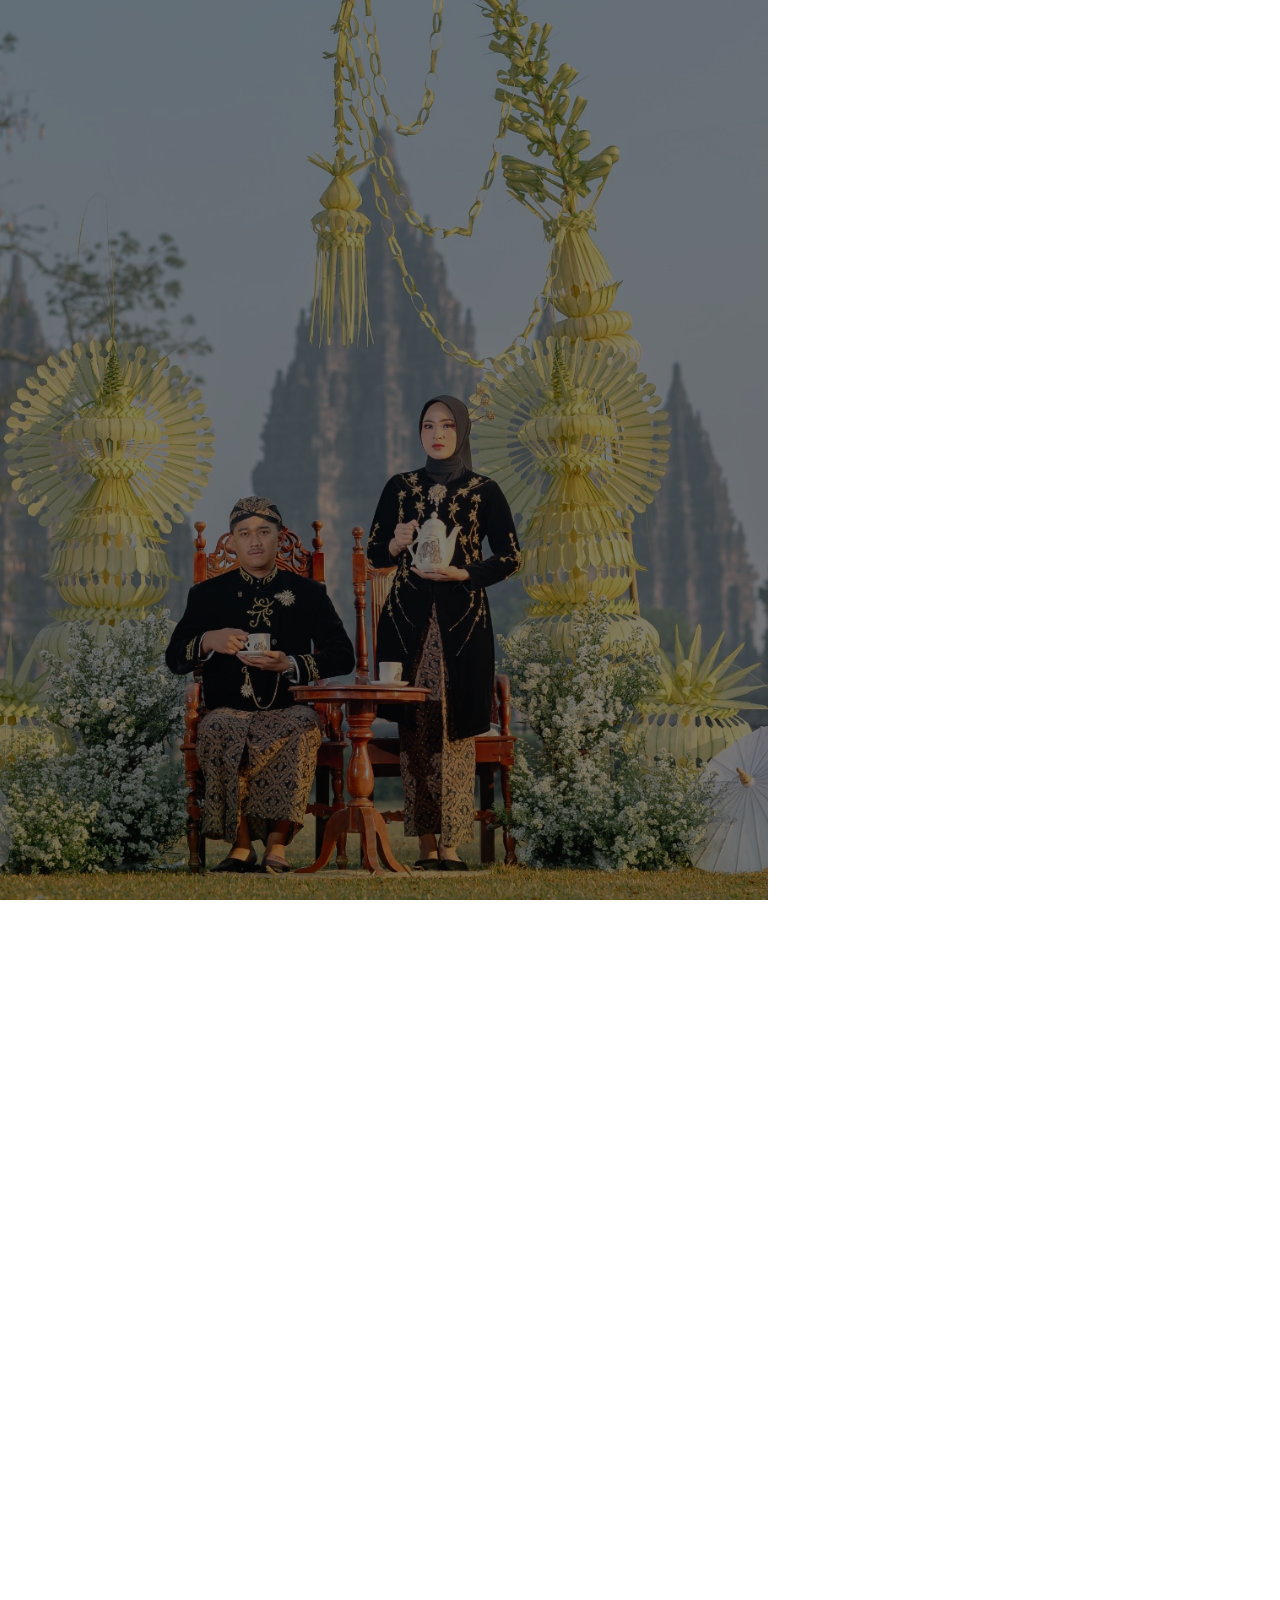
==== commit 06e21994: "Fix rapid 3-slide stopmotion carousels and enable 8-photo responsive gallery grid with lightbox" ====
--- a/index.html
+++ b/index.html
@@ -24,7 +24,7 @@
                 max-width: 100% !important;
             }
         </style>
-        <link rel="haitamu-discovery" href="../wp-json/weddingkit/v1/haitamu-discovery?invitation_url=https://bemybeyonce.id/catalina/">
+        <link rel="haitamu-discovery" href="./wp-json/weddingkit/v1/haitamu-discovery?invitation_url=https://bemybeyonce.id/catalina/">
 
 <!-- Search Engine Optimization by Rank Math - https://rankmath.com/ -->
 <title>The Wedding of Rina & Fahmi</title>
@@ -56,16 +56,16 @@
 
 <link rel='dns-prefetch' href='//unpkg.com'>
 <link rel='dns-prefetch' href='//cdnjs.cloudflare.com'>
-<link rel="alternate" type="application/rss+xml" title="bemybeyonce.id &raquo; Feed" href="../feed/index.htm">
-<link rel="alternate" type="application/rss+xml" title="bemybeyonce.id &raquo; Comments Feed" href="../comments/feed/index.htm">
-<link rel="alternate" title="oEmbed (JSON)" type="application/json+oembed" href="../wp-json/oembed/1.0/embed?url=https%3A%2F%2Fbemybeyonce.id%2Fcatalina%2F">
-<link rel="alternate" title="oEmbed (XML)" type="text/xml+oembed" href="../wp-json/oembed/1.0/embed-1?url=https%3A%2F%2Fbemybeyonce.id%2Fcatalina%2F&#038;format=xml">
+<link rel="alternate" type="application/rss+xml" title="bemybeyonce.id &raquo; Feed" href="./feed/index.htm">
+<link rel="alternate" type="application/rss+xml" title="bemybeyonce.id &raquo; Comments Feed" href="./comments/feed/index.htm">
+<link rel="alternate" title="oEmbed (JSON)" type="application/json+oembed" href="./wp-json/oembed/1.0/embed?url=https%3A%2F%2Fbemybeyonce.id%2Fcatalina%2F">
+<link rel="alternate" title="oEmbed (XML)" type="text/xml+oembed" href="./wp-json/oembed/1.0/embed-1?url=https%3A%2F%2Fbemybeyonce.id%2Fcatalina%2F&#038;format=xml">
 <style id="wp-img-auto-sizes-contain-inline-css">
 img:is([sizes=auto i],[sizes^="auto," i]){contain-intrinsic-size:3000px 1500px}
 /*# sourceURL=wp-img-auto-sizes-contain-inline-css */
 </style>
-<link rel='stylesheet' id='bdt-uikit-css' href='../wp-content/plugins/weddingkit-pro/public/css/modules/bdt-uikit.css?ver=3.15.1' media='all'>
-<link rel='stylesheet' id='ep-helper-css' href='../wp-content/plugins/weddingkit-pro/public/css/modules/ep-helper.css?ver=2.0.7' media='all'>
+<link rel='stylesheet' id='bdt-uikit-css' href='./wp-content/plugins/weddingkit-pro/public/css/modules/bdt-uikit.css?ver=3.15.1' media='all'>
+<link rel='stylesheet' id='ep-helper-css' href='./wp-content/plugins/weddingkit-pro/public/css/modules/ep-helper.css?ver=2.0.7' media='all'>
 <style id="wp-emoji-styles-inline-css">
 
 	img.wp-smiley, img.emoji {
@@ -87,9 +87,9 @@
 :root :where(.wp-block-pullquote){font-size: 1.5em;line-height: 1.6;}
 /*# sourceURL=global-styles-inline-css */
 </style>
-<link rel='stylesheet' id='table-addons-for-elementor-css' href='../wp-content/plugins/table-addons-for-elementor/public/css/table-addons-for-elementor-public.css?ver=2.1.6' media='all'>
-<link rel='stylesheet' id='exad-main-style-css' href='../wp-content/plugins/weddingpress/assets/css/exad-styles.min.css?ver=7.0.5' media='all'>
-<link rel='stylesheet' id='wdp_style-css' href='../wp-content/plugins/weddingpress/addons/comment-kit/css/wdp_style.css?ver=2.7.7' media='screen'>
+<link rel='stylesheet' id='table-addons-for-elementor-css' href='./wp-content/plugins/table-addons-for-elementor/public/css/table-addons-for-elementor-public.css?ver=2.1.6' media='all'>
+<link rel='stylesheet' id='exad-main-style-css' href='./wp-content/plugins/weddingpress/assets/css/exad-styles.min.css?ver=7.0.5' media='all'>
+<link rel='stylesheet' id='wdp_style-css' href='./wp-content/plugins/weddingpress/addons/comment-kit/css/wdp_style.css?ver=2.7.7' media='screen'>
 <style id="wdp_style-inline-css">
 
             .wdp-wrapper ul.wdp-container-comments li.wdp-item-comment .wdp-comment-avatar img {
@@ -141,7 +141,7 @@
     
 /*# sourceURL=wdp_style-inline-css */
 </style>
-<link rel='stylesheet' id='cui_style-css' href='../wp-content/plugins/weddingpress/addons/comment-kit2/css/cui_style.css?ver=4.0.4' media='screen'>
+<link rel='stylesheet' id='cui_style-css' href='./wp-content/plugins/weddingpress/addons/comment-kit2/css/cui_style.css?ver=4.0.4' media='screen'>
 <style id="cui_style-inline-css">
 
 		.cui-wrapper {
@@ -323,37 +323,36 @@
 	
 /*# sourceURL=cui_style-inline-css */
 </style>
-<link rel='stylesheet' id='wdp-icon-css' href='../wp-content/plugins/weddingpress/assets/css/new-icon.min.css?ver=4.0.4' media='all'>
-<link rel='stylesheet' id='hello-elementor-css' href='../wp-content/themes/hello-elementor/assets/css/reset.css?ver=3.5.1' media='all'>
-<link rel='stylesheet' id='hello-elementor-theme-style-css' href='../wp-content/themes/hello-elementor/assets/css/theme.css?ver=3.5.1' media='all'>
-<link rel='stylesheet' id='hello-elementor-header-footer-css' href='../wp-content/themes/hello-elementor/assets/css/header-footer.css?ver=3.5.1' media='all'>
-<link rel='stylesheet' id='elementor-frontend-css' href='../wp-content/plugins/elementor/assets/css/frontend.min.css?ver=4.2.1' media='all'>
-<link rel='stylesheet' id='elementor-post-3611-css' href='../wp-content/uploads/elementor/css/post-3611.css?ver=1790039857' media='all'>
-<link rel='stylesheet' id='wdp-sticky-css' href='../wp-content/plugins/weddingpress/assets/css/wdp-sticky.css?ver=3.3' media='all'>
-<link rel='stylesheet' id='weddingkit-pro-css' href='../wp-content/plugins/weddingkit-pro/public/css/widgets.css?ver=2.0.7' media='all'>
-<link rel='stylesheet' id='weddingpress-wdp-css' href='../wp-content/plugins/weddingpress/assets/css/wdp.css?ver=1785825342' media='all'>
-<link rel='stylesheet' id='kirim-kit-css' href='../wp-content/plugins/weddingpress/assets/css/guest-book.css?ver=4.0.4' media='all'>
-<link rel='stylesheet' id='wdp-license-placeholder-css' href='../wp-content/plugins/weddingpress/assets/css/wdp-license-placeholder.css?ver=4.0.4' media='all'>
-<link rel='stylesheet' id='e-sticky-css' href='../wp-content/plugins/elementor-pro/assets/css/modules/sticky.min.css?ver=4.2.2' media='all'>
-<link rel='stylesheet' id='widget-spacer-css' href='../wp-content/plugins/elementor/assets/css/widget-spacer.min.css?ver=4.2.1' media='all'>
-<link rel='stylesheet' id='widget-heading-css' href='../wp-content/plugins/elementor/assets/css/widget-heading.min.css?ver=4.2.1' media='all'>
-<link rel='stylesheet' id='e-animation-shrink-css' href='../wp-content/plugins/elementor/assets/lib/animations/styles/e-animation-shrink.min.css?ver=4.2.1' media='all'>
-<link rel='stylesheet' id='widget-image-css' href='../wp-content/plugins/elementor/assets/css/widget-image.min.css?ver=4.2.1' media='all'>
-<link rel='stylesheet' id='swiper-css' href='../wp-content/plugins/elementor/assets/lib/swiper/v8/css/swiper.min.css?ver=8.4.5' media='all'>
-<link rel='stylesheet' id='e-swiper-css' href='../wp-content/plugins/elementor/assets/css/conditionals/e-swiper.min.css?ver=4.2.1' media='all'>
-<link rel='stylesheet' id='widget-image-carousel-css' href='../wp-content/plugins/elementor/assets/css/widget-image-carousel.min.css?ver=4.2.1' media='all'>
-<link rel='stylesheet' id='widget-countdown-css' href='../wp-content/plugins/elementor-pro/assets/css/widget-countdown.min.css?ver=4.2.2' media='all'>
-<link rel='stylesheet' id='widget-form-css' href='../wp-content/plugins/elementor-pro/assets/css/widget-form.min.css?ver=4.2.2' media='all'>
-<link rel='stylesheet' id='widget-video-css' href='../wp-content/plugins/elementor/assets/css/widget-video.min.css?ver=4.2.1' media='all'>
-<link rel='stylesheet' id='widget-gallery-css' href='../wp-content/plugins/elementor-pro/assets/css/widget-gallery.min.css?ver=4.2.2' media='all'>
-<link rel='stylesheet' id='elementor-gallery-css' href='../wp-content/plugins/elementor/assets/lib/e-gallery/css/e-gallery.min.css?ver=1.2.0' media='all'>
-<link rel='stylesheet' id='e-transitions-css' href='../wp-content/plugins/elementor-pro/assets/css/conditionals/transitions.min.css?ver=4.2.2' media='all'>
-<link rel='stylesheet' id='wdp-copy-widget-css' href='../wp-content/plugins/weddingpress/assets/css/wdp-copy-widget.css?ver=4.0.4' media='all'>
-<link rel='stylesheet' id='e-animation-fadeInUp-css' href='../wp-content/plugins/elementor/assets/lib/animations/styles/fadeInUp.min.css?ver=4.2.1' media='all'>
-<link rel='stylesheet' id='widget-icon-list-css' href='../wp-content/plugins/elementor/assets/css/widget-icon-list.min.css?ver=4.2.1' media='all'>
-<link rel='stylesheet' id='wdp-audio-css' href='../wp-content/plugins/weddingpress/assets/css/wdp-audio.css?ver=4.0.4' media='all'>
+<link rel='stylesheet' id='wdp-icon-css' href='./wp-content/plugins/weddingpress/assets/css/new-icon.min.css?ver=4.0.4' media='all'>
+<link rel='stylesheet' id='hello-elementor-css' href='./wp-content/themes/hello-elementor/assets/css/reset.css?ver=3.5.1' media='all'>
+<link rel='stylesheet' id='hello-elementor-theme-style-css' href='./wp-content/themes/hello-elementor/assets/css/theme.css?ver=3.5.1' media='all'>
+<link rel='stylesheet' id='hello-elementor-header-footer-css' href='./wp-content/themes/hello-elementor/assets/css/header-footer.css?ver=3.5.1' media='all'>
+<link rel='stylesheet' id='elementor-frontend-css' href='./wp-content/plugins/elementor/assets/css/frontend.min.css?ver=4.2.1' media='all'>
+<link rel='stylesheet' id='elementor-post-3611-css' href='./wp-content/uploads/elementor/css/post-3611.css?ver=1790039857' media='all'>
+<link rel='stylesheet' id='wdp-sticky-css' href='./wp-content/plugins/weddingpress/assets/css/wdp-sticky.css?ver=3.3' media='all'>
+<link rel='stylesheet' id='weddingkit-pro-css' href='./wp-content/plugins/weddingkit-pro/public/css/widgets.css?ver=2.0.7' media='all'>
+<link rel='stylesheet' id='weddingpress-wdp-css' href='./wp-content/plugins/weddingpress/assets/css/wdp.css?ver=1785825342' media='all'>
+<link rel='stylesheet' id='kirim-kit-css' href='./wp-content/plugins/weddingpress/assets/css/guest-book.css?ver=4.0.4' media='all'>
+<link rel='stylesheet' id='wdp-license-placeholder-css' href='./wp-content/plugins/weddingpress/assets/css/wdp-license-placeholder.css?ver=4.0.4' media='all'>
+<link rel='stylesheet' id='e-sticky-css' href='./wp-content/plugins/elementor-pro/assets/css/modules/sticky.min.css?ver=4.2.2' media='all'>
+<link rel='stylesheet' id='widget-spacer-css' href='./wp-content/plugins/elementor/assets/css/widget-spacer.min.css?ver=4.2.1' media='all'>
+<link rel='stylesheet' id='widget-heading-css' href='./wp-content/plugins/elementor/assets/css/widget-heading.min.css?ver=4.2.1' media='all'>
+<link rel='stylesheet' id='e-animation-shrink-css' href='./wp-content/plugins/elementor/assets/lib/animations/styles/e-animation-shrink.min.css?ver=4.2.1' media='all'>
+<link rel='stylesheet' id='widget-image-css' href='./wp-content/plugins/elementor/assets/css/widget-image.min.css?ver=4.2.1' media='all'>
+<link rel='stylesheet' id='swiper-css' href='./wp-content/plugins/elementor/assets/lib/swiper/v8/css/swiper.min.css?ver=8.4.5' media='all'>
+<link rel='stylesheet' id='e-swiper-css' href='./wp-content/plugins/elementor/assets/css/conditionals/e-swiper.min.css?ver=4.2.1' media='all'>
+<link rel='stylesheet' id='widget-image-carousel-css' href='./wp-content/plugins/elementor/assets/css/widget-image-carousel.min.css?ver=4.2.1' media='all'>
+<link rel='stylesheet' id='widget-countdown-css' href='./wp-content/plugins/elementor-pro/assets/css/widget-countdown.min.css?ver=4.2.2' media='all'>
+<link rel='stylesheet' id='widget-form-css' href='./wp-content/plugins/elementor-pro/assets/css/widget-form.min.css?ver=4.2.2' media='all'>
+<link rel='stylesheet' id='widget-video-css' href='./wp-content/plugins/elementor/assets/css/widget-video.min.css?ver=4.2.1' media='all'>
+<link rel='stylesheet' id='widget-gallery-css' href='./wp-content/plugins/elementor-pro/assets/css/widget-gallery.min.css?ver=4.2.2' media='all'>
+<link rel='stylesheet' id='elementor-gallery-css' href='./wp-content/plugins/elementor/assets/lib/e-gallery/css/e-gallery.min.css?ver=1.2.0' media='all'>
+<link rel='stylesheet' id='e-transitions-css' href='./wp-content/plugins/elementor-pro/assets/css/conditionals/transitions.min.css?ver=4.2.2' media='all'>
+<link rel='stylesheet' id='wdp-copy-widget-css' href='./wp-content/plugins/weddingpress/assets/css/wdp-copy-widget.css?ver=4.0.4' media='all'>
+<link rel='stylesheet' id='e-animation-fadeInUp-css' href='./wp-content/plugins/elementor/assets/lib/animations/styles/fadeInUp.min.css?ver=4.2.1' media='all'>
+<link rel='stylesheet' id='widget-icon-list-css' href='./wp-content/plugins/elementor/assets/css/widget-icon-list.min.css?ver=4.2.1' media='all'>
+<link rel='stylesheet' id='wdp-audio-css' href='./wp-content/plugins/weddingpress/assets/css/wdp-audio.css?ver=4.0.4' media='all'>
 <link rel='stylesheet' id='elementor-post-4161-css' href='wp-content/uploads/elementor/css/post-4161.css?ver=1790041162' media='all'>
-<link rel='stylesheet' href='../wp-content/uploads/elementor/css/post-4161.css?ver=1790041162' media='all'>
 
 <!-- Google Fonts from CDN (Identical to bemybeyonce.id/catalina) -->
 <link rel="preconnect" href="https://fonts.googleapis.com">
@@ -368,16 +367,9 @@
 <link rel='stylesheet' id='elementor-gf-local-poltawskinowy-css' href='wp-content/uploads/elementor/google-fonts/css/poltawskinowy.css?ver=1753544254' media='all'>
 <link rel='stylesheet' id='elementor-gf-local-publicsans-css' href='wp-content/uploads/elementor/google-fonts/css/publicsans.css?ver=1753527538' media='all'>
 
-<!-- Live fallback font CSS from bemybeyonce.id -->
-<link rel='stylesheet' href='https://bemybeyonce.id/wp-content/uploads/elementor/google-fonts/css/roboto.css?ver=1753522411' media='all'>
-<link rel='stylesheet' href='https://bemybeyonce.id/wp-content/uploads/elementor/google-fonts/css/robotoslab.css?ver=1753523972' media='all'>
-<link rel='stylesheet' href='https://bemybeyonce.id/wp-content/uploads/elementor/google-fonts/css/opensans.css?ver=1753525111' media='all'>
-<link rel='stylesheet' href='https://bemybeyonce.id/wp-content/uploads/elementor/google-fonts/css/ibarrarealnova.css?ver=1753544227' media='all'>
-<link rel='stylesheet' href='https://bemybeyonce.id/wp-content/uploads/elementor/google-fonts/css/poltawskinowy.css?ver=1753544254' media='all'>
-<link rel='stylesheet' href='https://bemybeyonce.id/wp-content/uploads/elementor/google-fonts/css/publicsans.css?ver=1753527538' media='all'>
-<script id="jquery-core-js" src="../wp-includes/js/jquery/jquery.min.js?ver=3.7.1"></script>
-<script id="jquery-migrate-js" src="../wp-includes/js/jquery/jquery-migrate.min.js?ver=3.4.1"></script>
-<link rel="https://api.w.org/" href="../wp-json/index.htm"><link rel="alternate" title="JSON" type="application/json" href="../wp-json/wp/v2/pages/4161"><link rel="EditURI" type="application/rsd+xml" title="RSD" href="../xmlrpc.php?rsd">
+<script id="jquery-core-js" src="./wp-includes/js/jquery/jquery.min.js?ver=3.7.1"></script>
+<script id="jquery-migrate-js" src="./wp-includes/js/jquery/jquery-migrate.min.js?ver=3.4.1"></script>
+<link rel="https://api.w.org/" href="./wp-json/index.htm"><link rel="alternate" title="JSON" type="application/json" href="./wp-json/wp/v2/pages/4161"><link rel="EditURI" type="application/rsd+xml" title="RSD" href="./xmlrpc.php?rsd">
 <meta name="generator" content="WordPress 7.0.5">
 <link rel='shortlink' href='https://bemybeyonce.id/?p=4161'>
 <meta name="generator" content="Elementor 4.2.1; features: e_font_icon_svg, additional_custom_breakpoints; settings: css_print_method-external, google_font-enabled, font_display-swap">
@@ -558,6 +550,142 @@
 					transform: none !important;
 					max-width: none !important;
 					max-height: none !important;
+				}
+
+				/* ========================================================
+				   FIX FAST 3-SLIDE CAROUSEL (COUNTDOWN & THANK YOU)
+				   ======================================================== */
+				.elementor-element-5beff758 .elementor-image-carousel-wrapper,
+				.elementor-element-e350d6b .elementor-image-carousel-wrapper {
+					position: relative !important;
+					width: 100% !important;
+					overflow: hidden !important;
+				}
+
+				.elementor-element-5beff758 .swiper-wrapper,
+				.elementor-element-e350d6b .swiper-wrapper {
+					display: block !important;
+					position: relative !important;
+					width: 100% !important;
+					transform: none !important;
+					transition: none !important;
+				}
+
+				.elementor-element-5beff758 .swiper-slide,
+				.elementor-element-e350d6b .swiper-slide {
+					display: none !important;
+					width: 100% !important;
+					max-width: 100% !important;
+					margin: 0 !important;
+					opacity: 0;
+					transition: none !important;
+				}
+
+				.elementor-element-5beff758 .swiper-slide.fast-slide-active,
+				.elementor-element-e350d6b .swiper-slide.fast-slide-active {
+					display: block !important;
+					opacity: 1 !important;
+				}
+
+				.elementor-element-5beff758 .swiper-slide-inner,
+				.elementor-element-e350d6b .swiper-slide-inner {
+					margin: 0 !important;
+					display: block !important;
+					width: 100% !important;
+				}
+
+				.elementor-element-5beff758 img.swiper-slide-image,
+				.elementor-element-e350d6b img.swiper-slide-image {
+					width: 100% !important;
+					height: auto !important;
+					display: block !important;
+					border-radius: 20px !important;
+					object-fit: cover !important;
+					box-shadow: 0 4px 20px rgba(0, 0, 0, 0.25) !important;
+				}
+
+				/* ========================================================
+				   FIX OUR GALLERY (8 PHOTOS GRID & HOVER)
+				   ======================================================== */
+				.elementor-element-3ec69fa2 .elementor-gallery__container {
+					display: grid !important;
+					grid-template-columns: repeat(2, 1fr) !important;
+					gap: 12px !important;
+					width: 100% !important;
+					min-height: auto !important;
+					position: relative !important;
+					padding: 10px 0 25px 0 !important;
+					box-sizing: border-box !important;
+				}
+
+				@media (min-width: 768px) {
+					.elementor-element-3ec69fa2 .elementor-gallery__container {
+						grid-template-columns: repeat(4, 1fr) !important;
+						gap: 14px !important;
+					}
+				}
+
+				.elementor-element-3ec69fa2 .elementor-gallery-item {
+					position: relative !important;
+					display: block !important;
+					width: 100% !important;
+					height: 220px !important;
+					top: auto !important;
+					left: auto !important;
+					right: auto !important;
+					bottom: auto !important;
+					border-radius: 16px !important;
+					overflow: hidden !important;
+					box-shadow: 0 4px 15px rgba(0, 0, 0, 0.2) !important;
+					background-color: #1a1a1a !important;
+					cursor: pointer !important;
+					transform: none !important;
+					transition: transform 0.3s ease, box-shadow 0.3s ease !important;
+				}
+
+				@media (max-width: 480px) {
+					.elementor-element-3ec69fa2 .elementor-gallery-item {
+						height: 185px !important;
+						border-radius: 12px !important;
+					}
+				}
+
+				.elementor-element-3ec69fa2 .elementor-gallery-item:hover {
+					transform: translateY(-4px) scale(1.02) !important;
+					box-shadow: 0 8px 25px rgba(0, 0, 0, 0.35) !important;
+				}
+
+				.elementor-element-3ec69fa2 .elementor-gallery-item .e-gallery-image {
+					width: 100% !important;
+					height: 100% !important;
+					display: block !important;
+					background-size: cover !important;
+					background-position: center center !important;
+					background-repeat: no-repeat !important;
+					opacity: 1 !important;
+					filter: none !important;
+					transform: none !important;
+					transition: transform 0.5s ease !important;
+				}
+
+				.elementor-element-3ec69fa2 .elementor-gallery-item:hover .e-gallery-image {
+					transform: scale(1.08) !important;
+				}
+
+				.elementor-element-3ec69fa2 .elementor-gallery-item__overlay {
+					position: absolute !important;
+					top: 0 !important;
+					left: 0 !important;
+					right: 0 !important;
+					bottom: 0 !important;
+					background: linear-gradient(to top, rgba(0, 0, 0, 0.4) 0%, transparent 60%) !important;
+					opacity: 0 !important;
+					transition: opacity 0.3s ease !important;
+					pointer-events: none !important;
+				}
+
+				.elementor-element-3ec69fa2 .elementor-gallery-item:hover .elementor-gallery-item__overlay {
+					opacity: 1 !important;
 				}
 			</style>
 			<meta name="format-detection" content="telephone=no"><link rel="icon" href="kirimdigi.ico" sizes="32x32">
@@ -806,7 +934,7 @@
 					}
 				</style>
 				<div class="elementor-element elementor-element-5b656040 elementor-widget elementor-widget-image" data-id="5b656040" data-element_type="widget" data-e-type="widget" data-widget_type="image.default">
-															<img loading="lazy" decoding="async" width="800" height="261" src="../wp-content/uploads/2025/07/bca-1-1024x334.png" class="attachment-large size-large wp-image-4065" alt="" srcset="../wp-content/uploads/2025/07/bca-1-1024x334.png 1024w, ../wp-content/uploads/2025/07/bca-1-300x98.png 300w, ../wp-content/uploads/2025/07/bca-1-768x250.png 768w, ../wp-content/uploads/2025/07/bca-1.png 1200w" sizes="(max-width: 800px) 100vw, 800px">															</div>
+															<img loading="lazy" decoding="async" width="800" height="261" src="./wp-content/uploads/2025/07/bca-1-1024x334.png" class="attachment-large size-large wp-image-4065" alt="" srcset="./wp-content/uploads/2025/07/bca-1-1024x334.png 1024w, ./wp-content/uploads/2025/07/bca-1-300x98.png 300w, ./wp-content/uploads/2025/07/bca-1-768x250.png 768w, ./wp-content/uploads/2025/07/bca-1.png 1200w" sizes="(max-width: 800px) 100vw, 800px">															</div>
 				<div class="elementor-element elementor-element-4aea1303 elementor-widget elementor-widget-text-editor" data-id="4aea1303" data-element_type="widget" data-e-type="widget" data-widget_type="text-editor.default">
 									<p class="elementor-heading-title elementor-size-default" style="color: #ffffff !important;">a/n Fahmi Mubarok</p>								</div>
 				<div class="elementor-element elementor-element-6cbfe29c elementor-align-center elementor-widget elementor-widget-weddingpress-copy-text" data-id="6cbfe29c" data-element_type="widget" data-e-type="widget" data-widget_type="weddingpress-copy-text.default">
@@ -1605,6 +1733,11 @@
 // URL Google Apps Script Web App (Dapat diisi dengan URL Web App hasil deploy Apps Script)
 var GOOGLE_APPS_SCRIPT_URL = "https://script.google.com/macros/s/AKfycbwS7mQ8WuYcgj1pH42rzZeWTHmU5VpEhWWxAy25wjhk6MDPB4YicORqyOSuP2CkGx2LGA/exec";
 
+// Bersihkan test data / dummy dari localStorage browser
+try {
+    localStorage.removeItem("wedding_rsvp_wishes");
+} catch(e) {}
+
 // Toggle Attendance selection
 function onAttendanceToggle(val) {
     var guestGroup = document.getElementById("rsvp-guest-count-group");
@@ -1636,50 +1769,38 @@
     }
 }
 
-// Load Wishes from Google Apps Script or Local Storage
+// Load Wishes from Google Apps Script
 function loadWishes() {
     var loadingEl = document.getElementById("rsvp-loading-wishes");
     var listEl = document.getElementById("rsvp-wishes-list-items");
-    var countPill = document.getElementById("rsvp-count-pill");
     
     if (loadingEl) loadingEl.style.display = "block";
     if (listEl) listEl.innerHTML = "";
     
-    // Check if valid Apps Script URL is set
     var isConfigured = GOOGLE_APPS_SCRIPT_URL && GOOGLE_APPS_SCRIPT_URL.indexOf("PASTE_YOUR") === -1;
     
     if (isConfigured) {
-        fetch(GOOGLE_APPS_SCRIPT_URL + "?action=read")
+        fetch(GOOGLE_APPS_SCRIPT_URL + "?action=read&t=" + new Date().getTime())
             .then(function(res) { return res.json(); })
             .then(function(res) {
                 if (loadingEl) loadingEl.style.display = "none";
                 if (res && res.status === "success" && Array.isArray(res.data)) {
                     renderWishes(res.data);
                 } else {
-                    renderLocalWishes();
+                    renderWishes([]);
                 }
             })
             .catch(function(err) {
-                console.log("GAS fetch error, fallback to local:", err);
+                console.log("GAS fetch error:", err);
                 if (loadingEl) loadingEl.style.display = "none";
-                renderLocalWishes();
+                renderWishes([]);
             });
     } else {
-        // Fallback to local storage
         setTimeout(function() {
             if (loadingEl) loadingEl.style.display = "none";
-            renderLocalWishes();
+            renderWishes([]);
         }, 300);
     }
-}
-
-function renderLocalWishes() {
-    var localData = [];
-    try {
-        var raw = localStorage.getItem("wedding_rsvp_wishes");
-        if (raw) localData = JSON.parse(raw);
-    } catch(e) {}
-    renderWishes(localData);
 }
 
 function renderWishes(wishesArray) {
@@ -1687,19 +1808,15 @@
     var countPill = document.getElementById("rsvp-count-pill");
     if (!listEl) return;
     
-    // Also include any new local items that might not have refreshed from spreadsheet yet
-    try {
-        var localItems = JSON.parse(localStorage.getItem("wedding_rsvp_wishes") || "[]");
-        var existingKeys = {};
-        wishesArray.forEach(function(w) {
-            existingKeys[w.nama_tamu + "___" + w.ucapan] = true;
-        });
-        localItems.forEach(function(lw) {
-            if (!existingKeys[lw.nama_tamu + "___" + lw.ucapan]) {
-                wishesArray.unshift(lw);
-            }
-        });
-    } catch(e) {}
+    // Filter out dummy/test ucapan seperti 'asasasa'
+    wishesArray = (wishesArray || []).filter(function(item) {
+        if (!item) return false;
+        var u = (item.ucapan || "").trim().toLowerCase();
+        var n = (item.nama_tamu || "").trim().toLowerCase();
+        if (u === "asasasa" || u === "asasa" || u === "test" || u === "testing" || u === "") return false;
+        if (n === "asasasa" || n === "asasa") return false;
+        return true;
+    });
     
     if (countPill) {
         countPill.textContent = wishesArray.length;
@@ -1719,7 +1836,25 @@
         
         var safeNama = escapeHtml(item.nama_tamu || "Tamu");
         var safeUcapan = escapeHtml(item.ucapan || "");
-        var safeTime = escapeHtml(item.timestamp || "");
+        var rawTime = item.timestamp || "";
+        var safeTime = "";
+        if (rawTime) {
+            try {
+                var d = new Date(rawTime);
+                if (!isNaN(d.getTime())) {
+                    var day = String(d.getDate()).padStart(2, '0');
+                    var mon = String(d.getMonth() + 1).padStart(2, '0');
+                    var yr = d.getFullYear();
+                    var hr = String(d.getHours()).padStart(2, '0');
+                    var mn = String(d.getMinutes()).padStart(2, '0');
+                    safeTime = day + "/" + mon + "/" + yr + " " + hr + ":" + mn;
+                } else {
+                    safeTime = escapeHtml(rawTime);
+                }
+            } catch(e) {
+                safeTime = escapeHtml(rawTime);
+            }
+        }
         
         html += '<div class="rsvp-wish-card">' +
                     '<div class="rsvp-wish-header">' +
@@ -1748,7 +1883,6 @@
     var btn = document.getElementById("rsvp-submit-btn");
     var btnText = document.getElementById("rsvp-btn-text");
     var spinner = document.getElementById("rsvp-spinner");
-    var alertMsg = document.getElementById("rsvp-alert-msg");
     
     var nama = document.getElementById("rsvp-nama").value.trim();
     var ucapan = document.getElementById("rsvp-ucapan").value.trim();
@@ -1781,13 +1915,6 @@
         konfirmasi_kehadiran: attendance,
         jumlah_tamu: guests
     };
-    
-    // Save to localStorage immediately
-    try {
-        var existing = JSON.parse(localStorage.getItem("wedding_rsvp_wishes") || "[]");
-        existing.unshift(payload);
-        localStorage.setItem("wedding_rsvp_wishes", JSON.stringify(existing));
-    } catch(e) {}
     
     var isConfigured = GOOGLE_APPS_SCRIPT_URL && GOOGLE_APPS_SCRIPT_URL.indexOf("PASTE_YOUR") === -1;
     
@@ -1806,7 +1933,7 @@
             panel.style.display = "block";
             isWishesVisible = true;
             if (label) label.textContent = "Sembunyikan Ucapan";
-            loadWishes();
+            setTimeout(loadWishes, 1500);
         }
     };
     
@@ -1907,102 +2034,172 @@
 var mPS2id_params = {"instances":{"mPS2id_instance_0":{"selector":"a[href*='#']:not([href='#'])","autoSelectorMenuLinks":"true","excludeSelector":"a[href^='#tab-'], a[href^='#tabs-'], a[data-toggle]:not([data-toggle='tooltip']), a[data-slide], a[data-vc-tabs], a[data-vc-accordion], a.screen-reader-text.skip-link, #tombol-buka a, a[href='#opening']","scrollSpeed":2500,"autoScrollSpeed":"true","scrollEasing":"easeInOutQuart","scrollingEasing":"easeOutQuint","forceScrollEasing":"false","pageEndSmoothScroll":"true","stopScrollOnUserAction":"false","autoCorrectScroll":"false","autoCorrectScrollExtend":"false","layout":"vertical","offset":0,"dummyOffset":"false","highlightSelector":"","clickedClass":"mPS2id-clicked","targetClass":"mPS2id-target","highlightClass":"mPS2id-highlight","forceSingleHighlight":"false","keepHighlightUntilNext":"false","highlightByNextTarget":"false","appendHash":"false","scrollToHash":"false","scrollToHashForAll":"false","scrollToHashDelay":0,"scrollToHashUseElementData":"true","scrollToHashRemoveUrlHash":"false","disablePluginBelow":0,"adminDisplayWidgetsId":"true","adminTinyMCEbuttons":"true","unbindUnrelatedClickEvents":"false","unbindUnrelatedClickEventsSelector":"","normalizeAnchorPointTargets":"false","encodeLinks":"false"}},"total_instances":"1","shortcode_class":"_ps2id"};
 //# sourceURL=page-scroll-to-id-plugin-script-js-extra
 </script>
-<script id="page-scroll-to-id-plugin-script-js" src="../wp-content/plugins/page-scroll-to-id/js/page-scroll-to-id.min.js?ver=1.7.9"></script>
-<script id="wdp-swiper-js-js" src="../wp-content/plugins/weddingpress/assets/js/wdp-swiper.min.js"></script>
-<script id="weddingpress-qr-js" src="../wp-content/plugins/weddingpress/assets/js/qr-code.js"></script>
-<script id="wdp-namatamu-js" src="../wp-content/plugins/weddingpress/assets/js/wdp-namatamu.js?ver=4.0.4"></script>
-<script id="exad-main-script-js" src="../wp-content/plugins/weddingpress/assets/js/exad-scripts.min.js?ver=4.0.4"></script>
-<script id="qr-code-styling-js" src="../qr-code-styling%401.5.0/lib/qr-code-styling.js"></script>
-<script id="kirimkit-js" src="../ajax/libs/xlsx/0.17.0/xlsx.full.min.js"></script>
+<script id="page-scroll-to-id-plugin-script-js" src="./wp-content/plugins/page-scroll-to-id/js/page-scroll-to-id.min.js?ver=1.7.9"></script>
+<script id="wdp-swiper-js-js" src="./wp-content/plugins/weddingpress/assets/js/wdp-swiper.min.js"></script>
+<script id="weddingpress-qr-js" src="./wp-content/plugins/weddingpress/assets/js/qr-code.js"></script>
+<script id="wdp-namatamu-js" src="./wp-content/plugins/weddingpress/assets/js/wdp-namatamu.js?ver=4.0.4"></script>
+<script id="exad-main-script-js" src="./wp-content/plugins/weddingpress/assets/js/exad-scripts.min.js?ver=4.0.4"></script>
+<script id="qr-code-styling-js" src="./qr-code-styling%401.5.0/lib/qr-code-styling.js"></script>
+<script id="kirimkit-js" src="./ajax/libs/xlsx/0.17.0/xlsx.full.min.js"></script>
 <script id="wdp_js_script-js-extra">
 var WDP_WP = {"ajaxurl":"https://bemybeyonce.id/wp-admin/admin-ajax.php","wdpNonce":"6fe9b938b6","elkitNonce":"6fe9b938b6","nonce":"6fe9b938b6","jpages":"true","jPagesNum":"5","textCounter":"true","textCounterNum":"500","widthWrap":"","autoLoad":"true","thanksComment":"Thanks for your comment!","thanksReplyComment":"Thanks for answering the comment!","duplicateComment":"You might have left one of the fields blank, or duplicate comments","accept":"Accept","cancel":"Cancel","reply":"Reply","textWriteComment":"Ucapan","classPopularComment":"wdp-popular-comment","textToDisplay":"Text to display","textCharacteresMin":"2 characters minimum","textNavNext":"Next","textNavPrev":"Previous","textMsgDeleteComment":"Do you want delete this comment?","textLoadMore":"Load more"};
 //# sourceURL=wdp_js_script-js-extra
 </script>
-<script id="wdp_js_script-js" src="../wp-content/plugins/weddingpress/addons/comment-kit/js/wdp_script.js?ver=2.7.7"></script>
-<script id="wdp_jPages-js" src="../wp-content/plugins/weddingpress/addons/comment-kit/js/libs/jquery.jPages.min.js?ver=0.7"></script>
-<script id="wdp_textCounter-js" src="../wp-content/plugins/weddingpress/addons/comment-kit/js/libs/jquery.textareaCounter.js?ver=2.0"></script>
-<script id="wdp_placeholder-js" src="../wp-content/plugins/weddingpress/addons/comment-kit/js/libs/jquery.placeholder.min.js?ver=2.0.7"></script>
-<script id="wdp_autosize-js" src="../wp-content/plugins/weddingpress/addons/comment-kit/js/libs/autosize.min.js?ver=1.14"></script>
+<script id="wdp_js_script-js" src="./wp-content/plugins/weddingpress/addons/comment-kit/js/wdp_script.js?ver=2.7.7"></script>
+<script id="wdp_jPages-js" src="./wp-content/plugins/weddingpress/addons/comment-kit/js/libs/jquery.jPages.min.js?ver=0.7"></script>
+<script id="wdp_textCounter-js" src="./wp-content/plugins/weddingpress/addons/comment-kit/js/libs/jquery.textareaCounter.js?ver=2.0"></script>
+<script id="wdp_placeholder-js" src="./wp-content/plugins/weddingpress/addons/comment-kit/js/libs/jquery.placeholder.min.js?ver=2.0.7"></script>
+<script id="wdp_autosize-js" src="./wp-content/plugins/weddingpress/addons/comment-kit/js/libs/autosize.min.js?ver=1.14"></script>
 <script id="cui_js_script-js-extra">
 var CUI_WP = {"ajaxurl":"https://bemybeyonce.id/wp-admin/admin-ajax.php","cuiNonce":"5e65b731d7","elkit_cuiNonce":"5e65b731d7","elkitCuiNonce":"5e65b731d7","nonce":"5e65b731d7","jpages":"true","jPagesNum":"10","textCounter":"true","textCounterNum":"500","widthWrap":"","autoLoad":"true","thanksComment":"Thanks for your comment!","thanksReplyComment":"Thanks for answering the comment!","duplicateComment":"You might have left one of the fields blank, or duplicate comments","accept":"Accept","cancel":"Cancel","reply":"Reply","textWriteComment":"Ucapan","classPopularComment":"cui-popular-comment","textToDisplay":"Text to display","textCharacteresMin":"2 characters minimum","textNavNext":"Next","textNavPrev":"Previous","textMsgDeleteComment":"Do you want delete this comment?","textLoadMore":"Load more"};
 //# sourceURL=cui_js_script-js-extra
 </script>
-<script id="cui_js_script-js" src="../wp-content/plugins/weddingpress/addons/comment-kit2/js/cui_script.js?ver=4.0.4"></script>
-<script id="cui_jPages-js" src="../wp-content/plugins/weddingpress/addons/comment-kit2/js/libs/jquery.jPages.min.js?ver=0.7"></script>
-<script id="cui_textCounter-js" src="../wp-content/plugins/weddingpress/addons/comment-kit2/js/libs/jquery.textareaCounter.js?ver=2.0"></script>
-<script id="cui_placeholder-js" src="../wp-content/plugins/weddingpress/addons/comment-kit2/js/libs/jquery.placeholder.min.js?ver=2.0.7"></script>
-<script id="cui_autosize-js" src="../wp-content/plugins/weddingpress/addons/comment-kit2/js/libs/autosize.min.js?ver=1.14"></script>
-<script id="wp-hooks-js" src="../wp-includes/js/dist/hooks.min.js?ver=7496969728ca0f95732d"></script>
-<script id="wp-i18n-js" src="../wp-includes/js/dist/i18n.min.js?ver=781d11515ad3d91786ec"></script>
+<script id="cui_js_script-js" src="./wp-content/plugins/weddingpress/addons/comment-kit2/js/cui_script.js?ver=4.0.4"></script>
+<script id="cui_jPages-js" src="./wp-content/plugins/weddingpress/addons/comment-kit2/js/libs/jquery.jPages.min.js?ver=0.7"></script>
+<script id="cui_textCounter-js" src="./wp-content/plugins/weddingpress/addons/comment-kit2/js/libs/jquery.textareaCounter.js?ver=2.0"></script>
+<script id="cui_placeholder-js" src="./wp-content/plugins/weddingpress/addons/comment-kit2/js/libs/jquery.placeholder.min.js?ver=2.0.7"></script>
+<script id="cui_autosize-js" src="./wp-content/plugins/weddingpress/addons/comment-kit2/js/libs/autosize.min.js?ver=1.14"></script>
+<script id="wp-hooks-js" src="./wp-includes/js/dist/hooks.min.js?ver=7496969728ca0f95732d"></script>
+<script id="wp-i18n-js" src="./wp-includes/js/dist/i18n.min.js?ver=781d11515ad3d91786ec"></script>
 <script id="wp-i18n-js-after">
 wp.i18n.setLocaleData( { 'text direction\u0004ltr': [ 'ltr' ] } );
 //# sourceURL=wp-i18n-js-after
 </script>
-<script id="react-js" src="../wp-includes/js/dist/vendor/react.min.js?ver=18.3.1.1"></script>
-<script id="react-dom-js" src="../wp-includes/js/dist/vendor/react-dom.min.js?ver=18.3.1.1"></script>
-<script id="wp-escape-html-js" src="../wp-includes/js/dist/escape-html.min.js?ver=3f093e5cca67aa0f8b56"></script>
-<script id="wp-element-js" src="../wp-includes/js/dist/element.min.js?ver=15ba804677f72a8db97b"></script>
+<script id="react-js" src="./wp-includes/js/dist/vendor/react.min.js?ver=18.3.1.1"></script>
+<script id="react-dom-js" src="./wp-includes/js/dist/vendor/react-dom.min.js?ver=18.3.1.1"></script>
+<script id="wp-escape-html-js" src="./wp-includes/js/dist/escape-html.min.js?ver=3f093e5cca67aa0f8b56"></script>
+<script id="wp-element-js" src="./wp-includes/js/dist/element.min.js?ver=15ba804677f72a8db97b"></script>
 <script id="wdp-script-js-extra">
 var _wdpobject = {"ajaxurl":"https://bemybeyonce.id/wp-admin/admin-ajax.php","home_url":"https://bemybeyonce.id","site_url":"https://bemybeyonce.id","site_title":"bemybeyonce.id","code_nonce":"5d89e29963","member_area":"https://akses.weddingpress.net/","nonce_key":"_wdp_nonce","_wdp_nonce":"87dc900c90","is_admin":""};
 var _wdpobject = {"ajaxurl":"https://bemybeyonce.id/wp-admin/admin-ajax.php","home_url":"https://bemybeyonce.id","site_url":"https://bemybeyonce.id","site_title":"bemybeyonce.id","code_nonce":"5d89e29963","member_area":"https://akses.weddingpress.net/","nonce_key":"_wdp_nonce","_wdp_nonce":"87dc900c90","client_wa_nonce":"32cf54a876","is_admin":""};
 //# sourceURL=wdp-script-js-extra
 </script>
-<script id="wdp-script-js" src="../wp-content/plugins/weddingpress/assets/js/license.min.js?ver=4.0.4"></script>
-<script id="hello-theme-frontend-js" src="../wp-content/themes/hello-elementor/assets/js/hello-frontend.js?ver=3.5.1"></script>
-<script id="wdp-sticky-js" src="../wp-content/plugins/weddingpress/assets/js/wdp-sticky.js?ver=3.3"></script>
-<script id="e-sticky-js" src="../wp-content/plugins/elementor-pro/assets/lib/sticky/jquery.sticky.min.js?ver=4.2.2"></script>
-<script id="elementor-webpack-runtime-js" src="../wp-content/plugins/elementor/assets/js/webpack.runtime.min.js?ver=4.2.1"></script>
-<script id="elementor-frontend-modules-js" src="../wp-content/plugins/elementor/assets/js/frontend-modules.min.js?ver=4.2.1"></script>
-<script id="jquery-ui-core-js" src="../wp-includes/js/jquery/ui/core.min.js?ver=1.13.3"></script>
+<script id="wdp-script-js" src="./wp-content/plugins/weddingpress/assets/js/license.min.js?ver=4.0.4"></script>
+<script id="hello-theme-frontend-js" src="./wp-content/themes/hello-elementor/assets/js/hello-frontend.js?ver=3.5.1"></script>
+<script id="wdp-sticky-js" src="./wp-content/plugins/weddingpress/assets/js/wdp-sticky.js?ver=3.3"></script>
+<script id="e-sticky-js" src="./wp-content/plugins/elementor-pro/assets/lib/sticky/jquery.sticky.min.js?ver=4.2.2"></script>
+<script id="elementor-webpack-runtime-js" src="./wp-content/plugins/elementor/assets/js/webpack.runtime.min.js?ver=4.2.1"></script>
+<script id="elementor-frontend-modules-js" src="./wp-content/plugins/elementor/assets/js/frontend-modules.min.js?ver=4.2.1"></script>
+<script id="jquery-ui-core-js" src="./wp-includes/js/jquery/ui/core.min.js?ver=1.13.3"></script>
 <script id="elementor-frontend-js-before">
-var elementorFrontendConfig = {"environmentMode":{"edit":false,"wpPreview":false,"isScriptDebug":false},"i18n":{"shareOnFacebook":"Share on Facebook","shareOnX":"Share on X","pinIt":"Pin it","download":"Download","downloadImage":"Download image","fullscreen":"Fullscreen","zoom":"Zoom","share":"Share","playVideo":"Play Video","previous":"Previous","next":"Next","close":"Close","a11yCarouselPrevSlideMessage":"Previous slide","a11yCarouselNextSlideMessage":"Next slide","a11yCarouselFirstSlideMessage":"This is the first slide","a11yCarouselLastSlideMessage":"This is the last slide","a11yCarouselPaginationBulletMessage":"Go to slide"},"is_rtl":false,"breakpoints":{"xs":0,"sm":480,"md":768,"lg":1025,"xl":1440,"xxl":1600},"responsive":{"breakpoints":{"mobile":{"label":"Mobile Portrait","value":767,"default_value":767,"direction":"max","is_enabled":true},"mobile_extra":{"label":"Mobile Landscape","value":880,"default_value":880,"direction":"max","is_enabled":false},"tablet":{"label":"Tablet Portrait","value":1024,"default_value":1024,"direction":"max","is_enabled":true},"tablet_extra":{"label":"Tablet Landscape","value":1200,"default_value":1200,"direction":"max","is_enabled":false},"laptop":{"label":"Laptop","value":1366,"default_value":1366,"direction":"max","is_enabled":false},"widescreen":{"label":"Widescreen","value":2400,"default_value":2400,"direction":"min","is_enabled":false}},"hasCustomBreakpoints":false},"version":"4.2.1","is_static":false,"experimentalFeatures":{"e_font_icon_svg":true,"additional_custom_breakpoints":true,"container":true,"e_optimized_markup":true,"e_panel_promotions":true,"theme_builder_v2":true,"hello-theme-header-footer":true,"nested-elements":true,"global_classes_should_enforce_capabilities":true,"e_variables":true,"e_opt_in_v4_page":true,"e_components":true,"e_interactions":true,"e_widget_creation":true,"import-export-customization":true,"e_pro_atomic_form":true,"e_pro_collection_loop":true,"mega-menu":true,"e_pro_variables":true,"e_pro_interactions":true},"urls":{"assets":"https:\/\/bemybeyonce.id\/wp-content\/plugins\/elementor\/assets\/","ajaxurl":"https:\/\/bemybeyonce.id\/wp-admin\/admin-ajax.php","uploadUrl":"https:\/\/bemybeyonce.id\/wp-content\/uploads"},"nonces":{"floatingButtonsClickTracking":"0b5396bf38","atomicFormsSendForm":"5cb5c735bf"},"swiperClass":"swiper","settings":{"page":[],"editorPreferences":[]},"kit":{"active_breakpoints":["viewport_mobile","viewport_tablet"],"global_image_lightbox":"yes","lightbox_enable_counter":"yes","lightbox_enable_fullscreen":"yes","lightbox_enable_zoom":"yes","lightbox_enable_share":"yes","lightbox_title_src":"title","lightbox_description_src":"description","hello_header_logo_type":"title","hello_header_menu_layout":"horizontal","hello_footer_logo_type":"logo"},"post":{"id":4161,"title":"Catalina%20-%20bemybeyonce.id","excerpt":"","featuredImage":"https:\/\/i.pinimg.com\/736x\/2d\/12\/92\/2d12926da699628d40061c1a5843fd0a.jpg"}};
+var elementorFrontendConfig = {"environmentMode":{"edit":false,"wpPreview":false,"isScriptDebug":false},"i18n":{"shareOnFacebook":"Share on Facebook","shareOnX":"Share on X","pinIt":"Pin it","download":"Download","downloadImage":"Download image","fullscreen":"Fullscreen","zoom":"Zoom","share":"Share","playVideo":"Play Video","previous":"Previous","next":"Next","close":"Close","a11yCarouselPrevSlideMessage":"Previous slide","a11yCarouselNextSlideMessage":"Next slide","a11yCarouselFirstSlideMessage":"This is the first slide","a11yCarouselLastSlideMessage":"This is the last slide","a11yCarouselPaginationBulletMessage":"Go to slide"},"is_rtl":false,"breakpoints":{"xs":0,"sm":480,"md":768,"lg":1025,"xl":1440,"xxl":1600},"responsive":{"breakpoints":{"mobile":{"label":"Mobile Portrait","value":767,"default_value":767,"direction":"max","is_enabled":true},"mobile_extra":{"label":"Mobile Landscape","value":880,"default_value":880,"direction":"max","is_enabled":false},"tablet":{"label":"Tablet Portrait","value":1024,"default_value":1024,"direction":"max","is_enabled":true},"tablet_extra":{"label":"Tablet Landscape","value":1200,"default_value":1200,"direction":"max","is_enabled":false},"laptop":{"label":"Laptop","value":1366,"default_value":1366,"direction":"max","is_enabled":false},"widescreen":{"label":"Widescreen","value":2400,"default_value":2400,"direction":"min","is_enabled":false}},"hasCustomBreakpoints":false},"version":"4.2.1","is_static":false,"experimentalFeatures":{"e_font_icon_svg":true,"additional_custom_breakpoints":true,"container":true,"e_optimized_markup":true,"e_panel_promotions":true,"theme_builder_v2":true,"hello-theme-header-footer":true,"nested-elements":true,"global_classes_should_enforce_capabilities":true,"e_variables":true,"e_opt_in_v4_page":true,"e_components":true,"e_interactions":true,"e_widget_creation":true,"import-export-customization":true,"e_pro_atomic_form":true,"e_pro_collection_loop":true,"mega-menu":true,"e_pro_variables":true,"e_pro_interactions":true},"urls":{"assets":"wp-content/plugins/elementor/assets/","ajaxurl":"https:\/\/bemybeyonce.id\/wp-admin\/admin-ajax.php","uploadUrl":"https:\/\/bemybeyonce.id\/wp-content\/uploads"},"nonces":{"floatingButtonsClickTracking":"0b5396bf38","atomicFormsSendForm":"5cb5c735bf"},"swiperClass":"swiper","settings":{"page":[],"editorPreferences":[]},"kit":{"active_breakpoints":["viewport_mobile","viewport_tablet"],"global_image_lightbox":"yes","lightbox_enable_counter":"yes","lightbox_enable_fullscreen":"yes","lightbox_enable_zoom":"yes","lightbox_enable_share":"yes","lightbox_title_src":"title","lightbox_description_src":"description","hello_header_logo_type":"title","hello_header_menu_layout":"horizontal","hello_footer_logo_type":"logo"},"post":{"id":4161,"title":"Catalina%20-%20bemybeyonce.id","excerpt":"","featuredImage":"https:\/\/i.pinimg.com\/736x\/2d\/12\/92\/2d12926da699628d40061c1a5843fd0a.jpg"}};
 //# sourceURL=elementor-frontend-js-before
 </script>
-<script id="elementor-frontend-js" src="../wp-content/plugins/elementor/assets/js/frontend.min.js?ver=4.2.1"></script>
-<script id="swiper-js" src="../wp-content/plugins/elementor/assets/lib/swiper/v8/swiper.min.js?ver=8.4.5"></script>
-<script id="elementor-gallery-js" src="../wp-content/plugins/elementor/assets/lib/e-gallery/js/e-gallery.min.js?ver=1.2.0"></script>
-<script id="wdp-copy-widget-js" src="../wp-content/plugins/weddingpress/assets/js/wdp-copy-widget.js?ver=4.0.4"></script>
+<script id="elementor-frontend-js" src="./wp-content/plugins/elementor/assets/js/frontend.min.js?ver=4.2.1"></script>
+<script id="swiper-js" src="./wp-content/plugins/elementor/assets/lib/swiper/v8/swiper.min.js?ver=8.4.5"></script>
+<script id="elementor-gallery-js" src="./wp-content/plugins/elementor/assets/lib/e-gallery/js/e-gallery.min.js?ver=1.2.0"></script>
+<script id="wdp-copy-widget-js" src="./wp-content/plugins/weddingpress/assets/js/wdp-copy-widget.js?ver=4.0.4"></script>
 <script id="weddingpress-wdp-js-extra">
 var cevar = {"ajax_url":"https://bemybeyonce.id/wp-admin/admin-ajax.php","plugin_url":"https://bemybeyonce.id/wp-content/plugins/weddingpress/","guestbook_nonce":"760ac84357"};
 //# sourceURL=weddingpress-wdp-js-extra
 </script>
-<script id="weddingpress-wdp-js" src="../wp-content/plugins/weddingpress/assets/js/wdp.min.js?ver=4.0.4"></script>
-<script id="weddingpress-guestbook-js" src="../wp-content/plugins/weddingpress/assets/js/wdp-guestbook.js?ver=4.0.4"></script>
-<script id="wdp-audio-js" src="../wp-content/plugins/weddingpress/assets/js/wdp-audio.js?ver=4.0.4"></script>
-<script id="elementor-pro-webpack-runtime-js" src="../wp-content/plugins/elementor-pro/assets/js/webpack-pro.runtime.min.js?ver=4.2.2"></script>
+<script id="weddingpress-wdp-js" src="./wp-content/plugins/weddingpress/assets/js/wdp.min.js?ver=4.0.4"></script>
+<script id="weddingpress-guestbook-js" src="./wp-content/plugins/weddingpress/assets/js/wdp-guestbook.js?ver=4.0.4"></script>
+<script id="wdp-audio-js" src="./wp-content/plugins/weddingpress/assets/js/wdp-audio.js?ver=4.0.4"></script>
+<script id="elementor-pro-webpack-runtime-js" src="./wp-content/plugins/elementor-pro/assets/js/webpack-pro.runtime.min.js?ver=4.2.2"></script>
 <script id="elementor-pro-frontend-js-before">
-var ElementorProFrontendConfig = {"ajaxurl":"https:\/\/bemybeyonce.id\/wp-admin\/admin-ajax.php","nonce":"0e5eab013a","urls":{"assets":"https:\/\/bemybeyonce.id\/wp-content\/plugins\/elementor-pro\/assets\/","rest":"https:\/\/bemybeyonce.id\/wp-json\/"},"settings":{"lazy_load_background_images":true},"popup":{"hasPopUps":true},"shareButtonsNetworks":{"facebook":{"title":"Facebook","has_counter":true},"twitter":{"title":"Twitter"},"linkedin":{"title":"LinkedIn","has_counter":true},"pinterest":{"title":"Pinterest","has_counter":true},"reddit":{"title":"Reddit","has_counter":true},"vk":{"title":"VK","has_counter":true},"odnoklassniki":{"title":"OK","has_counter":true},"tumblr":{"title":"Tumblr"},"digg":{"title":"Digg"},"skype":{"title":"Skype"},"stumbleupon":{"title":"StumbleUpon","has_counter":true},"mix":{"title":"Mix"},"telegram":{"title":"Telegram"},"pocket":{"title":"Pocket","has_counter":true},"xing":{"title":"XING","has_counter":true},"whatsapp":{"title":"WhatsApp"},"email":{"title":"Email"},"print":{"title":"Print"},"x-twitter":{"title":"X"},"threads":{"title":"Threads"}},"facebook_sdk":{"lang":"en_US","app_id":""},"lottie":{"defaultAnimationUrl":"https:\/\/bemybeyonce.id\/wp-content\/plugins\/elementor-pro\/modules\/lottie\/assets\/animations\/default.json"}};
+var ElementorProFrontendConfig = {"ajaxurl":"https:\/\/bemybeyonce.id\/wp-admin\/admin-ajax.php","nonce":"0e5eab013a","urls":{"assets":"wp-content/plugins/elementor-pro/assets/","rest":"wp-json/"},"settings":{"lazy_load_background_images":true},"popup":{"hasPopUps":true},"shareButtonsNetworks":{"facebook":{"title":"Facebook","has_counter":true},"twitter":{"title":"Twitter"},"linkedin":{"title":"LinkedIn","has_counter":true},"pinterest":{"title":"Pinterest","has_counter":true},"reddit":{"title":"Reddit","has_counter":true},"vk":{"title":"VK","has_counter":true},"odnoklassniki":{"title":"OK","has_counter":true},"tumblr":{"title":"Tumblr"},"digg":{"title":"Digg"},"skype":{"title":"Skype"},"stumbleupon":{"title":"StumbleUpon","has_counter":true},"mix":{"title":"Mix"},"telegram":{"title":"Telegram"},"pocket":{"title":"Pocket","has_counter":true},"xing":{"title":"XING","has_counter":true},"whatsapp":{"title":"WhatsApp"},"email":{"title":"Email"},"print":{"title":"Print"},"x-twitter":{"title":"X"},"threads":{"title":"Threads"}},"facebook_sdk":{"lang":"en_US","app_id":""},"lottie":{"defaultAnimationUrl":""}};
 //# sourceURL=elementor-pro-frontend-js-before
 </script>
-<script id="elementor-pro-frontend-js" src="../wp-content/plugins/elementor-pro/assets/js/frontend.min.js?ver=4.2.2"></script>
-<script id="pro-elements-handlers-js" src="../wp-content/plugins/elementor-pro/assets/js/elements-handlers.min.js?ver=4.2.2"></script>
+<script id="elementor-pro-frontend-js" src="./wp-content/plugins/elementor-pro/assets/js/frontend.min.js?ver=4.2.2"></script>
+<script id="pro-elements-handlers-js" src="./wp-content/plugins/elementor-pro/assets/js/elements-handlers.min.js?ver=4.2.2"></script>
 <script id="bdt-uikit-js-before">
 window.WDK_BDT_TEXT = {"SVG not found.":"SVG tidak ditemukan.","Icon not found.":"Ikon tidak ditemukan.","Open menu":"Buka menu","Close":"Tutup","Open":"Buka","Back to top":"Kembali ke atas","Next page":"Halaman berikutnya","Previous page":"Halaman sebelumnya","OK":"OK","Cancel":"Batal","Next slide":"Slide berikutnya","Previous slide":"Slide sebelumnya","Slide %s":"Slide %s","%1$s of %2$s":"%1$s dari %2$s","Invalid file type: %s":"Jenis file tidak valid: %s","Invalid file name: %s":"Nama file tidak valid: %s","Invalid file size: maximum %s KB":"Ukuran file tidak valid: maksimum %s KB","Network Error":"Kesalahan Jaringan","Network Timeout":"Waktu Tunggu Jaringan Habis"};
 //# sourceURL=bdt-uikit-js-before
 </script>
-<script id="bdt-uikit-js" src="../wp-content/plugins/weddingkit-pro/public/js/modules/bdt-uikit.js?ver=1788935820"></script>
+<script id="bdt-uikit-js" src="./wp-content/plugins/weddingkit-pro/public/js/modules/bdt-uikit.js?ver=1788935820"></script>
 <script id="wdp-guest-name-js-extra">
 var wdpGuestNameConfig = {"bp_base_url":""};
 //# sourceURL=wdp-guest-name-js-extra
 </script>
-<script id="wdp-guest-name-js" src="../wp-content/plugins/weddingpress/assets/js/wdp-guest-name.js?ver=4.0.4"></script>
+<script id="wdp-guest-name-js" src="./wp-content/plugins/weddingpress/assets/js/wdp-guest-name.js?ver=4.0.4"></script>
 <script id="weddingpro-script-js-before">
 window.WDK_COUNTDOWN_TEXT = {"text":"%1$s hari, %2$s jam, %3$s menit, %4$s detik"};
 //# sourceURL=weddingpro-script-js-before
 </script>
-<script id="weddingpro-script-js" src="../wp-content/plugins/weddingkit-pro/public/js/script.js?ver=1788935820"></script>
+<script id="weddingpro-script-js" src="./wp-content/plugins/weddingkit-pro/public/js/script.js?ver=1788935820"></script>
 <script id="kirim-kit-js-extra">
 var sendkit_ajax = {"ajax_url":"https://bemybeyonce.id/wp-admin/admin-ajax.php","whatsapp_nonce":"86c9a56cd0"};
 //# sourceURL=kirim-kit-js-extra
 </script>
-<script id="kirim-kit-js" src="../wp-content/plugins/weddingpress/assets/js/guest-form.js?ver=4.0.4"></script>
+<script id="kirim-kit-js" src="./wp-content/plugins/weddingpress/assets/js/guest-form.js?ver=4.0.4"></script>
 <script id="wp-emoji-settings" type="application/json">
-{"baseUrl":"https://s.w.org/images/core/emoji/17.0.2/72x72/","ext":".png","svgUrl":"https://s.w.org/images/core/emoji/17.0.2/svg/","svgExt":".svg","source":{"concatemoji":"https://bemybeyonce.id/wp-includes/js/wp-emoji-release.min.js?ver=7.0.5"}}
+{"baseUrl":"https://s.w.org/images/core/emoji/17.0.2/72x72/","ext":".png","svgUrl":"https://s.w.org/images/core/emoji/17.0.2/svg/","svgExt":".svg","source":{"concatemoji":""}}
 </script>
 <script type="module">
 /*! This file is auto-generated */
 var e="script#wp-emoji-settings",t=document.querySelector(e);if(!(t instanceof HTMLScriptElement))throw new Error("Element missing: "+e);const r=JSON.parse(t.text),s=(window._wpemojiSettings=r,"wpEmojiSettingsSupports"),o=["flag","emoji"];function i(e){try{var t={supportTests:e,timestamp:(new Date).valueOf()};sessionStorage.setItem(s,JSON.stringify(t))}catch(e){}}function c(e,t,n){e.clearRect(0,0,e.canvas.width,e.canvas.height),e.fillText(t,0,0);t=new Uint32Array(e.getImageData(0,0,e.canvas.width,e.canvas.height).data);e.clearRect(0,0,e.canvas.width,e.canvas.height),e.fillText(n,0,0);const r=new Uint32Array(e.getImageData(0,0,e.canvas.width,e.canvas.height).data);return t.every((e,t)=>e===r[t])}function p(e,t){e.clearRect(0,0,e.canvas.width,e.canvas.height),e.fillText(t,0,0);var n=e.getImageData(16,16,1,1);for(let e=0;e<n.data.length;e++)if(0!==n.data[e])return!1;return!0}function u(e,t,n,r){switch(t){case"flag":return n(e,"\ud83c\udff3\ufe0f\u200d\u26a7\ufe0f","\ud83c\udff3\ufe0f\u200b\u26a7\ufe0f")?!1:!n(e,"\ud83c\udde8\ud83c\uddf6","\ud83c\udde8\u200b\ud83c\uddf6")&&!n(e,"\ud83c\udff4\udb40\udc67\udb40\udc62\udb40\udc65\udb40\udc6e\udb40\udc67\udb40\udc7f","\ud83c\udff4\u200b\udb40\udc67\u200b\udb40\udc62\u200b\udb40\udc65\u200b\udb40\udc6e\u200b\udb40\udc67\u200b\udb40\udc7f");case"emoji":return!r(e,"\ud83e\u1fac8")}return!1}function f(e,t,n,r){let a;const s=(a="undefined"!=typeof WorkerGlobalScope&&self instanceof WorkerGlobalScope?new OffscreenCanvas(300,150):document.createElement("canvas")).getContext("2d",{willReadFrequently:!0}),o=(s.textBaseline="top",s.font="600 32px Arial",{});return e.forEach(e=>{o[e]=t(s,e,n,r)}),o}function a(e){var t=document.createElement("script");t.src=e,t.defer=!0,document.head.appendChild(t)}r.supports={everything:!0,everythingExceptFlag:!0},new Promise(t=>{let n=function(){try{var e=JSON.parse(sessionStorage.getItem(s));if("object"==typeof e&&"number"==typeof e.timestamp&&(new Date).valueOf()<e.timestamp+604800&&"object"==typeof e.supportTests)return e.supportTests}catch(e){}return null}();if(!n){if("undefined"!=typeof Worker&&"undefined"!=typeof OffscreenCanvas&&"undefined"!=typeof URL&&URL.createObjectURL&&"undefined"!=typeof Blob)try{var e="postMessage("+f.toString()+"("+[JSON.stringify(o),u.toString(),c.toString(),p.toString()].join(",")+"));",r=new Blob([e],{type:"text/javascript"});const a=new Worker(URL.createObjectURL(r),{name:"wpTestEmojiSupports"});return void(a.onmessage=e=>{i(n=e.data),a.terminate(),t(n)})}catch(e){}i(n=f(o,u,c,p))}t(n)}).then(e=>{for(const n in e)r.supports[n]=e[n],r.supports.everything=r.supports.everything&&r.supports[n],"flag"!==n&&(r.supports.everythingExceptFlag=r.supports.everythingExceptFlag&&r.supports[n]);var t;r.supports.everythingExceptFlag=r.supports.everythingExceptFlag&&!r.supports.flag,r.supports.everything||((t=r.source||{}).concatemoji?a(t.concatemoji):t.wpemoji&&t.twemoji&&(a(t.twemoji),a(t.wpemoji)))});
 //# sourceURL=https://bemybeyonce.id/wp-includes/js/wp-emoji-loader.min.js
 </script>
-	</body>
+	
+<script id="custom-gallery-and-carousel-script">
+// Auto Rapid Cycle for 3-Slide Carousels (Countdown & Thankyou)
+(function() {
+    function setupFastCarousel(containerSelector) {
+        var container = document.querySelector(containerSelector);
+        if (!container) return;
+        var slides = container.querySelectorAll('.swiper-slide');
+        if (slides.length <= 1) return;
+        
+        var currentIndex = 0;
+        slides.forEach(function(s, idx) {
+            if (idx === 0) {
+                s.classList.add('fast-slide-active');
+            } else {
+                s.classList.remove('fast-slide-active');
+            }
+        });
+        
+        setInterval(function() {
+            slides[currentIndex].classList.remove('fast-slide-active');
+            currentIndex = (currentIndex + 1) % slides.length;
+            slides[currentIndex].classList.add('fast-slide-active');
+        }, 250);
+    }
+    
+    function initGalleryLightbox() {
+        var items = document.querySelectorAll('.elementor-element-3ec69fa2 .elementor-gallery-item');
+        if (!items || items.length === 0) return;
+        
+        var lightbox = document.getElementById('gallery-modal-lightbox');
+        if (!lightbox) {
+            lightbox = document.createElement('div');
+            lightbox.id = 'gallery-modal-lightbox';
+            lightbox.style.cssText = 'position:fixed;top:0;left:0;width:100%;height:100%;background:rgba(0,0,0,0.92);z-index:999999;display:none;align-items:center;justify-content:center;padding:20px;box-sizing:border-box;backdrop-filter:blur(6px);cursor:zoom-out;';
+            lightbox.innerHTML = '<span style="position:absolute;top:20px;right:25px;color:#ffffff;font-size:36px;font-weight:300;cursor:pointer;line-height:1;z-index:1000000;user-select:none;">&times;</span><img id="gallery-lightbox-img" src="" style="max-width:92%;max-height:88vh;border-radius:12px;box-shadow:0 8px 32px rgba(0,0,0,0.6);object-fit:contain;transition:transform 0.3s ease;">';
+            document.body.appendChild(lightbox);
+            
+            lightbox.addEventListener('click', function() {
+                lightbox.style.display = 'none';
+            });
+        }
+        
+        var lbImg = document.getElementById('gallery-lightbox-img');
+        items.forEach(function(item) {
+            item.addEventListener('click', function(e) {
+                e.preventDefault();
+                var href = item.getAttribute('href');
+                if (href) {
+                    lbImg.src = href;
+                    lightbox.style.display = 'flex';
+                }
+            });
+        });
+    }
+
+    function initAll() {
+        setupFastCarousel('.elementor-element-5beff758');
+        setupFastCarousel('.elementor-element-e350d6b');
+        initGalleryLightbox();
+    }
+    
+    if (document.readyState === 'loading') {
+        document.addEventListener('DOMContentLoaded', initAll);
+    } else {
+        initAll();
+    }
+})();
+</script>
+
+</body>
 </html>
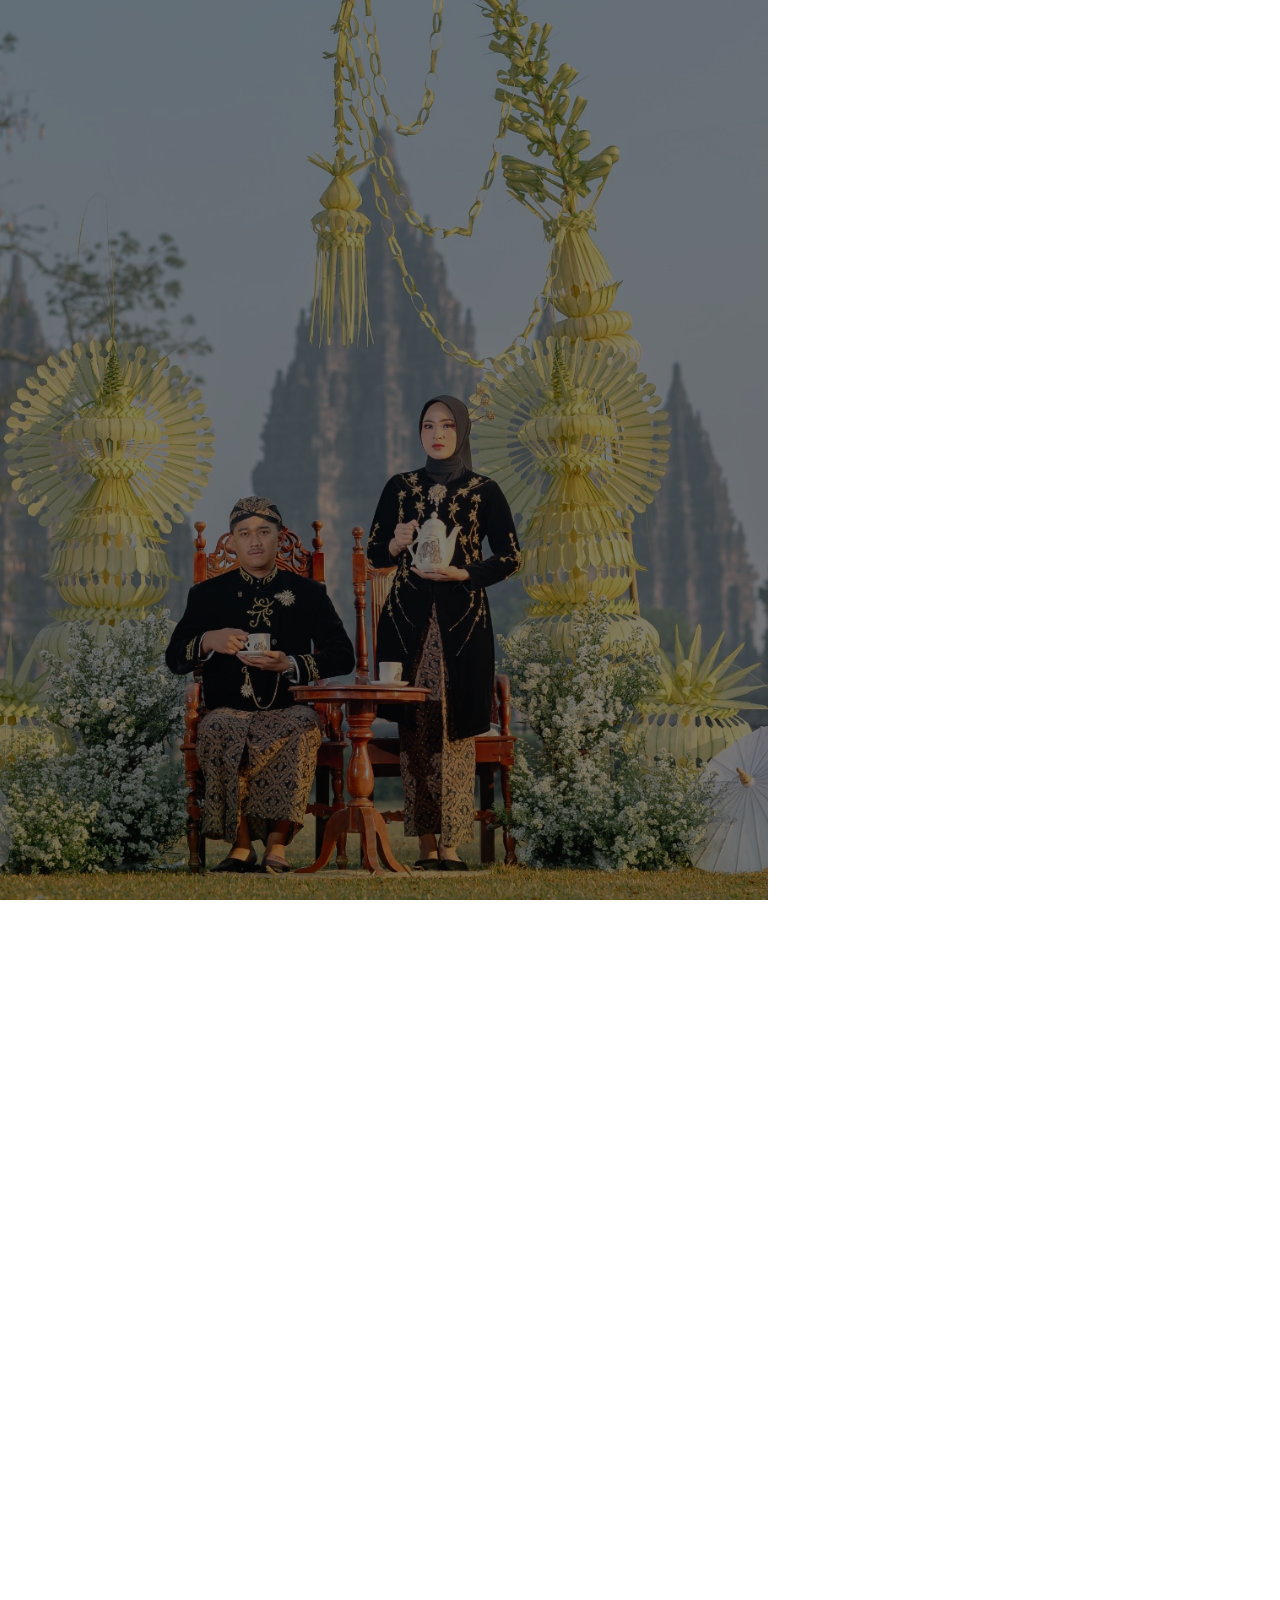
==== commit 147e63af: "Update thumbnail sosmed, translate QS Ar-Rum to Indonesian, activate live countdown, and display wed" ====
--- a/index.html
+++ b/index.html
@@ -37,8 +37,8 @@
 <meta property="og:url" content="https://bemybeyonce.id/catalina/">
 <meta property="og:site_name" content="bemybeyonce.id">
 <meta property="og:updated_time" content="2026-09-14T16:25:23+07:00">
-<meta property="og:image" content="https://i.pinimg.com/736x/2d/12/92/2d12926da699628d40061c1a5843fd0a.jpg">
-<meta property="og:image:secure_url" content="https://i.pinimg.com/736x/2d/12/92/2d12926da699628d40061c1a5843fd0a.jpg">
+<meta property="og:image" content="https://i.pinimg.com/736x/c4/76/83/c476835c3a9d8d8fadad8c9db1346c45.jpg">
+<meta property="og:image:secure_url" content="https://i.pinimg.com/736x/c4/76/83/c476835c3a9d8d8fadad8c9db1346c45.jpg">
 <meta property="og:image:width" content="540">
 <meta property="og:image:height" content="540">
 <meta property="og:image:alt" content="Rina & Fahmi">
@@ -48,10 +48,10 @@
 <meta name="twitter:card" content="summary_large_image">
 <meta name="twitter:title" content="The Wedding of Rina & Fahmi">
 <meta name="twitter:description" content="Rina 🤍 Fahmi">
-<meta name="twitter:image" content="https://i.pinimg.com/736x/2d/12/92/2d12926da699628d40061c1a5843fd0a.jpg">
+<meta name="twitter:image" content="https://i.pinimg.com/736x/c4/76/83/c476835c3a9d8d8fadad8c9db1346c45.jpg">
 <meta name="twitter:label1" content="Time to read">
 <meta name="twitter:data1" content="1 minute">
-<script type="application/ld+json" class="rank-math-schema">{"@context":"https://schema.org","@graph":[{"@type":["Person","Organization"],"@id":"https://bemybeyonce.id/#person","name":"bemybeyonce.id"},{"@type":"WebSite","@id":"https://bemybeyonce.id/#website","url":"https://bemybeyonce.id","name":"bemybeyonce.id","publisher":{"@id":"https://bemybeyonce.id/#person"},"inLanguage":"en-US"},{"@type":"ImageObject","@id":"https://i.pinimg.com/736x/2d/12/92/2d12926da699628d40061c1a5843fd0a.jpg","url":"https://i.pinimg.com/736x/2d/12/92/2d12926da699628d40061c1a5843fd0a.jpg","width":"540","height":"540","inLanguage":"en-US"},{"@type":"WebPage","@id":"https://bemybeyonce.id/catalina/#webpage","url":"https://bemybeyonce.id/catalina/","name":"Catalina - bemybeyonce.id","datePublished":"2025-07-26T22:41:51+07:00","dateModified":"2026-09-14T16:25:23+07:00","isPartOf":{"@id":"https://bemybeyonce.id/#website"},"primaryImageOfPage":{"@id":"https://i.pinimg.com/736x/2d/12/92/2d12926da699628d40061c1a5843fd0a.jpg"},"inLanguage":"en-US"},{"@type":"Person","@id":"https://bemybeyonce.id/author/c170f9e27cc311e7d05ce84a7ff5c642/","name":"Dhana","url":"https://bemybeyonce.id/author/c170f9e27cc311e7d05ce84a7ff5c642/","image":{"@type":"ImageObject","@id":"https://secure.gravatar.com/avatar/3b590d76d3aacceb6caf7cfa79d3ec6ee51e50b161aa05a2f6970d48c7272487?s=96&amp;d=mm&amp;r=g","url":"https://secure.gravatar.com/avatar/3b590d76d3aacceb6caf7cfa79d3ec6ee51e50b161aa05a2f6970d48c7272487?s=96&amp;d=mm&amp;r=g","caption":"Dhana","inLanguage":"en-US"},"sameAs":["https://bemybeyonce.id"]},{"@type":"Article","headline":"Catalina - bemybeyonce.id","datePublished":"2025-07-26T22:41:51+07:00","dateModified":"2026-09-14T16:25:23+07:00","author":{"@id":"https://bemybeyonce.id/author/c170f9e27cc311e7d05ce84a7ff5c642/","name":"Dhana"},"publisher":{"@id":"https://bemybeyonce.id/#person"},"description":"Discover the extraordinary Digital Invitation.","name":"Catalina - bemybeyonce.id","@id":"https://bemybeyonce.id/catalina/#richSnippet","isPartOf":{"@id":"https://bemybeyonce.id/catalina/#webpage"},"image":{"@id":"https://i.pinimg.com/736x/2d/12/92/2d12926da699628d40061c1a5843fd0a.jpg"},"inLanguage":"en-US","mainEntityOfPage":{"@id":"https://bemybeyonce.id/catalina/#webpage"}}]}</script>
+<script type="application/ld+json" class="rank-math-schema">{"@context":"https://schema.org","@graph":[{"@type":["Person","Organization"],"@id":"https://bemybeyonce.id/#person","name":"bemybeyonce.id"},{"@type":"WebSite","@id":"https://bemybeyonce.id/#website","url":"https://bemybeyonce.id","name":"bemybeyonce.id","publisher":{"@id":"https://bemybeyonce.id/#person"},"inLanguage":"en-US"},{"@type":"ImageObject","@id":"https://i.pinimg.com/736x/c4/76/83/c476835c3a9d8d8fadad8c9db1346c45.jpg","url":"https://i.pinimg.com/736x/c4/76/83/c476835c3a9d8d8fadad8c9db1346c45.jpg","width":"540","height":"540","inLanguage":"en-US"},{"@type":"WebPage","@id":"https://bemybeyonce.id/catalina/#webpage","url":"https://bemybeyonce.id/catalina/","name":"Catalina - bemybeyonce.id","datePublished":"2025-07-26T22:41:51+07:00","dateModified":"2026-09-14T16:25:23+07:00","isPartOf":{"@id":"https://bemybeyonce.id/#website"},"primaryImageOfPage":{"@id":"https://i.pinimg.com/736x/c4/76/83/c476835c3a9d8d8fadad8c9db1346c45.jpg"},"inLanguage":"en-US"},{"@type":"Person","@id":"https://bemybeyonce.id/author/c170f9e27cc311e7d05ce84a7ff5c642/","name":"Dhana","url":"https://bemybeyonce.id/author/c170f9e27cc311e7d05ce84a7ff5c642/","image":{"@type":"ImageObject","@id":"https://secure.gravatar.com/avatar/3b590d76d3aacceb6caf7cfa79d3ec6ee51e50b161aa05a2f6970d48c7272487?s=96&amp;d=mm&amp;r=g","url":"https://secure.gravatar.com/avatar/3b590d76d3aacceb6caf7cfa79d3ec6ee51e50b161aa05a2f6970d48c7272487?s=96&amp;d=mm&amp;r=g","caption":"Dhana","inLanguage":"en-US"},"sameAs":["https://bemybeyonce.id"]},{"@type":"Article","headline":"Catalina - bemybeyonce.id","datePublished":"2025-07-26T22:41:51+07:00","dateModified":"2026-09-14T16:25:23+07:00","author":{"@id":"https://bemybeyonce.id/author/c170f9e27cc311e7d05ce84a7ff5c642/","name":"Dhana"},"publisher":{"@id":"https://bemybeyonce.id/#person"},"description":"Discover the extraordinary Digital Invitation.","name":"Catalina - bemybeyonce.id","@id":"https://bemybeyonce.id/catalina/#richSnippet","isPartOf":{"@id":"https://bemybeyonce.id/catalina/#webpage"},"image":{"@id":"https://i.pinimg.com/736x/c4/76/83/c476835c3a9d8d8fadad8c9db1346c45.jpg"},"inLanguage":"en-US","mainEntityOfPage":{"@id":"https://bemybeyonce.id/catalina/#webpage"}}]}</script>
 <!-- /Rank Math WordPress SEO plugin -->
 
 <link rel='dns-prefetch' href='//unpkg.com'>
@@ -550,6 +550,51 @@
 					transform: none !important;
 					max-width: none !important;
 					max-height: none !important;
+				}
+
+				
+				/* Countdown Live Styling */
+				.elementor-element-7299990f .elementor-countdown-wrapper {
+					display: flex !important;
+					justify-content: center !important;
+					align-items: center !important;
+					flex-wrap: wrap !important;
+					gap: 8px 16px !important;
+					margin: 15px auto !important;
+					text-align: center !important;
+				}
+				.elementor-element-7299990f .elementor-countdown-item {
+					display: inline-flex !important;
+					align-items: baseline !important;
+					gap: 4px !important;
+					padding: 6px 10px !important;
+					background: rgba(255, 255, 255, 0.06) !important;
+					border-radius: 10px !important;
+					border: 1px solid rgba(255, 255, 255, 0.12) !important;
+				}
+				.elementor-element-7299990f .elementor-countdown-digits {
+					font-family: "Ibarra Real Nova", serif, sans-serif !important;
+					font-size: 32px !important;
+					font-weight: 600 !important;
+					color: #ffffff !important;
+					line-height: 1 !important;
+				}
+				.elementor-element-7299990f .elementor-countdown-label {
+					font-family: "Ibarra Real Nova", serif, sans-serif !important;
+					font-size: 13px !important;
+					font-style: italic !important;
+					color: rgba(255, 255, 255, 0.85) !important;
+					line-height: 1 !important;
+				}
+
+				/* Wedding Gift Langsung Muncul Tanpa Klik */
+				#amplop {
+					display: flex !important;
+					visibility: visible !important;
+					opacity: 1 !important;
+				}
+				#btnAmplop, #btn-hide {
+					display: none !important;
 				}
 
 				/* ========================================================
@@ -754,7 +799,7 @@
 				</div>
 		<div class="elementor-element elementor-element-604fdf67 e-con-full e-flex e-con e-child" data-id="604fdf67" data-element_type="container" data-e-type="container" id="opening" data-settings="{&quot;background_background&quot;:&quot;classic&quot;}">
 				<div class="elementor-element elementor-element-75d52a72 elementor-widget elementor-widget-text-editor" data-id="75d52a72" data-element_type="widget" data-e-type="widget" data-widget_type="text-editor.default">
-									<p>&#8220;And of His signs is that He created for you from yourselves mates that you may find tranquility in them; and He placed between you affection and mercy. Indeed in that are signs for a people who give thought.&#8221;<br><strong>QS. Ar-Rum : 21</strong></p>								</div>
+									<p>&#8220;Dan di antara tanda-tanda (kebesaran)-Nya ialah Dia menciptakan pasangan-pasangan untukmu dari jenismu sendiri, agar kamu cenderung dan merasa tenteram kepadanya, dan Dia menjadikan di antaramu rasa kasih dan sayang. Sungguh, pada yang demikian itu benar-benar terdapat tanda-tanda bagi kaum yang berpikir.&#8221;<br><strong>QS. Ar-Rum : 21</strong></p>								</div>
 				<div class="elementor-element elementor-element-28a56e44 elementor-widget elementor-widget-image" data-id="28a56e44" data-element_type="widget" data-e-type="widget" data-widget_type="image.default">
 															<img fetchpriority="high" decoding="async" width="700" height="700" src="bride2.jpeg" class="attachment-tp-image-grid size-tp-image-grid wp-image-4054" alt="">															</div>
 				<div class="elementor-element elementor-element-5f7b1ffb elementor-widget elementor-widget-heading" data-id="5f7b1ffb" data-element_type="widget" data-e-type="widget" data-widget_type="heading.default">
@@ -821,7 +866,7 @@
 						</div>
 				<div class="elementor-element elementor-element-7299990f elementor-countdown--label-inline elementor-widget elementor-widget-countdown" data-id="7299990f" data-element_type="widget" data-e-type="widget" data-widget_type="countdown.default">
 							<div class="elementor-countdown-wrapper" data-date="1792287000">
-			<div class="elementor-countdown-item"><span class="elementor-countdown-digits elementor-countdown-days"></span> <span class="elementor-countdown-label">Days</span></div><div class="elementor-countdown-item"><span class="elementor-countdown-digits elementor-countdown-hours"></span> <span class="elementor-countdown-label">Hours</span></div><div class="elementor-countdown-item"><span class="elementor-countdown-digits elementor-countdown-minutes"></span> <span class="elementor-countdown-label">Minutes</span></div><div class="elementor-countdown-item"><span class="elementor-countdown-digits elementor-countdown-seconds"></span> <span class="elementor-countdown-label">Seconds</span></div>		</div>
+			<div class="elementor-countdown-item"><span class="elementor-countdown-digits elementor-countdown-days">24</span> <span class="elementor-countdown-label">Days</span></div><div class="elementor-countdown-item"><span class="elementor-countdown-digits elementor-countdown-hours">23</span> <span class="elementor-countdown-label">Hours</span></div><div class="elementor-countdown-item"><span class="elementor-countdown-digits elementor-countdown-minutes">00</span> <span class="elementor-countdown-label">Minutes</span></div><div class="elementor-countdown-item"><span class="elementor-countdown-digits elementor-countdown-seconds">00</span> <span class="elementor-countdown-label">Seconds</span></div>		</div>
 						</div>
 				<div class="elementor-element elementor-element-67775342 elementor-widget elementor-widget-heading" data-id="67775342" data-element_type="widget" data-e-type="widget" data-widget_type="heading.default">
 					<h2 class="elementor-heading-title elementor-size-default">Akad Nikah</h2>				</div>
@@ -1702,29 +1747,14 @@
         var btnHide = document.getElementById("btn-hide");
         var amplop = document.getElementById("amplop");
 
-        // Sembunyikan btn-hide dan amplop saat halaman dimuat
-        btnHide.style.display = "none";
-        amplop.style.display = "none";
-
-        // Fungsi untuk menampilkan btn-hide dan amplop saat btnAmplop diklik
-        btnAmplop.onclick = function () {
-            // Menampilkan btn-hide
-            btnHide.style.display = "block";
-            // Menyembunyikan btnAmplop
-            btnAmplop.style.display = "none";
-            // Menampilkan section amplop
-            amplop.style.display = "block";
-        };
-
-        // Fungsi untuk menampilkan btnAmplop kembali dan menyembunyikan btn-hide saat btn-hide diklik
-        btnHide.onclick = function () {
-            // Menyembunyikan btn-hide
-            btnHide.style.display = "none";
-            // Menampilkan btnAmplop kembali
-            btnAmplop.style.display = "block";
-            // Menyembunyikan section amplop
-            amplop.style.display = "none";
-        };
+        // Wedding gift langsung tampil tanpa klik tombol
+        if (btnHide) btnHide.style.display = "none";
+        if (btnAmplop) btnAmplop.style.display = "none";
+        if (amplop) {
+            amplop.style.display = "flex";
+            amplop.style.visibility = "visible";
+            amplop.style.opacity = "1";
+        }
     });
 </script>
 				</div>
@@ -2187,10 +2217,44 @@
         });
     }
 
+    
+    function initLiveCountdown() {
+        var wrapper = document.querySelector('.elementor-countdown-wrapper');
+        if (!wrapper) return;
+        
+        var dEl = wrapper.querySelector('.elementor-countdown-days');
+        var hEl = wrapper.querySelector('.elementor-countdown-hours');
+        var mEl = wrapper.querySelector('.elementor-countdown-minutes');
+        var sEl = wrapper.querySelector('.elementor-countdown-seconds');
+        
+        var rawDate = wrapper.getAttribute('data-date');
+        var targetTime = rawDate ? parseInt(rawDate, 10) * 1000 : 1792287000 * 1000;
+        
+        function tick() {
+            var now = new Date().getTime();
+            var diff = targetTime - now;
+            if (diff < 0) diff = 0;
+            
+            var days = Math.floor(diff / (1000 * 60 * 60 * 24));
+            var hours = Math.floor((diff % (1000 * 60 * 60 * 24)) / (1000 * 60 * 60));
+            var minutes = Math.floor((diff % (1000 * 60 * 60)) / (1000 * 60));
+            var seconds = Math.floor((diff % (1000 * 60)) / 1000);
+            
+            if (dEl) dEl.textContent = days;
+            if (hEl) hEl.textContent = hours < 10 ? '0' + hours : hours;
+            if (mEl) mEl.textContent = minutes < 10 ? '0' + minutes : minutes;
+            if (sEl) sEl.textContent = seconds < 10 ? '0' + seconds : seconds;
+        }
+        
+        tick();
+        setInterval(tick, 1000);
+    }
+
     function initAll() {
         setupFastCarousel('.elementor-element-5beff758');
         setupFastCarousel('.elementor-element-e350d6b');
         initGalleryLightbox();
+        initLiveCountdown();
     }
     
     if (document.readyState === 'loading') {
